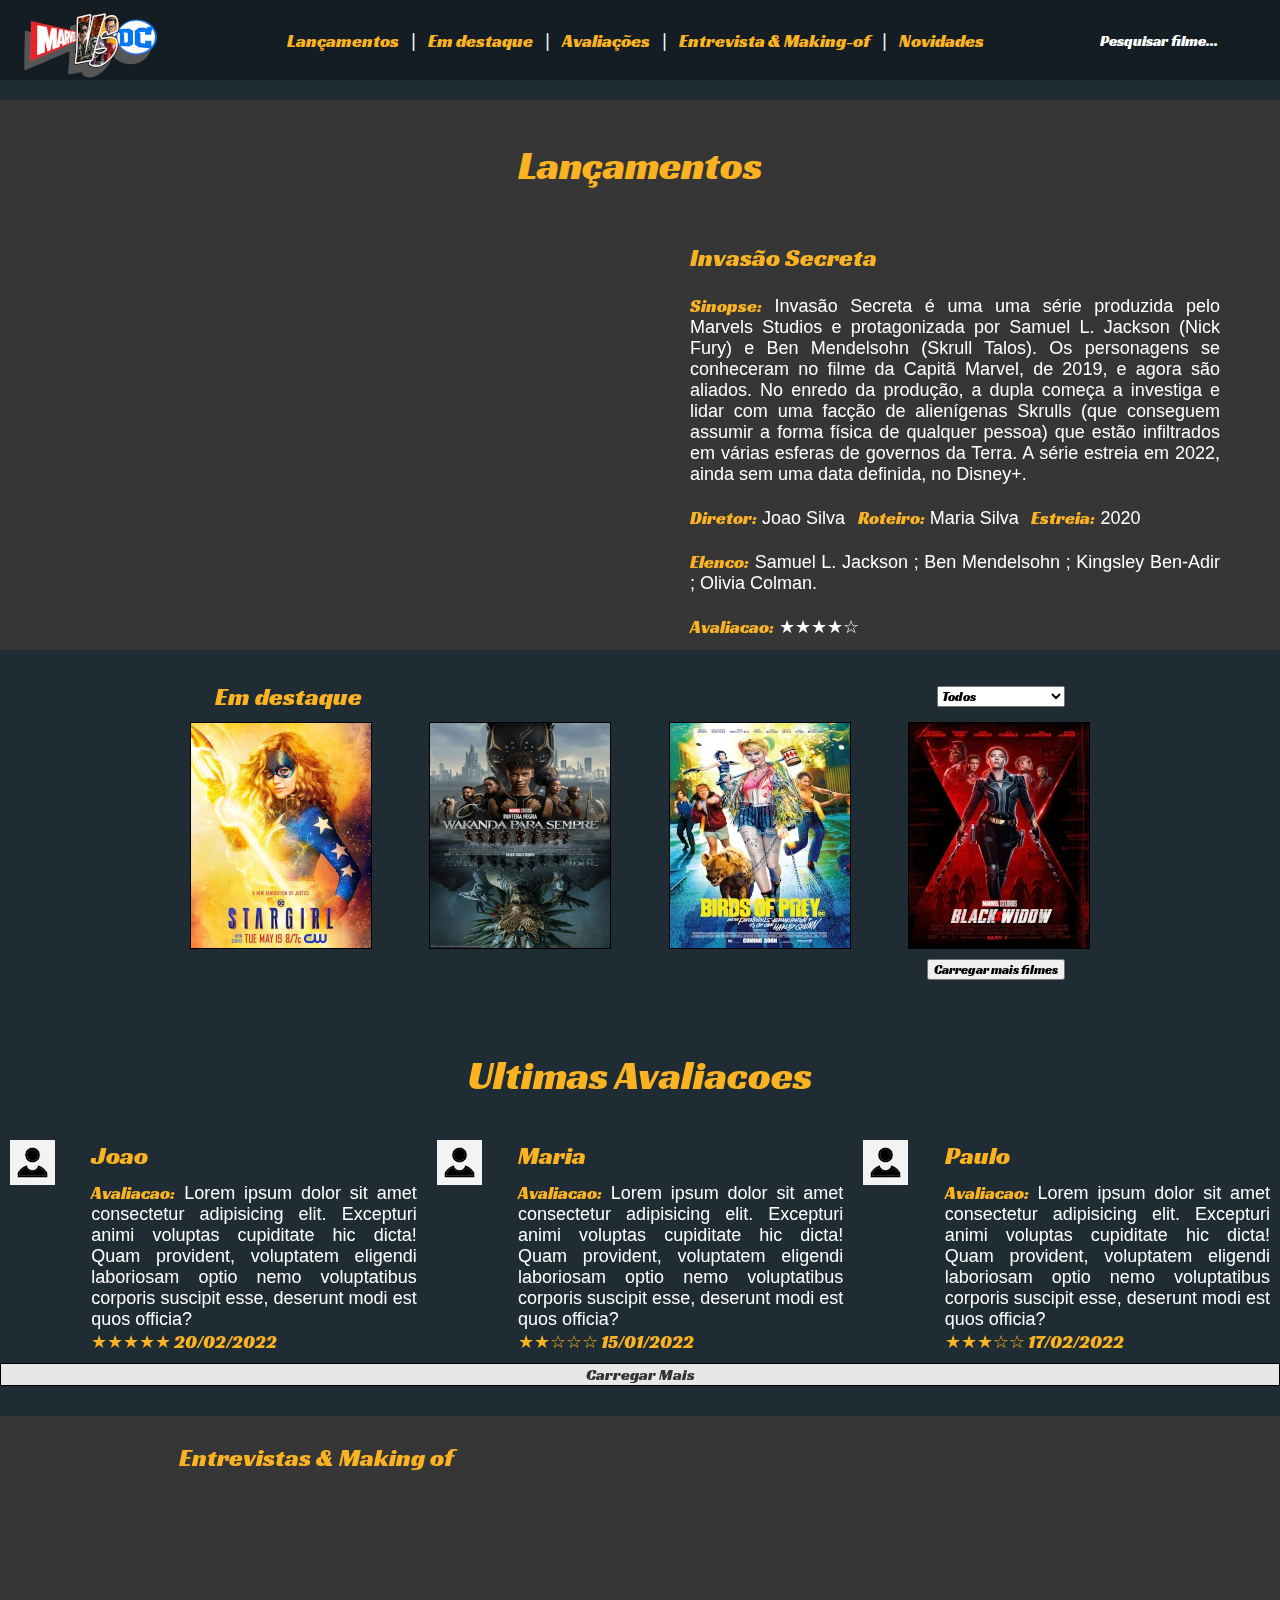
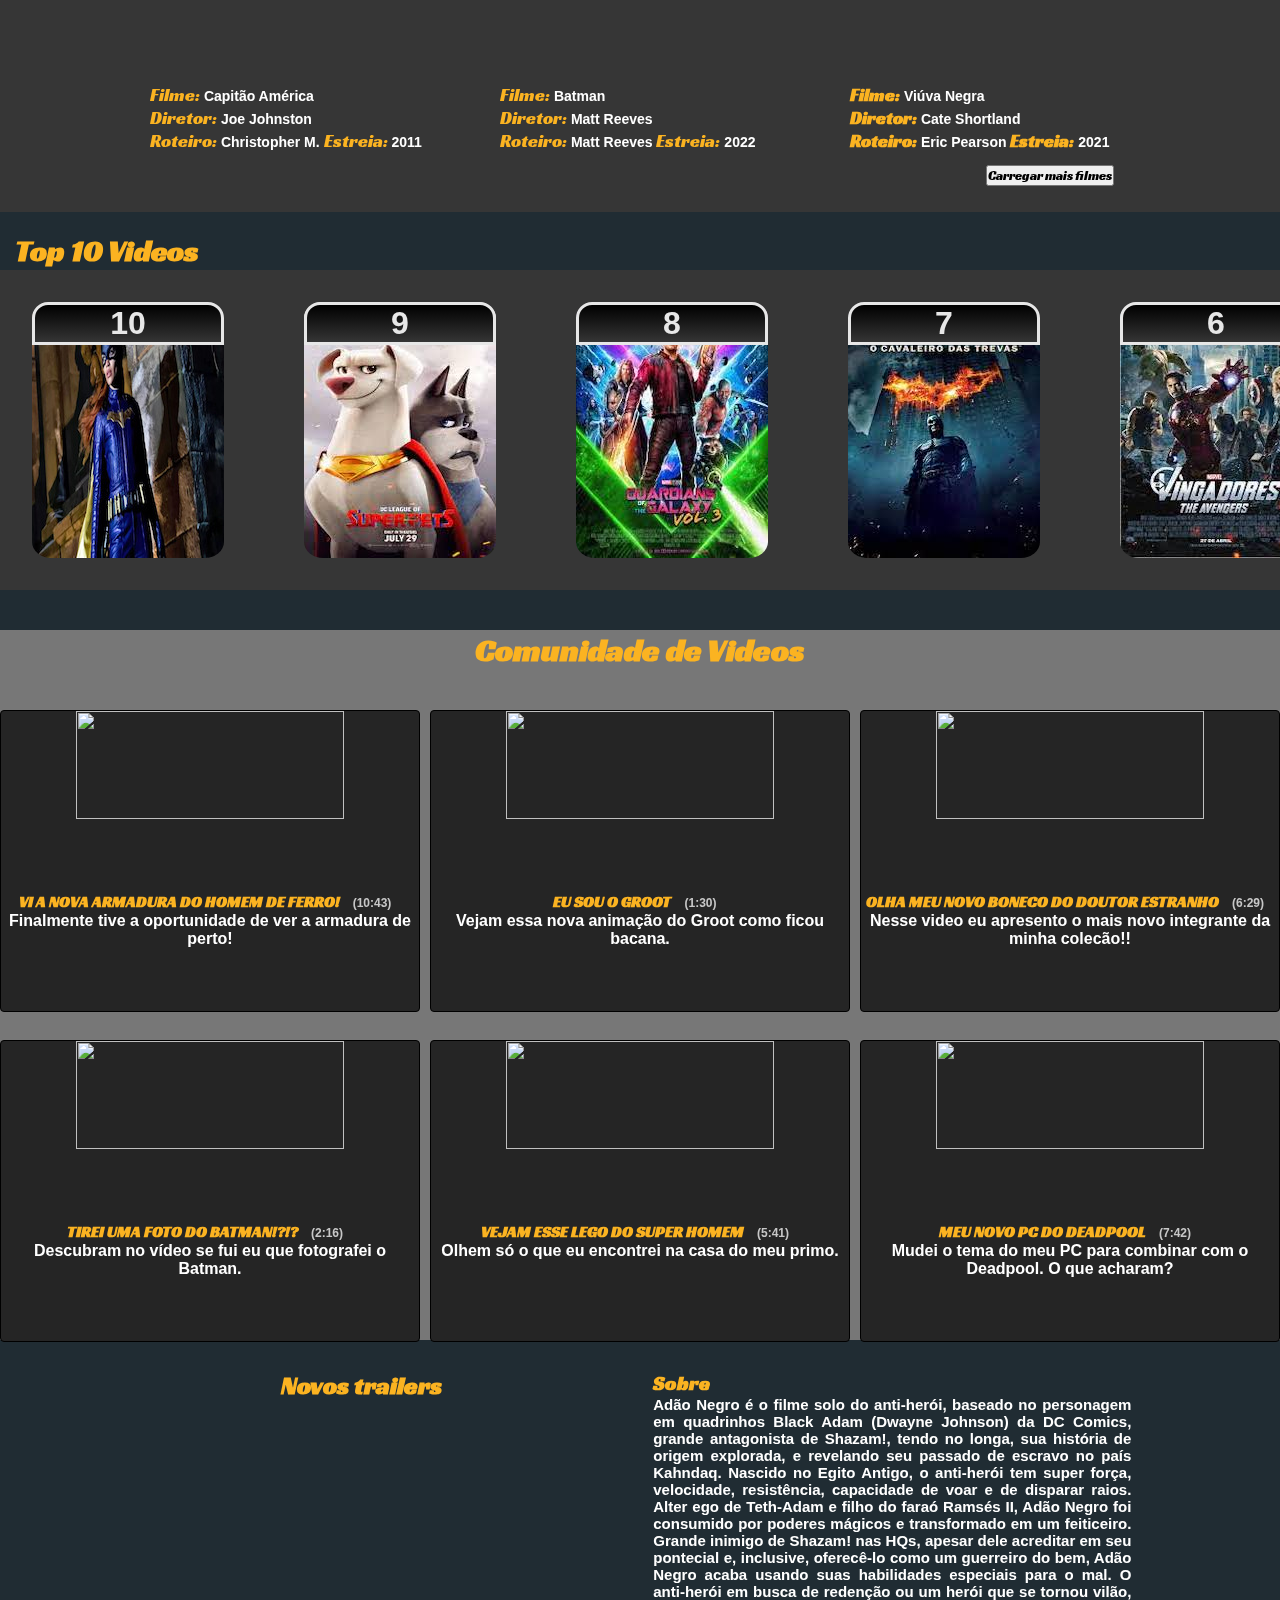
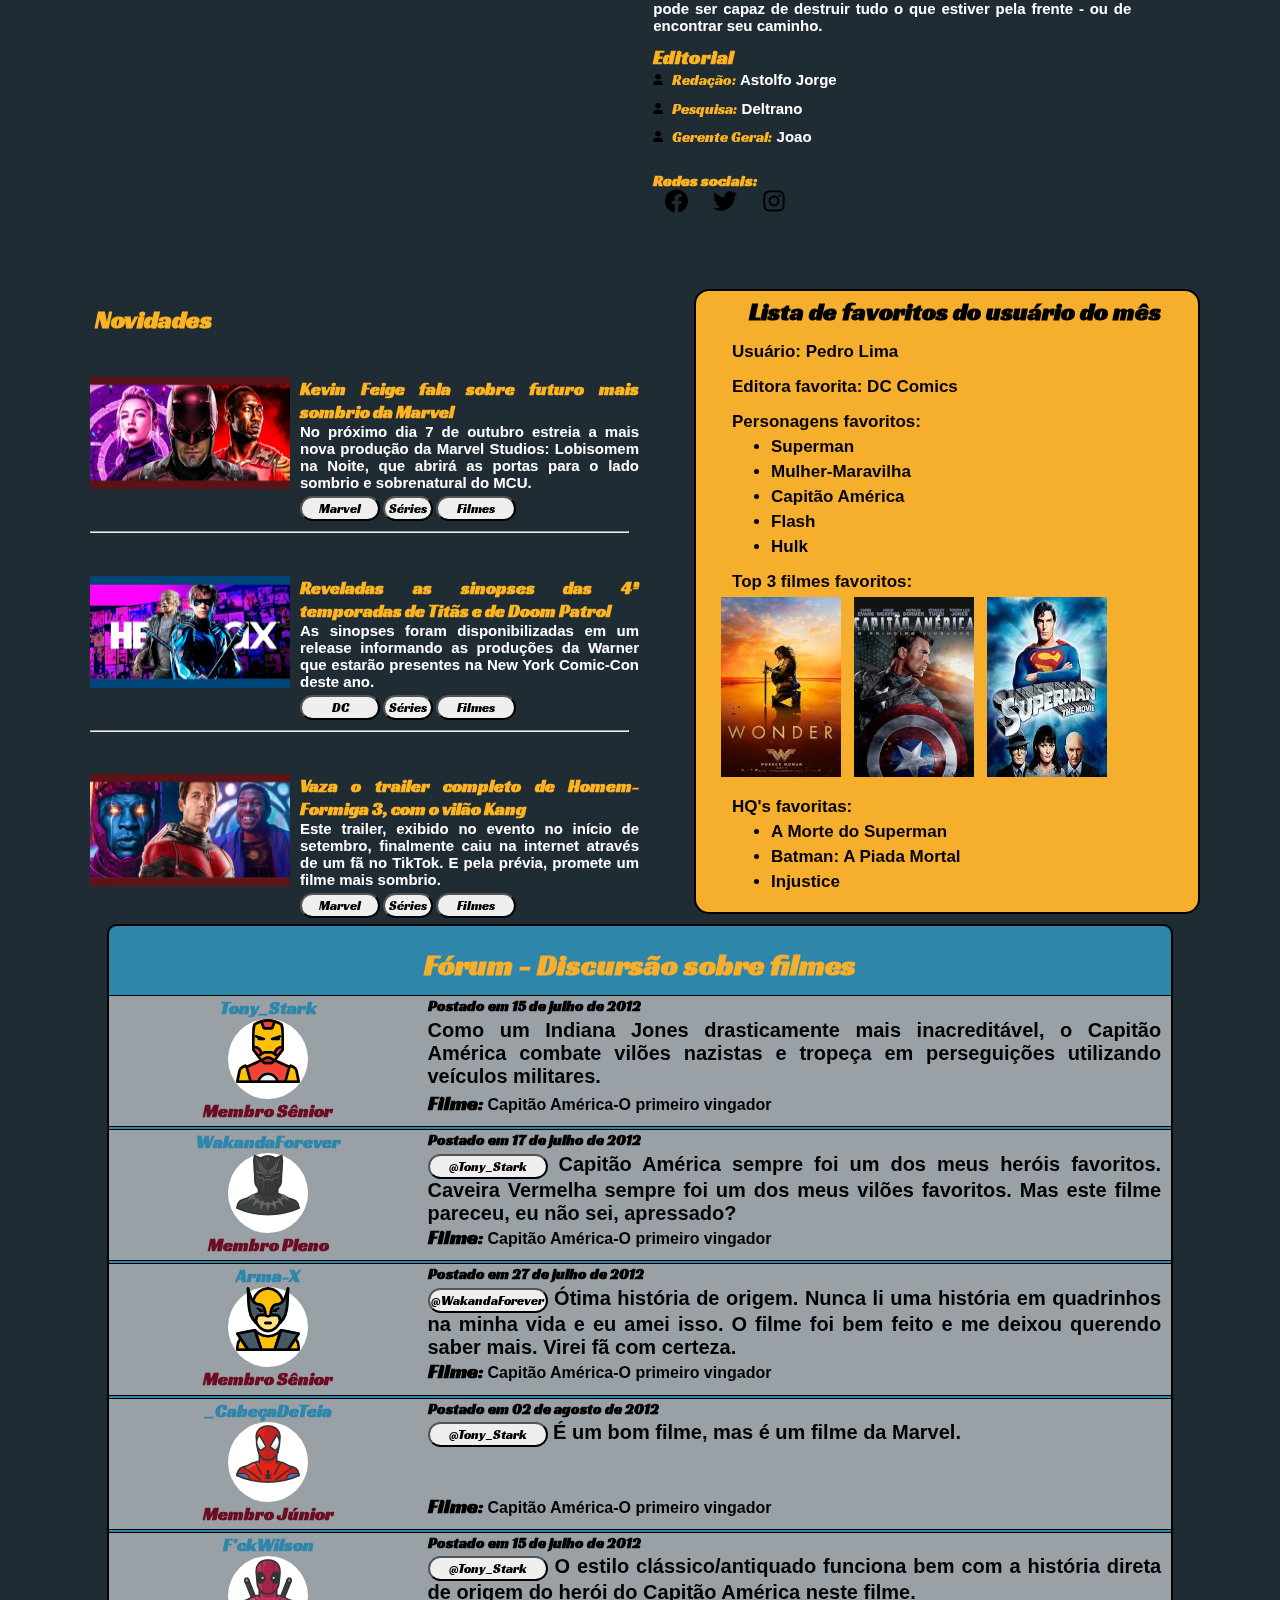
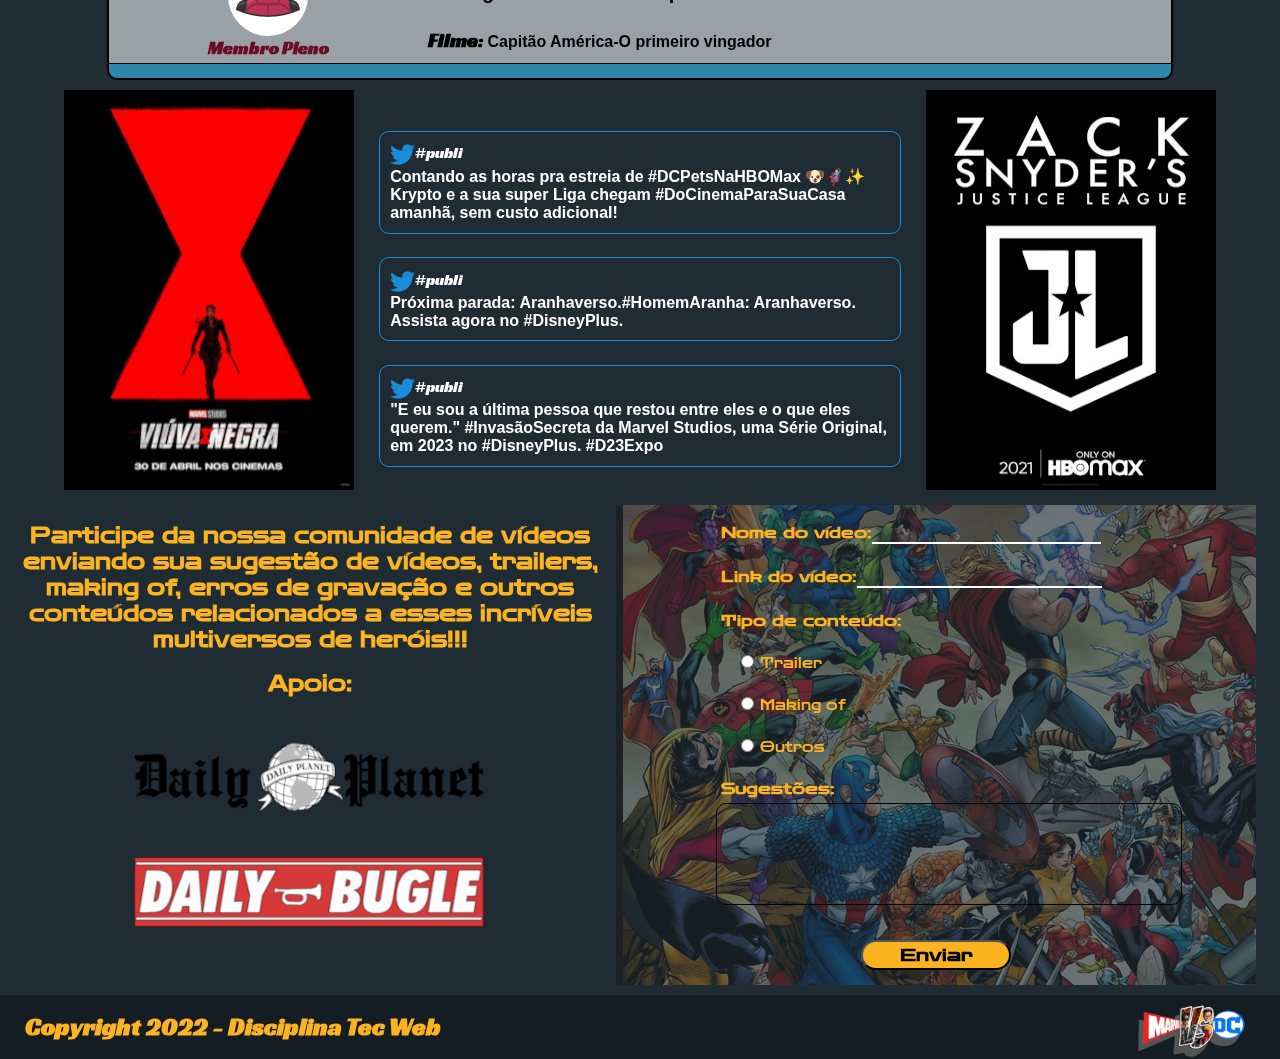
==== index.html @ c971bcde "Inserindo barra de pesquisa no menu hamburguer" ====
<!DOCTYPE html>
<html lang="pt-br">

<head>
    <meta charset="UTF-8">
    <meta http-equiv="X-UA-Compatible" content="IE=edge">
    <meta name="viewport" content="width=device-width, initial-scale=1.0">
    <link rel="stylesheet" href="main.css">
    <title>Filmes e Séries</title>
</head>

<body>

    <header>
        <nav>
            <div class="set-logo">
                <img src="midia/logo150x80.png" alt="Logo Marvel vs DC" class="img-menor">
                <img src="midia/logo220x110.png" alt="Logo Marvel vs DC" class="img-maior">
            </div>

            
            <div class="navbar">
                <div class="container nav-container">
                    <input class="checkbox" type="checkbox" name="" id="" />
                    
                    <div class="hamburger-lines">
                        <span class="line line1"></span>
                        <span class="line line2"></span>
                        <span class="line line3"></span>
                    </div>
                
                    <div class="menu-items">
                        <li><a href="#lancamento">Lançamentos</a></li>
                        <li><a href="#emDestaque">Em destaque</a></li>
                        <li><a href="#avaliacoes">Avaliações</a></li>
                        <li><a href="#entrevista">Entrevista & Making-of</a></li>
                        <li>
                            <a href="#novidade">Novidades</a>
                        </li>
                        <li>
                            <input type="text" placeholder="Pesquisar filme..." class="menu-search">
                        </li>
                    </div>
                </div>
            </div>


            <ul class="ul-header">
                <li class="li-header">
                    <a href="#lancamento">Lançamentos</a>
                </li>

                <span class="barra">&#8739</span>

                <li class="li-header">
                    <a href="#emDestaque">Em destaque</a>
                </li>

                <span class="barra">&#8739</span>

                <li class="li-header">
                    <a href="#avaliacoes">Avaliações</a>
                </li>

                <span class="barra">&#8739</span>

                <li class="li-header">
                    <a href="#entrevista">Entrevista & Making-of</a>
                </li>

                <span class="barra"> &#8739</span>
                
                <li class="li-header">
                    <a href="#novidade">Novidades</a>
                </li>
            </ul>
            
            <input type="text" placeholder="Pesquisar filme..." class="input-search">
        
        </nav>
    </header>

    <!-- Lancamentos -->
    <section class="lancamentos" id="lancamento">
        <h1 class="destacar">Lançamentos</h1>
        <div class="lancamentos-wrapper">
            <div class="lancamentos-video">
                <iframe src=" https://www.youtube.com/embed/sUgwJrirrdI">

                </iframe>
            </div>
            <div class="lancamentos-descricao">
                <h2 class="destacar">Invasão Secreta</h2>
                <br>
                <p><span class="destacar" >Sinopse:</span> Invasão Secreta é uma uma série produzida pelo Marvels Studios e protagonizada por Samuel L. Jackson (Nick Fury) e Ben Mendelsohn (Skrull Talos). Os personagens se conheceram no filme da Capitã Marvel, de 2019, e agora são aliados. No enredo da produção, a dupla começa a investiga e lidar com uma facção de alienígenas Skrulls (que conseguem assumir a forma física de qualquer pessoa) que estão infiltrados em várias esferas de governos da Terra. A série estreia em 2022, ainda sem uma data definida, no Disney+.</p>
                <br>
                <div class="descricao-detalhes">
                    <p><span class="destacar">Diretor:</span> Joao Silva</p>
                    <p><span class="destacar">Roteiro:</span> Maria Silva</p>
                    <p><span class="destacar">Estreia:</span> 2020</p>
                </div>
                <br>
                <p><span class="destacar">Elenco:</span> Samuel L. Jackson ; Ben Mendelsohn ; Kingsley Ben-Adir ; Olivia Colman.
                </p>
                <br>
                <p><span class="destacar">Avaliacao:</span> &#9733;&#9733;&#9733;&#9733;&#9734;</p>
            </div>
        </div>
    </section>

    
    <!-- Destaques -->
    <section class="destaque" id="emDestaque">
        <section class="menu-destaque">
            <h2>Em destaque</h2>
            <select name="categoria" id="categoria-filmes">
                <option value="todos">Todos</option>
                <option value="aventura">Aventura</option>
                <option value="romance">Romance</option>
                <option value="comedia">Comédia</option>
            </select>
        </section>

        <div class="destaque-filme">
            <div class="poster-filme">
                <img src="midia/stargirl-poster-180x225.jpeg" alt="Stargirl">
            </div>
            <div class="poster-filme">
                <img src="midia/pantera-negra-poster2-180x225.jpg" alt="Pantera Negra 2">
            </div>
            <div class="poster-filme">
                <img src="midia/aves-de-rapina-poster-180x225.webp" alt="Aves de Rapina">
            </div>
            <div class="poster-filme">
                <img src="midia/viuva-negra-poster-180x225.webp" alt="Viúva Negra">
            </div>
        </div>
        <button>Carregar mais filmes</button>
    </section>

    <!-- Ultimas Avaliacoes -->
    <section class="avaliacoes" id="avaliacoes">
        <h1 class="destacar">Ultimas Avaliacoes</h1>
        <div class="avaliacoes-wrapper">
            <div class="avaliacao">
                <div class="foto-usuario">
                    <img src="./midia/png-transparent-computer-icons-user-profile-blog-others-miscellaneous-rectangle-logo.png" alt="">
                </div>
                <div>
                    <h2>Joao</h2>
                    <p><span clas="destacar">Avaliacao:</span> Lorem ipsum dolor sit amet consectetur adipisicing elit. Excepturi animi voluptas cupiditate hic dicta! Quam provident, voluptatem eligendi laboriosam optio nemo voluptatibus corporis suscipit esse, deserunt modi est quos officia?</p>
                    <p><span>&#9733;&#9733;&#9733;&#9733;&#9733; 20/02/2022</p>
                </div>

            </div>

            <div class="avaliacao">
                <div class="foto-usuario">
                    <img src="./midia/png-transparent-computer-icons-user-profile-blog-others-miscellaneous-rectangle-logo.png" alt="">
                </div>
                <div>
                    <h2>Maria</h2>
                    <p><span class="destacar">Avaliacao:</span> Lorem ipsum dolor sit amet consectetur adipisicing elit. Excepturi animi voluptas cupiditate hic dicta! Quam provident, voluptatem eligendi laboriosam optio nemo voluptatibus corporis suscipit esse, deserunt modi est quos officia?</p>
                    <p><span>&#9733;&#9733;&#9734;&#9734;&#9734; 15/01/2022</p>
                </div>
            </div>

            <div class="avaliacao">
                <div class="foto-usuario">
                    <img src="./midia/png-transparent-computer-icons-user-profile-blog-others-miscellaneous-rectangle-logo.png" alt="">
                </div>
                <div>
                    <h2>Paulo</h2>
                    <p><span class="destacar">Avaliacao:</span> Lorem ipsum dolor sit amet consectetur adipisicing elit. Excepturi animi voluptas cupiditate hic dicta! Quam provident, voluptatem eligendi laboriosam optio nemo voluptatibus corporis suscipit esse, deserunt modi est quos officia?</p>
                    <p><span>&#9733;&#9733;&#9733;&#9734;&#9734; 17/02/2022</p>
                </div>
            </div>
        </div>

        <a href="./">Carregar Mais</a>
    </section>

    <!-- Entrevistas e Making of -->
    <section class="entrevista" id="entrevista">
        <h2>Entrevistas & Making of</h2>
        <div class="makingof">
            <div class="video-makingof">
                <iframe width="280" height="180" src="https://www.youtube.com/embed/Pw0Oclss3v4" title="YouTube video player" frameborder="0" allow="accelerometer; autoplay; clipboard-write; encrypted-media; gyroscope; picture-in-picture" allowfullscreen></iframe>
                <div class="info-makingof">
                    <b><span>Filme:</span> Capitão América</b>
                    <b><span>Diretor:</span> Joe Johnston</b>
                    <b><span>Roteiro:</span> Christopher M. <span>Estreia:</span> 2011</b>
                </div>
            </div>


            <div class="video-makingof">
                <iframe width="280" height="180" src="https://www.youtube.com/embed/2kQzfng264w" title="YouTube video player" frameborder="0" allow="accelerometer; autoplay; clipboard-write; encrypted-media; gyroscope; picture-in-picture" allowfullscreen></iframe>
                <div class="info-makingof">
                    <b><span>Filme:</span> Batman</b>
                    <b><span>Diretor:</span> Matt Reeves</b>
                    <b><span>Roteiro:</span> Matt Reeves <span>Estreia:</span> 2022<b>
                </div>
            </div>

            <div class="video-makingof">
                <iframe width="280" height="180" src="https://www.youtube.com/embed/zupJmQ9-Yv4" title="YouTube video player" frameborder="0" allow="accelerometer; autoplay; clipboard-write; encrypted-media; gyroscope; picture-in-picture" allowfullscreen></iframe>
                <div class="info-makingof">
                    <b><span>Filme:</span> Viúva Negra </b>
                    <b><span>Diretor:</span> Cate Shortland</b>
                    <b><span>Roteiro:</span> Eric Pearson <span>Estreia:</span> 2021</b>
                </div>
            </div>
        </div>
        <button>Carregar mais filmes</button>
    </section>

    <!-- Livre 1 - Top 10 Videos -->
    <section class="top-videos">
        <h1>Top 10 Videos</h1>
        <div class="top-videos-wrapper">
            <article class="top-video top10">
                <a href="https://www.youtube.com/watch?v=veUpDR10Guc">10</a>
            </article>
            <article class="top-video top9">
                <a href="https://www.youtube.com/watch?v=1dd0ecrO89o">9</a>
            </article>
            <article class="top-video top8">
                <a href="https://www.youtube.com/watch?v=XpItoipxWyU">8</a>
            </article>
            <article class="top-video top7">
                <a href="https://www.youtube.com/watch?v=zqfz04yCTnE">7</a>
            </article>
            <article class="top-video top6">
                <a href="https://www.youtube.com/watch?v=KeNEGtsCWEk">6</a>
            </article>
            <article class="top-video top5">
                <a href="https://www.youtube.com/watch?v=fJ04X8szu3U">5</a>
            </article>
            <article class="top-video top4">
                <a href="https://www.youtube.com/watch?v=Y4_ngNQd7FM">4</a>
            </article>
            <article class="top-video top3">
                <a href="https://www.youtube.com/watch?v=Q9X-bAE8KTc">3</a>
            </article>
            <article class="top-video top2">
                <a href="https://www.youtube.com/watch?v=X23XCFgdh2M">2</a>
            </article>
            <article class="top-video top1">
                <a href="https://www.youtube.com/watch?v=wL4a4MafSjQ">1</a>
            </article>
        </div>
    </section>


    <!-- Livre 2 - Comunidade de videos -->

    <section class="comunidade">
        <h1>Comunidade de Videos</h1>
        <div class="comunidade-wrapper">
            <div class="video video1">
                <img src="https://images.unsplash.com/photo-1635863138275-d9b33299680b?ixlib=rb-1.2.1&ixid=MnwxMjA3fDB8MHxzZWFyY2h8MTB8fG1hcnZlbHxlbnwwfHwwfHw%3D&auto=format&fit=crop&w=900&q=60" alt="">
                <a href="">VI A NOVA ARMADURA DO HOMEM DE FERRO! <span class="minutagem">(10:43)</span></a>
                <p>Finalmente tive a oportunidade de ver a armadura de perto!</p>
            </div>
            <div class="video video2">
                <img src="https://images.unsplash.com/photo-1636572481914-a07d36917486?ixlib=rb-1.2.1&ixid=MnwxMjA3fDB8MHxzZWFyY2h8MTF8fG1hcnZlbHxlbnwwfHwwfHw%3D&auto=format&fit=crop&w=900&q=60" alt="">
                <a href="">EU SOU O GROOT <span class="minutagem">(1:30)</span></a>
                <p>Vejam essa nova animação do Groot como ficou bacana.</p>
            </div>
            <div class="video video3">
                <img src="https://images.unsplash.com/photo-1640499900704-b00dd6a1103a?ixlib=rb-1.2.1&ixid=MnwxMjA3fDB8MHxzZWFyY2h8MjF8fG1hcnZlbHxlbnwwfHwwfHw%3D&auto=format&fit=crop&w=900&q=60" alt="">
                <a href="">OLHA MEU NOVO BONECO DO DOUTOR ESTRANHO <span class="minutagem">(6:29)</span></a>
                <p>Nesse video eu apresento o mais novo integrante da minha colecão!!</p>
            </div>
            <div class="video video4">
                <img src="https://images.unsplash.com/photo-1509347528160-9a9e33742cdb?ixlib=rb-1.2.1&ixid=MnwxMjA3fDB8MHxzZWFyY2h8M3x8YmF0bWFufGVufDB8fDB8fA%3D%3D&auto=format&fit=crop&w=900&q=60" alt="">
                <a href="">TIREI UMA FOTO DO BATMAN!?!? <span class="minutagem">(2:16)</span></a>
                <p>Descubram no vídeo se fui eu que fotografei o Batman.</p>
            </div>
            <div class="video video5">
                <img src="https://images.unsplash.com/photo-1513384312027-9fa69a360337?ixlib=rb-1.2.1&ixid=MnwxMjA3fDB8MHxzZWFyY2h8M3x8c3VwZXJtYW58ZW58MHx8MHx8&auto=format&fit=crop&w=900&q=60" alt="">
                <a href="">VEJAM ESSE LEGO DO SUPER HOMEM <span class="minutagem">(5:41)</span></a>
                <p>Olhem só o que eu encontrei na casa do meu primo.</p>
            </div>
            <div class="video video6">
                <img src="https://images.unsplash.com/photo-1620964327094-46d69589f57b?ixlib=rb-1.2.1&ixid=MnwxMjA3fDB8MHxzZWFyY2h8MTZ8fGRlYWRwb29sfGVufDB8fDB8fA%3D%3D&auto=format&fit=crop&w=900&q=60" alt="">
                <a href="">MEU NOVO PC DO DEADPOOL <span class="minutagem">(7:42)</span></a>
                <p>Mudei o tema do meu PC para combinar com o Deadpool. O que acharam?</p>
            </div>
        </div>

    </section>

    <!-- Livre 3 -->
    <section class="livre3">
        <div class="novos-videos">
            <h2>Novos trailers</h2>
            <div class="video-livre3">
                <iframe width="320" height="220" src="https://www.youtube.com/embed/HluMG9tJXHM" title="YouTube video player" frameborder="0" allow="accelerometer; autoplay; clipboard-write; encrypted-media; gyroscope; picture-in-picture" allowfullscreen></iframe>

                <iframe width="320" height="220" src="https://www.youtube.com/embed/lROrY_3PmQA" title="YouTube video player" frameborder="0" allow="accelerometer; autoplay; clipboard-write; encrypted-media; gyroscope; picture-in-picture" allowfullscreen></iframe>
            </div>
        </div>


        <aside class="sobre-novos-videos">
            <div class="aside-sobre">
                <h3>Sobre</h3>
                <p>Adão Negro é o filme solo do anti-herói, baseado no personagem em quadrinhos Black Adam (Dwayne Johnson) da DC Comics, grande antagonista de Shazam!, tendo no longa, sua história de origem explorada, e revelando seu passado de escravo no país Kahndaq. Nascido no Egito Antigo, o anti-herói tem super força, velocidade, resistência, capacidade de voar e de disparar raios. Alter ego de Teth-Adam e filho do faraó Ramsés II, Adão Negro foi consumido por poderes mágicos e transformado em um feiticeiro. Grande inimigo de Shazam! nas HQs, apesar dele acreditar em seu pontecial e, inclusive, oferecê-lo como um guerreiro do bem, Adão Negro acaba usando suas habilidades especiais para o mal. O anti-herói em busca de redenção ou um herói que se tornou vilão, pode ser capaz de destruir tudo o que estiver pela frente - ou de encontrar seu caminho.</p>
                <div class="div-editorial">
                    <h3>Editorial</h3>
                    <p><img src="midia/user-solid-100px.png" alt="" class="icone"><span>Redação:</span> Astolfo Jorge</p>
                    <p><img src="midia/user-solid-100px.png" alt="" class="icone"><span>Pesquisa:</span>  Deltrano</p>
                    <p><img src="midia/user-solid-100px.png" alt="" class="icone"><span>Gerente Geral:</span> Joao</p>
                </div>
            </div>
            <div class="aside-redes">
                <h4>Redes sociais:</h4>
                <img src="midia/facebook.svg" alt="" class="icone-social">
                <img src="midia/twitter.svg" alt="" class="icone-social">
                <img src="midia/instagram.svg" alt="" class="icone-social">
            </div>
        </aside>
    </section> 

    <!--Livre 4-->
    <section class="section-novidades" id="novidade">

        <div class="div-novidades">
            <h2 class="h2-novidades">Novidades</h2>
            <div class="novidade">
                <img src="midia/poster-marvel-novidade1-200x116.webp" alt="Hérois da Marvel">
                    <article class="article-novidades">
                        <h4>Kevin Feige fala sobre futuro mais sombrio da Marvel</h4>
                        <p>No próximo dia 7 de outubro estreia a mais nova produção da Marvel Studios: Lobisomem na Noite, que abrirá as portas para o lado sombrio e sobrenatural do MCU.</p>
                        <button class="button-novidades">Marvel</button>
                        <button class="button-novidades1">Séries</button>
                        <button class="button-novidades">Filmes</button>
                    </article>
            </div>
            <hr>
            <div class="novidade">
                <img src="midia/poster-dc-novidade2-200x116.webp" alt="Hérois da DC">
                <article class="article-novidades">
                    <h4>Reveladas as sinopses das 4ª temporadas de Titãs e de Doom Patrol</h4>
                    <p>As sinopses foram disponibilizadas em um release informando as produções
                         da Warner que estarão presentes na New York Comic-Con deste ano.</p>
                    <button class="button-novidades">DC</button>
                    <button class="button-novidades1">Séries</button>
                    <button class="button-novidades">Filmes</button>    
                </article>
            </div>
            <hr>
            <div class="novidade" >
                <img src="midia/poster-marvel-novidades3-200x116.webp" alt="Hérois da Marvel">
                <article class="article-novidades">
                    <h4>Vaza o trailer completo de Homem-Formiga 3, com o vilão Kang</h4>
                    <p>Este trailer, exibido no evento no início de setembro, finalmente caiu na internet através de um fã no TikTok.
                        E pela prévia, promete um filme mais sombrio.
                    </p>
                    <button class="button-novidades">Marvel</button>
                    <button class="button-novidades1">Séries</button>
                    <button class="button-novidades">Filmes</button>
                </article>
            </div>
        </div>

        <aside class="aside-favoritos">
            <h2 class="h2-novidades">Lista de favoritos do usuário do mês </h2>
            <p class="p-novidades">Usuário: Pedro Lima</p>
            <p class="p-novidades">Editora favorita: DC Comics</p>
            <p class="p-novidades">Personagens favoritos:</p>
            <ul>
                <li class="li-novidades">Superman</li>
                <li class="li-novidades">Mulher-Maravilha</li>
                <li class="li-novidades">Capitão América</li>
                <li class="li-novidades">Flash</li>
                <li class="li-novidades">Hulk</li>
            </ul>
            <p class="p-novidades">Top 3 filmes favoritos:</p>
            <div class="div-favoritos">
                <div class="favoritos-novidades"><img src="midia/wonder-woman-poster-120x180.jpg" alt="" ></div>
                <div class="favoritos-novidades"><img src="midia/poster-capitao-america-120x180.webp" alt=""></div>
                <div class="favoritos-novidades"><img src="midia/poster-Superman-120x180.jpg" alt=""></div>
            </div>
            <p class="p-novidades">HQ's favoritas:</p>
            <ul>
                <li class="li-novidades">A Morte do Superman</li>
                <li class="li-novidades">Batman: A Piada Mortal</li>
                <li class="li-novidades">Injustice</li>
            </ul>
        </aside>
    </section>

    <!--Livre 5-->
    <section class="forum">
        <div class="h2-div-forum"><h2>Fórum - Discursão sobre filmes</h2></div>
        <div class="div-forum">            
            <article class="article-forum">
                <div class="img-forum">
                    <div class="nome-usuario"><span>Tony_Stark</span></div>
                    <div class="foto-perfil">
                        <p>
                            <img src="midia/superhero.png" alt="" class="img-perfil">
                        </p>
                    </div>
                    <div class="nivel-usuario"><span>Membro Sênior</span></div>
                </div>
                <div class="postagem-forum">
                    <div class="dia-postagem"><span>Postado em 15 de julho de 2012</span></div>
                    <div class="comentario-postagem">
                        <p>
                         Como um Indiana Jones drasticamente mais inacreditável, o Capitão América 
                        combate vilões nazistas e tropeça em perseguições utilizando veículos militares.
                        </p>
                    </div>
                    <div class="filme-forum"><span>Filme: </span>Capitão América-O primeiro vingador</div>
                </div>
            </article>
            <article class="article-forum">
                <div class="img-forum">
                    <div class="nome-usuario"><span>WakandaForever</span></div>
                    <div class="foto-perfil">
                        <p>
                            <img src="midia/superhero(1).png" alt="" class="img-perfil">
                        </p>
                    </div>
                    <div class="nivel-usuario"><span>Membro Pleno</span></div>
                </div>
                <div class="postagem-forum">
                    <div class="dia-postagem"><span>Postado em 17 de julho de 2012</span></div>
                    <div class="comentario-postagem">
                        <p>
                         <button class="button-comentario">@Tony_Stark</button> Capitão América sempre foi um dos meus heróis favoritos. 
                         Caveira Vermelha sempre foi um dos meus vilões favoritos. Mas este filme pareceu, eu não sei, apressado?
                        </p>
                    </div>
                    <div class="filme-forum"><span>Filme: </span>Capitão América-O primeiro vingador</div>
                </div>
            </article>
            <article class="article-forum">
                <div class="img-forum">
                    <div class="nome-usuario"><span>Arma-X</span></div>
                    <div class="foto-perfil">
                        <p>
                            <img src="midia/superhero(2).png" alt="" class="img-perfil">
                        </p>
                    </div>
                    <div class="nivel-usuario"><span>Membro Sênior</span></div>
                </div>
                <div class="postagem-forum">
                    <div class="dia-postagem"><span>Postado em 27 de julho de 2012</span></div>
                    <div class="comentario-postagem">
                        <p>
                         <button class="button-comentario">@WakandaForever</button> Ótima história de origem. Nunca li uma história em 
                         quadrinhos na minha vida e eu amei isso. O filme foi bem feito e me deixou querendo saber mais. Virei fã com certeza.
                        </p>
                    </div>
                    <div class="filme-forum"><span>Filme: </span>Capitão América-O primeiro vingador</div>
                </div>
            </article>
            <article class="article-forum">
                <div class="img-forum">
                    <div class="nome-usuario"><span>_CabeçaDeTeia</span></div>
                    <div class="foto-perfil">
                        <p>
                            <img src="midia/superhero(3).png" alt="" class="img-perfil">
                        </p>
                    </div>
                    <div class="nivel-usuario"><span>Membro Júnior</span></div>
                </div>
                <div class="postagem-forum">
                    <div class="dia-postagem"><span>Postado em 02 de agosto de 2012</span></div>
                    <div class="comentario-postagem">
                        <p>
                         <button class="button-comentario">@Tony_Stark</button> É um bom filme, mas é um filme da Marvel.
                        </p>
                    </div>
                    <div class="filme-forum"><span>Filme: </span>Capitão América-O primeiro vingador</div>
                </div>
            </article>
            <article class="article-forum" id="article-forum">
                <div class="img-forum">
                    <div class="nome-usuario"><span>F*ckWilson</span></div>
                    <div class="foto-perfil">
                        <p>
                            <img src="midia/superhero(4).png" alt="" class="img-perfil">
                        </p>
                    </div>
                    <div class="nivel-usuario"><span>Membro Pleno</span></div>
                </div>
                <div class="postagem-forum">
                    <div class="dia-postagem"><span>Postado em 15 de julho de 2012</span></div>
                    <div class="comentario-postagem">
                        <p>
                         <button class="button-comentario">@Tony_Stark</button> O estilo clássico/antiquado funciona bem com a história 
                         direta de origem do herói do Capitão América neste filme.
                        </p>
                    </div>
                    <div class="filme-forum"><span>Filme: </span>Capitão América-O primeiro vingador</div>
                </div>
            </article>
        </div>
    </section> 

    <!--Livre 6--> 
    <section class="propagandas">

        <aside class="prop-laterais">
            <img src="midia/anuncio4-disney-plus-290x340.jpg" alt="" class="anuncio-retrato">
            <img src="midia/anuncio3-disney-plus-300x169.jpg" alt="" class="anuncio-paisagem">
        </aside>

        <div class="prop-centrais">
            <article class="prop-centro"><span><img src="midia/twitter-100px.png" alt="" class="icone-prop">#publi</span>Contando as horas pra estreia de #DCPetsNaHBOMax 🐶🦸🏻‍♂️✨ Krypto e a sua super Liga chegam #DoCinemaParaSuaCasa amanhã, sem custo adicional!</article>

            <article class="prop-centro"><span><img src="midia/twitter-100px.png" alt="" class="icone-prop">#publi</span>Próxima parada: Aranhaverso.#HomemAranha: Aranhaverso. Assista agora no #DisneyPlus.</article>

            <article class="prop-centro"><span><img src="midia/twitter-100px.png" alt="" class="icone-prop">#publi</span>"E eu sou a última pessoa que restou entre eles e o que eles querem." #InvasãoSecreta da Marvel Studios, uma Série Original, em 2023 no #DisneyPlus. #D23Expo</article>
        </div>

        <aside class="prop-laterais">
            <img src="midia/anuncio3-hbo-max-290x340.jpg" alt="" class="anuncio-retrato">
            <img src="midia/anuncio2-hbo-max-300x169.jpg" alt="" class="anuncio-paisagem">
        </aside>
    </section> 

    <!--Seção 7 - formulário-->
    <section class="section-form">
        <aside>
            <div>
                <article class="sectionarticleForm"><p>Participe da nossa comunidade de vídeos enviando 
                    sua sugestão de vídeos, trailers, making of, erros de gravação e outros conteúdos 
                    relacionados a esses incríveis multiversos de heróis!!!
                </p></article>
                <article class="sectionarticleForm">
                    <p>Apoio:</p>
                </article>
                <div class="div-section-form">
                    <img src="midia/dailyPlanet350x70.png" alt="Logo Daily Planet" class="img-section-form">
                    <img src="midia/dailyBugle350x70.png" alt="" class="img-section-form">
                </div>
            </div>
        </aside>
        <form action="" method="post">
            <label for="nome-input">Nome do vídeo:<input type="text" id="nome-input" class="input" autocomplete="off"> </label>

            <label for="link-input">Link do vídeo:<input type="url" id="link-input" class="input" autocomplete="off"> </label>

            <label>Tipo de conteúdo:</label>
            <label for="trailer"><input type="radio" id="trailer" name="check" class="check"> <span>Trailer</span></label>
            <label for="makingof"><input type="radio" id="makingof" name="check" class="check"> <span>Making of</span></label>
            <label for="outros"><input type="radio" id="outros" name="check" class="check"> <span>Outros</span></label>
                      
            <label for="elenco-textarea">Sugestões:</label>

            <textarea id="elenco-textarea" rows="50" cols="100" wrap="off"></textarea>

            <input type="submit" value="Enviar" id="botao-input">

        </form>
    </section> 
    
        <footer>
        <div class="rodape">
            Copyright 2022 - Disciplina Tec Web
        </div>
        <div class="logo-rodape">
            <img src="midia/logo150x80.png" alt="Logo Marvel vs DC">
        </div>
    </footer>
</body>

</html>
---- main.css ----
@charset "UTF-8";

/*Estilo Header*/
* {
  margin: 0;
  padding: 0;
  font-family: "Racing";
}

@font-face {
  font-family: "Racing";
  src: url("RacingSansOne-Regular.ttf") format("truetype");
}

@font-face {
  font-family: "ZenDots";
  src: url("ZenDots-Regular.ttf") format("truetype");
}

body{
    height: 100%;
    display: flex;
    flex-direction: column;
    justify-content: space-between;
    background-color: #202C33;
}

/*Header*/
.ul-header {
  list-style: none;
  padding: 0;
  overflow: hidden;
  transition: all .5s;
}

header nav {
  background-color: #141D23;
  padding: 0 20px;
  justify-content: space-between;
  align-items: center;
  font-size: 18px;
}

.img-maior {
  display: none;
}

nav,
.ul-header,
.input-search,
.set-logo {
  display: flex;
  flex-direction: row;
}

.input-search {
  background-color: #141D23;
  color: white;
  display: flex;
  margin: 0;
  border: 0;
  outline: 0;
  font-size: 15px;
  width: 150px;
  padding: 0;
  overflow: hidden;
  font-size: 18px;
  margin-right: 10px;
}

.input-search::placeholder {
  color: white;
}

.li-header {
  padding: 10px 10px;
}

nav button {
  border: none;
  background-color: transparent;
  color: #FBB321;
  font-size: 25px;
  display: none;
  position: absolute;
  right: 2px;
  top: 30px;
}

button:focus~.ul-header {
  height: 210px;
}

button:focus~.input-search {
  height: 50px;
}

button:hover{
  background-color:rgba(255, 255,255, 0.8);
  opacity: 0.9;
  cursor: pointer;
}

button:focus{
  height: 0;
}
.barra {
  color: white;
  padding: 10px 0;
}

.li-header a {
  text-decoration: none;
  color: #FBB321;
}

@media(max-width:900px) {
  nav .ul-header{
    display: none;
  }

  nav,
  .ul-header,
  .input-search,
  .set-logo {
     flex-direction: column;
  }

  header{
    align-items: unset;
  }

  .img-menor {
     display: none;
  }


   .img-maior {
     display: flex;

  }

  .barra {
     display: none;
  }

  .li-header,
  .ul-header,
  .input-search {
     width: 100%;
  }

  .ul-header,
  .input-search {
     text-align: center;
     margin: 0;
     height: 0;
  }

  /* Menu Hamburguer */
  .container {
    max-width: 1050px;
    width: 90%;
    margin: auto;
  }

  .navbar {
    width: 100%;
  }
  
  .nav-container {
    display: flex;
    justify-content: space-between;
    align-items: center;
    height: 62px;
  }
  
  .navbar .menu-items {
    display: flex;
  }
  
  .navbar .nav-container li {
    list-style: none;
  }
  
  .navbar .nav-container input.menu-search{
    text-decoration: none;
    color: white;
    padding: 0.7rem;
    width: 50%;
  }

  .navbar .nav-container a {
    text-decoration: none;
    color: white;
    font-weight: 500;
    font-size: 1.1rem;
    padding: 0.7rem;
  }
  
  .navbar .nav-container a:hover{
      font-weight: bolder;
  }
  
  .nav-container {
    display: block;
    position: relative;
    height: 60px;
  }
  
  .nav-container .checkbox {
    position: absolute;
    display: block;
    height: 32px;
    width: 32px;
    top: 20px;
    left: 20px;
    z-index: 5;
    opacity: 0;
    cursor: pointer;
  }
  
  .nav-container .hamburger-lines {
    display: block;
    height: 26px;
    width: 32px;
    position: absolute;
    top: 17px;
    left: 20px;
    z-index: 2;
    display: flex;
    flex-direction: column;
    justify-content: space-between;
  }
  
  .nav-container .hamburger-lines .line {
    display: block;
    height: 4px;
    width: 100%;
    border-radius: 10px;
    background: #FBB321;
  }
  
  .nav-container .hamburger-lines .line1 {
    transform-origin: 0% 0%;
    transition: transform 0.4s ease-in-out;
  }
  
  .nav-container .hamburger-lines .line2 {
    transition: transform 0.2s ease-in-out;
  }
  
  .nav-container .hamburger-lines .line3 {
    transform-origin: 0% 100%;
    transition: transform 0.4s ease-in-out;
  }
  
  .navbar .menu-items {
    padding-top: 120px;
    background-color: #202C33;
    height: 60vh;
    width: 70%;
    transform: translate(-150%);
    display: flex;
    flex-direction: column;
    margin-left: -35px;
    padding-left: 20px;
    transition: transform 0.5s ease-in-out;
    border-radius: 10px;
  }
  
  .navbar .menu-items li {
    margin-bottom: 1.2rem;
    font-size: 1.5rem;
    font-weight: 500;
  }
  
  .nav-container input[type="checkbox"]:checked ~ .menu-items {
    transform: translateX(0);
  }
  
  .nav-container input[type="checkbox"]:checked ~ .hamburger-lines .line1 {
    transform: rotate(45deg);
  }
  
  .nav-container input[type="checkbox"]:checked ~ .hamburger-lines .line2 {
    transform: scaleY(0);
  }
  
  .nav-container input[type="checkbox"]:checked ~ .hamburger-lines .line3 {
    transform: rotate(-45deg);
  }
}

@media(min-width: 901px) and (max-width: 1051px){
  .navbar{
    display: none;
  }

  .ul-header {
    list-style: none;
    padding: 0;
    overflow: hidden;
    transition: all .5s;
  }
  
  header nav {
    background-color: #141D23;
    padding: 0 20px;
    justify-content: space-between;
    align-items: center;
    font-size: 14px;
  }
  
  .img-maior {
    display: none;
  } 

  nav,
  .ul-header,
  .input-search,
  .set-logo {
    display: flex;
    flex-direction: row;
  }
  
  .input-search {
    background-color: #141D23;
    color: white;
    display: flex;
    margin: 0;
    border: 0;
    outline: 0;
    font-size: 12px;
    width: 120px;
    padding: 0;
    overflow: hidden;
    margin-right: 5px;
  }
  
  
  .input-search::placeholder {
    color: white;
  }
  
  .li-header {
    padding: 10px 10px;
  }
  
  nav button {
    border: none;
    background-color: transparent;
    color: #FBB321;
    font-size: 25px;
    display: none;
    position: absolute;
    right: 2px;
    top: 30px;
  }
  
  button:focus~.ul-header {
    height: 210px;
  }
  
  button:focus~.input-search {
    height: 50px;
  }
  button:hover{
    background-color:rgba(255, 255,255, 0.8);
    opacity: 0.9;
    cursor: pointer;
  }
  
  button:focus{
    height: 0;
  }
  .barra {
    color: white;
    padding: 10px 0;
  }
  
  .li-header a {
    text-decoration: none;
    color: #FBB321;
  }
}
@media(min-width:1052px) and (max-width: 1500px){
  .navbar{
    display: none;
  }
  
  .ul-header {
    list-style: none;
    padding: 0;
    overflow: hidden;
    transition: all .5s;
  }
  
  header nav {
    background-color: #141D23;
    padding: 0 20px;
    justify-content: space-between;
    align-items: center;
    font-size: 18px;
  }
  
  .img-maior {
    display: none;
  }
  
  nav,
  .ul-header,
  .input-search,
  .set-logo {
    display: flex;
    flex-direction: row;
  }
  
  .input-search {
    background-color: #141D23;
    color: white;
    display: flex;
    margin: 0;
    border: 0;
    outline: 0;
    font-size: 15px;
    width: 150px;
    padding: 0;
    overflow: hidden;
    margin-right: 10px;
  }
  
  
  .input-search::placeholder {
    color: white;
  }
  
  .li-header {
    padding: 10px 10px;
  }
  
  nav button {
    border: none;
    background-color: transparent;
    color: #FBB321;
    font-size: 25px;
    display: none;
    position: absolute;
    right: 2px;
    top: 30px;
  }
  
  button:focus~.ul-header {
    height: 210px;
  }
  
  button:focus~.input-search {
    height: 50px;
  }
  button:hover{
    background-color:rgba(255, 255,255, 0.8);
    opacity: 0.9;
    cursor: pointer;
  }
  
  button:focus{
    height: 0;
  }
  .barra {
    color: white;
    padding: 10px 0;
  }
  
  .li-header a {
    text-decoration: none;
    color: #FBB321;
  }
}

@media(min-width: 1501px) and (max-width: 2045px){
  .navbar{
    display: none;
  }

  .ul-header {
    list-style: none;
    padding: 0;
    overflow: hidden;
    transition: all .5s;
  }
  
  header nav {
    background-color: #141D23;
    padding: 0 20px;
    justify-content: space-between;
    align-items: center;
    font-size: 32px;
  }
  


  .img-maior {
    display: none;
  }
  
  nav,
  .ul-header,
  .input-search,
  .set-logo {
    display: flex;
    flex-direction: row;
  }
  
  .input-search {
    background-color: #141D23;
    color: white;
    display: flex;
    margin: 0;
    border: 0;
    outline: 0;
    font-size: 20px;
    width: 180px;
    padding: 0;
    overflow: hidden;
    margin-right: 10px;
  }
  
  
  .input-search::placeholder {
    color: white;
  }
  
  .li-header {
    padding: 10px 10px;
  }
  
  nav button {
    border: none;
    background-color: transparent;
    color: #FBB321;
    font-size: 25px;
    display: none;
    position: absolute;
    right: 2px;
    top: 30px;
  }
  
 
  button:hover{
    background-color:rgba(255, 255,255, 0.8);
    opacity: 0.9;
    cursor: pointer;
  }
  
 
  .barra {
    color: white;
    padding: 10px 0;
  }
  
  .li-header a {
    text-decoration: none;
    color: #FBB321;
  }
}
@media(min-width: 2046px){
  .navbar{
    display: none;
  }

  .ul-header {
    list-style: none;
    padding: 0;
    overflow: hidden;
    transition: all .5s;
  }
  
  header nav {
    background-color: #141D23;
    padding: 0 20px;
    justify-content: space-between;
    align-items: center;
    font-size: 35px;
  }
  
  .img-maior {
    display: none;
  }
  
  nav,
  .ul-header,
  .input-search,
  .set-logo {
    display: flex;
    flex-direction: row;
  }
  
  .input-search {
    background-color: #141D23;
    color: white;
    display: flex;
    margin: 0;
    border: 0;
    outline: 0;
    font-size: 30px;
    width: 235px;
    padding: 0;
    overflow: hidden;
    font-weight: lighter;
    margin-right: 30px;
  }
  
  
  .input-search::placeholder {
    color: white;
    font-weight: lighter;
  }
  
  .li-header {
    padding: 10px 10px;
  }
  
  nav button {
    border: none;
    background-color: transparent;
    color: #FBB321;
    font-size: 25px;
    display: none;
    position: absolute;
    right: 2px;
    top: 30px;
  }
  
  button:focus~.ul-header {
    height: 210px;
  }
  
  button:focus~.input-search {
    height: 50px;
  }
  button:hover{
    background-color:rgba(255, 255,255, 0.8);
    opacity: 0.9;
    cursor: pointer;
  }
  
  button:focus{
    height: 0;
  }
  .barra {
    color: white;
    padding: 10px 0;
  }
  
  .li-header a {
    text-decoration: none;
    color: #FBB321;
  }
}
/* Footer */

@media(max-width: 479px){
  footer{
    background-color:#141D23;
     height: 4rem;
     display: flex;
     justify-content: space-between;
     
 }
 
 .rodape{
     display: flex;
     align-items: center;
     margin-left: 25px;
     color: #FBB321;
     font-weight: lighter;
     font-size: 12px;
 }
 
 .logo-rodape {
   display: flex;
   margin-right: 25px;
 }
}
@media(min-width: 480px) and (max-width: 1500px){
  footer{
    background-color:#141D23;
     height: 4rem;
     display: flex;
     justify-content: space-between;
     
 }
 
 .rodape{
     display: flex;
     align-items: center;
     margin-left: 25px;
     color: #FBB321;
     font-weight: lighter;
     font-size: 25px;
 }
 
 .logo-rodape {
   display: flex;
   margin-right: 25px;
 }
}
@media(min-width:1501px){
  footer{
    background-color:#141D23;
     height: 5rem;
     display: flex;
     justify-content: space-between;
     
 }
 
 .rodape{
     display: flex;
     align-items: center;
     margin-left: 50px;
     color: #FBB321;
     font-weight: lighter;
     font-size: 35px;
 }
 
 .logo-rodape {
   display: flex;
   margin-right: 50px;
 }
}
/*Livre 4 - Novidades*/
@media (max-width: 479px){
  .section-novidades{
    display: flex;
    flex-direction: column;
    width: 100%;
    height: 101rem;
    
  }
  
  .h2-novidades{
    margin-left: 15px;
    color: #FBB321;
    font-size: 25px;
    font-weight:lighter ;
  }
  
  .aside-favoritos .h2-novidades{
    margin-top: 5px;
    margin-left: 15px;
    text-align: center;
    font-weight: lighter;
    color: black;
  }
  
  .section-novidades .div-novidades{
    display: flex;
    flex-direction: column;
    margin-top: auto;
    margin-bottom: auto;
    width: 98%;
    height: 100%;
    margin-top: 15px;
  }
  
  .div-novidades .novidade{
    display: block;
    margin-top: 10px;
    margin-bottom: 130px;
    margin-left: 1px;
    width: 100% ;
    height: 7rem;
  }

  .novidade img{
    display: block;
    margin: auto;
  }

  .article-novidades{
    margin-top: auto;
    margin-left: 10px;
  }
  
  .article-novidades p{
     color: white;
     font-size: 12px;
     text-align: justify;
     font-weight: lighter;
     font-family: 'Gill Sans', 'Gill Sans MT', Calibri, 'Trebuchet MS', sans-serif;
  }
  
  .article-novidades h4{
    color:  #FBB321;
    font-size: 15px;
    text-align: justify;
    font-weight: lighter;
  }
   
  hr{
    margin-left: 10px;
  }
  
  .button-novidades{
    display: inline-block;
    border: 2xs solid black;
    width: 80px;
    height: 25px;
    border-radius: 20px;
    align-items: flex-end;
    margin-top: 5px;
  }
  
  .button-novidades1{
    display: inline-block;
    border: 2xs solid black;
    width: 50px;
    height: 25px;
    border-radius: 20px;
    align-items: flex-end;
  }
  
  .button-novidades:hover{
    box-shadow: 2px 2px 10px black;
      cursor: pointer;
  }
  
  .button-novidades1:hover{
    box-shadow: 2px 2px 10px black;
      cursor: pointer;
  }
  
  .section-novidades .aside-favoritos{
    width: 23rem;
    border: 2px solid black;
    height: 100%;
    border-radius: 15px;
    background-color: #F6AE2D;
    margin-left: auto;
    margin-right: auto;
  }
  
  .p-novidades{
    margin-left: 36px;
    margin-top: 10px;
    font-family: 'Gill Sans', 'Gill Sans MT', Calibri, 'Trebuchet MS', sans-serif;
    font-size: 17px;
  }
  
  .aside-favoritos .li-novidades{
    margin-left: 75px;
    margin-top: 5px;
    font-family: 'Gill Sans', 'Gill Sans MT', Calibri, 'Trebuchet MS', sans-serif;
    font-size: 17px;
  }
  
  .div-favoritos{
    margin-left: 20px;
  }
  
  .favoritos-novidades{
    
    width: 120px;
    height: 180px;
    display: inline-block;
    padding: 5px;
  }
}
@media (min-width: 480px) and (max-width: 1150px){
  .section-novidades{
    display: flex;
    flex-direction: column;
    width: 100%;
    height: 90rem;
    margin: auto;
  }
  
  .h2-novidades{
    margin-top: 15px;
    margin-left: 15px;
    color: #FBB321;
    font-size: 25px;
    font-weight:lighter ;
  }
  
  .aside-favoritos .h2-novidades{
    margin-top: 5px;
    margin-left: 15px;
    text-align: center;
    font-weight: lighter;
    color: black;
  }
  
  .section-novidades .div-novidades{
    display: flex;
    flex-direction: column;
    margin-top: auto;
    margin-bottom: auto;
    width: 98%;
    height: 100%;

  }
  
  .div-novidades .novidade{
    display: flex;
    margin-top: auto;
    margin-bottom: auto;
    margin-left: 10px;
    width: 100% ;
    height: 7rem;
  }
  
  .article-novidades{
    margin-left: 10px;
  }
  
  .article-novidades p{
     color: white;
     font-size: 15px;
     text-align: justify;
     font-weight: lighter;
     font-family: 'Gill Sans', 'Gill Sans MT', Calibri, 'Trebuchet MS', sans-serif;
  }
  
  .article-novidades h4{
    color:  #FBB321;
    font-size: 18px;
    text-align: justify;
    font-weight: lighter;
  }
  
  
  hr{
    margin-left: 10px;
  }
  
  .button-novidades{
    display: inline-block;
    border: 2xs solid black;
    width: 80px;
    height: 25px;
    border-radius: 20px;
    align-items: flex-end;
    margin-top: 5px;
  }
  
  .button-novidades1{
    display: inline-block;
    border: 2xs solid black;
    width: 50px;
    height: 25px;
    border-radius: 20px;
    align-items: flex-end;
  }
  
  .button-novidades:hover{
    box-shadow: 2px 2px 10px black;
      cursor: pointer;
  }
  
  .button-novidades1:hover{
    box-shadow: 2px 2px 10px black;
      cursor: pointer;
  }
  
 .aside-favoritos{
    width: 30rem;
    border: 2px solid black;
    margin-left: auto;
    margin-right: auto;
    margin-top: 15px;
    border-radius: 15px;
    background-color: #F6AE2D;
  }
  
  .p-novidades{
    margin-left: 36px;
    margin-top: 15px;
    font-family: 'Gill Sans', 'Gill Sans MT', Calibri, 'Trebuchet MS', sans-serif;
    font-size: 17px;
  }
  
  .li-novidades{
    margin-left: 75px;
    margin-top: 5px;
    font-family: 'Gill Sans', 'Gill Sans MT', Calibri, 'Trebuchet MS', sans-serif;
    font-size: 17px;
  }
  
  .div-favoritos{
    margin-left: 20px;
  }
  
  .favoritos-novidades{
    
    width: 120px;
    height: 180px;
    display: inline-block;
    padding: 5px;
  }
}
@media (min-width: 1151px) and (max-width: 1500px){
  .section-novidades{
    display: flex;
    width: 70rem;
    height: 40rem;
    margin: auto;
  }
  
  .h2-novidades{
    margin-top: 15px;
    margin-left: 15px;
    color: #FBB321;
    font-size: 25px;
    font-weight:lighter ;
  }
  
  .aside-favoritos .h2-novidades{
    margin-top: 5px;
    margin-left: 15px;
    text-align: center;
    font-weight: lighter;
    color: black;
  }
  
  .aside-favoritos{
    width: 32rem;
    border: 2px solid black;
    margin-left: 65px;
    margin-top: 15px;
    border-radius: 15px;
    background-color: #F6AE2D;
  }
  
  .section-novidades .div-novidades{
    display: flex;
    flex-direction: column;
    margin-top: auto;
    margin-bottom: auto;
    width: 50%;
    height: 100%;
    margin-top: 15px;
  }
  
  .div-novidades .novidade{
    display: flex;
    margin-top: auto;
    margin-bottom: auto;
    margin-left: 10px;
    width: 100% ;
    height: 7rem;
  }
  
  .article-novidades{
    margin-left: 10px;
  }
  
  .article-novidades p{
     color: white;
     font-size: 15px;
     text-align: justify;
     font-weight: lighter;
     font-family: 'Gill Sans', 'Gill Sans MT', Calibri, 'Trebuchet MS', sans-serif;
  }
  
  .article-novidades h4{
    color:  #FBB321;
    font-size: 18px;
    text-align: justify;
    font-weight: lighter;
  }
  
  hr{
    margin-left: 10px;
  }
  
  .button-novidades{
    display: inline-block;
    border: 2xs solid black;
    width: 80px;
    height: 25px;
    border-radius: 20px;
    align-items: flex-end;
    margin-top: 5px;
  }
  
  .button-novidades1{
    display: inline-block;
    border: 2xs solid black;
    width: 50px;
    height: 25px;
    border-radius: 20px;
    align-items: flex-end;
  }
  
  .button-novidades:hover{
    box-shadow: 2px 2px 10px black;
      cursor: pointer;
  }
  
  .button-novidades1:hover{
    box-shadow: 2px 2px 10px black;
      cursor: pointer;
  }
  
  .p-novidades{
    margin-left: 36px;
    margin-top: 15px;
    font-family: 'Gill Sans', 'Gill Sans MT', Calibri, 'Trebuchet MS', sans-serif;
    font-size: 17px;
  }
  
  .li-novidades{
    margin-left: 75px;
    margin-top: 5px;
    font-family: 'Gill Sans', 'Gill Sans MT', Calibri, 'Trebuchet MS', sans-serif;
    font-size: 17px;
  }
  
  .div-favoritos{
    margin-left: 20px;
  }
  
  .favoritos-novidades{
    
    width: 120px;
    height: 180px;
    display: inline-block;
    padding: 5px;
  }
}
@media (min-width: 1501px) and (max-width: 2045px){
  .section-novidades{
    display: flex;
    
    width: 83%;
    height: 40rem;
    margin: auto;
  }
  
  .h2-novidades{
    margin-top: 15px;
    margin-left: 15px;
    color: #FBB321;
    font-size: 30px;
    font-weight:lighter ;
  }
  
  .aside-favoritos .h2-novidades{
    margin-top: 5px;
    margin-left: 15px;
    text-align: center;
    font-weight: lighter;
    color: black;
  }

  .section-novidades .aside-favoritos{
    width: 33rem;
    height: 100%;
    border: 2px solid black;
    margin-left: auto;
    margin-right: auto;
    margin-top: 15px;
    border-radius: 15px;
    background-color: #F6AE2D;
  }
  
  .section-novidades .div-novidades{
    display: flex;
    flex-direction: column;
    margin-bottom: auto;
    width: 52%;
    height: 100%;
    margin-top: 15px;
    margin-left: auto;
    margin-right: auto;
  }
  
  .div-novidades .novidade{
    display: flex;
    margin-top: auto;
    margin-bottom: auto;
    margin-left: 10px;
    width: 100% ;
    height: 7rem;
  }
  
  .article-novidades{
    margin-left: 10px;
  }
  
  .article-novidades p{
     color: white;
     font-size: 18px;
     text-align: justify;
     font-weight: lighter;
     font-family: 'Gill Sans', 'Gill Sans MT', Calibri, 'Trebuchet MS', sans-serif;
  }
  
  .article-novidades h4{
    color:  #FBB321;
    font-size: 22px;
    text-align: justify;
    font-weight: lighter;
  }
   
  hr{
    margin-left: 10px;
  }
  
  .button-novidades{
    display: inline-block;
    border: 2xs solid black;
    width: 80px;
    height: 25px;
    border-radius: 20px;
    align-items: flex-end;
    margin-top: 5px;
  }
  
  .button-novidades1{
    display: inline-block;
    border: 2xs solid black;
    width: 50px;
    height: 25px;
    border-radius: 20px;
    align-items: flex-end;
  }
  
  .button-novidades:hover{
    box-shadow: 2px 2px 10px black;
      cursor: pointer;
  }
  
  .button-novidades1:hover{
    box-shadow: 2px 2px 10px black;
      cursor: pointer;
  }
  
  .p-novidades{
    margin-left: 36px;
    margin-top: 15px;
    font-family: 'Gill Sans', 'Gill Sans MT', Calibri, 'Trebuchet MS', sans-serif;
    font-size: 20px;
  }
  
  .li-novidades{
    margin-left: 75px;
    margin-top: 5px;
    font-family: 'Gill Sans', 'Gill Sans MT', Calibri, 'Trebuchet MS', sans-serif;
    font-size: 17px;
  }
  
  .div-favoritos{
    margin-left: 20px;
  }
  
  .favoritos-novidades{
    
    width: 120px;
    height: 180px;
    display: inline-block;
    padding: 5px;
  }
}
@media (min-width: 2046px){
  .section-novidades{
    display: flex;
    width: 83%;
    height: 40rem;
    margin: auto;
  }
  
  .h2-novidades{
    margin-top: 15px;
    margin-left: 15px;
    color: #FBB321;
    font-size: 25px;
    font-weight:lighter ;
  }
  
   .aside-favoritos{
    margin-left: auto;
    margin-right: auto;
    width: 32rem;
    border: 2px solid black;
    margin-top: 15px;
    border-radius: 15px;
    background-color: #F6AE2D;
  }
  .aside-favoritos .h2-novidades{
    margin-top: 5px;
    margin-left: 15px;
    text-align: center;
    font-weight: lighter;
    color: black;
  }
  
  .section-novidades .div-novidades{
    display: flex;
    flex-direction: column;
    margin-top: auto;
    margin-bottom: auto;
    width: 50%;
    height: 100%;
    margin-top: 15px;
    margin-left: auto;
    margin-right: auto;
  }
  
  .div-novidades .novidade{
    display: flex;
    margin-top: auto;
    margin-bottom: auto;
    margin-left: 10px;
    width: 100% ;
    height: 7rem;
  }
  
  .article-novidades{
    margin-left: 10px;
  }
  
  .article-novidades p{
     color: white;
     font-size: 23px;
     text-align: justify;
     font-weight: lighter;
     font-family: 'Gill Sans', 'Gill Sans MT', Calibri, 'Trebuchet MS', sans-serif;
  }
  
  .article-novidades h4{
    color:  #FBB321;
    font-size: 18px;
    text-align: justify;
    font-weight: lighter;
  }
  
  
  hr{
    margin-left: 10px;
  }
  
  .button-novidades{
    display: inline-block;
    border: 2xs solid black;
    width: 80px;
    height: 25px;
    border-radius: 20px;
    align-items: flex-end;
    margin-top: 5px;
  }
  
  .button-novidades1{
    display: inline-block;
    border: 2xs solid black;
    width: 50px;
    height: 25px;
    border-radius: 20px;
    align-items: flex-end;
  }
  
  .button-novidades:hover{
    box-shadow: 2px 2px 10px black;
      cursor: pointer;
  }
  
  .button-novidades1:hover{
    box-shadow: 2px 2px 10px black;
      cursor: pointer;
  }
   
  .p-novidades{
    margin-left: 36px;
    margin-top: 15px;
    font-family: 'Gill Sans', 'Gill Sans MT', Calibri, 'Trebuchet MS', sans-serif;
    font-size: 18px;
  }
  
  .li-novidades{
    margin-left: 75px;
    margin-top: 5px;
    font-family: 'Gill Sans', 'Gill Sans MT', Calibri, 'Trebuchet MS', sans-serif;
    font-size: 17px;
  }
  
  .div-favoritos{
    margin-left: 20px;
  }
  
  .favoritos-novidades{
    
    width: 120px;
    height: 180px;
    display: inline-block;
    padding: 5px;
  }
}

/*Livre 5 - Fórum*/
@media (max-width: 479px){
  .forum{
    display: flex;
    width: 23rem;
    height: 65rem;
    margin-left: auto;
    margin-right: auto;
    border: 2px solid black;
    background-color: #2E86AB;
    border-radius: 10px;
    flex-direction: column;
  }
  .forum h2{
    text-align: center;
    font-size: 25px;
    font-weight: lighter;
    color: #F6AE2D;
    margin-bottom: 3px;
  }
  .forum .h2-div-forum{
    height: 3%;
  }
  
  .forum .div-forum{
    display: flex;
    flex-direction: column;
    height:98%;
    width: 100%;
  }
  .div-forum .article-forum{
    display: flex;
    flex-direction: column;
    background-color: #99A1A6;
    border: 1px solid black;
    border-left: none;
    border-right: none;
    width: 100%;
    height: 19%;
    
  }
  
  .article-forum .img-forum{
    display: flex;
    flex-direction: column;
    margin-left: auto;
    margin-right: auto;
    width: 30%;
    height: 100%;
    padding-bottom: 0;
  }
  
  .nome-usuario span{
    display: flex;
    justify-content: center;
    align-content: center;
    color:  #2E86AB;
    font-weight: lighter;
    font-size: 12px;
  }
  
  .nivel-usuario span{
    display: flex;
    justify-content: center;
    align-content: center;
    color: #6C0E23;
    font-weight: lighter;
    font-size: 12px;
    
  }
  
  .foto-perfil p{
    margin-left: auto;
    margin-right: auto;
    width: 80px;
    height: 80px;
    border-radius: 50%;
    background-color:white;
  }
  
  .img-perfil{
   display: block;
   margin: auto;
  }
  
  .article-forum .postagem-forum{
    width: 100% ;

  }
  
  .postagem-forum .dia-postagem{
    height: 15%;
    font-size: 10px;
    font-family: 'Gill Sans', 'Gill Sans MT', Calibri, 'Trebuchet MS', sans-serif;
    font-weight: lighter;
    margin-left: 5px;
  }
  
  /* .postagem-forum .comentario-postagem{
    height: 55%;
    font-size: 10px;
  } */
  .comentario-postagem p{
    font-family: 'Gill Sans', 'Gill Sans MT', Calibri, 'Trebuchet MS', sans-serif;
    font-weight: lighter;
    font-size: 12px;
    margin-top: 3px; 
    margin-left: 3px;  
    margin-right: 2px;
    text-align: justify;
  }
  .button-comentario{
    border-radius: 20px;
    height: 25px;
    width: 100px ;
    font-size: 10px;
    margin-left: 1px;
  }
  .button-comentario:hover{
    background-color:white;
    cursor: pointer;
  }
  
  .postagem-forum .filme-forum{
    height: 20%;
    font-size: 10px;
    font-family: 'Gill Sans', 'Gill Sans MT', Calibri, 'Trebuchet MS', sans-serif;
  }
  
  .filme-forum span{
    margin-left: 3px;
    font-size: 12px;
    font-weight: lighter;
  }
}
@media (min-width: 480px) and (max-width: 1100px){
  .forum{
    display: flex;
    width: 30rem;
    height: 80rem;
   
    margin-left: auto;
    margin-right: auto;
    border: 2px solid black;
    background-color: #2E86AB;
    border-radius: 10px;
    flex-direction: column;
  }
  .forum h2{
    text-align: center;
    font-size: 25px;
    font-weight: lighter;
    
    color: #F6AE2D;
    
  }
  .forum .h2-div-forum{
    height: 2%;
  }
  
  .forum .div-forum{
    display: flex;
    flex-direction: column;
    height:98%;
    width: 100%;
  }
  .div-forum .article-forum{
    display: flex;
    flex-direction: column;
    background-color: #99A1A6;
    border: 1px solid black;
    border-left: none;
    border-right: none;
    width: 100%;
    height: 19%;
    margin-top: 2px;
  }
  
  .article-forum .img-forum{
    display: flex;
    flex-direction: column;
    margin-left: auto;
    margin-right: auto;
    width: 30%;
    height: 100%;
  }
  
  .nome-usuario span{
    display: flex;
    justify-content: center;
    align-content: center;
    color:  #2E86AB;
    font-weight: lighter;
    font-size: 15px;
  }
  
  .nivel-usuario span{
    display: flex;
    justify-content: center;
    align-content: center;
    color: #6C0E23;
    font-weight: lighter;
    font-size: 15px;
    
  }
  
  .foto-perfil p{
    margin-left: auto;
    margin-right: auto;
    width: 80px;
    height: 80px;
    border-radius: 50%;
    background-color:white;
  }
  
  .img-perfil{
   display: block;
   margin: auto;
  }
  
  .article-forum .postagem-forum{
    width: 100% ;
  
  }
  
 
  .postagem-forum .dia-postagem{
    height: 15%;
    font-size: 12px;
    font-family: 'Gill Sans', 'Gill Sans MT', Calibri, 'Trebuchet MS', sans-serif;
    font-weight: lighter;
    margin-bottom: 5px;
    margin-left: 5px;
  }
  
  /* .postagem-forum .comentario-postagem{
    height: 55%;
    font-size: 10px;
  } */
  .comentario-postagem p{
    font-family: 'Gill Sans', 'Gill Sans MT', Calibri, 'Trebuchet MS', sans-serif;
    font-weight: lighter;
    font-size: 15px;
    text-align: justify;
    margin-top: 3px;
    margin-left: 2px;
    margin-right: 2px;
   
  }
  .button-comentario{
    border-radius: 20px;
    height: 25px;
    width: 100px ;
    font-size: 10px;
    margin-left: 1px;
  }
  .button-comentario:hover{
    background-color:white;
    cursor: pointer;
  }
  
  .postagem-forum .filme-forum{
    height: 20%;
    font-size: 16px;
    font-family: 'Gill Sans', 'Gill Sans MT', Calibri, 'Trebuchet MS', sans-serif;

  }
 
  .filme-forum span{
    font-size: 18px;
    font-weight: lighter;
    margin-left: 5px;
  }
}
@media (min-width: 1101px) and (max-width: 1500px){
  .forum{
    display: flex;
    width: 83%;
    height: 47rem;
    margin-top: 10px;
    margin-bottom: 10px;
    margin-left: auto;
    margin-right: auto;
    border: 2px solid black;
    background-color: #2E86AB;
    border-radius: 10px;
    flex-direction: column;
  }
  .forum h2{
    text-align: center;
    font-size: 30px;
    font-weight: lighter;
    
    color: #F6AE2D;
    
  }
  .forum .h2-div-forum{
    margin-top: 20px;
    height: 5%;
  }
  
  .forum .div-forum{
    
    margin-top: 10px;
    height:95%;
    width: 100%;
  }
  .div-forum .article-forum{
    display: flex;
    background-color: #99A1A6;
    border: 1px solid black;
    border-left: none;
    border-right: none;
    width: 100%;
    height: 19%;
    
    margin-top: 2px;
  }
  
  .article-forum .img-forum{
    display: flex;
    flex-direction: column;
    width: 30%;
    height: 100%;
  }
  
  .nome-usuario span{
    display: flex;
    justify-content: center;
    align-content: center;
    color:  #2E86AB;
    font-weight: lighter;
    font-size: 18px;
  }
  
  .nivel-usuario span{
    display: flex;
    justify-content: center;
    align-content: center;
    color: #6C0E23;
    font-weight: lighter;
    font-size: 18px;
    
  }
  
  .foto-perfil p{
    margin-left: auto;
    margin-right: auto;
    width: 80px;
    height: 80px;
    border-radius: 50%;
    background-color:white;
  }
  
  .img-perfil{
   display: block;
   margin: auto;
  }
  
  .article-forum .postagem-forum{
    width: 70% ;
  }
  
  #article-forum{
    margin-bottom:0px;
  }
  .postagem-forum .dia-postagem{
    height: 15%;
    font-family: 'Gill Sans', 'Gill Sans MT', Calibri, 'Trebuchet MS', sans-serif;
    font-weight: lighter;
    font-size: 15px;
  }
  
  .postagem-forum .comentario-postagem{
    height: 55%;
    font-size: 20px;
  }
  .comentario-postagem p{
    font-family: 'Gill Sans', 'Gill Sans MT', Calibri, 'Trebuchet MS', sans-serif;
    font-weight: lighter;
    font-size: 20px;
    margin-top: 3px;
    text-align: justify;
    margin-right: 10px;
  }
  .button-comentario{
    border-radius: 20px;
    height: 25px;
    width: 120px ;
  }
  .button-comentario:hover{
    background-color:white;
    cursor: pointer;
  }
  
  .postagem-forum .filme-forum{
    height: 20%;
    font-size: 16px;
    font-family: 'Gill Sans', 'Gill Sans MT', Calibri, 'Trebuchet MS', sans-serif;

  }
   .filme-forum span{
    font-size: 20px;
    font-weight: lighter;
  }
}
@media (min-width: 1501px) and (max-width: 2045px){
  .forum{
    display: flex;
    width: 83%;
    height: 47rem;
    margin-top: 25px;
    margin-bottom: 10px;
    margin-left: auto;
    margin-right: auto;
    border: 2px solid black;
    background-color: #2E86AB;
    border-radius: 10px;
    flex-direction: column;
  }
  .forum h2{
    text-align: center;
    font-size: 35px;
    font-weight: lighter;
    color: #F6AE2D;
    
  }
  .forum .h2-div-forum{
    height: 5%;
  }
  
  .forum .div-forum{
    
    margin-top: 10px;
    height:95%;
    width: 100%;
  }
  .div-forum .article-forum{
    display: flex;
    background-color: #99A1A6;
    border: 1px solid black;
    border-left: none;
    border-right: none;
    width: 100%;
    height: 19%;
    
    margin-top: 2px;
  }
  
  .article-forum .img-forum{
    display: flex;
    flex-direction: column;
    width: 30%;
    height: 100%;
  }
  
  .nome-usuario span{
    display: flex;
    justify-content: center;
    align-content: center;
    color:  #2E86AB;
    font-weight: lighter;
    font-size: 20px;
  }
  
  .nivel-usuario span{
    display: flex;
    justify-content: center;
    align-content: center;
    color: #6C0E23;
    font-weight: lighter;
    font-size: 20px;
    
  }
  
  .foto-perfil p{
    margin-left: auto;
    margin-right: auto;
    width: 80px;
    height: 80px;
    border-radius: 50%;
    background-color:white;
  }
  
  .img-perfil{
   display: block;
   margin: auto;
  }
  
  .article-forum .postagem-forum{
    width: 70% ;
  }
  
  #article-forum{
    margin-bottom:0px;
  }
  .postagem-forum .dia-postagem{
    height: 15%;
    font-size: 20px;
    font-family: 'Gill Sans', 'Gill Sans MT', Calibri, 'Trebuchet MS', sans-serif;
    font-weight: lighter;
  }
  
  .postagem-forum .comentario-postagem{
    height: 55%;
    font-size: 20px;
  }
  .comentario-postagem p{
    font-family: 'Gill Sans', 'Gill Sans MT', Calibri, 'Trebuchet MS', sans-serif;
    font-weight: lighter;
    font-size: 23px;
    text-align: justify;
    margin-right: 10px;
    margin-top: 3px;
  }
  .button-comentario{
    border-radius: 20px;
    height: 25px;
    width: 120px ;
  }
  .button-comentario:hover{
    background-color:white;
    cursor: pointer;
  }
  
  .postagem-forum .filme-forum{
    height: 20%;
    font-size: 20px;
  }
  .filme-forum{
    font-size: 18px;
    font-family: 'Gill Sans', 'Gill Sans MT', Calibri, 'Trebuchet MS', sans-serif;
  }
  .filme-forum span{
    font-size: 22px;
    font-weight: lighter;
  }  
}
@media (min-width: 2046px){
  .forum{
    display: flex;
    width: 83%;
    height: 47rem;
    margin-top: 10px;
    margin-bottom: 10px;
    margin-left: auto;
    margin-right: auto;
    border: 2px solid black;
    background-color:#2E86AB;
    border-radius: 10px;
    flex-direction: column;
  }
  .forum h2{
    text-align: center;
    font-size: 40px;
    font-weight: lighter;
    color: #F6AE2D;
    
  }
  .forum .h2-div-forum{
    height: 5%;
  }
  
  .forum .div-forum{
    margin-top: 10px;
    height:95%;
    width: 100%;
  }
  .div-forum .article-forum{
    display: flex;
    background-color: #99A1A6;
    border: 1px solid black;
    border-left: none;
    border-right: none;
    width: 100%;
    height: 19%;
    margin-top: 2px;
  }
  
  .article-forum .img-forum{
    display: flex;
    flex-direction: column;
    width: 30%;
    height: 100%;
  }
  
  .nome-usuario span{
    display: flex;
    justify-content: center;
    align-content: center;
    color:  #2E86AB;
    font-weight: lighter;
    font-size: 25px;
  }
  
  .nivel-usuario span{
    display: flex;
    justify-content: center;
    align-content: center;
    color: #6C0E23;
    font-weight: lighter;
    font-size: 20px;
    
  }
  
  .foto-perfil p{
    margin-left: auto;
    margin-right: auto;
    width: 80px;
    height: 80px;
    border-radius: 50%;
    background-color:white;
  }
  
  .img-perfil{
   display: block;
   margin: auto;
  }
  
  .article-forum .postagem-forum{
    width: 70% ;
  }
  
  #article-forum{
    margin-bottom:0px;
  }
  .postagem-forum .dia-postagem{
    height: 15%;
    font-size: 25px;
    font-family: 'Gill Sans', 'Gill Sans MT', Calibri, 'Trebuchet MS', sans-serif;
    font-weight: lighter;
  }
  
  .postagem-forum .comentario-postagem{
    height: 55%;

    font-size: 20px;
  }
  .comentario-postagem p{
    font-family: 'Gill Sans', 'Gill Sans MT', Calibri, 'Trebuchet MS', sans-serif;
    font-weight: lighter;
    font-size: 28px;
    margin-top: 12px;
  }
  .button-comentario{
    border-radius: 20px;
    height: 40px;
    font-size: 15px;
    width: 150px ;
  }
  .button-comentario:hover{
    background-color:white;
    cursor: pointer;
  }
  
  .postagem-forum .filme-forum{
    height: 20%;
    font-size: 20px;
  }
  .filme-forum{
    font-size: 16px;
    font-family: 'Gill Sans', 'Gill Sans MT', Calibri, 'Trebuchet MS', sans-serif;
  }
  .filme-forum span{
    font-size: 20px;
  }  
}
/*Livre 7 - Form */
@media (max-width: 479px){
/*Seção 7 - Formulário*/
.section-form{
  display: flex;
  flex-direction: column;
  height: 100%;
  margin-top: 10px;
}

.section-form aside{
  height: 100%;
}

.sectionarticleForm p{
  font-family: 'ZenDots',Times,serif;
  color: #FBB321;
  font-weight: lighter;
  font-size: 18px;
  margin-bottom: 10px;
  text-align: center;
}

.img-section-form{
  display: block;
  margin: 30px auto;
  width: 200px;
}

.section-form form {
  display: block;
  margin: auto;
  height: 100%;
  background-image: url(midia/DCvsMarvel-opacidade34-672x480.png);
  background-repeat: no-repeat ;
 
}

form label {
  display: block;
  padding:5px;
}

label{
  text-align:left;
  margin-left: 60px;
  margin-top: 10px;
  font-family: 'ZenDots', 'Times', serif;
  font-size: 16px;
  color: #FBB321;
  display: inline-block;
  font-weight: lighter;
}

.input {
  display: inline-block;
  border: 0;
  outline: 0;
  margin: 0px;
  margin-right: 50px;
  background: transparent;
  border-bottom: 2px solid white;
  font-family: 'ZenDots',Times,serif;
  font-size: 16px;
  color: white;
}

#nome-input{
  display: block;
  width: 259.27px;
  margin-bottom: 0px;
  
}

#link-input{
  display: block;
  width: 259.27px;
}

label span{
  margin-top: 0;
  margin-bottom: 0;
  font-family: 'ZenDots',Times,serif;
  font-size: 14px;
  color: #FBB321;
}
.check{
  margin-left: 20px;
}


#elenco-textarea{
  width: 300px;
  height: 90px;
  resize: none;
  background-color: transparent;
  color: black;
  border: 1px solid black;
  outline: none;
  border-radius: 10px;
  display: block;
  margin-left: auto;
  margin-right: auto;
  font-family: 'ZenDots', Times, serif;
  font-size: 16px;
  color: white;
}

#botao-input{
  display: block;
  margin: auto;
  width:150px;
  height:30px;
  
  border-radius: 25px ;
  font-size: 18px;
  font-weight:bold;
  margin-top: 10px;
  background: #FBB321;
  color: black;
  font-family: 'ZenDots',Times,serif;
}

#botao-input:hover{
  box-shadow: 2px 2px 10px black;
  cursor: pointer;

}
}
@media (min-width: 480px) and (max-width: 1150px){
/*Seção 7 - Formulário*/
.section-form{
  display: flex;
  flex-direction: column;
  height: 100%;
  margin-top: 10px;
}

.section-form aside{
  height: 100%;
}

.sectionarticleForm p{
  font-family: 'ZenDots',Times,serif;
  color: #FBB321;
  font-weight: lighter;
  font-size: 18px;
  text-align: center;
}

.img-section-form{
  display: block;
  margin: 45px auto;

}

.section-form form {
  display: block;
  margin: auto;
  height: 100%;
  background-image: url(midia/DCvsMarvel-opacidade34-672x480.png);
  background-repeat: no-repeat ;
  background-position: center;
  background-size: cover;
}

form label {
  display: block;
  padding:5px;
}

label{
  text-align:left;
  margin-left: 60px;
  margin-top: 10px;
  font-family: 'ZenDots', 'Times', serif;
  font-size: 16px;
  color: #FBB321;
  display: inline-block;
  font-weight: lighter;
}

.input {
  display: inline-block;
  border: 0;
  outline: 0;
  margin: 0px;
  margin-right: 50px;
  background: transparent;
  border-bottom: 2px solid white;
  font-family: 'ZenDots',Times,serif;
  font-size: 16px;
  color: white;
  font-weight: lighter;
}

#nome-input{
  display: block;
  width: 289.27px;
  margin-bottom: 0px;
  
}

#link-input{
  display: block;
  width: 289.27px;
}

label span{
  margin-top: 0;
  margin-bottom: 0;
  font-family: 'ZenDots',Times,serif;
  font-size: 14px;
  color: #FBB321;
  font-weight: lighter;
}
.check{
  margin-left: 20px;
}


#elenco-textarea{
  width: 300px;
  height: 90px;
  resize: none;
  background-color: transparent;
  color: black;
  border: 1px solid black;
  outline: none;
  border-radius: 10px;
  display: block;
  margin-left: auto;
  margin-right: auto;
  font-family: 'ZenDots', Times, serif;
  font-size: 16px;
  color: white;
}

#botao-input{
  display: block;
  margin: auto;
  width:150px;
  height:30px;
  
  border-radius: 25px ;
  font-size: 18px;
  font-weight:bold;
  margin-top: 10px;
  background: #FBB321;
  color: black;
  font-family: 'ZenDots',Times,serif;
}

#botao-input:hover{
  box-shadow: 2px 2px 10px black;
  cursor: pointer;

}
}
@media (min-width: 1151px) and (max-width: 1500px){
  
/*Seção 7 - Formulário*/
.section-form{
  display: flex;
  flex-direction: row;

  height: 30rem;
  margin-top: 10px;
  margin-bottom: 10px;
  
}

.section-form aside{
  height: 100%;
  width: 48%;
  display: flex;
  justify-content: center;
  margin-left: 2px;
}

.sectionarticleForm p{
  font-family: 'ZenDots',Times,serif;
  color: #FBB321;
  font-weight: lighter;
  font-size: 22px;
  text-align: center;
  margin-top: 18px;
  margin-bottom: 5px;
  margin-left: 2px;
}

.img-section-form{
  display: block;
  margin: 45px auto;
  
}

.section-form form {
  display: flex;
  flex-direction: column;
  width: 50%;
  height: 100%;
  background-image: url(midia/DCvsMarvel-003-26-04-22-opacidade34.png);
  background-repeat: no-repeat ;
  
}

form label {
  display: block;
  padding:5px;
}

label{
text-align:left;
margin-left: 100px;
margin-top: 13px;
font-family: 'ZenDots', 'Times', serif;
font-size: 16px;
color: #FBB321;
display: inline-block;
font-weight: lighter;
}

.input {
  display: inline-block;
  border: 0;
  outline: 0;
  margin: 0px;
  background: transparent;
  border-bottom: 2px solid white;
  font-family: 'ZenDots',Times,serif;
  font-size: 16px;
  color: white;
  font-weight: lighter;
}

#nome-input{
  width: 228.47px;
  margin-bottom: 0px;
}

#link-input{
  width: 244.36px;
}

label span{
  margin-top: 0;
  margin-bottom: 0;
  font-family: 'ZenDots',Times,serif;
  font-size: 14px;
  color: #FBB321;
  font-weight: lighter;
}
.check{
  margin-left: 20px;
}

#elenco-textarea{
  width: 464px;
  height: 100px;
  resize: none;
  background-color: transparent;
  color: black;
  border: 1px solid black;
  outline: none;
  border-radius: 10px;
  display: block;
  margin-left: 100px;
  font-family: 'ZenDots', Times, serif;
  font-size: 16px;
  color: white;
}

#botao-input{
  display: block;
  margin-left: auto;
  margin-right: auto;
  width:150px;
  height:30px;
  
  border-radius: 25px ;
  font-size: 18px;
  font-weight:bold;
  margin-top: 35px;
  background: #FBB321;
  color: black;
  font-family: 'ZenDots',Times,serif;
}

#botao-input:hover{
  box-shadow: 2px 2px 10px black;
  cursor: pointer;
}

}
@media (min-width: 1501px) and (max-width: 2045px){
/*Seção 7 - Formulário*/
.section-form{
  display: flex;
  flex-direction: row;
  margin: auto;
  width: 83%;
  height: 30rem;
  margin-top: 10px;
  margin-bottom: 10px;
  
}

.section-form aside{
  height: 100%;
  width: 50%;
  display: flex;
  justify-content: center;
}

.sectionarticleForm p{
  font-family: 'ZenDots',Times,serif;
  color: #FBB321;
  font-weight: lighter;
  font-size: 22px;
  text-align: center;
  margin-top: 18px;
  margin-bottom: 5px;
}

.img-section-form{
  display: block;
  margin: 45px auto;
  
}

.section-form form {
  display: flex;
  flex-direction: column;
  width: 50%;
  height: 100%;
  background-image: url(midia/DCvsMarvel-003-26-04-22-opacidade34.png);
  background-repeat: no-repeat ;
  
}

form label {
  display: block;
  padding:5px;
}

label{
  text-align:left;
  margin-left: auto;
  margin-right: auto;
  margin-top: 13px;
  font-family: "ZenDots", "Times", serif;
  font-size: 18px;
  color:#FBB321;
  display: inline-block;
  font-weight: lighter;
}

.input {
  display: inline-block;
  border: 0;
  outline: 0;
  margin: 0px;
  background: transparent;
  border-bottom: 2px solid white;
  font-family: 'ZenDots',Times,serif;
  font-size: 16px;
  color: white;
}

#nome-input{
  width: 228.47px;
  margin-bottom: 0px;
}

#link-input{
  width: 244.36px;
}

label span{
  font-family: 'ZenDots',Times,serif;
  font-size: 14px;
  color: #FBB321;
  font-weight: lighter;
}
 
#elenco-textarea{
  width: 464px;
  height: 100px;
  resize: none;
  background-color: transparent;
  color: black;
  border: 1px solid black;
  outline: none;
  border-radius: 10px;
  display: block;
  margin-left: auto;
  margin-right: auto;
  font-family: 'ZenDots', Times, serif;
  font-size: 16px;
  color: white;
}

#botao-input{
  display: block;
  margin-left: auto;
  margin-right: auto;
  width:150px;
  height:30px;
  
  border-radius: 25px ;
  font-size: 18px;
  font-weight:bold;
  margin-top: 35px;
  background: #FBB321;
  color: black;
  font-family: 'ZenDots',Times,serif;
}

#botao-input:hover{
  box-shadow: 2px 2px 10px black;
  cursor: pointer;
}

}
@media (min-width: 2046px){
  /*Seção 7 - Formulário*/
.section-form{
    display: flex;
    flex-direction: row;
    margin: auto;
    width: 83%;
    height: 30rem;
    margin-top: 10px;
    margin-bottom: 10px;
    
  }
.section-form aside{
    height: 100%;
    width: 50%;
    display: flex;
    justify-content: center;
    
  }
  
.sectionarticleForm p{
    font-family: 'ZenDots',Times,serif;
    color: #FBB321;
    font-weight: lighter;
    font-size: 32px;
    text-align: center;
    margin-left: 10px;
    margin-top: 10px;
    margin-bottom: 5px;
  }
  
.img-section-form{
    display: block;
    margin: 20px auto;
    
  }
  
.section-form form {
    display: flex;
    flex-direction: column;  
    width: 50%;
    height: 100%;
    background-image: url(midia/DCvsMarvel-003-26-04-22-opacidade34.png);
    background-repeat: no-repeat ;
    background-position: center;
  }
  
form label {
    display: block;
    padding:5px;
  }
  
label{
    text-align:left;
    margin-left: auto;
    margin-right: auto;
    
    font-family: 'ZenDots', 'Times', serif;
    font-size: 25px;
    color: #FBB321;
    display: inline-block;
    font-weight: lighter;
  }
  
.input {
    display: inline-block;
    border: 0;
    outline: 0;
    margin: 0px;
    background: transparent;
    border-bottom: 2px solid white;
    font-family: 'ZenDots',Times,serif;
    font-size: 16px;
    color: white;
  }
  
#nome-input{
    width: 228.47px;
    margin-bottom: 0px;
  }
  
#link-input{
    width: 253.3px;
  }
  
  label span{
    font-family: 'ZenDots',Times,serif;
    font-size: 18px;
    color: #FBB321;
    font-weight: lighter;
  }
  
#elenco-textarea{
    width: 464px;
    height: 100px;
    resize: none;
    background-color: transparent;
    color: black;
    border: 1px solid black;
    outline: none;
    border-radius: 10px;
    display: block;
    margin-left: auto;
    margin-right: auto;
    font-family: 'ZenDots', Times, serif;
    font-size: 16px;
    color: white;
  }
  
#botao-input{
    display: block;
    margin-left: auto;
    margin-right: auto;
    width:150px;
    height:30px;
    
    border-radius: 25px ;
    font-size: 18px;
    font-weight:bold;
    margin-top: 35px;
    background: #FBB321;
    color: black;
    font-family: 'ZenDots',Times,serif;
  }
  
#botao-input:hover{
    box-shadow: 2px 2px 10px black;
    cursor: pointer;
  }
  
}


/* Destaques */
.menu-destaque h2{
  color: #FBB321;
  font-weight: lighter;
  font-size: 25px;
}
@media (max-width: 479px){
  section.destaque{
    display: flex;
    width: 90%;
    margin: auto;
    flex-direction: column;
  }

  section.destaque button {
    display: flex;
    align-self: flex-end;
    margin-right: 6%;
    margin-bottom: 1%;
  }

  section.menu-destaque {
    margin: auto;
    width: 80%;
    display: flex;
    flex-direction: column;
    justify-content: space-between;
    padding-top: 1%;
  }

  section.menu-destaque h2{
    display: flex;
  }

  section.menu-destaque select {
    display: flex;
    margin-top: 1%;
    margin-bottom: 2%;
    width: 30%;
  }

  div.destaque-filme {
    width: 90%;
    display: flex;
    flex-direction: column;
    align-items: center;
    margin: auto;
    justify-content: space-evenly;
    margin-bottom: 2%;
  }

  div.poster-filme {
    width: 180px;
    height: 225px;
    margin-bottom: 2%;
    border: 1px black solid;
  }

  div.poster-filme img:hover{
    box-shadow: 2px 2px 10px black;
    cursor: pointer;
  }
}

@media (min-width: 480px) and (max-width: 779px){
  section.destaque{
    display: flex;
    width: 90%;
    margin: auto;
    flex-direction: column;
  }

  section.destaque button {
    display: flex;
    align-self: flex-end;
    margin-right: 6%;
    margin-bottom: 1%;
  }

  section.menu-destaque {
    margin: auto;
    width: 80%;
    display: flex;
    flex-direction: column;
    justify-content: space-between;
    padding-top: 1%;
  }

  section.menu-destaque h2{
    display: flex;
  }

  section.menu-destaque select {
    display: flex;
    margin-top: 1%;
    margin-bottom: 2%;
    width: 30%;
  }

  div.destaque-filme {
    width: 90%;
    display: flex;
    flex-direction: row;
    flex-wrap: wrap;
    margin: auto;
    justify-content: space-evenly;
    margin-bottom: 2%;
  }

  div.poster-filme {
    width: 180px;
    height: 225px;
    margin-bottom: 2%;
    background-color: aquamarine;
    border: 1px black solid;
  }

  div.poster-filme img:hover{
    box-shadow: 2px 2px 10px black;
    cursor: pointer;
  }
}

@media (min-width: 780px) and (max-width: 1279px){
  section.destaque{
    display: flex;
    width: 90%;
    margin: auto;
    flex-direction: column;
  }

  section.destaque button {
    display: flex;
    align-self: flex-end;
    margin-right: 7.5%;
    margin-bottom: 1%;
  }

  section.menu-destaque {
    margin: auto;
    width: 80%;
    display: flex;
    flex-direction: row;
    justify-content: space-between;
    padding-top: 1%;
  }

  section.menu-destaque h2{
    display: flex;
  }

  section.menu-destaque select {
    display: flex;
    align-self: center;
    width: 15%;
  }

  div.destaque-filme {
    width: 90%;
    display: flex;
    flex-direction: row;
    margin: auto;
    justify-content: space-around;
    margin-top: 10px;
    margin-bottom: 10px;
  }

  div.poster-filme {
    width: 144px;
    height: 180px;
    display: flex;
    background-color: aquamarine;
    border: 1px black solid;
  }

  div.poster-filme img:hover{
    box-shadow: 2px 2px 10px black;
    cursor: pointer;
  }
}

@media (min-width: 1280px) {
  section.destaque {
    display: flex;
    width: 83%;
    margin: auto;
    flex-direction: column;
  }

  section.destaque button {
    display: flex;
    align-self: flex-end;
    justify-content: center;
    width: 13%;
    margin-right: 10%;
    margin-bottom: 1%;
  }

  section.menu-destaque {
    margin: auto;
    width: 80%;
    display: flex;
    flex-direction: row;
    justify-content: space-between;
    padding-top: 1%;
  }

  section.menu-destaque h2{
    display: flex;
  }

  section.menu-destaque select {
    display: flex;
    align-self: center;
    width: 15%;
  }

  div.destaque-filme {
    width: 90%;
    display: flex;
    flex-direction: row;
    margin: auto;
    justify-content: space-around;
    margin-top: 10px;
    margin-bottom: 10px;
  }

  div.poster-filme {
    width: 180px;
    height: 225px;

    background-color: aquamarine;
    border: 1px black solid;
  }

  div.poster-filme img:hover{
    box-shadow: 2px 2px 10px black;
    cursor: pointer;
  }
}

/* Entrevistas e Making of */
.entrevista h2{
  font-size: 25px;
  font-weight: lighter;
  color: #FBB321;
}

.info-makingof b{
  font-family: 'Gill Sans', 'Gill Sans MT', Calibri, 'Trebuchet MS', sans-serif;
  font-size: 14px;
  color: white;
}
.info-makingof span{
  font-size: 18px;
  font-weight: lighter;
  color: #FBB321;
}
@media (max-width: 479px){
  section.entrevista{
    width: 100%;
    height: 30%;
    background-color: #363636;
    display: flex;
    margin: auto;
    padding-top: 2%;
    padding-bottom: 2%;
    flex-direction: column;
  }

  section.entrevista h2{
      display: flex;
      align-self: center;
  }

  section.entrevista div.makingof{
      display: flex;
      flex-wrap: wrap;
      flex-direction: column;
      margin: auto;
  }

  section.entrevista div.makingof div.video-makingof{
    margin-bottom: 5%;
  }

  section.entrevista div.makingof div.video-makingof iframe{
    width: 250px;
    height: 150px;
  }

  section.entrevista div.info-makingof{
      width: 85%;
      display: flex;
      flex-direction: column;
      font-size: small;
  }

  section.entrevista button{
    position: relative;
    left: 65%;
    margin-top: 1%;
    margin-left: -3%;
  }
}

@media (min-width: 480px) and (max-width: 779px){
  section.entrevista{
    width: 100%;
    height: 30%;
    background-color: #363636;
    display: flex;
    margin: auto;
    padding-top: 2%;
    padding-bottom: 2%;
    flex-direction: column;
  }

  section.entrevista h2{
      display: flex;
      align-self: center;
  }

  section.entrevista div.makingof{
      display: flex;
      flex-wrap: wrap;
      flex-direction: column;
      margin: auto;
  }

  section.entrevista div.makingof div.video-makingof{
    margin-bottom: 5%;
  }

  section.entrevista div.makingof div.video-makingof iframe{
    width: 350px;
    height: 250px;
  }

  section.entrevista div.info-makingof{
      width: 85%;
      display: flex;
      flex-direction: column;
      font-size: small;
  }

  section.entrevista button{
    position: relative;
    left: 65%;
    margin-top: 1%;
    
  }
}

@media (min-width: 780px) and (max-width: 1279px){
  section.entrevista{
    width: 100%;
    height: 30%;
    background-color: #363636;
    display: flex;
    margin: auto;
    padding-top: 2%;
    padding-bottom: 2%;
    flex-direction: column;
  }

  section.entrevista h2{
      margin-left: 14%;
      margin-bottom: 2%;
  }

  section.entrevista div.makingof{
      display: flex;
      flex-direction: row;
      margin: auto;
      justify-content: space-around;
  }

  section.entrevista div.makingof div.video-makingof iframe{
    width: 200px;
    height: 120px;
  }

  section.entrevista div.info-makingof{
      width: 85%;
      display: flex;
      flex-direction: column;
      font-size: small;
  }

  section.entrevista button{
    position: relative;
    left: 77%;
    margin-top: 1%;
  }
}

@media (min-width: 1280px){
  section.entrevista{
      width: 100%;
      height: 30%;
      background-color: #363636;
      display: flex;
      margin: auto;
      padding-top: 2%;
      padding-bottom: 2%;
      flex-direction: column;
  }

  section.entrevista h2{
      margin-left: 14%;
      margin-bottom: 2%;
  }

  section.entrevista div.makingof{
      display: flex;
      flex-direction: row;
      margin: auto;
      justify-content: space-evenly;
      width: 70rem;
  }

  section.entrevista div.info-makingof{
      display: flex;
      flex-direction: column;
      
  }

  section.entrevista button{
    position: relative;
    left: 77%;
    margin-top: 1%;
  }
}

/* Livre 3 */
@media (max-width: 479px){
  section.livre3{
    display: flex;
    flex-direction: column;
    margin: auto;
    margin-top: 1%;
    margin-bottom: -25%;
  }

  section.livre3 div.novos-videos{
      margin: auto;
      width: 90%;
      height: 30rem;
      padding: 2%;
      display: flex;
      flex-direction: column;
  }

  section.livre3 div.novos-videos h2{
      display: flex;
      justify-content: center;
      color: #FBB321;
      font-size: 25px;
      font-weight: lighter;
  }

  section.livre3 div.novos-videos div.video-livre3{
      display: flex;
      flex-direction: column;
      align-items: center;
      margin: auto;
  }

  section.livre3 div.video-livre3 iframe{
      margin-bottom: 2%;
      width: 110%;
  }

  aside.sobre-novos-videos{
      width: 90%;
      height: 30rem;
      margin: auto;
      display: flex;
      flex-direction: column;
      padding: 2%;
  }

  aside.sobre-novos-videos p{
    margin-bottom: 2%;
    font-size: 80%;
    text-align: justify;
    font-family: 'Gill Sans', 'Gill Sans MT', Calibri, 'Trebuchet MS', sans-serif;
    color: white;
  }

  aside.sobre-novos-videos div.aside-sobre{
    margin-bottom: 3%;
  }

  aside.sobre-novos-videos div.aside-redes{
    width: 40%;
  }

  .aside-sobre h3{
    color: #FBB321;
    font-size: 20px;
    font-weight: lighter;
  }

  .div-editorial h3{
    color: #FBB321;
    font-size: 20px;
    font-weight: lighter;
  }

  .div-editorial p {
    color: white;
    font-size: small;
    font-weight: lighter;
    font-family: 'Gill Sans', 'Gill Sans MT', Calibri, 'Trebuchet MS', sans-serif;
  }

  .div-editorial span{
    color: #FBB321;
    font-weight: lighter;
  }

  h4{
    color: #FBB321;
    font-weight: lighter;
  }

  div.aside-sobre div.div-editorial img.icone{
    width: 2.5%;
    margin-right: 2%;
  }

  aside.sobre-novos-videos img.icone-social{
    width: 30%;
    height: 30%;
    margin: -3%;
  }
}

@media (min-width: 480px) and (max-width: 779px){
  section.livre3{
    display: flex;
    flex-direction: column;
    margin: auto;
    margin-top: 1%;
    margin-bottom: 1%;
  }

  section.livre3 div.novos-videos{
      margin: auto;
      width: 90%;
      height: 30rem;
      padding: 2%;
      display: flex;
      flex-direction: column;
  }

  section.livre3 div.novos-videos h2{
      display: flex;
      justify-content: center;
      color: #FBB321;
      font-size: 25px;
      font-weight: lighter;
  }

  section.livre3 div.novos-videos div.video-livre3{
      display: flex;
      flex-direction: column;
      align-items: center;
      margin: auto;
  }

  section.livre3 div.video-livre3 iframe{
      margin-bottom: 2%;
      width: 110%;
  }

  aside.sobre-novos-videos{
      width: 90%;
      height: 30rem;
      margin: auto;
      display: flex;
      flex-direction: column;
      padding: 2%;
  }

  aside.sobre-novos-videos p{
    margin-bottom: 2%;
    font-size: 15px;
    text-align: justify;
    font-family: 'Gill Sans', 'Gill Sans MT', Calibri, 'Trebuchet MS', sans-serif;
    color: white;
  }

  aside.sobre-novos-videos div.aside-sobre{
    margin-bottom: 3%;
  }

  aside.sobre-novos-videos div.aside-redes{
    width: 40%;
  }

  .aside-sobre h3{
    color: #FBB321;
    font-size: 20px;
    font-weight: lighter;
  }

  .div-editorial h3{
    color: #FBB321;
    font-size: 20px;
    font-weight: lighter;
  }

  .div-editorial p {
    color: white;
    font-size: 10px;
    font-weight: lighter;
    font-family: 'Gill Sans', 'Gill Sans MT', Calibri, 'Trebuchet MS', sans-serif;
  }

  .div-editorial span{
    color: #FBB321;
    font-weight: lighter;
  }

  h4{
    color: #FBB321;
    font-weight: lighter;
  }

  div.aside-sobre div.div-editorial img.icone{
    width: 2.5%;
    margin-right: 2%;
  }

  aside.sobre-novos-videos img.icone-social{
    width: 30%;
    height: 30%;
    margin: -3%;
  }
}

@media (min-width: 780px) and (max-width: 1279px){
  section.livre3{
    display: flex;
    flex-direction: row;
    width: 83%;
    margin: auto;
    margin-top: 1%;
    margin-bottom: 1%;
  }

  section.livre3 div.novos-videos{
      margin: auto;
      width: 45%;
      height: 30rem;
      padding: 1%;
      display: flex;
      flex-direction: column;
  }

  section.livre3 div.novos-videos h2{
      display: flex;
      justify-content: center;
      color: #FBB321;
      font-size: 25px;
      font-weight: lighter;
  }

  section.livre3 div.novos-videos div.video-livre3{
      display: flex;
      flex-direction: column;
      align-items: center;
      margin: auto;
  }

  section.livre3 div.video-livre3 iframe{
      margin-bottom: 5%;
      width: 90%;
      height: 70%;
  }

  aside.sobre-novos-videos{
      width: 50%;
      height: 30rem;
      margin: auto;
      display: flex;
      flex-direction: column;
      padding: 1%;
  }

  aside.sobre-novos-videos p{
    margin-bottom: 2%;
    font-size: 15px;
    text-align: justify;
    font-family: 'Gill Sans', 'Gill Sans MT', Calibri, 'Trebuchet MS', sans-serif;
    color: white;
  }

  aside.sobre-novos-videos div.aside-sobre{
    margin-bottom: 3%;
  }

  aside.sobre-novos-videos div.aside-redes{
    width: 40%;
  }

  .aside-sobre h3{
    color: #FBB321;
    font-size: 20px;
    font-weight: lighter;
  }

  .div-editorial h3{
    color: #FBB321;
    font-size: 20px;
    font-weight: lighter;
  }

  .div-editorial p {
    color: white;
    font-size: 10px;
    font-weight: lighter;
    font-family: 'Gill Sans', 'Gill Sans MT', Calibri, 'Trebuchet MS', sans-serif;
  }

  .div-editorial span{
    color: #FBB321;
    font-weight: lighter;
  }

  h4{
    color: #FBB321;
    font-weight: lighter;
  }

  div.aside-sobre div.div-editorial img.icone{
    width: 2.5%;
    margin-right: 2%;
  }

  aside.sobre-novos-videos img.icone-social{
    width: 30%;
    height: 30%;
    margin: -3%;
  }
}

@media (min-width: 1280px){
  section.livre3{
      display: flex;
      flex-direction: row;
      width: 83%;
      margin: auto;
      margin-top: 1%;
      margin-bottom: 1%;
  }

  section.livre3 div.novos-videos{
      margin: auto;
      width: 40%;
      height: 30rem;
      padding: 1%;
      display: flex;
      flex-direction: column;
  }

  section.livre3 div.novos-videos h2{
      display: flex;
      justify-content: center;
      margin: auto;
      color: #FBB321;
      font-size: 25px;
      font-weight: lighter;
  }

  section.livre3 div.novos-videos div.video-livre3{
      display: flex;
      flex-direction: column;
      align-items: center;
      margin: auto;
  }

  section.livre3 div.video-livre3 iframe{
      margin-bottom: 3%;
  }

  aside.sobre-novos-videos{
      width: 45%;
      height: 30rem;
      margin: auto;
      display: flex;
      flex-direction: column;
      padding: 1%;
  }

  aside.sobre-novos-videos p{
    margin-bottom: 2%;
    font-size: 15px;
    text-align: justify;
    font-family: 'Gill Sans', 'Gill Sans MT', Calibri, 'Trebuchet MS', sans-serif;
    color: white;
  }

  aside.sobre-novos-videos div.aside-sobre{
    margin-bottom: 3%;
  }

  aside.sobre-novos-videos div.aside-redes{
    width: 40%;
  }

  .aside-sobre h3{
    color: #FBB321;
    font-size: 20px;
    font-weight: lighter;
  }

  .div-editorial h3{
    color: #FBB321;
    font-size: 20px;
    font-weight: lighter;
  }

  .div-editorial p {
    color: white;
    font-size: 10px;
    font-weight: lighter;
    font-family: 'Gill Sans', 'Gill Sans MT', Calibri, 'Trebuchet MS', sans-serif;
  }

  .div-editorial span{
    color: #FBB321;
    font-weight: lighter;
  }

  h4{
    color: #FBB321;
    font-weight: lighter;
  }

  div.aside-sobre div.div-editorial img.icone{
    width: 2%;
    margin-right: 2%;
  }

  aside.sobre-novos-videos img.icone-social{
    width: 30%;
    height: 30%;
    margin: -3%;
  }
}

/* Livre 6 */
@media (max-width: 479px){
  section.propagandas{
    width: 90%;
    height: 50%;
    margin: auto;
    display: flex;
    flex-direction: column;
    
  }

  section.propagandas aside.prop-laterais img.anuncio-retrato{
      display: none;
  }

  section.propagandas aside.prop-laterais{
    display: flex;
    flex-direction: row;
    align-items: center;
    justify-content: center;
  }

  section.propagandas div.prop-centrais{
      display: flex;
      flex-direction: column;
      margin: 2%;
  }

  div.prop-centrais article.prop-centrais{
    display: flex;
    flex-direction: column;
  
  }

  section.propagandas article.prop-centro {
      display: flex;
      width: 95%;
      height: 5rem;
      margin: auto;
      border: 1px #1A8CD8  solid;
      border-radius: 10px;
      flex-direction: column;
      padding: 2%;
      margin-bottom: 1%;
      font-size: 80%;
      color: white;
      font-weight: lighter;
      font-family: 'Gill Sans', 'Gill Sans MT', Calibri, 'Trebuchet MS', sans-serif;
  }

  section.propagandas article.prop-centro span{
    display: inline-flex;
    font-weight: lighter;
  }

  article.prop-centro img.icone-prop{
    width: 5%;
  }
}

@media (min-width: 480px) and (max-width: 779px){
  section.propagandas{
    width: 90%;
    height: 50%;
    margin: auto;
    display: flex;
    flex-direction: column;
    
  }

  section.propagandas aside.prop-laterais img.anuncio-retrato{
      display: none;
  }

  section.propagandas aside.prop-laterais{
    display: flex;
    flex-direction: row;
    align-items: center;
    justify-content: center;
  }

  section.propagandas div.prop-centrais{
      display: flex;
      flex-direction: column;
      margin: 2%;
  }

  div.prop-centrais article.prop-centrais{
    display: flex;
    flex-direction: column;
  }

  section.propagandas article.prop-centro {
      display: flex;
      width: 95%;
      height: 5rem;
      margin: auto;
      border: 1px #1A8CD8  solid;
      border-radius: 10px;
      flex-direction: column;
      padding: 2%;
      margin-bottom: 1%;
      font-size: 60%;
      color: white;
      font-weight: lighter;
      font-family: 'Gill Sans', 'Gill Sans MT', Calibri, 'Trebuchet MS', sans-serif;
  }

  section.propagandas article.prop-centro span{
    display: inline-flex;
    font-weight: lighter;
  }

  article.prop-centro img.icone-prop{
    width: 5%;
  }
}

@media (min-width: 780px) and (max-width: 1279px){
  section.propagandas{
    width: 90%;
    height: 50%;
    margin: auto;
    display: flex;
    flex-direction: row;
    
  }

  section.propagandas aside.prop-laterais img.anuncio-retrato{
      width: 200px;
      height: 301px;
  }

  section.propagandas aside.prop-laterais img.anuncio-paisagem{
    display: none;
  }

  section.propagandas aside.prop-laterais{
    display: flex;
    flex-direction: row;
    align-items: center;
  }

  section.propagandas div.prop-centrais{
      display: flex;
      flex-direction: column;
      margin: 2%;
  }

  div.prop-centrais article.prop-centrais{
    display: flex;
    flex-direction: column;
  }

  section.propagandas article.prop-centro {
      display: flex;
      width: 95%;
      height: 5rem;
      margin: auto;
      border: 1px #1A8CD8  solid;
      border-radius: 10px;
      flex-direction: column;
      padding: 2%;
      margin-bottom: 1%;
      font-size: 80%;
      color: white;
      font-weight: lighter;
      font-family: 'Gill Sans', 'Gill Sans MT', Calibri, 'Trebuchet MS', sans-serif;
  }

  section.propagandas article.prop-centro span{
    display: inline-flex;
    font-weight: lighter;
  }

  article.prop-centro img.icone-prop{
    width: 5%;
  }
}

@media (min-width: 1280px){
  section.propagandas{
    width: 90%;
    height: 50%;
    margin: auto;
    display: flex;
    flex-direction: row;
    
  }

  section.propagandas aside.prop-laterais img.anuncio-retrato{
      width: 290px;
      height: 400px;
  }

  section.propagandas aside.prop-laterais img.anuncio-paisagem{
    display: none;
  }

  section.propagandas div.prop-centrais{
      display: flex;
      flex-direction: column;
      margin: 2%;
  }

  div.prop-centrais article.prop-centrais{
    display: flex;
    flex-direction: column;
    
  }

  section.propagandas article.prop-centro {
      display: flex;
      width: 95%;
      margin: auto;
      border: 1px #1A8CD8  solid;
      border-radius: 10px;
      flex-direction: column;
      padding: 2%;
      margin-bottom: 1%;
      color: white;
      font-weight: lighter;
      font-family: 'Gill Sans', 'Gill Sans MT', Calibri, 'Trebuchet MS', sans-serif;
  }

  section.propagandas article.prop-centro span{
    display: inline-flex;
    font-weight: lighter;
  }

  article.prop-centro img.icone-prop{
    width: 5%;
  }
}

section {
  margin: 20px 0;
}

/* thiago */

.destacar {
  color: #333;
}

.lancamentos {
  background: #363636;
  border-radius: 4px;
  color: #777;
}

.lancamentos h1 {
  text-align: center;
  margin: 40px auto;
  font-weight: lighter;
  color: #FBB321;
  font-size: 40px;
}

.lancamentos-wrapper {
  display: grid;
  grid-template-columns: 1fr;
  margin: 0 10px;
}

@media (min-width: 768px) {
  .lancamentos-wrapper {
    grid-template-columns: 1fr 1fr;
  }
}

.lancamentos-video iframe {
  width: 100%;
  height: 420px;
  display: block;
  margin: 0 auto;
  border: 0px;
  border-radius: 4px;
}

.lancamentos-descricao {
  margin: 0 50px;
  align-content: center;
  justify-self: center;
}

.lancamentos-descricao h2{
  font-weight: lighter;
  color: #FBB321;
  font-size: 25px;
}

.lancamentos-descricao p{
  font-family: 'Gill Sans', 'Gill Sans MT', Calibri, 'Trebuchet MS', sans-serif;
  text-align: justify;
  color: white;
  font-weight: lighter;
  font-size: 18px;
}
.lancamentos-descricao span{
  color:#FBB321;
}

.descricao-detalhes {
  width: 85%;
  display: flex;
  justify-content: space-between;
}

.avaliacoes-wrapper {
  display: flex;
  flex-direction: column;
  gap: 20px;
  margin: 0 10px;
}

.avaliacoes h1 {
  font-size: 2rem;
  text-align: center;
  margin: 40px auto;
  font-size: 40px;
  font-weight: lighter;
  color:#FBB321;
}

@media (min-width: 768px) {
  .avaliacoes-wrapper {
    flex-direction: row;
  }
}

.avaliacoes a {
  margin: 10px auto;
  display: block;
  color: #333;
  background: #e7e7e7;
  text-align: center;
  text-decoration: none;
  border: 1px solid black;
}

.avaliacao {
  display: grid;
  grid-template-columns: 2fr 8fr;
  color: #777;
}

.avaliacao h2 {
  /* text-align: center; */
  margin-bottom: 10px;
  font-size: 25px;
  font-weight: lighter;
  color: #FBB321;
}

.avaliacao p{
  font-size: 18px;
  font-family: 'Gill Sans', 'Gill Sans MT', Calibri, 'Trebuchet MS', sans-serif;
  color: white;
  text-align: justify;
}

.avaliacao span{
  font-size: 18px;
  font-weight: lighter;
  color: #FBB321;
}
.top-videos-wrapper {
  background: #363636;
  display: grid;
  grid-auto-flow: column;
  scroll-behavior: auto;
  gap: 80px;
  overflow-y: auto;
  overscroll-behavior-y: contain;
  scroll-snap-type: x mandatory;
  scrollbar-width: none;
  padding: 2rem;
}

.top-video {
  height: 16rem;
  width: 12rem;
  background: black;
  border-radius: 1.2rem / 1rem;
  text-align: center;
}

.top-videos h1{
  color: #FBB321;
  font-size: 30px;
  margin-left: 15px;
  font-weight: lighter;
}
.top-video a {
  font-family: "Gill Sans", "Gill Sans MT", Calibri, "Trebuchet MS", sans-serif;
  box-sizing: border-box;
  text-decoration: none;
  background: linear-gradient(#000, #353535);
  display: inline-block;
  font-size: 2em;
  color: #e7e7e7;
  width: 100%;
  border-top-left-radius: 1rem;
  border-top-right-radius: 1rem;
  border: 3px solid #e7e7e7;
}

.top-video a:hover {
  background: #FBB321;
  color: #fff;
}

.top10 {
  background-image: url(./midia/top10.jpeg);
  background-repeat: no-repeat;
}

.top9 {
  background-image: url(./midia/top9.jpeg);
  background-repeat: no-repeat;
}

.top8 {
  background-image: url(./midia/top8.jpeg);
  background-repeat: no-repeat;
}

.top7 {
  background-image: url(./midia/top7.jpeg);
  background-repeat: no-repeat;
}

.top6 {
  background-image: url(./midia/top6.jpeg);
  background-repeat: no-repeat;
}

.top5 {
  background-image: url(./midia/top5.jpeg);
  background-repeat: no-repeat;
}

.top4 {
  background-image: url(./midia/top4.jpeg);
  background-repeat: no-repeat;
}

.top3 {
  background-image: url(./midia/top3.jpeg);
  background-repeat: no-repeat;
}

.top2 {
  background-image: url(./midia/top2.jpeg);
  background-repeat: no-repeat;
}

.top1 {
  background-image: url(./midia/top1.jpeg);
  background-repeat: no-repeat;
}

.comunidade {
  background: #777;
}

.comunidade h1 {
  text-align: center;
  margin: 40px auto;
  font-size: 2rem;
  color: #FBB321;
  font-weight: lighter;
}

.comunidade-wrapper {
  display: grid;
  grid-template-columns: 1fr;
  grid-auto-rows: 300px;
  column-gap: 10px;
  row-gap: 30px;
}

@media (min-width: 768px) {
  .comunidade-wrapper {
    grid-template-columns: 1fr 1fr 1fr;
  }
}

.video {
  border: 1px solid black;
  border-radius: 4px;
  background: #252525;
  height: 100%;
  text-align: center;
}
.video a {
  display: block;
  width: 100%;
  text-decoration: none;
  color: #FBB321;
  font-weight: lighter;
}

.video p {
  display: block;
  margin: 0 auto;
  text-align: center;
  color: white;
  font-family: 'Gill Sans', 'Gill Sans MT', Calibri, 'Trebuchet MS', sans-serif;
  
}

.video .minutagem {
  color: #c7c7c7;
  margin: 0 10px;
  font-family: sans-serif;
  font-size: 0.75em;
}

.video1 img {
  height: 60%;
  width: 80%;
}

.video2 img {
  height: 60%;
  width: 80%;
}

.video3 img {
  height: 60%;
  width: 80%;
}

.video4 img {
  height: 60%;
  width: 80%;
}

.video5 img {
  height: 60%;
  width: 80%;
}

.video6 img {
  height: 60%;
  width: 80%;
}
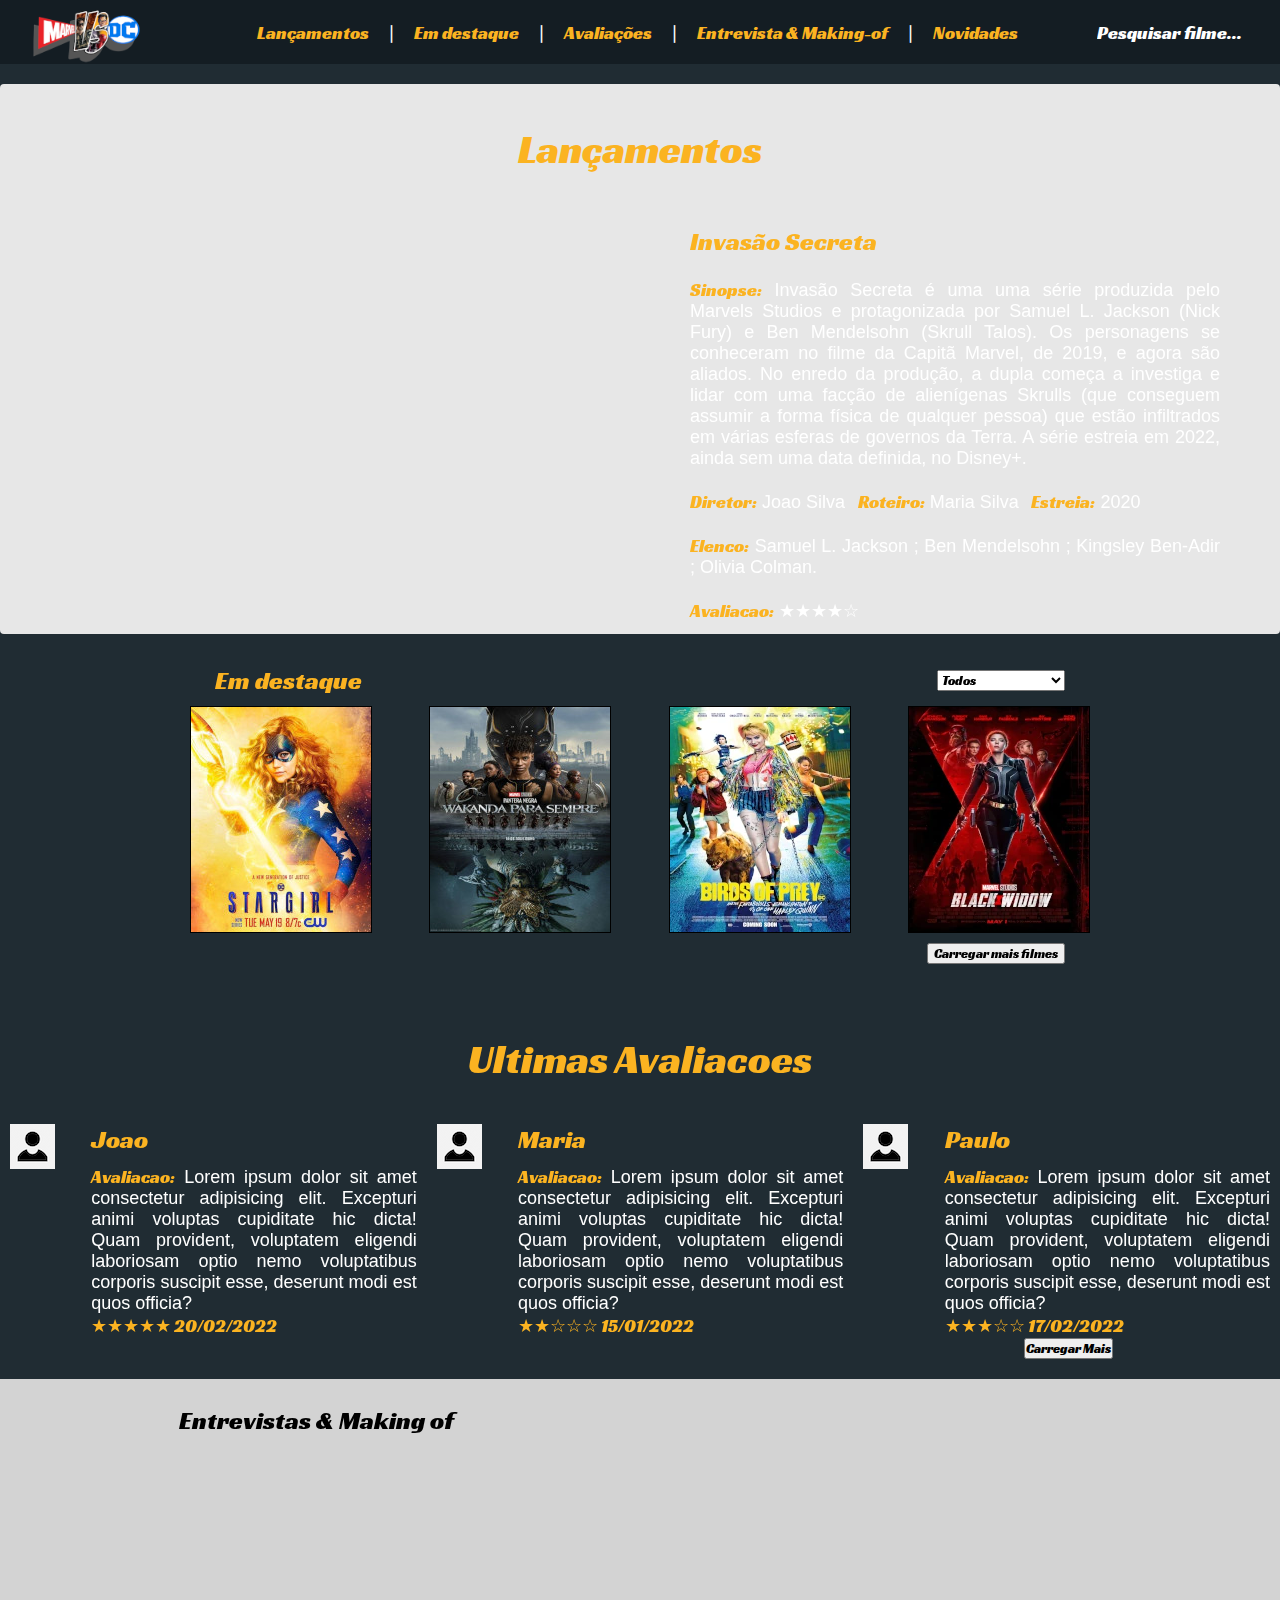
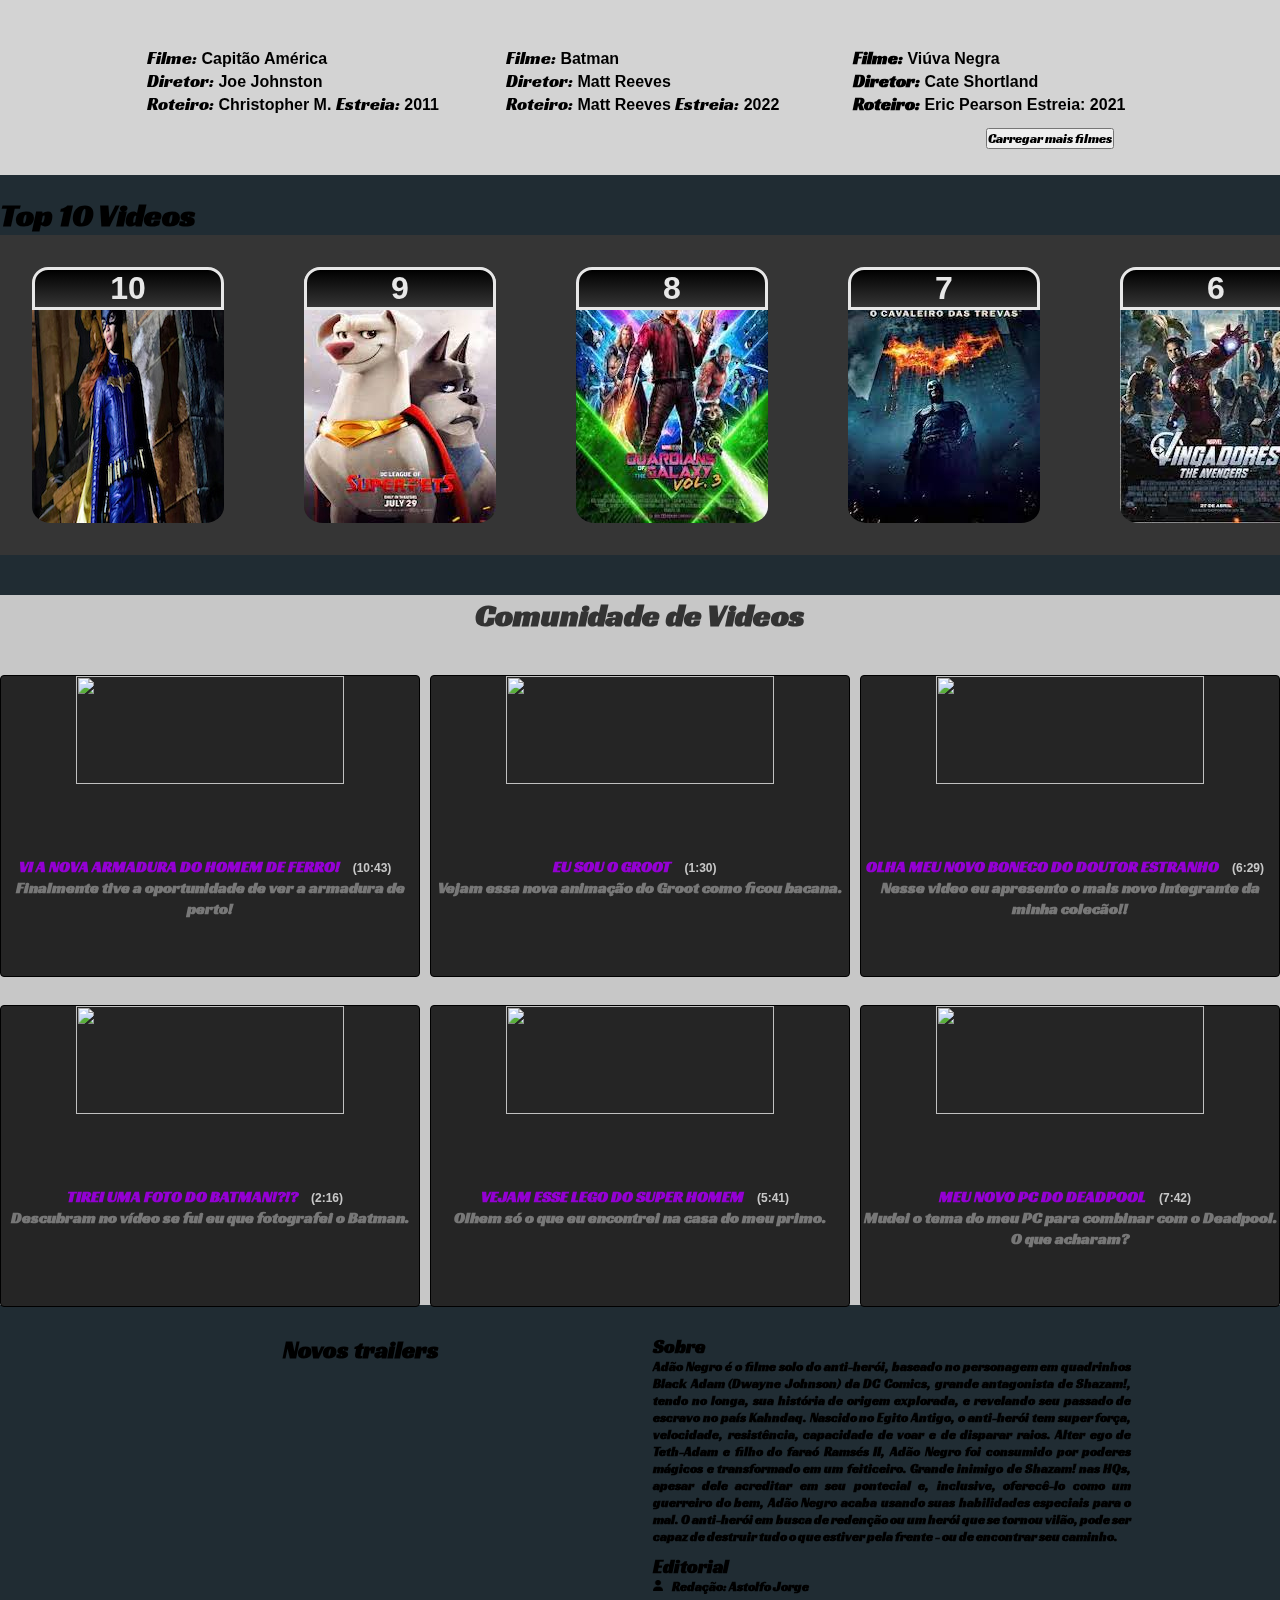
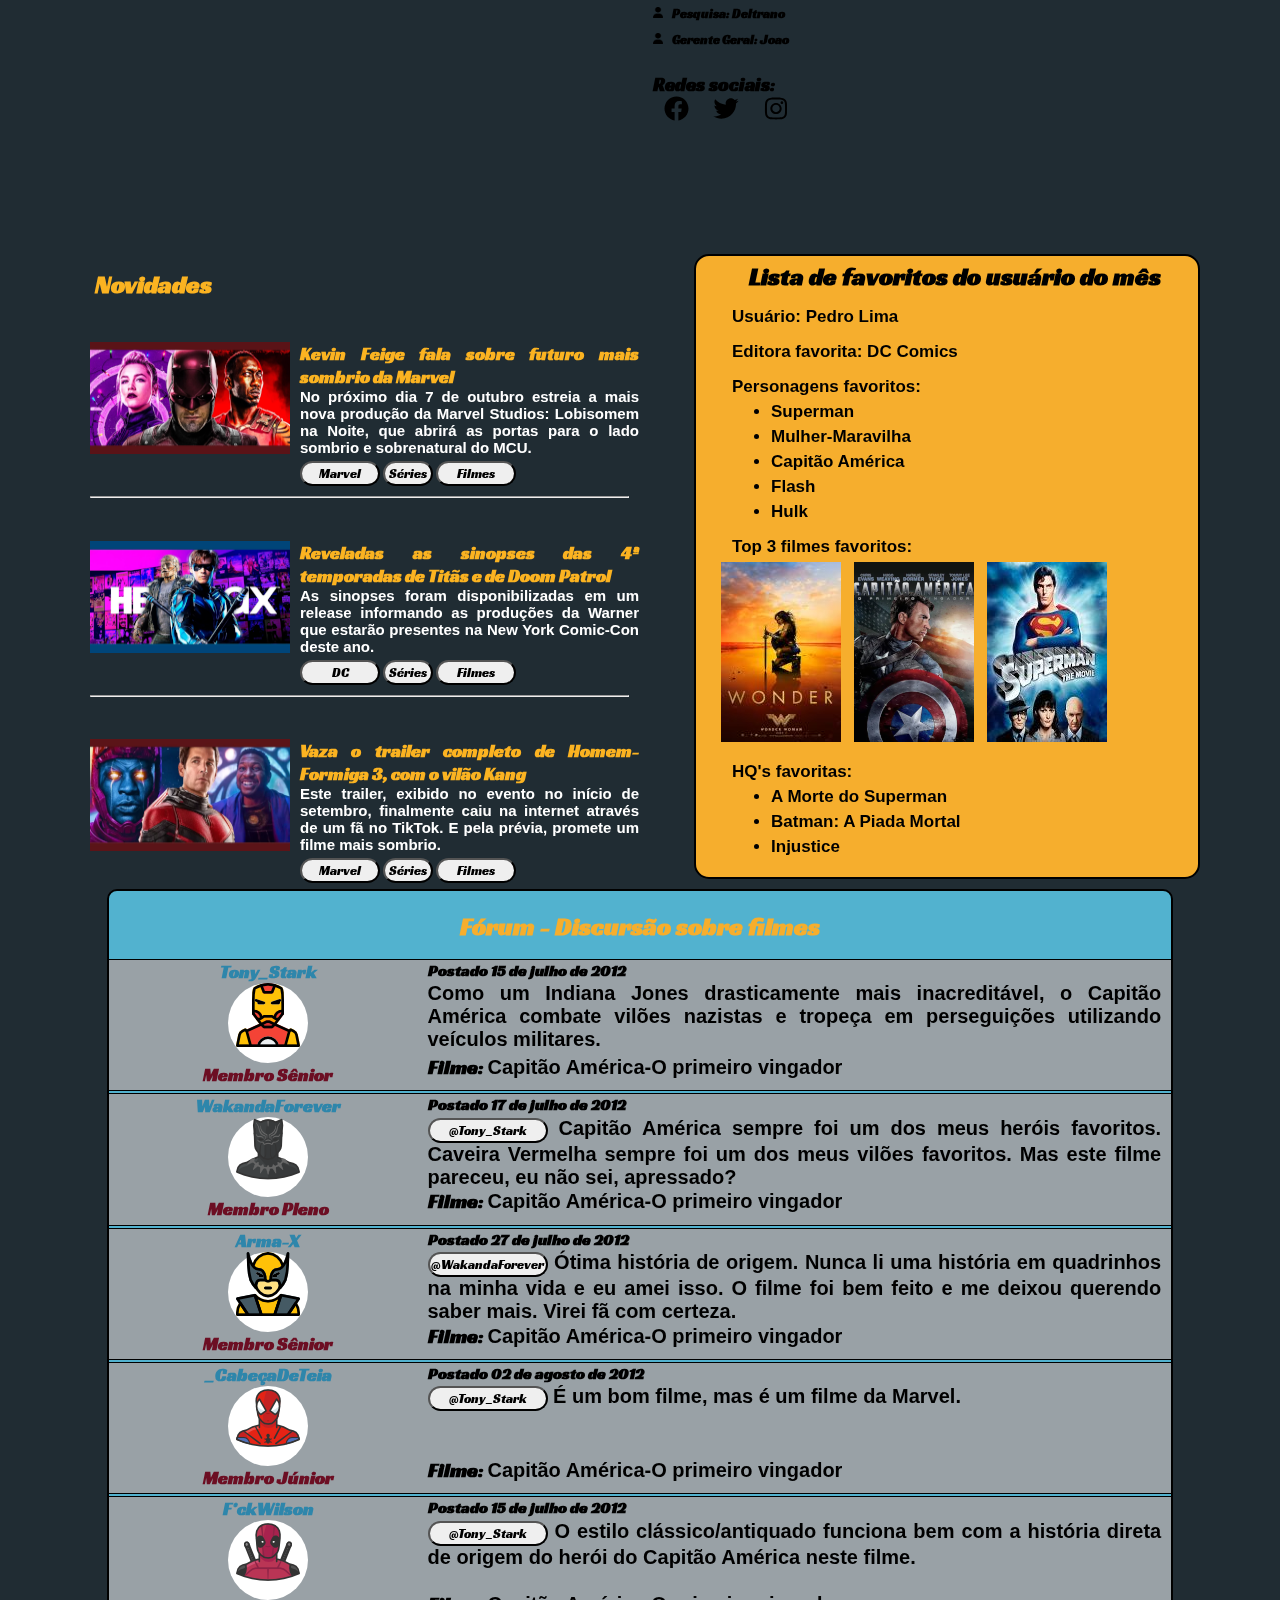
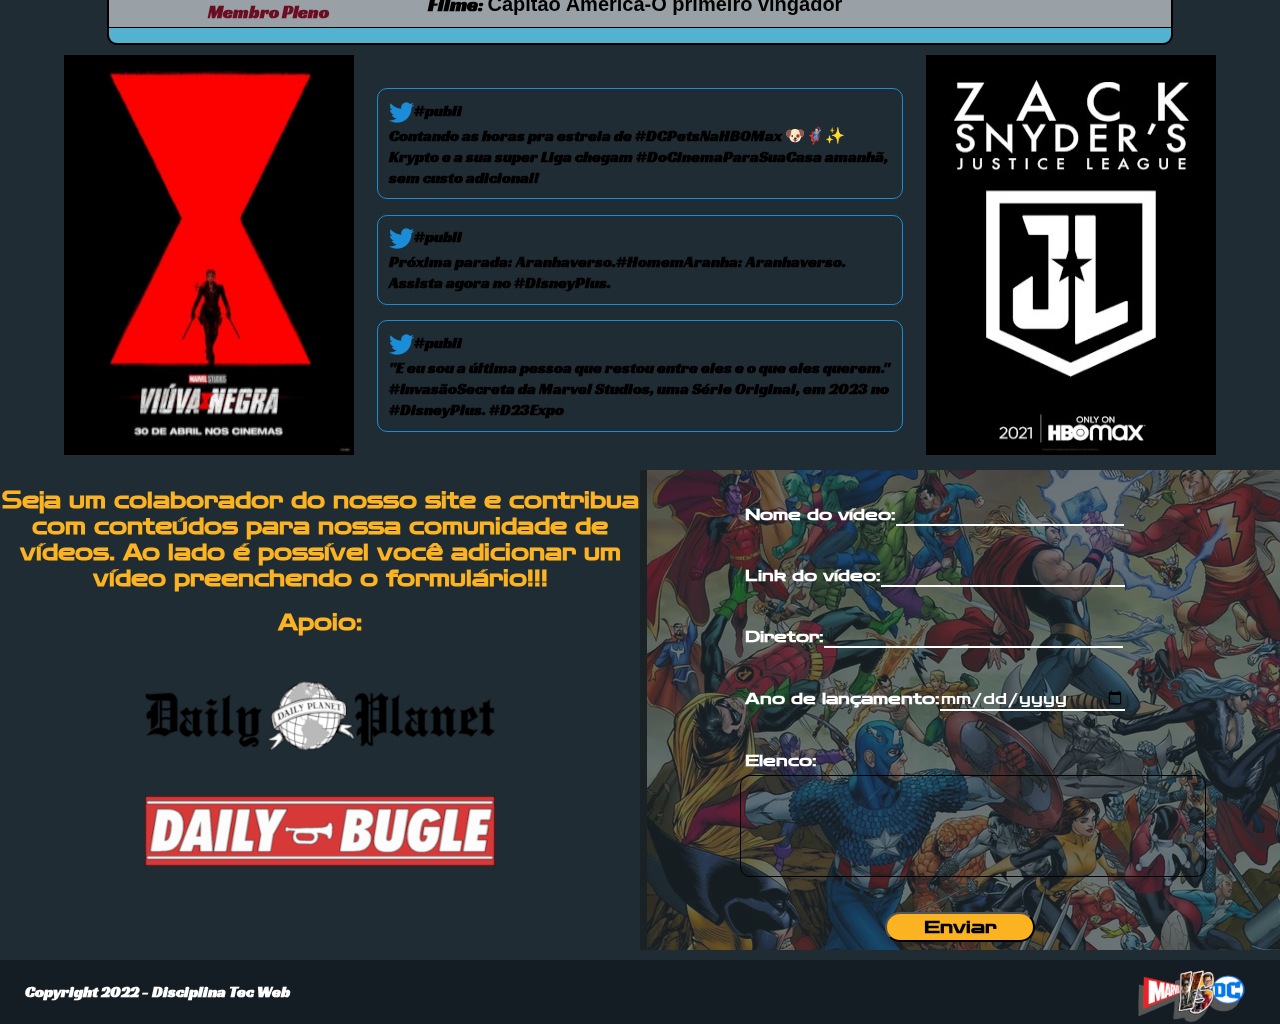
==== commit 8e1c7977: "ultimo commit 2.0" ====
--- a/index.html
+++ b/index.html
@@ -12,72 +12,19 @@
 <body>
 
     <header>
+        <div class="set-logo">
+            <img src="midia/logo150x80.png" alt="Logo Marvel vs DC">
+        </div>
         <nav>
-            <div class="set-logo">
-                <img src="midia/logo150x80.png" alt="Logo Marvel vs DC" class="img-menor">
-                <img src="midia/logo220x110.png" alt="Logo Marvel vs DC" class="img-maior">
-            </div>
-
-            
-            <div class="navbar">
-                <div class="container nav-container">
-                    <input class="checkbox" type="checkbox" name="" id="" />
-                    
-                    <div class="hamburger-lines">
-                        <span class="line line1"></span>
-                        <span class="line line2"></span>
-                        <span class="line line3"></span>
-                    </div>
-                
-                    <div class="menu-items">
-                        <li><a href="#lancamento">Lançamentos</a></li>
-                        <li><a href="#emDestaque">Em destaque</a></li>
-                        <li><a href="#avaliacoes">Avaliações</a></li>
-                        <li><a href="#entrevista">Entrevista & Making-of</a></li>
-                        <li>
-                            <a href="#novidade">Novidades</a>
-                        </li>
-                        <li>
-                            <input type="text" placeholder="Pesquisar filme..." class="menu-search">
-                        </li>
-                    </div>
-                </div>
-            </div>
-
-
-            <ul class="ul-header">
-                <li class="li-header">
-                    <a href="#lancamento">Lançamentos</a>
-                </li>
-
-                <span class="barra">&#8739</span>
-
-                <li class="li-header">
-                    <a href="#emDestaque">Em destaque</a>
-                </li>
-
-                <span class="barra">&#8739</span>
-
-                <li class="li-header">
-                    <a href="#avaliacoes">Avaliações</a>
-                </li>
-
-                <span class="barra">&#8739</span>
-
-                <li class="li-header">
-                    <a href="#entrevista">Entrevista & Making-of</a>
-                </li>
-
-                <span class="barra"> &#8739</span>
-                
-                <li class="li-header">
-                    <a href="#novidade">Novidades</a>
-                </li>
-            </ul>
-            
+            <a href="#lancamento">Lançamentos</a> &#8739
+            <a href="#emDestaque">Em destaque</a> &#8739
+            <a href="#avaliacoes">Avaliações</a> &#8739
+            <a href="#entrevista">Entrevista & Making-of</a> &#8739
+            <a href="#novidade">Novidades</a>
+        </nav>
+        <div class="set-search">
             <input type="text" placeholder="Pesquisar filme..." class="input-search">
-        
-        </nav>
+        </div>
     </header>
 
     <!-- Lancamentos -->
@@ -92,7 +39,7 @@
             <div class="lancamentos-descricao">
                 <h2 class="destacar">Invasão Secreta</h2>
                 <br>
-                <p><span class="destacar" >Sinopse:</span> Invasão Secreta é uma uma série produzida pelo Marvels Studios e protagonizada por Samuel L. Jackson (Nick Fury) e Ben Mendelsohn (Skrull Talos). Os personagens se conheceram no filme da Capitã Marvel, de 2019, e agora são aliados. No enredo da produção, a dupla começa a investiga e lidar com uma facção de alienígenas Skrulls (que conseguem assumir a forma física de qualquer pessoa) que estão infiltrados em várias esferas de governos da Terra. A série estreia em 2022, ainda sem uma data definida, no Disney+.</p>
+                <p><span class="destacar">Sinopse:</span> Invasão Secreta é uma uma série produzida pelo Marvels Studios e protagonizada por Samuel L. Jackson (Nick Fury) e Ben Mendelsohn (Skrull Talos). Os personagens se conheceram no filme da Capitã Marvel, de 2019, e agora são aliados. No enredo da produção, a dupla começa a investiga e lidar com uma facção de alienígenas Skrulls (que conseguem assumir a forma física de qualquer pessoa) que estão infiltrados em várias esferas de governos da Terra. A série estreia em 2022, ainda sem uma data definida, no Disney+.</p>
                 <br>
                 <div class="descricao-detalhes">
                     <p><span class="destacar">Diretor:</span> Joao Silva</p>
@@ -108,7 +55,7 @@
         </div>
     </section>
 
-    
+    <!-- Vinicius -->
     <!-- Destaques -->
     <section class="destaque" id="emDestaque">
         <section class="menu-destaque">
@@ -177,7 +124,7 @@
             </div>
         </div>
 
-        <a href="./">Carregar Mais</a>
+        <button>Carregar Mais</button>
     </section>
 
     <!-- Entrevistas e Making of -->
@@ -208,7 +155,7 @@
                 <div class="info-makingof">
                     <b><span>Filme:</span> Viúva Negra </b>
                     <b><span>Diretor:</span> Cate Shortland</b>
-                    <b><span>Roteiro:</span> Eric Pearson <span>Estreia:</span> 2021</b>
+                    <b><span>Roteiro:</span> Eric Pearson Estreia: 2021</b>
                 </div>
             </div>
         </div>
@@ -310,9 +257,9 @@
                 <p>Adão Negro é o filme solo do anti-herói, baseado no personagem em quadrinhos Black Adam (Dwayne Johnson) da DC Comics, grande antagonista de Shazam!, tendo no longa, sua história de origem explorada, e revelando seu passado de escravo no país Kahndaq. Nascido no Egito Antigo, o anti-herói tem super força, velocidade, resistência, capacidade de voar e de disparar raios. Alter ego de Teth-Adam e filho do faraó Ramsés II, Adão Negro foi consumido por poderes mágicos e transformado em um feiticeiro. Grande inimigo de Shazam! nas HQs, apesar dele acreditar em seu pontecial e, inclusive, oferecê-lo como um guerreiro do bem, Adão Negro acaba usando suas habilidades especiais para o mal. O anti-herói em busca de redenção ou um herói que se tornou vilão, pode ser capaz de destruir tudo o que estiver pela frente - ou de encontrar seu caminho.</p>
                 <div class="div-editorial">
                     <h3>Editorial</h3>
-                    <p><img src="midia/user-solid-100px.png" alt="" class="icone"><span>Redação:</span> Astolfo Jorge</p>
-                    <p><img src="midia/user-solid-100px.png" alt="" class="icone"><span>Pesquisa:</span>  Deltrano</p>
-                    <p><img src="midia/user-solid-100px.png" alt="" class="icone"><span>Gerente Geral:</span> Joao</p>
+                    <p><img src="midia/user-solid-100px.png" alt="" class="icone"><b>Redação:</b> Astolfo Jorge</p>
+                    <p><img src="midia/user-solid-100px.png" alt="" class="icone"><b>Pesquisa:</b> Deltrano</p>
+                    <p><img src="midia/user-solid-100px.png" alt="" class="icone"><b>Gerente Geral:</b> Joao</p>
                 </div>
             </div>
             <div class="aside-redes">
@@ -322,22 +269,22 @@
                 <img src="midia/instagram.svg" alt="" class="icone-social">
             </div>
         </aside>
-    </section> 
+    </section>
 
     <!--Livre 4-->
-    <section class="section-novidades" id="novidade">
+    <section class="section-novidades">
 
         <div class="div-novidades">
             <h2 class="h2-novidades">Novidades</h2>
             <div class="novidade">
                 <img src="midia/poster-marvel-novidade1-200x116.webp" alt="Hérois da Marvel">
-                    <article class="article-novidades">
-                        <h4>Kevin Feige fala sobre futuro mais sombrio da Marvel</h4>
-                        <p>No próximo dia 7 de outubro estreia a mais nova produção da Marvel Studios: Lobisomem na Noite, que abrirá as portas para o lado sombrio e sobrenatural do MCU.</p>
-                        <button class="button-novidades">Marvel</button>
-                        <button class="button-novidades1">Séries</button>
-                        <button class="button-novidades">Filmes</button>
-                    </article>
+                <article class="article-novidades">
+                    <h4>Kevin Feige fala sobre futuro mais sombrio da Marvel</h4>
+                    <p>No próximo dia 7 de outubro estreia a mais nova produção da Marvel Studios: Lobisomem na Noite, que abrirá as portas para o lado sombrio e sobrenatural do MCU.</p>
+                    <button class="button-novidades">Marvel</button>
+                    <button class="button-novidades1">Séries</button>
+                    <button class="button-novidades">Filmes</button>
+                </article>
             </div>
             <hr>
             <div class="novidade">
@@ -345,14 +292,14 @@
                 <article class="article-novidades">
                     <h4>Reveladas as sinopses das 4ª temporadas de Titãs e de Doom Patrol</h4>
                     <p>As sinopses foram disponibilizadas em um release informando as produções
-                         da Warner que estarão presentes na New York Comic-Con deste ano.</p>
+                        da Warner que estarão presentes na New York Comic-Con deste ano.</p>
                     <button class="button-novidades">DC</button>
                     <button class="button-novidades1">Séries</button>
-                    <button class="button-novidades">Filmes</button>    
+                    <button class="button-novidades">Filmes</button>
                 </article>
             </div>
             <hr>
-            <div class="novidade" >
+            <div class="novidade">
                 <img src="midia/poster-marvel-novidades3-200x116.webp" alt="Hérois da Marvel">
                 <article class="article-novidades">
                     <h4>Vaza o trailer completo de Homem-Formiga 3, com o vilão Kang</h4>
@@ -380,7 +327,7 @@
             </ul>
             <p class="p-novidades">Top 3 filmes favoritos:</p>
             <div class="div-favoritos">
-                <div class="favoritos-novidades"><img src="midia/wonder-woman-poster-120x180.jpg" alt="" ></div>
+                <div class="favoritos-novidades"><img src="midia/wonder-woman-poster-120x180.jpg" alt=""></div>
                 <div class="favoritos-novidades"><img src="midia/poster-capitao-america-120x180.webp" alt=""></div>
                 <div class="favoritos-novidades"><img src="midia/poster-Superman-120x180.jpg" alt=""></div>
             </div>
@@ -395,8 +342,10 @@
 
     <!--Livre 5-->
     <section class="forum">
-        <div class="h2-div-forum"><h2>Fórum - Discursão sobre filmes</h2></div>
-        <div class="div-forum">            
+        <div class="h2-div-forum">
+            <h2>Fórum - Discursão sobre filmes</h2>
+        </div>
+        <div class="div-forum">
             <article class="article-forum">
                 <div class="img-forum">
                     <div class="nome-usuario"><span>Tony_Stark</span></div>
@@ -408,11 +357,11 @@
                     <div class="nivel-usuario"><span>Membro Sênior</span></div>
                 </div>
                 <div class="postagem-forum">
-                    <div class="dia-postagem"><span>Postado em 15 de julho de 2012</span></div>
+                    <div class="dia-postagem"><span>Postado 15 de julho de 2012</span></div>
                     <div class="comentario-postagem">
                         <p>
-                         Como um Indiana Jones drasticamente mais inacreditável, o Capitão América 
-                        combate vilões nazistas e tropeça em perseguições utilizando veículos militares.
+                            Como um Indiana Jones drasticamente mais inacreditável, o Capitão América
+                            combate vilões nazistas e tropeça em perseguições utilizando veículos militares.
                         </p>
                     </div>
                     <div class="filme-forum"><span>Filme: </span>Capitão América-O primeiro vingador</div>
@@ -429,11 +378,11 @@
                     <div class="nivel-usuario"><span>Membro Pleno</span></div>
                 </div>
                 <div class="postagem-forum">
-                    <div class="dia-postagem"><span>Postado em 17 de julho de 2012</span></div>
+                    <div class="dia-postagem"><span>Postado 17 de julho de 2012</span></div>
                     <div class="comentario-postagem">
                         <p>
-                         <button class="button-comentario">@Tony_Stark</button> Capitão América sempre foi um dos meus heróis favoritos. 
-                         Caveira Vermelha sempre foi um dos meus vilões favoritos. Mas este filme pareceu, eu não sei, apressado?
+                            <button class="button-comentario">@Tony_Stark</button> Capitão América sempre foi um dos meus heróis favoritos.
+                            Caveira Vermelha sempre foi um dos meus vilões favoritos. Mas este filme pareceu, eu não sei, apressado?
                         </p>
                     </div>
                     <div class="filme-forum"><span>Filme: </span>Capitão América-O primeiro vingador</div>
@@ -450,11 +399,11 @@
                     <div class="nivel-usuario"><span>Membro Sênior</span></div>
                 </div>
                 <div class="postagem-forum">
-                    <div class="dia-postagem"><span>Postado em 27 de julho de 2012</span></div>
+                    <div class="dia-postagem"><span>Postado 27 de julho de 2012</span></div>
                     <div class="comentario-postagem">
                         <p>
-                         <button class="button-comentario">@WakandaForever</button> Ótima história de origem. Nunca li uma história em 
-                         quadrinhos na minha vida e eu amei isso. O filme foi bem feito e me deixou querendo saber mais. Virei fã com certeza.
+                            <button class="button-comentario">@WakandaForever</button> Ótima história de origem. Nunca li uma história em
+                            quadrinhos na minha vida e eu amei isso. O filme foi bem feito e me deixou querendo saber mais. Virei fã com certeza.
                         </p>
                     </div>
                     <div class="filme-forum"><span>Filme: </span>Capitão América-O primeiro vingador</div>
@@ -471,10 +420,10 @@
                     <div class="nivel-usuario"><span>Membro Júnior</span></div>
                 </div>
                 <div class="postagem-forum">
-                    <div class="dia-postagem"><span>Postado em 02 de agosto de 2012</span></div>
+                    <div class="dia-postagem"><span>Postado 02 de agosto de 2012</span></div>
                     <div class="comentario-postagem">
                         <p>
-                         <button class="button-comentario">@Tony_Stark</button> É um bom filme, mas é um filme da Marvel.
+                            <button class="button-comentario">@Tony_Stark</button> É um bom filme, mas é um filme da Marvel.
                         </p>
                     </div>
                     <div class="filme-forum"><span>Filme: </span>Capitão América-O primeiro vingador</div>
@@ -491,20 +440,20 @@
                     <div class="nivel-usuario"><span>Membro Pleno</span></div>
                 </div>
                 <div class="postagem-forum">
-                    <div class="dia-postagem"><span>Postado em 15 de julho de 2012</span></div>
+                    <div class="dia-postagem"><span>Postado 15 de julho de 2012</span></div>
                     <div class="comentario-postagem">
                         <p>
-                         <button class="button-comentario">@Tony_Stark</button> O estilo clássico/antiquado funciona bem com a história 
-                         direta de origem do herói do Capitão América neste filme.
+                            <button class="button-comentario">@Tony_Stark</button> O estilo clássico/antiquado funciona bem com a história
+                            direta de origem do herói do Capitão América neste filme.
                         </p>
                     </div>
                     <div class="filme-forum"><span>Filme: </span>Capitão América-O primeiro vingador</div>
                 </div>
             </article>
         </div>
-    </section> 
-
-    <!--Livre 6--> 
+    </section>
+
+    <!--Livre 6-->
     <section class="propagandas">
 
         <aside class="prop-laterais">
@@ -524,16 +473,18 @@
             <img src="midia/anuncio3-hbo-max-290x340.jpg" alt="" class="anuncio-retrato">
             <img src="midia/anuncio2-hbo-max-300x169.jpg" alt="" class="anuncio-paisagem">
         </aside>
-    </section> 
+    </section>
 
     <!--Seção 7 - formulário-->
     <section class="section-form">
         <aside>
             <div>
-                <article class="sectionarticleForm"><p>Participe da nossa comunidade de vídeos enviando 
-                    sua sugestão de vídeos, trailers, making of, erros de gravação e outros conteúdos 
-                    relacionados a esses incríveis multiversos de heróis!!!
-                </p></article>
+                <article class="sectionarticleForm">
+                    <p>Seja um colaborador do nosso site
+                        e contribua com conteúdos para nossa comunidade de vídeos. Ao lado
+                        é possível você adicionar um vídeo preenchendo o formulário!!!
+                    </p>
+                </article>
                 <article class="sectionarticleForm">
                     <p>Apoio:</p>
                 </article>
@@ -548,21 +499,20 @@
 
             <label for="link-input">Link do vídeo:<input type="url" id="link-input" class="input" autocomplete="off"> </label>
 
-            <label>Tipo de conteúdo:</label>
-            <label for="trailer"><input type="radio" id="trailer" name="check" class="check"> <span>Trailer</span></label>
-            <label for="makingof"><input type="radio" id="makingof" name="check" class="check"> <span>Making of</span></label>
-            <label for="outros"><input type="radio" id="outros" name="check" class="check"> <span>Outros</span></label>
-                      
-            <label for="elenco-textarea">Sugestões:</label>
+            <label for="diretor-input">Diretor:<input type="text" id="diretor-input" class="input" autocomplete="off"> </label>
+
+            <label for="ano-input">Ano de lançamento:<input type="date" id="ano-input" class="input"></label>
+
+            <label for="elenco-textarea">Elenco:</label>
 
             <textarea id="elenco-textarea" rows="50" cols="100" wrap="off"></textarea>
 
             <input type="submit" value="Enviar" id="botao-input">
 
         </form>
-    </section> 
-    
-        <footer>
+    </section>
+
+    <footer>
         <div class="rodape">
             Copyright 2022 - Disciplina Tec Web
         </div>
--- a/main.css
+++ b/main.css
@@ -17,743 +17,162 @@
   src: url("ZenDots-Regular.ttf") format("truetype");
 }
 
-body{
-    height: 100%;
-    display: flex;
-    flex-direction: column;
-    justify-content: space-between;
-    background-color: #202C33;
-}
-
-/*Header*/
-.ul-header {
-  list-style: none;
-  padding: 0;
-  overflow: hidden;
-  transition: all .5s;
-}
-
-header nav {
-  background-color: #141D23;
-  padding: 0 20px;
+body {
+  height: 100%;
+  display: flex;
+  flex-direction: column;
   justify-content: space-between;
+  background-color: #202c33;
+}
+
+/*@media (max-width: 479px){
+  /* Header 
+header{
+  background-color:#141D23;
+  height: 4rem;
+  display: flex;
+  justify-content: space-between;
+
+}
+
+header nav{   
+  display: flex;
   align-items: center;
+  justify-content: center;
+  gap: 1em;
+  position: relative;
+  color: white;
+  font-family: 'Racing', Times, serif;
   font-size: 18px;
 }
 
-.img-maior {
-  display: none;
-}
-
-nav,
-.ul-header,
-.input-search,
-.set-logo {
+header a{
+  text-decoration: none;
+  color: #FBB321;
+}
+
+header .set-logo{
+  display: flex;    
+  margin-left: 30px;
+}
+
+header .set-search{
   display: flex;
-  flex-direction: row;
-}
-
-.input-search {
-  background-color: #141D23;
+  border: solid #141D23;
+  margin-right: 30px;
+}
+
+header .input-search{
+  background-color: #141D23 ;
   color: white;
   display: flex;
-  margin: 0;
   border: 0;
   outline: 0;
-  font-size: 15px;
+  font-size: 18px;
   width: 150px;
-  padding: 0;
-  overflow: hidden;
+}
+
+header .input-search::placeholder{
+  color: white;
+}
+}*/
+/* Header */
+header {
+  background-color: #141d23;
+  height: 4rem;
+  display: flex;
+  justify-content: space-between;
+}
+
+header nav {
+  display: flex;
+  align-items: center;
+  justify-content: center;
+  gap: 1em;
+  position: relative;
+  color: white;
+  font-family: "Racing", Times, serif;
   font-size: 18px;
-  margin-right: 10px;
-}
-
-.input-search::placeholder {
+}
+
+header a {
+  text-decoration: none;
+  color: #fbb321;
+}
+
+header .set-logo {
+  display: flex;
+  margin-left: 30px;
+}
+
+header .set-search {
+  display: flex;
+  border: solid #141d23;
+  margin-right: 30px;
+}
+
+header .input-search {
+  background-color: #141d23;
   color: white;
-}
-
-.li-header {
-  padding: 10px 10px;
-}
-
-nav button {
-  border: none;
-  background-color: transparent;
-  color: #FBB321;
-  font-size: 25px;
-  display: none;
-  position: absolute;
-  right: 2px;
-  top: 30px;
-}
-
-button:focus~.ul-header {
-  height: 210px;
-}
-
-button:focus~.input-search {
-  height: 50px;
-}
-
-button:hover{
-  background-color:rgba(255, 255,255, 0.8);
-  opacity: 0.9;
-  cursor: pointer;
-}
-
-button:focus{
-  height: 0;
-}
-.barra {
+  display: flex;
+  border: 0;
+  outline: 0;
+  font-size: 18px;
+  width: 150px;
+}
+
+header .input-search::placeholder {
   color: white;
-  padding: 10px 0;
-}
-
-.li-header a {
-  text-decoration: none;
-  color: #FBB321;
-}
-
-@media(max-width:900px) {
-  nav .ul-header{
-    display: none;
-  }
-
-  nav,
-  .ul-header,
-  .input-search,
-  .set-logo {
-     flex-direction: column;
-  }
-
-  header{
-    align-items: unset;
-  }
-
-  .img-menor {
-     display: none;
-  }
-
-
-   .img-maior {
-     display: flex;
-
-  }
-
-  .barra {
-     display: none;
-  }
-
-  .li-header,
-  .ul-header,
-  .input-search {
-     width: 100%;
-  }
-
-  .ul-header,
-  .input-search {
-     text-align: center;
-     margin: 0;
-     height: 0;
-  }
-
-  /* Menu Hamburguer */
-  .container {
-    max-width: 1050px;
-    width: 90%;
-    margin: auto;
-  }
-
-  .navbar {
+}
+
+/* Footer */
+footer {
+  background-color: #141d23;
+  height: 4rem;
+  display: flex;
+  justify-content: space-between;
+}
+
+.rodape {
+  display: flex;
+  align-items: center;
+  margin-left: 25px;
+  color: white;
+  font-weight: lighter;
+}
+
+.logo-rodape {
+  display: flex;
+  margin-right: 25px;
+}
+
+/*Livre 4 - Novidades*/
+@media (max-width: 479px) {
+  .section-novidades {
+    display: flex;
+    flex-direction: column;
     width: 100%;
-  }
-  
-  .nav-container {
-    display: flex;
-    justify-content: space-between;
-    align-items: center;
-    height: 62px;
-  }
-  
-  .navbar .menu-items {
-    display: flex;
-  }
-  
-  .navbar .nav-container li {
-    list-style: none;
-  }
-  
-  .navbar .nav-container input.menu-search{
-    text-decoration: none;
-    color: white;
-    padding: 0.7rem;
-    width: 50%;
-  }
-
-  .navbar .nav-container a {
-    text-decoration: none;
-    color: white;
-    font-weight: 500;
-    font-size: 1.1rem;
-    padding: 0.7rem;
-  }
-  
-  .navbar .nav-container a:hover{
-      font-weight: bolder;
-  }
-  
-  .nav-container {
-    display: block;
-    position: relative;
-    height: 60px;
-  }
-  
-  .nav-container .checkbox {
-    position: absolute;
-    display: block;
-    height: 32px;
-    width: 32px;
-    top: 20px;
-    left: 20px;
-    z-index: 5;
-    opacity: 0;
-    cursor: pointer;
-  }
-  
-  .nav-container .hamburger-lines {
-    display: block;
-    height: 26px;
-    width: 32px;
-    position: absolute;
-    top: 17px;
-    left: 20px;
-    z-index: 2;
-    display: flex;
-    flex-direction: column;
-    justify-content: space-between;
-  }
-  
-  .nav-container .hamburger-lines .line {
-    display: block;
-    height: 4px;
-    width: 100%;
-    border-radius: 10px;
-    background: #FBB321;
-  }
-  
-  .nav-container .hamburger-lines .line1 {
-    transform-origin: 0% 0%;
-    transition: transform 0.4s ease-in-out;
-  }
-  
-  .nav-container .hamburger-lines .line2 {
-    transition: transform 0.2s ease-in-out;
-  }
-  
-  .nav-container .hamburger-lines .line3 {
-    transform-origin: 0% 100%;
-    transition: transform 0.4s ease-in-out;
-  }
-  
-  .navbar .menu-items {
-    padding-top: 120px;
-    background-color: #202C33;
-    height: 60vh;
-    width: 70%;
-    transform: translate(-150%);
-    display: flex;
-    flex-direction: column;
-    margin-left: -35px;
-    padding-left: 20px;
-    transition: transform 0.5s ease-in-out;
-    border-radius: 10px;
-  }
-  
-  .navbar .menu-items li {
-    margin-bottom: 1.2rem;
-    font-size: 1.5rem;
-    font-weight: 500;
-  }
-  
-  .nav-container input[type="checkbox"]:checked ~ .menu-items {
-    transform: translateX(0);
-  }
-  
-  .nav-container input[type="checkbox"]:checked ~ .hamburger-lines .line1 {
-    transform: rotate(45deg);
-  }
-  
-  .nav-container input[type="checkbox"]:checked ~ .hamburger-lines .line2 {
-    transform: scaleY(0);
-  }
-  
-  .nav-container input[type="checkbox"]:checked ~ .hamburger-lines .line3 {
-    transform: rotate(-45deg);
-  }
-}
-
-@media(min-width: 901px) and (max-width: 1051px){
-  .navbar{
-    display: none;
-  }
-
-  .ul-header {
-    list-style: none;
-    padding: 0;
-    overflow: hidden;
-    transition: all .5s;
-  }
-  
-  header nav {
-    background-color: #141D23;
-    padding: 0 20px;
-    justify-content: space-between;
-    align-items: center;
-    font-size: 14px;
-  }
-  
-  .img-maior {
-    display: none;
-  } 
-
-  nav,
-  .ul-header,
-  .input-search,
-  .set-logo {
-    display: flex;
-    flex-direction: row;
-  }
-  
-  .input-search {
-    background-color: #141D23;
-    color: white;
-    display: flex;
-    margin: 0;
-    border: 0;
-    outline: 0;
-    font-size: 12px;
-    width: 120px;
-    padding: 0;
-    overflow: hidden;
-    margin-right: 5px;
-  }
-  
-  
-  .input-search::placeholder {
-    color: white;
-  }
-  
-  .li-header {
-    padding: 10px 10px;
-  }
-  
-  nav button {
-    border: none;
-    background-color: transparent;
-    color: #FBB321;
+    height: 105rem;
+    margin: auto;
+  }
+
+  .h2-novidades {
+    margin-top: 15px;
+    margin-left: 15px;
+    color: #fbb321;
     font-size: 25px;
-    display: none;
-    position: absolute;
-    right: 2px;
-    top: 30px;
-  }
-  
-  button:focus~.ul-header {
-    height: 210px;
-  }
-  
-  button:focus~.input-search {
-    height: 50px;
-  }
-  button:hover{
-    background-color:rgba(255, 255,255, 0.8);
-    opacity: 0.9;
-    cursor: pointer;
-  }
-  
-  button:focus{
-    height: 0;
-  }
-  .barra {
-    color: white;
-    padding: 10px 0;
-  }
-  
-  .li-header a {
-    text-decoration: none;
-    color: #FBB321;
-  }
-}
-@media(min-width:1052px) and (max-width: 1500px){
-  .navbar{
-    display: none;
-  }
-  
-  .ul-header {
-    list-style: none;
-    padding: 0;
-    overflow: hidden;
-    transition: all .5s;
-  }
-  
-  header nav {
-    background-color: #141D23;
-    padding: 0 20px;
-    justify-content: space-between;
-    align-items: center;
-    font-size: 18px;
-  }
-  
-  .img-maior {
-    display: none;
-  }
-  
-  nav,
-  .ul-header,
-  .input-search,
-  .set-logo {
-    display: flex;
-    flex-direction: row;
-  }
-  
-  .input-search {
-    background-color: #141D23;
-    color: white;
-    display: flex;
-    margin: 0;
-    border: 0;
-    outline: 0;
-    font-size: 15px;
-    width: 150px;
-    padding: 0;
-    overflow: hidden;
-    margin-right: 10px;
-  }
-  
-  
-  .input-search::placeholder {
-    color: white;
-  }
-  
-  .li-header {
-    padding: 10px 10px;
-  }
-  
-  nav button {
-    border: none;
-    background-color: transparent;
-    color: #FBB321;
-    font-size: 25px;
-    display: none;
-    position: absolute;
-    right: 2px;
-    top: 30px;
-  }
-  
-  button:focus~.ul-header {
-    height: 210px;
-  }
-  
-  button:focus~.input-search {
-    height: 50px;
-  }
-  button:hover{
-    background-color:rgba(255, 255,255, 0.8);
-    opacity: 0.9;
-    cursor: pointer;
-  }
-  
-  button:focus{
-    height: 0;
-  }
-  .barra {
-    color: white;
-    padding: 10px 0;
-  }
-  
-  .li-header a {
-    text-decoration: none;
-    color: #FBB321;
-  }
-}
-
-@media(min-width: 1501px) and (max-width: 2045px){
-  .navbar{
-    display: none;
-  }
-
-  .ul-header {
-    list-style: none;
-    padding: 0;
-    overflow: hidden;
-    transition: all .5s;
-  }
-  
-  header nav {
-    background-color: #141D23;
-    padding: 0 20px;
-    justify-content: space-between;
-    align-items: center;
-    font-size: 32px;
-  }
-  
-
-
-  .img-maior {
-    display: none;
-  }
-  
-  nav,
-  .ul-header,
-  .input-search,
-  .set-logo {
-    display: flex;
-    flex-direction: row;
-  }
-  
-  .input-search {
-    background-color: #141D23;
-    color: white;
-    display: flex;
-    margin: 0;
-    border: 0;
-    outline: 0;
-    font-size: 20px;
-    width: 180px;
-    padding: 0;
-    overflow: hidden;
-    margin-right: 10px;
-  }
-  
-  
-  .input-search::placeholder {
-    color: white;
-  }
-  
-  .li-header {
-    padding: 10px 10px;
-  }
-  
-  nav button {
-    border: none;
-    background-color: transparent;
-    color: #FBB321;
-    font-size: 25px;
-    display: none;
-    position: absolute;
-    right: 2px;
-    top: 30px;
-  }
-  
- 
-  button:hover{
-    background-color:rgba(255, 255,255, 0.8);
-    opacity: 0.9;
-    cursor: pointer;
-  }
-  
- 
-  .barra {
-    color: white;
-    padding: 10px 0;
-  }
-  
-  .li-header a {
-    text-decoration: none;
-    color: #FBB321;
-  }
-}
-@media(min-width: 2046px){
-  .navbar{
-    display: none;
-  }
-
-  .ul-header {
-    list-style: none;
-    padding: 0;
-    overflow: hidden;
-    transition: all .5s;
-  }
-  
-  header nav {
-    background-color: #141D23;
-    padding: 0 20px;
-    justify-content: space-between;
-    align-items: center;
-    font-size: 35px;
-  }
-  
-  .img-maior {
-    display: none;
-  }
-  
-  nav,
-  .ul-header,
-  .input-search,
-  .set-logo {
-    display: flex;
-    flex-direction: row;
-  }
-  
-  .input-search {
-    background-color: #141D23;
-    color: white;
-    display: flex;
-    margin: 0;
-    border: 0;
-    outline: 0;
-    font-size: 30px;
-    width: 235px;
-    padding: 0;
-    overflow: hidden;
-    font-weight: lighter;
-    margin-right: 30px;
-  }
-  
-  
-  .input-search::placeholder {
-    color: white;
-    font-weight: lighter;
-  }
-  
-  .li-header {
-    padding: 10px 10px;
-  }
-  
-  nav button {
-    border: none;
-    background-color: transparent;
-    color: #FBB321;
-    font-size: 25px;
-    display: none;
-    position: absolute;
-    right: 2px;
-    top: 30px;
-  }
-  
-  button:focus~.ul-header {
-    height: 210px;
-  }
-  
-  button:focus~.input-search {
-    height: 50px;
-  }
-  button:hover{
-    background-color:rgba(255, 255,255, 0.8);
-    opacity: 0.9;
-    cursor: pointer;
-  }
-  
-  button:focus{
-    height: 0;
-  }
-  .barra {
-    color: white;
-    padding: 10px 0;
-  }
-  
-  .li-header a {
-    text-decoration: none;
-    color: #FBB321;
-  }
-}
-/* Footer */
-
-@media(max-width: 479px){
-  footer{
-    background-color:#141D23;
-     height: 4rem;
-     display: flex;
-     justify-content: space-between;
-     
- }
- 
- .rodape{
-     display: flex;
-     align-items: center;
-     margin-left: 25px;
-     color: #FBB321;
-     font-weight: lighter;
-     font-size: 12px;
- }
- 
- .logo-rodape {
-   display: flex;
-   margin-right: 25px;
- }
-}
-@media(min-width: 480px) and (max-width: 1500px){
-  footer{
-    background-color:#141D23;
-     height: 4rem;
-     display: flex;
-     justify-content: space-between;
-     
- }
- 
- .rodape{
-     display: flex;
-     align-items: center;
-     margin-left: 25px;
-     color: #FBB321;
-     font-weight: lighter;
-     font-size: 25px;
- }
- 
- .logo-rodape {
-   display: flex;
-   margin-right: 25px;
- }
-}
-@media(min-width:1501px){
-  footer{
-    background-color:#141D23;
-     height: 5rem;
-     display: flex;
-     justify-content: space-between;
-     
- }
- 
- .rodape{
-     display: flex;
-     align-items: center;
-     margin-left: 50px;
-     color: #FBB321;
-     font-weight: lighter;
-     font-size: 35px;
- }
- 
- .logo-rodape {
-   display: flex;
-   margin-right: 50px;
- }
-}
-/*Livre 4 - Novidades*/
-@media (max-width: 479px){
-  .section-novidades{
-    display: flex;
-    flex-direction: column;
-    width: 100%;
-    height: 101rem;
-    
-  }
-  
-  .h2-novidades{
-    margin-left: 15px;
-    color: #FBB321;
-    font-size: 25px;
-    font-weight:lighter ;
-  }
-  
-  .aside-favoritos .h2-novidades{
+    font-weight: lighter;
+  }
+
+  .aside-favoritos .h2-novidades {
     margin-top: 5px;
     margin-left: 15px;
     text-align: center;
     font-weight: lighter;
     color: black;
   }
-  
-  .section-novidades .div-novidades{
+
+  .section-novidades .div-novidades {
     display: flex;
     flex-direction: column;
     margin-top: auto;
@@ -762,46 +181,46 @@
     height: 100%;
     margin-top: 15px;
   }
-  
-  .div-novidades .novidade{
+
+  .div-novidades .novidade {
     display: block;
     margin-top: 10px;
     margin-bottom: 130px;
-    margin-left: 1px;
-    width: 100% ;
+    margin-left: 10px;
+    width: 100%;
     height: 7rem;
   }
 
-  .novidade img{
-    display: block;
-    margin: auto;
-  }
-
-  .article-novidades{
+  .novidade img {
+    display: block;
+    margin: auto;
+  }
+
+  .article-novidades {
     margin-top: auto;
     margin-left: 10px;
   }
-  
-  .article-novidades p{
-     color: white;
-     font-size: 12px;
-     text-align: justify;
-     font-weight: lighter;
-     font-family: 'Gill Sans', 'Gill Sans MT', Calibri, 'Trebuchet MS', sans-serif;
-  }
-  
-  .article-novidades h4{
-    color:  #FBB321;
+
+  .article-novidades p {
+    color: white;
+    font-size: 12px;
+    text-align: justify;
+    font-family: "Gill Sans", "Gill Sans MT", Calibri, "Trebuchet MS",
+      sans-serif;
+  }
+
+  .article-novidades h4 {
+    color: #fbb321;
     font-size: 15px;
     text-align: justify;
     font-weight: lighter;
   }
-   
-  hr{
+
+  hr {
     margin-left: 10px;
   }
-  
-  .button-novidades{
+
+  .button-novidades {
     display: inline-block;
     border: 2xs solid black;
     width: 80px;
@@ -810,8 +229,8 @@
     align-items: flex-end;
     margin-top: 5px;
   }
-  
-  .button-novidades1{
+
+  .button-novidades1 {
     display: inline-block;
     border: 2xs solid black;
     width: 50px;
@@ -819,122 +238,121 @@
     border-radius: 20px;
     align-items: flex-end;
   }
-  
-  .button-novidades:hover{
+
+  .button-novidades:hover {
     box-shadow: 2px 2px 10px black;
-      cursor: pointer;
-  }
-  
-  .button-novidades1:hover{
+    cursor: pointer;
+  }
+
+  .button-novidades1:hover {
     box-shadow: 2px 2px 10px black;
-      cursor: pointer;
-  }
-  
-  .section-novidades .aside-favoritos{
+    cursor: pointer;
+  }
+
+  .section-novidades .aside-favoritos {
     width: 23rem;
     border: 2px solid black;
     height: 100%;
     border-radius: 15px;
-    background-color: #F6AE2D;
+    background-color: #f6ae2d;
     margin-left: auto;
     margin-right: auto;
   }
-  
-  .p-novidades{
+
+  .p-novidades {
     margin-left: 36px;
     margin-top: 10px;
-    font-family: 'Gill Sans', 'Gill Sans MT', Calibri, 'Trebuchet MS', sans-serif;
+    font-family: "Gill Sans", "Gill Sans MT", Calibri, "Trebuchet MS",
+      sans-serif;
     font-size: 17px;
   }
-  
-  .aside-favoritos .li-novidades{
+
+  .li-novidades {
     margin-left: 75px;
     margin-top: 5px;
-    font-family: 'Gill Sans', 'Gill Sans MT', Calibri, 'Trebuchet MS', sans-serif;
+    font-family: "Gill Sans", "Gill Sans MT", Calibri, "Trebuchet MS",
+      sans-serif;
     font-size: 17px;
   }
-  
-  .div-favoritos{
+
+  .div-favoritos {
     margin-left: 20px;
   }
-  
-  .favoritos-novidades{
-    
+
+  .favoritos-novidades {
     width: 120px;
     height: 180px;
     display: inline-block;
     padding: 5px;
   }
 }
-@media (min-width: 480px) and (max-width: 1150px){
-  .section-novidades{
+@media (min-width: 480px) and (max-width: 1150px) {
+  .section-novidades {
     display: flex;
     flex-direction: column;
     width: 100%;
     height: 90rem;
     margin: auto;
   }
-  
-  .h2-novidades{
+
+  .h2-novidades {
     margin-top: 15px;
     margin-left: 15px;
-    color: #FBB321;
+    color: #fbb321;
     font-size: 25px;
-    font-weight:lighter ;
-  }
-  
-  .aside-favoritos .h2-novidades{
+    font-weight: lighter;
+  }
+
+  .aside-favoritos .h2-novidades {
     margin-top: 5px;
     margin-left: 15px;
     text-align: center;
     font-weight: lighter;
     color: black;
   }
-  
-  .section-novidades .div-novidades{
+
+  .section-novidades .div-novidades {
     display: flex;
     flex-direction: column;
     margin-top: auto;
     margin-bottom: auto;
     width: 98%;
     height: 100%;
-
-  }
-  
-  .div-novidades .novidade{
+  }
+
+  .div-novidades .novidade {
     display: flex;
     margin-top: auto;
     margin-bottom: auto;
     margin-left: 10px;
-    width: 100% ;
+    width: 100%;
     height: 7rem;
   }
-  
-  .article-novidades{
+
+  .article-novidades {
     margin-left: 10px;
   }
-  
-  .article-novidades p{
-     color: white;
-     font-size: 15px;
-     text-align: justify;
-     font-weight: lighter;
-     font-family: 'Gill Sans', 'Gill Sans MT', Calibri, 'Trebuchet MS', sans-serif;
-  }
-  
-  .article-novidades h4{
-    color:  #FBB321;
+
+  .article-novidades p {
+    color: white;
+    font-size: 15px;
+    text-align: justify;
+    font-family: "Gill Sans", "Gill Sans MT", Calibri, "Trebuchet MS",
+      sans-serif;
+  }
+
+  .article-novidades h4 {
+    color: #fbb321;
     font-size: 18px;
     text-align: justify;
     font-weight: lighter;
   }
-  
-  
-  hr{
+
+  hr {
     margin-left: 10px;
   }
-  
-  .button-novidades{
+
+  .button-novidades {
     display: inline-block;
     border: 2xs solid black;
     width: 80px;
@@ -943,8 +361,8 @@
     align-items: flex-end;
     margin-top: 5px;
   }
-  
-  .button-novidades1{
+
+  .button-novidades1 {
     display: inline-block;
     border: 2xs solid black;
     width: 50px;
@@ -952,87 +370,88 @@
     border-radius: 20px;
     align-items: flex-end;
   }
-  
-  .button-novidades:hover{
+
+  .button-novidades:hover {
     box-shadow: 2px 2px 10px black;
-      cursor: pointer;
-  }
-  
-  .button-novidades1:hover{
+    cursor: pointer;
+  }
+
+  .button-novidades1:hover {
     box-shadow: 2px 2px 10px black;
-      cursor: pointer;
-  }
-  
- .aside-favoritos{
+    cursor: pointer;
+  }
+
+  .aside-favoritos {
     width: 30rem;
     border: 2px solid black;
     margin-left: auto;
     margin-right: auto;
     margin-top: 15px;
     border-radius: 15px;
-    background-color: #F6AE2D;
-  }
-  
-  .p-novidades{
+    background-color: #f6ae2d;
+  }
+
+  .p-novidades {
     margin-left: 36px;
     margin-top: 15px;
-    font-family: 'Gill Sans', 'Gill Sans MT', Calibri, 'Trebuchet MS', sans-serif;
+    font-family: "Gill Sans", "Gill Sans MT", Calibri, "Trebuchet MS",
+      sans-serif;
     font-size: 17px;
   }
-  
-  .li-novidades{
+
+  .li-novidades {
     margin-left: 75px;
     margin-top: 5px;
-    font-family: 'Gill Sans', 'Gill Sans MT', Calibri, 'Trebuchet MS', sans-serif;
+    font-family: "Gill Sans", "Gill Sans MT", Calibri, "Trebuchet MS",
+      sans-serif;
     font-size: 17px;
   }
-  
-  .div-favoritos{
+
+  .div-favoritos {
     margin-left: 20px;
   }
-  
-  .favoritos-novidades{
-    
+
+  .favoritos-novidades {
     width: 120px;
     height: 180px;
     display: inline-block;
     padding: 5px;
   }
 }
-@media (min-width: 1151px) and (max-width: 1500px){
-  .section-novidades{
+@media (min-width: 1151px) and (max-width: 1500px) {
+  .section-novidades {
     display: flex;
     width: 70rem;
     height: 40rem;
     margin: auto;
   }
-  
-  .h2-novidades{
+
+  .h2-novidades {
     margin-top: 15px;
     margin-left: 15px;
-    color: #FBB321;
+    color: #fbb321;
     font-size: 25px;
-    font-weight:lighter ;
-  }
-  
-  .aside-favoritos .h2-novidades{
+    font-weight: lighter;
+  }
+
+  .aside-favoritos .h2-novidades {
     margin-top: 5px;
     margin-left: 15px;
     text-align: center;
     font-weight: lighter;
     color: black;
   }
-  
-  .aside-favoritos{
+
+  .aside-favoritos {
     width: 32rem;
     border: 2px solid black;
     margin-left: 65px;
     margin-top: 15px;
     border-radius: 15px;
-    background-color: #F6AE2D;
-  }
-  
-  .section-novidades .div-novidades{
+    background-color: #f6ae2d;
+  }
+
+  .section-novidades .div-novidades {
     display: flex;
     flex-direction: column;
     margin-top: auto;
@@ -1041,40 +460,40 @@
     height: 100%;
     margin-top: 15px;
   }
-  
-  .div-novidades .novidade{
+
+  .div-novidades .novidade {
     display: flex;
     margin-top: auto;
     margin-bottom: auto;
     margin-left: 10px;
-    width: 100% ;
+    width: 100%;
     height: 7rem;
   }
-  
-  .article-novidades{
+
+  .article-novidades {
     margin-left: 10px;
   }
-  
-  .article-novidades p{
-     color: white;
-     font-size: 15px;
-     text-align: justify;
-     font-weight: lighter;
-     font-family: 'Gill Sans', 'Gill Sans MT', Calibri, 'Trebuchet MS', sans-serif;
-  }
-  
-  .article-novidades h4{
-    color:  #FBB321;
+
+  .article-novidades p {
+    color: white;
+    font-size: 15px;
+    text-align: justify;
+    font-family: "Gill Sans", "Gill Sans MT", Calibri, "Trebuchet MS",
+      sans-serif;
+  }
+
+  .article-novidades h4 {
+    color: #fbb321;
     font-size: 18px;
     text-align: justify;
     font-weight: lighter;
   }
-  
-  hr{
+
+  hr {
     margin-left: 10px;
   }
-  
-  .button-novidades{
+
+  .button-novidades {
     display: inline-block;
     border: 2xs solid black;
     width: 80px;
@@ -1083,8 +502,8 @@
     align-items: flex-end;
     margin-top: 5px;
   }
-  
-  .button-novidades1{
+
+  .button-novidades1 {
     display: inline-block;
     border: 2xs solid black;
     width: 50px;
@@ -1092,61 +511,62 @@
     border-radius: 20px;
     align-items: flex-end;
   }
-  
-  .button-novidades:hover{
+
+  .button-novidades:hover {
     box-shadow: 2px 2px 10px black;
-      cursor: pointer;
-  }
-  
-  .button-novidades1:hover{
+    cursor: pointer;
+  }
+
+  .button-novidades1:hover {
     box-shadow: 2px 2px 10px black;
-      cursor: pointer;
-  }
-  
-  .p-novidades{
+    cursor: pointer;
+  }
+
+  .p-novidades {
     margin-left: 36px;
     margin-top: 15px;
-    font-family: 'Gill Sans', 'Gill Sans MT', Calibri, 'Trebuchet MS', sans-serif;
+    font-family: "Gill Sans", "Gill Sans MT", Calibri, "Trebuchet MS",
+      sans-serif;
     font-size: 17px;
   }
-  
-  .li-novidades{
+
+  .li-novidades {
     margin-left: 75px;
     margin-top: 5px;
-    font-family: 'Gill Sans', 'Gill Sans MT', Calibri, 'Trebuchet MS', sans-serif;
+    font-family: "Gill Sans", "Gill Sans MT", Calibri, "Trebuchet MS",
+      sans-serif;
     font-size: 17px;
   }
-  
-  .div-favoritos{
+
+  .div-favoritos {
     margin-left: 20px;
   }
-  
-  .favoritos-novidades{
-    
+
+  .favoritos-novidades {
     width: 120px;
     height: 180px;
     display: inline-block;
     padding: 5px;
   }
 }
-@media (min-width: 1501px) and (max-width: 2045px){
-  .section-novidades{
-    display: flex;
-    
+@media (min-width: 1501px) and (max-width: 2045px) {
+  .section-novidades {
+    display: flex;
+
     width: 83%;
     height: 40rem;
     margin: auto;
   }
-  
-  .h2-novidades{
+
+  .h2-novidades {
     margin-top: 15px;
     margin-left: 15px;
-    color: #FBB321;
+    color: #fbb321;
     font-size: 30px;
-    font-weight:lighter ;
-  }
-  
-  .aside-favoritos .h2-novidades{
+    font-weight: lighter;
+  }
+
+  .aside-favoritos .h2-novidades {
     margin-top: 5px;
     margin-left: 15px;
     text-align: center;
@@ -1154,61 +574,60 @@
     color: black;
   }
 
-  .section-novidades .aside-favoritos{
-    width: 33rem;
+  .section-novidades .aside-favoritos {
+    width: 32rem;
     height: 100%;
     border: 2px solid black;
     margin-left: auto;
     margin-right: auto;
     margin-top: 15px;
     border-radius: 15px;
-    background-color: #F6AE2D;
-  }
-  
-  .section-novidades .div-novidades{
-    display: flex;
-    flex-direction: column;
+    background-color: #f6ae2d;
+  }
+
+  .section-novidades .div-novidades {
+    display: flex;
+    flex-direction: column;
+    margin-top: auto;
     margin-bottom: auto;
-    width: 52%;
+    width: 50%;
     height: 100%;
     margin-top: 15px;
-    margin-left: auto;
-    margin-right: auto;
-  }
-  
-  .div-novidades .novidade{
+  }
+
+  .div-novidades .novidade {
     display: flex;
     margin-top: auto;
     margin-bottom: auto;
     margin-left: 10px;
-    width: 100% ;
+    width: 100%;
     height: 7rem;
   }
-  
-  .article-novidades{
+
+  .article-novidades {
     margin-left: 10px;
   }
-  
-  .article-novidades p{
-     color: white;
-     font-size: 18px;
-     text-align: justify;
-     font-weight: lighter;
-     font-family: 'Gill Sans', 'Gill Sans MT', Calibri, 'Trebuchet MS', sans-serif;
-  }
-  
-  .article-novidades h4{
-    color:  #FBB321;
+
+  .article-novidades p {
+    color: white;
+    font-size: 17px;
+    text-align: justify;
+    font-family: "Gill Sans", "Gill Sans MT", Calibri, "Trebuchet MS",
+      sans-serif;
+  }
+
+  .article-novidades h4 {
+    color: #fbb321;
     font-size: 22px;
     text-align: justify;
     font-weight: lighter;
   }
-   
-  hr{
+
+  hr {
     margin-left: 10px;
   }
-  
-  .button-novidades{
+
+  .button-novidades {
     display: inline-block;
     border: 2xs solid black;
     width: 80px;
@@ -1217,8 +636,8 @@
     align-items: flex-end;
     margin-top: 5px;
   }
-  
-  .button-novidades1{
+
+  .button-novidades1 {
     display: inline-block;
     border: 2xs solid black;
     width: 50px;
@@ -1226,77 +645,78 @@
     border-radius: 20px;
     align-items: flex-end;
   }
-  
-  .button-novidades:hover{
+
+  .button-novidades:hover {
     box-shadow: 2px 2px 10px black;
-      cursor: pointer;
-  }
-  
-  .button-novidades1:hover{
+    cursor: pointer;
+  }
+
+  .button-novidades1:hover {
     box-shadow: 2px 2px 10px black;
-      cursor: pointer;
-  }
-  
-  .p-novidades{
+    cursor: pointer;
+  }
+
+  .p-novidades {
     margin-left: 36px;
     margin-top: 15px;
-    font-family: 'Gill Sans', 'Gill Sans MT', Calibri, 'Trebuchet MS', sans-serif;
+    font-family: "Gill Sans", "Gill Sans MT", Calibri, "Trebuchet MS",
+      sans-serif;
     font-size: 20px;
   }
-  
-  .li-novidades{
+
+  .li-novidades {
     margin-left: 75px;
     margin-top: 5px;
-    font-family: 'Gill Sans', 'Gill Sans MT', Calibri, 'Trebuchet MS', sans-serif;
+    font-family: "Gill Sans", "Gill Sans MT", Calibri, "Trebuchet MS",
+      sans-serif;
     font-size: 17px;
   }
-  
-  .div-favoritos{
+
+  .div-favoritos {
     margin-left: 20px;
   }
-  
-  .favoritos-novidades{
-    
+
+  .favoritos-novidades {
     width: 120px;
     height: 180px;
     display: inline-block;
     padding: 5px;
   }
 }
-@media (min-width: 2046px){
-  .section-novidades{
+@media (min-width: 2046px) {
+  .section-novidades {
     display: flex;
     width: 83%;
     height: 40rem;
     margin: auto;
   }
-  
-  .h2-novidades{
+
+  .h2-novidades {
     margin-top: 15px;
     margin-left: 15px;
-    color: #FBB321;
+    color: #fbb321;
     font-size: 25px;
-    font-weight:lighter ;
-  }
-  
-   .aside-favoritos{
+    font-weight: lighter;
+  }
+
+  .aside-favoritos {
     margin-left: auto;
     margin-right: auto;
     width: 32rem;
     border: 2px solid black;
     margin-top: 15px;
     border-radius: 15px;
-    background-color: #F6AE2D;
-  }
-  .aside-favoritos .h2-novidades{
+    background-color: #f6ae2d;
+  }
+  .aside-favoritos .h2-novidades {
     margin-top: 5px;
     margin-left: 15px;
     text-align: center;
     font-weight: lighter;
     color: black;
   }
-  
-  .section-novidades .div-novidades{
+
+  .section-novidades .div-novidades {
     display: flex;
     flex-direction: column;
     margin-top: auto;
@@ -1304,44 +724,45 @@
     width: 50%;
     height: 100%;
     margin-top: 15px;
-    margin-left: auto;
-    margin-right: auto;
-  }
-  
-  .div-novidades .novidade{
+  }
+
+  .div-novidades .novidade {
     display: flex;
     margin-top: auto;
     margin-bottom: auto;
     margin-left: 10px;
-    width: 100% ;
+    width: 100%;
     height: 7rem;
   }
-  
-  .article-novidades{
+
+  .article-novidades {
     margin-left: 10px;
   }
-  
-  .article-novidades p{
-     color: white;
-     font-size: 23px;
-     text-align: justify;
-     font-weight: lighter;
-     font-family: 'Gill Sans', 'Gill Sans MT', Calibri, 'Trebuchet MS', sans-serif;
-  }
-  
-  .article-novidades h4{
-    color:  #FBB321;
+
+  .article-novidades p {
+    color: white;
     font-size: 18px;
     text-align: justify;
-    font-weight: lighter;
-  }
-  
-  
-  hr{
+    font-family: "Gill Sans", "Gill Sans MT", Calibri, "Trebuchet MS",
+      sans-serif;
+  }
+
+  .article-novidades h4 {
+    color: #fbb321;
+    font-size: 18px;
+    text-align: justify;
+    font-weight: lighter;
+  }
+
+  .article-novidades p {
+    font-size: 15px;
+  }
+
+  hr {
     margin-left: 10px;
   }
-  
-  .button-novidades{
+
+  .button-novidades {
     display: inline-block;
     border: 2xs solid black;
     width: 80px;
@@ -1350,8 +771,8 @@
     align-items: flex-end;
     margin-top: 5px;
   }
-  
-  .button-novidades1{
+
+  .button-novidades1 {
     display: inline-block;
     border: 2xs solid black;
     width: 50px;
@@ -1359,37 +780,38 @@
     border-radius: 20px;
     align-items: flex-end;
   }
-  
-  .button-novidades:hover{
+
+  .button-novidades:hover {
     box-shadow: 2px 2px 10px black;
-      cursor: pointer;
-  }
-  
-  .button-novidades1:hover{
+    cursor: pointer;
+  }
+
+  .button-novidades1:hover {
     box-shadow: 2px 2px 10px black;
-      cursor: pointer;
-  }
-   
-  .p-novidades{
+    cursor: pointer;
+  }
+
+  .p-novidades {
     margin-left: 36px;
     margin-top: 15px;
-    font-family: 'Gill Sans', 'Gill Sans MT', Calibri, 'Trebuchet MS', sans-serif;
-    font-size: 18px;
-  }
-  
-  .li-novidades{
+    font-family: "Gill Sans", "Gill Sans MT", Calibri, "Trebuchet MS",
+      sans-serif;
+    font-size: 17px;
+  }
+
+  .li-novidades {
     margin-left: 75px;
     margin-top: 5px;
-    font-family: 'Gill Sans', 'Gill Sans MT', Calibri, 'Trebuchet MS', sans-serif;
+    font-family: "Gill Sans", "Gill Sans MT", Calibri, "Trebuchet MS",
+      sans-serif;
     font-size: 17px;
   }
-  
-  .div-favoritos{
+
+  .div-favoritos {
     margin-left: 20px;
   }
-  
-  .favoritos-novidades{
-    
+
+  .favoritos-novidades {
     width: 120px;
     height: 180px;
     display: inline-block;
@@ -1398,175 +820,38 @@
 }
 
 /*Livre 5 - Fórum*/
-@media (max-width: 479px){
-  .forum{
+@media (max-width: 479px) {
+  .forum {
     display: flex;
     width: 23rem;
-    height: 65rem;
+    height: 70rem;
     margin-left: auto;
     margin-right: auto;
     border: 2px solid black;
-    background-color: #2E86AB;
+    background-color: #52b2cf;
     border-radius: 10px;
     flex-direction: column;
   }
-  .forum h2{
+  .forum h2 {
     text-align: center;
     font-size: 25px;
     font-weight: lighter;
-    color: #F6AE2D;
-    margin-bottom: 3px;
-  }
-  .forum .h2-div-forum{
-    height: 3%;
-  }
-  
-  .forum .div-forum{
-    display: flex;
-    flex-direction: column;
-    height:98%;
+    color: #f6ae2d;
+  }
+  .forum .h2-div-forum {
+    height: 2%;
+  }
+
+  .forum .div-forum {
+    display: flex;
+    flex-direction: column;
+    height: 98%;
     width: 100%;
   }
-  .div-forum .article-forum{
-    display: flex;
-    flex-direction: column;
-    background-color: #99A1A6;
-    border: 1px solid black;
-    border-left: none;
-    border-right: none;
-    width: 100%;
-    height: 19%;
-    
-  }
-  
-  .article-forum .img-forum{
-    display: flex;
-    flex-direction: column;
-    margin-left: auto;
-    margin-right: auto;
-    width: 30%;
-    height: 100%;
-    padding-bottom: 0;
-  }
-  
-  .nome-usuario span{
-    display: flex;
-    justify-content: center;
-    align-content: center;
-    color:  #2E86AB;
-    font-weight: lighter;
-    font-size: 12px;
-  }
-  
-  .nivel-usuario span{
-    display: flex;
-    justify-content: center;
-    align-content: center;
-    color: #6C0E23;
-    font-weight: lighter;
-    font-size: 12px;
-    
-  }
-  
-  .foto-perfil p{
-    margin-left: auto;
-    margin-right: auto;
-    width: 80px;
-    height: 80px;
-    border-radius: 50%;
-    background-color:white;
-  }
-  
-  .img-perfil{
-   display: block;
-   margin: auto;
-  }
-  
-  .article-forum .postagem-forum{
-    width: 100% ;
-
-  }
-  
-  .postagem-forum .dia-postagem{
-    height: 15%;
-    font-size: 10px;
-    font-family: 'Gill Sans', 'Gill Sans MT', Calibri, 'Trebuchet MS', sans-serif;
-    font-weight: lighter;
-    margin-left: 5px;
-  }
-  
-  /* .postagem-forum .comentario-postagem{
-    height: 55%;
-    font-size: 10px;
-  } */
-  .comentario-postagem p{
-    font-family: 'Gill Sans', 'Gill Sans MT', Calibri, 'Trebuchet MS', sans-serif;
-    font-weight: lighter;
-    font-size: 12px;
-    margin-top: 3px; 
-    margin-left: 3px;  
-    margin-right: 2px;
-    text-align: justify;
-  }
-  .button-comentario{
-    border-radius: 20px;
-    height: 25px;
-    width: 100px ;
-    font-size: 10px;
-    margin-left: 1px;
-  }
-  .button-comentario:hover{
-    background-color:white;
-    cursor: pointer;
-  }
-  
-  .postagem-forum .filme-forum{
-    height: 20%;
-    font-size: 10px;
-    font-family: 'Gill Sans', 'Gill Sans MT', Calibri, 'Trebuchet MS', sans-serif;
-  }
-  
-  .filme-forum span{
-    margin-left: 3px;
-    font-size: 12px;
-    font-weight: lighter;
-  }
-}
-@media (min-width: 480px) and (max-width: 1100px){
-  .forum{
-    display: flex;
-    width: 30rem;
-    height: 80rem;
-   
-    margin-left: auto;
-    margin-right: auto;
-    border: 2px solid black;
-    background-color: #2E86AB;
-    border-radius: 10px;
-    flex-direction: column;
-  }
-  .forum h2{
-    text-align: center;
-    font-size: 25px;
-    font-weight: lighter;
-    
-    color: #F6AE2D;
-    
-  }
-  .forum .h2-div-forum{
-    height: 2%;
-  }
-  
-  .forum .div-forum{
-    display: flex;
-    flex-direction: column;
-    height:98%;
-    width: 100%;
-  }
-  .div-forum .article-forum{
-    display: flex;
-    flex-direction: column;
-    background-color: #99A1A6;
+  .div-forum .article-forum {
+    display: flex;
+    flex-direction: column;
+    background-color: #99a1a6;
     border: 1px solid black;
     border-left: none;
     border-right: none;
@@ -1574,8 +859,8 @@
     height: 19%;
     margin-top: 2px;
   }
-  
-  .article-forum .img-forum{
+
+  .article-forum .img-forum {
     display: flex;
     flex-direction: column;
     margin-left: auto;
@@ -1583,96 +868,227 @@
     width: 30%;
     height: 100%;
   }
-  
-  .nome-usuario span{
+
+  .nome-usuario span {
     display: flex;
     justify-content: center;
     align-content: center;
-    color:  #2E86AB;
-    font-weight: lighter;
-    font-size: 15px;
-  }
-  
-  .nivel-usuario span{
+    color: #2e86ab;
+    font-weight: lighter;
+    font-size: 12px;
+  }
+
+  .nivel-usuario span {
     display: flex;
     justify-content: center;
     align-content: center;
-    color: #6C0E23;
-    font-weight: lighter;
-    font-size: 15px;
-    
-  }
-  
-  .foto-perfil p{
+    color: #6c0e23;
+    font-weight: lighter;
+    font-size: 12px;
+  }
+
+  .foto-perfil p {
     margin-left: auto;
     margin-right: auto;
     width: 80px;
     height: 80px;
     border-radius: 50%;
-    background-color:white;
-  }
-  
-  .img-perfil{
-   display: block;
-   margin: auto;
-  }
-  
-  .article-forum .postagem-forum{
-    width: 100% ;
-  
-  }
-  
- 
-  .postagem-forum .dia-postagem{
+    background-color: white;
+  }
+
+  .img-perfil {
+    display: block;
+    margin: auto;
+  }
+
+  .article-forum .postagem-forum {
+    width: 100%;
+  }
+
+  #article-forum {
+    margin-bottom: 0px;
+  }
+  .postagem-forum .dia-postagem {
     height: 15%;
-    font-size: 12px;
-    font-family: 'Gill Sans', 'Gill Sans MT', Calibri, 'Trebuchet MS', sans-serif;
-    font-weight: lighter;
-    margin-bottom: 5px;
-    margin-left: 5px;
-  }
-  
+    font-size: 10px;
+    font-family: "Gill Sans", "Gill Sans MT", Calibri, "Trebuchet MS",
+      sans-serif;
+    font-weight: lighter;
+  }
+
   /* .postagem-forum .comentario-postagem{
     height: 55%;
     font-size: 10px;
   } */
-  .comentario-postagem p{
-    font-family: 'Gill Sans', 'Gill Sans MT', Calibri, 'Trebuchet MS', sans-serif;
-    font-weight: lighter;
-    font-size: 15px;
-    text-align: justify;
+  .comentario-postagem p {
+    font-family: "Gill Sans", "Gill Sans MT", Calibri, "Trebuchet MS",
+      sans-serif;
+    font-weight: lighter;
+    font-size: 10px;
     margin-top: 3px;
-    margin-left: 2px;
-    margin-right: 2px;
-   
-  }
-  .button-comentario{
+  }
+  .button-comentario {
     border-radius: 20px;
     height: 25px;
-    width: 100px ;
+    width: 100px;
     font-size: 10px;
-    margin-left: 1px;
-  }
-  .button-comentario:hover{
-    background-color:white;
+  }
+  .button-comentario:hover {
+    background-color: white;
     cursor: pointer;
   }
-  
-  .postagem-forum .filme-forum{
+
+  .postagem-forum .filme-forum {
     height: 20%;
+    font-size: 20px;
+  }
+  .filme-forum {
+    font-size: xx-small;
+    font-family: "Gill Sans", "Gill Sans MT", Calibri, "Trebuchet MS",
+      sans-serif;
+  }
+  .filme-forum span {
+    font-size: 15px;
+    font-weight: lighter;
+  }
+}
+@media (min-width: 480px) and (max-width: 1100px) {
+  .forum {
+    display: flex;
+    width: 30rem;
+    height: 80rem;
+
+    margin-left: auto;
+    margin-right: auto;
+    border: 2px solid black;
+    background-color: #52b2cf;
+    border-radius: 10px;
+    flex-direction: column;
+  }
+  .forum h2 {
+    text-align: center;
+    font-size: 25px;
+    font-weight: lighter;
+
+    color: #f6ae2d;
+  }
+  .forum .h2-div-forum {
+    height: 2%;
+  }
+
+  .forum .div-forum {
+    display: flex;
+    flex-direction: column;
+    height: 98%;
+    width: 100%;
+  }
+  .div-forum .article-forum {
+    display: flex;
+    flex-direction: column;
+    background-color: #99a1a6;
+    border: 1px solid black;
+    border-left: none;
+    border-right: none;
+    width: 100%;
+    height: 19%;
+    margin-top: 2px;
+  }
+
+  .article-forum .img-forum {
+    display: flex;
+    flex-direction: column;
+    margin-left: auto;
+    margin-right: auto;
+    width: 30%;
+    height: 100%;
+  }
+
+  .nome-usuario span {
+    display: flex;
+    justify-content: center;
+    align-content: center;
+    color: #2e86ab;
+    font-weight: lighter;
+    font-size: 15px;
+  }
+
+  .nivel-usuario span {
+    display: flex;
+    justify-content: center;
+    align-content: center;
+    color: #6c0e23;
+    font-weight: lighter;
+    font-size: 15px;
+  }
+
+  .foto-perfil p {
+    margin-left: auto;
+    margin-right: auto;
+    width: 80px;
+    height: 80px;
+    border-radius: 50%;
+    background-color: white;
+  }
+
+  .img-perfil {
+    display: block;
+    margin: auto;
+  }
+
+  .article-forum .postagem-forum {
+    width: 100%;
+    margin-left: 12px;
+  }
+
+  #article-forum {
+    margin-bottom: 0px;
+  }
+  .postagem-forum .dia-postagem {
+    height: 15%;
+    font-family: "Gill Sans", "Gill Sans MT", Calibri, "Trebuchet MS",
+      sans-serif;
+    font-weight: lighter;
+  }
+
+  /* .postagem-forum .comentario-postagem{
+    height: 55%;
+    font-size: 10px;
+  } */
+  .comentario-postagem p {
+    font-family: "Gill Sans", "Gill Sans MT", Calibri, "Trebuchet MS",
+      sans-serif;
+    font-weight: lighter;
+    font-size: 15px;
+
+    margin-top: 3px;
+  }
+  .button-comentario {
+    border-radius: 20px;
+    height: 25px;
+    width: 100px;
+    font-size: 10px;
+  }
+  .button-comentario:hover {
+    background-color: white;
+    cursor: pointer;
+  }
+
+  .postagem-forum .filme-forum {
+    height: 20%;
+    font-size: 20px;
+  }
+  .filme-forum {
     font-size: 16px;
-    font-family: 'Gill Sans', 'Gill Sans MT', Calibri, 'Trebuchet MS', sans-serif;
-
-  }
- 
-  .filme-forum span{
-    font-size: 18px;
-    font-weight: lighter;
-    margin-left: 5px;
-  }
-}
-@media (min-width: 1101px) and (max-width: 1500px){
-  .forum{
+    font-family: "Gill Sans", "Gill Sans MT", Calibri, "Trebuchet MS",
+      sans-serif;
+  }
+  .filme-forum span {
+    font-size: 20px;
+    font-weight: lighter;
+  }
+}
+@media (min-width: 1101px) and (max-width: 1500px) {
+  .forum {
     display: flex;
     width: 83%;
     height: 47rem;
@@ -1681,130 +1097,130 @@
     margin-left: auto;
     margin-right: auto;
     border: 2px solid black;
-    background-color: #2E86AB;
+    background-color: #52b2cf;
     border-radius: 10px;
     flex-direction: column;
   }
-  .forum h2{
+  .forum h2 {
     text-align: center;
-    font-size: 30px;
-    font-weight: lighter;
-    
-    color: #F6AE2D;
-    
-  }
-  .forum .h2-div-forum{
+    font-size: 25px;
+    font-weight: lighter;
+
+    color: #f6ae2d;
+  }
+  .forum .h2-div-forum {
     margin-top: 20px;
     height: 5%;
   }
-  
-  .forum .div-forum{
-    
+
+  .forum .div-forum {
     margin-top: 10px;
-    height:95%;
+    height: 95%;
     width: 100%;
   }
-  .div-forum .article-forum{
-    display: flex;
-    background-color: #99A1A6;
+  .div-forum .article-forum {
+    display: flex;
+    background-color: #99a1a6;
     border: 1px solid black;
     border-left: none;
     border-right: none;
     width: 100%;
     height: 19%;
-    
+
     margin-top: 2px;
   }
-  
-  .article-forum .img-forum{
+
+  .article-forum .img-forum {
     display: flex;
     flex-direction: column;
     width: 30%;
     height: 100%;
   }
-  
-  .nome-usuario span{
+
+  .nome-usuario span {
     display: flex;
     justify-content: center;
     align-content: center;
-    color:  #2E86AB;
+    color: #2e86ab;
     font-weight: lighter;
     font-size: 18px;
   }
-  
-  .nivel-usuario span{
+
+  .nivel-usuario span {
     display: flex;
     justify-content: center;
     align-content: center;
-    color: #6C0E23;
+    color: #6c0e23;
     font-weight: lighter;
     font-size: 18px;
-    
-  }
-  
-  .foto-perfil p{
+  }
+
+  .foto-perfil p {
     margin-left: auto;
     margin-right: auto;
     width: 80px;
     height: 80px;
     border-radius: 50%;
-    background-color:white;
-  }
-  
-  .img-perfil{
-   display: block;
-   margin: auto;
-  }
-  
-  .article-forum .postagem-forum{
-    width: 70% ;
-  }
-  
-  #article-forum{
-    margin-bottom:0px;
-  }
-  .postagem-forum .dia-postagem{
+    background-color: white;
+  }
+
+  .img-perfil {
+    display: block;
+    margin: auto;
+  }
+
+  .article-forum .postagem-forum {
+    width: 70%;
+  }
+
+  #article-forum {
+    margin-bottom: 0px;
+  }
+  .postagem-forum .dia-postagem {
     height: 15%;
-    font-family: 'Gill Sans', 'Gill Sans MT', Calibri, 'Trebuchet MS', sans-serif;
-    font-weight: lighter;
-    font-size: 15px;
-  }
-  
-  .postagem-forum .comentario-postagem{
+    font-family: "Gill Sans", "Gill Sans MT", Calibri, "Trebuchet MS",
+      sans-serif;
+    font-weight: lighter;
+  }
+
+  .postagem-forum .comentario-postagem {
     height: 55%;
     font-size: 20px;
   }
-  .comentario-postagem p{
-    font-family: 'Gill Sans', 'Gill Sans MT', Calibri, 'Trebuchet MS', sans-serif;
+  .comentario-postagem p {
+    font-family: "Gill Sans", "Gill Sans MT", Calibri, "Trebuchet MS",
+      sans-serif;
     font-weight: lighter;
     font-size: 20px;
     margin-top: 3px;
     text-align: justify;
     margin-right: 10px;
   }
-  .button-comentario{
+  .button-comentario {
     border-radius: 20px;
     height: 25px;
-    width: 120px ;
-  }
-  .button-comentario:hover{
-    background-color:white;
+    width: 120px;
+  }
+  .button-comentario:hover {
+    background-color: white;
     cursor: pointer;
   }
-  
-  .postagem-forum .filme-forum{
+
+  .postagem-forum .filme-forum {
     height: 20%;
+    font-size: 20px;
+  }
+  .filme-forum {
     font-size: 16px;
-    font-family: 'Gill Sans', 'Gill Sans MT', Calibri, 'Trebuchet MS', sans-serif;
-
-  }
-   .filme-forum span{
+    font-family: "Gill Sans", "Gill Sans MT", Calibri, "Trebuchet MS",
+      sans-serif;
+  }
+  .filme-forum span {
     font-size: 20px;
-    font-weight: lighter;
-  }
-}
-@media (min-width: 1501px) and (max-width: 2045px){
-  .forum{
+  }
+}
+@media (min-width: 1501px) and (max-width: 2045px) {
+  .forum {
     display: flex;
     width: 83%;
     height: 47rem;
@@ -1813,130 +1229,130 @@
     margin-left: auto;
     margin-right: auto;
     border: 2px solid black;
-    background-color: #2E86AB;
+    background-color: #52b2cf;
     border-radius: 10px;
     flex-direction: column;
   }
-  .forum h2{
+  .forum h2 {
     text-align: center;
     font-size: 35px;
     font-weight: lighter;
-    color: #F6AE2D;
-    
-  }
-  .forum .h2-div-forum{
+    color: #f6ae2d;
+  }
+  .forum .h2-div-forum {
     height: 5%;
   }
-  
-  .forum .div-forum{
-    
+
+  .forum .div-forum {
     margin-top: 10px;
-    height:95%;
+    height: 95%;
     width: 100%;
   }
-  .div-forum .article-forum{
-    display: flex;
-    background-color: #99A1A6;
+  .div-forum .article-forum {
+    display: flex;
+    background-color: #99a1a6;
     border: 1px solid black;
     border-left: none;
     border-right: none;
     width: 100%;
     height: 19%;
-    
+
     margin-top: 2px;
   }
-  
-  .article-forum .img-forum{
+
+  .article-forum .img-forum {
     display: flex;
     flex-direction: column;
     width: 30%;
     height: 100%;
   }
-  
-  .nome-usuario span{
+
+  .nome-usuario span {
     display: flex;
     justify-content: center;
     align-content: center;
-    color:  #2E86AB;
+    color: #2e86ab;
     font-weight: lighter;
     font-size: 20px;
   }
-  
-  .nivel-usuario span{
+
+  .nivel-usuario span {
     display: flex;
     justify-content: center;
     align-content: center;
-    color: #6C0E23;
+    color: #6c0e23;
     font-weight: lighter;
     font-size: 20px;
-    
-  }
-  
-  .foto-perfil p{
+  }
+
+  .foto-perfil p {
     margin-left: auto;
     margin-right: auto;
     width: 80px;
     height: 80px;
     border-radius: 50%;
-    background-color:white;
-  }
-  
-  .img-perfil{
-   display: block;
-   margin: auto;
-  }
-  
-  .article-forum .postagem-forum{
-    width: 70% ;
-  }
-  
-  #article-forum{
-    margin-bottom:0px;
-  }
-  .postagem-forum .dia-postagem{
+    background-color: white;
+  }
+
+  .img-perfil {
+    display: block;
+    margin: auto;
+  }
+
+  .article-forum .postagem-forum {
+    width: 70%;
+  }
+
+  #article-forum {
+    margin-bottom: 0px;
+  }
+  .postagem-forum .dia-postagem {
     height: 15%;
     font-size: 20px;
-    font-family: 'Gill Sans', 'Gill Sans MT', Calibri, 'Trebuchet MS', sans-serif;
-    font-weight: lighter;
-  }
-  
-  .postagem-forum .comentario-postagem{
+    font-family: "Gill Sans", "Gill Sans MT", Calibri, "Trebuchet MS",
+      sans-serif;
+    font-weight: lighter;
+  }
+
+  .postagem-forum .comentario-postagem {
     height: 55%;
     font-size: 20px;
   }
-  .comentario-postagem p{
-    font-family: 'Gill Sans', 'Gill Sans MT', Calibri, 'Trebuchet MS', sans-serif;
+  .comentario-postagem p {
+    font-family: "Gill Sans", "Gill Sans MT", Calibri, "Trebuchet MS",
+      sans-serif;
     font-weight: lighter;
     font-size: 23px;
     text-align: justify;
     margin-right: 10px;
     margin-top: 3px;
   }
-  .button-comentario{
+  .button-comentario {
     border-radius: 20px;
     height: 25px;
-    width: 120px ;
-  }
-  .button-comentario:hover{
-    background-color:white;
+    width: 120px;
+  }
+  .button-comentario:hover {
+    background-color: white;
     cursor: pointer;
   }
-  
-  .postagem-forum .filme-forum{
+
+  .postagem-forum .filme-forum {
     height: 20%;
     font-size: 20px;
   }
-  .filme-forum{
+  .filme-forum {
     font-size: 18px;
-    font-family: 'Gill Sans', 'Gill Sans MT', Calibri, 'Trebuchet MS', sans-serif;
-  }
-  .filme-forum span{
+    font-family: "Gill Sans", "Gill Sans MT", Calibri, "Trebuchet MS",
+      sans-serif;
+  }
+  .filme-forum span {
     font-size: 22px;
     font-weight: lighter;
-  }  
-}
-@media (min-width: 2046px){
-  .forum{
+  }
+}
+@media (min-width: 2046px) {
+  .forum {
     display: flex;
     width: 83%;
     height: 47rem;
@@ -1945,29 +1361,28 @@
     margin-left: auto;
     margin-right: auto;
     border: 2px solid black;
-    background-color:#2E86AB;
+    background-color: #52b2cf;
     border-radius: 10px;
     flex-direction: column;
   }
-  .forum h2{
+  .forum h2 {
     text-align: center;
     font-size: 40px;
     font-weight: lighter;
-    color: #F6AE2D;
-    
-  }
-  .forum .h2-div-forum{
+    color: #f6ae2d;
+  }
+  .forum .h2-div-forum {
     height: 5%;
   }
-  
-  .forum .div-forum{
+
+  .forum .div-forum {
     margin-top: 10px;
-    height:95%;
+    height: 95%;
     width: 100%;
   }
-  .div-forum .article-forum{
-    display: flex;
-    background-color: #99A1A6;
+  .div-forum .article-forum {
+    display: flex;
+    background-color: #99a1a6;
     border: 1px solid black;
     border-left: none;
     border-right: none;
@@ -1975,713 +1390,437 @@
     height: 19%;
     margin-top: 2px;
   }
-  
-  .article-forum .img-forum{
+
+  .article-forum .img-forum {
     display: flex;
     flex-direction: column;
     width: 30%;
     height: 100%;
   }
-  
-  .nome-usuario span{
+
+  .nome-usuario span {
     display: flex;
     justify-content: center;
     align-content: center;
-    color:  #2E86AB;
+    color: #2e86ab;
     font-weight: lighter;
     font-size: 25px;
   }
-  
-  .nivel-usuario span{
+
+  .nivel-usuario span {
     display: flex;
     justify-content: center;
     align-content: center;
-    color: #6C0E23;
+    color: #6c0e23;
     font-weight: lighter;
     font-size: 20px;
-    
-  }
-  
-  .foto-perfil p{
+  }
+
+  .foto-perfil p {
     margin-left: auto;
     margin-right: auto;
     width: 80px;
     height: 80px;
     border-radius: 50%;
-    background-color:white;
-  }
-  
-  .img-perfil{
-   display: block;
-   margin: auto;
-  }
-  
-  .article-forum .postagem-forum{
-    width: 70% ;
-  }
-  
-  #article-forum{
-    margin-bottom:0px;
-  }
-  .postagem-forum .dia-postagem{
+    background-color: white;
+  }
+
+  .img-perfil {
+    display: block;
+    margin: auto;
+  }
+
+  .article-forum .postagem-forum {
+    width: 70%;
+  }
+
+  #article-forum {
+    margin-bottom: 0px;
+  }
+  .postagem-forum .dia-postagem {
     height: 15%;
     font-size: 25px;
-    font-family: 'Gill Sans', 'Gill Sans MT', Calibri, 'Trebuchet MS', sans-serif;
-    font-weight: lighter;
-  }
-  
-  .postagem-forum .comentario-postagem{
+    font-family: "Gill Sans", "Gill Sans MT", Calibri, "Trebuchet MS",
+      sans-serif;
+    font-weight: lighter;
+  }
+
+  .postagem-forum .comentario-postagem {
     height: 55%;
 
     font-size: 20px;
   }
-  .comentario-postagem p{
-    font-family: 'Gill Sans', 'Gill Sans MT', Calibri, 'Trebuchet MS', sans-serif;
+  .comentario-postagem p {
+    font-family: "Gill Sans", "Gill Sans MT", Calibri, "Trebuchet MS",
+      sans-serif;
     font-weight: lighter;
     font-size: 28px;
     margin-top: 12px;
   }
-  .button-comentario{
+  .button-comentario {
     border-radius: 20px;
     height: 40px;
     font-size: 15px;
-    width: 150px ;
-  }
-  .button-comentario:hover{
-    background-color:white;
+    width: 150px;
+  }
+  .button-comentario:hover {
+    background-color: white;
     cursor: pointer;
   }
-  
-  .postagem-forum .filme-forum{
+
+  .postagem-forum .filme-forum {
     height: 20%;
     font-size: 20px;
   }
-  .filme-forum{
+  .filme-forum {
     font-size: 16px;
-    font-family: 'Gill Sans', 'Gill Sans MT', Calibri, 'Trebuchet MS', sans-serif;
-  }
-  .filme-forum span{
+    font-family: "Gill Sans", "Gill Sans MT", Calibri, "Trebuchet MS",
+      sans-serif;
+  }
+  .filme-forum span {
     font-size: 20px;
-  }  
-}
+  }
+}
+
 /*Livre 7 - Form */
-@media (max-width: 479px){
-/*Seção 7 - Formulário*/
-.section-form{
-  display: flex;
-  flex-direction: column;
-  height: 100%;
-  margin-top: 10px;
-}
-
-.section-form aside{
-  height: 100%;
-}
-
-.sectionarticleForm p{
-  font-family: 'ZenDots',Times,serif;
-  color: #FBB321;
-  font-weight: lighter;
-  font-size: 18px;
-  margin-bottom: 10px;
-  text-align: center;
-}
-
-.img-section-form{
-  display: block;
-  margin: 30px auto;
-  width: 200px;
-}
-
-.section-form form {
-  display: block;
-  margin: auto;
-  height: 100%;
-  background-image: url(midia/DCvsMarvel-opacidade34-672x480.png);
-  background-repeat: no-repeat ;
- 
-}
-
-form label {
-  display: block;
-  padding:5px;
-}
-
-label{
-  text-align:left;
-  margin-left: 60px;
-  margin-top: 10px;
-  font-family: 'ZenDots', 'Times', serif;
-  font-size: 16px;
-  color: #FBB321;
-  display: inline-block;
-  font-weight: lighter;
-}
-
-.input {
-  display: inline-block;
-  border: 0;
-  outline: 0;
-  margin: 0px;
-  margin-right: 50px;
-  background: transparent;
-  border-bottom: 2px solid white;
-  font-family: 'ZenDots',Times,serif;
-  font-size: 16px;
-  color: white;
-}
-
-#nome-input{
-  display: block;
-  width: 259.27px;
-  margin-bottom: 0px;
-  
-}
-
-#link-input{
-  display: block;
-  width: 259.27px;
-}
-
-label span{
-  margin-top: 0;
-  margin-bottom: 0;
-  font-family: 'ZenDots',Times,serif;
-  font-size: 14px;
-  color: #FBB321;
-}
-.check{
-  margin-left: 20px;
-}
-
-
-#elenco-textarea{
-  width: 300px;
-  height: 90px;
-  resize: none;
-  background-color: transparent;
-  color: black;
-  border: 1px solid black;
-  outline: none;
-  border-radius: 10px;
-  display: block;
-  margin-left: auto;
-  margin-right: auto;
-  font-family: 'ZenDots', Times, serif;
-  font-size: 16px;
-  color: white;
-}
-
-#botao-input{
-  display: block;
-  margin: auto;
-  width:150px;
-  height:30px;
-  
-  border-radius: 25px ;
-  font-size: 18px;
-  font-weight:bold;
-  margin-top: 10px;
-  background: #FBB321;
-  color: black;
-  font-family: 'ZenDots',Times,serif;
-}
-
-#botao-input:hover{
-  box-shadow: 2px 2px 10px black;
-  cursor: pointer;
-
-}
-}
-@media (min-width: 480px) and (max-width: 1150px){
-/*Seção 7 - Formulário*/
-.section-form{
-  display: flex;
-  flex-direction: column;
-  height: 100%;
-  margin-top: 10px;
-}
-
-.section-form aside{
-  height: 100%;
-}
-
-.sectionarticleForm p{
-  font-family: 'ZenDots',Times,serif;
-  color: #FBB321;
-  font-weight: lighter;
-  font-size: 18px;
-  text-align: center;
-}
-
-.img-section-form{
-  display: block;
-  margin: 45px auto;
-
-}
-
-.section-form form {
-  display: block;
-  margin: auto;
-  height: 100%;
-  background-image: url(midia/DCvsMarvel-opacidade34-672x480.png);
-  background-repeat: no-repeat ;
-  background-position: center;
-  background-size: cover;
-}
-
-form label {
-  display: block;
-  padding:5px;
-}
-
-label{
-  text-align:left;
-  margin-left: 60px;
-  margin-top: 10px;
-  font-family: 'ZenDots', 'Times', serif;
-  font-size: 16px;
-  color: #FBB321;
-  display: inline-block;
-  font-weight: lighter;
-}
-
-.input {
-  display: inline-block;
-  border: 0;
-  outline: 0;
-  margin: 0px;
-  margin-right: 50px;
-  background: transparent;
-  border-bottom: 2px solid white;
-  font-family: 'ZenDots',Times,serif;
-  font-size: 16px;
-  color: white;
-  font-weight: lighter;
-}
-
-#nome-input{
-  display: block;
-  width: 289.27px;
-  margin-bottom: 0px;
-  
-}
-
-#link-input{
-  display: block;
-  width: 289.27px;
-}
-
-label span{
-  margin-top: 0;
-  margin-bottom: 0;
-  font-family: 'ZenDots',Times,serif;
-  font-size: 14px;
-  color: #FBB321;
-  font-weight: lighter;
-}
-.check{
-  margin-left: 20px;
-}
-
-
-#elenco-textarea{
-  width: 300px;
-  height: 90px;
-  resize: none;
-  background-color: transparent;
-  color: black;
-  border: 1px solid black;
-  outline: none;
-  border-radius: 10px;
-  display: block;
-  margin-left: auto;
-  margin-right: auto;
-  font-family: 'ZenDots', Times, serif;
-  font-size: 16px;
-  color: white;
-}
-
-#botao-input{
-  display: block;
-  margin: auto;
-  width:150px;
-  height:30px;
-  
-  border-radius: 25px ;
-  font-size: 18px;
-  font-weight:bold;
-  margin-top: 10px;
-  background: #FBB321;
-  color: black;
-  font-family: 'ZenDots',Times,serif;
-}
-
-#botao-input:hover{
-  box-shadow: 2px 2px 10px black;
-  cursor: pointer;
-
-}
-}
-@media (min-width: 1151px) and (max-width: 1500px){
-  
-/*Seção 7 - Formulário*/
-.section-form{
-  display: flex;
-  flex-direction: row;
-
-  height: 30rem;
-  margin-top: 10px;
-  margin-bottom: 10px;
-  
-}
-
-.section-form aside{
-  height: 100%;
-  width: 48%;
-  display: flex;
-  justify-content: center;
-  margin-left: 2px;
-}
-
-.sectionarticleForm p{
-  font-family: 'ZenDots',Times,serif;
-  color: #FBB321;
-  font-weight: lighter;
-  font-size: 22px;
-  text-align: center;
-  margin-top: 18px;
-  margin-bottom: 5px;
-  margin-left: 2px;
-}
-
-.img-section-form{
-  display: block;
-  margin: 45px auto;
-  
-}
-
-.section-form form {
-  display: flex;
-  flex-direction: column;
-  width: 50%;
-  height: 100%;
-  background-image: url(midia/DCvsMarvel-003-26-04-22-opacidade34.png);
-  background-repeat: no-repeat ;
-  
-}
-
-form label {
-  display: block;
-  padding:5px;
-}
-
-label{
-text-align:left;
-margin-left: 100px;
-margin-top: 13px;
-font-family: 'ZenDots', 'Times', serif;
-font-size: 16px;
-color: #FBB321;
-display: inline-block;
-font-weight: lighter;
-}
-
-.input {
-  display: inline-block;
-  border: 0;
-  outline: 0;
-  margin: 0px;
-  background: transparent;
-  border-bottom: 2px solid white;
-  font-family: 'ZenDots',Times,serif;
-  font-size: 16px;
-  color: white;
-  font-weight: lighter;
-}
-
-#nome-input{
-  width: 228.47px;
-  margin-bottom: 0px;
-}
-
-#link-input{
-  width: 244.36px;
-}
-
-label span{
-  margin-top: 0;
-  margin-bottom: 0;
-  font-family: 'ZenDots',Times,serif;
-  font-size: 14px;
-  color: #FBB321;
-  font-weight: lighter;
-}
-.check{
-  margin-left: 20px;
-}
-
-#elenco-textarea{
-  width: 464px;
-  height: 100px;
-  resize: none;
-  background-color: transparent;
-  color: black;
-  border: 1px solid black;
-  outline: none;
-  border-radius: 10px;
-  display: block;
-  margin-left: 100px;
-  font-family: 'ZenDots', Times, serif;
-  font-size: 16px;
-  color: white;
-}
-
-#botao-input{
-  display: block;
-  margin-left: auto;
-  margin-right: auto;
-  width:150px;
-  height:30px;
-  
-  border-radius: 25px ;
-  font-size: 18px;
-  font-weight:bold;
-  margin-top: 35px;
-  background: #FBB321;
-  color: black;
-  font-family: 'ZenDots',Times,serif;
-}
-
-#botao-input:hover{
-  box-shadow: 2px 2px 10px black;
-  cursor: pointer;
-}
-
-}
-@media (min-width: 1501px) and (max-width: 2045px){
-/*Seção 7 - Formulário*/
-.section-form{
-  display: flex;
-  flex-direction: row;
-  margin: auto;
-  width: 83%;
-  height: 30rem;
-  margin-top: 10px;
-  margin-bottom: 10px;
-  
-}
-
-.section-form aside{
-  height: 100%;
-  width: 50%;
-  display: flex;
-  justify-content: center;
-}
-
-.sectionarticleForm p{
-  font-family: 'ZenDots',Times,serif;
-  color: #FBB321;
-  font-weight: lighter;
-  font-size: 22px;
-  text-align: center;
-  margin-top: 18px;
-  margin-bottom: 5px;
-}
-
-.img-section-form{
-  display: block;
-  margin: 45px auto;
-  
-}
-
-.section-form form {
-  display: flex;
-  flex-direction: column;
-  width: 50%;
-  height: 100%;
-  background-image: url(midia/DCvsMarvel-003-26-04-22-opacidade34.png);
-  background-repeat: no-repeat ;
-  
-}
-
-form label {
-  display: block;
-  padding:5px;
-}
-
-label{
-  text-align:left;
-  margin-left: auto;
-  margin-right: auto;
-  margin-top: 13px;
-  font-family: "ZenDots", "Times", serif;
-  font-size: 18px;
-  color:#FBB321;
-  display: inline-block;
-  font-weight: lighter;
-}
-
-.input {
-  display: inline-block;
-  border: 0;
-  outline: 0;
-  margin: 0px;
-  background: transparent;
-  border-bottom: 2px solid white;
-  font-family: 'ZenDots',Times,serif;
-  font-size: 16px;
-  color: white;
-}
-
-#nome-input{
-  width: 228.47px;
-  margin-bottom: 0px;
-}
-
-#link-input{
-  width: 244.36px;
-}
-
-label span{
-  font-family: 'ZenDots',Times,serif;
-  font-size: 14px;
-  color: #FBB321;
-  font-weight: lighter;
-}
- 
-#elenco-textarea{
-  width: 464px;
-  height: 100px;
-  resize: none;
-  background-color: transparent;
-  color: black;
-  border: 1px solid black;
-  outline: none;
-  border-radius: 10px;
-  display: block;
-  margin-left: auto;
-  margin-right: auto;
-  font-family: 'ZenDots', Times, serif;
-  font-size: 16px;
-  color: white;
-}
-
-#botao-input{
-  display: block;
-  margin-left: auto;
-  margin-right: auto;
-  width:150px;
-  height:30px;
-  
-  border-radius: 25px ;
-  font-size: 18px;
-  font-weight:bold;
-  margin-top: 35px;
-  background: #FBB321;
-  color: black;
-  font-family: 'ZenDots',Times,serif;
-}
-
-#botao-input:hover{
-  box-shadow: 2px 2px 10px black;
-  cursor: pointer;
-}
-
-}
-@media (min-width: 2046px){
+
+@media (max-width: 479px) {
   /*Seção 7 - Formulário*/
-.section-form{
+  .section-form {
+    display: flex;
+    flex-direction: column;
+    height: 100%;
+    margin-top: 10px;
+  }
+
+  .section-form aside {
+    height: 100%;
+  }
+
+  .sectionarticleForm p {
+    font-family: "ZenDots", Times, serif;
+    color: #fbb321;
+    font-weight: lighter;
+    font-size: 18px;
+    margin-bottom: 10px;
+    text-align: center;
+  }
+
+  .img-section-form {
+    display: block;
+    margin: 30px auto;
+    width: 200px;
+  }
+
+  .section-form form {
+    display: block;
+    margin: auto;
+    height: 100%;
+    background-image: url(midia/DCvsMarvel-opacidade34-672x480.png);
+    background-repeat: no-repeat;
+  }
+
+  form label {
+    display: block;
+    padding: 5px;
+  }
+
+  label {
+    text-align: left;
+    margin-left: 60px;
+    margin-top: 10px;
+    font-family: "ZenDots", "Times", serif;
+    font-size: 16px;
+    color: white;
+    display: inline-block;
+    font-weight: lighter;
+  }
+
+  .input {
+    display: inline-block;
+    border: 0;
+    outline: 0;
+    margin: 0px;
+    margin-right: 50px;
+    background: transparent;
+    border-bottom: 2px solid white;
+    font-family: "ZenDots", Times, serif;
+    font-size: 16px;
+    color: white;
+  }
+
+  #nome-input {
+    display: block;
+    width: 259.27px;
+    margin-bottom: 0px;
+  }
+
+  #link-input {
+    display: block;
+    width: 259.27px;
+  }
+
+  #diretor-input {
+    display: block;
+    width: 259.27px;
+  }
+
+  #ano-input {
+    display: block;
+    width: 259.27px;
+  }
+
+  #elenco-textarea {
+    width: 300px;
+    height: 90px;
+    resize: none;
+    background-color: transparent;
+    color: black;
+    border: 1px solid black;
+    outline: none;
+    border-radius: 10px;
+    display: block;
+    margin-left: auto;
+    margin-right: auto;
+    font-family: "ZenDots", Times, serif;
+    font-size: 16px;
+    color: white;
+  }
+
+  #botao-input {
+    display: block;
+    margin: auto;
+    width: 150px;
+    height: 30px;
+
+    border-radius: 25px;
+    font-size: 18px;
+    font-weight: bold;
+    margin-top: 10px;
+    background: #fbb321;
+    color: black;
+    font-family: "ZenDots", Times, serif;
+  }
+
+  #botao-input:hover {
+    box-shadow: 2px 2px 10px black;
+    cursor: pointer;
+  }
+}
+
+@media (min-width: 480px) and (max-width: 1150px) {
+  /*Seção 7 - Formulário*/
+  .section-form {
+    display: flex;
+    flex-direction: column;
+    height: 100%;
+    margin-top: 10px;
+  }
+
+  .section-form aside {
+    height: 100%;
+  }
+
+  .sectionarticleForm p {
+    font-family: "ZenDots", Times, serif;
+    color: #fbb321;
+    font-weight: lighter;
+    font-size: 18px;
+    text-align: center;
+  }
+
+  .img-section-form {
+    display: block;
+    margin: 45px auto;
+  }
+
+  .section-form form {
+    display: block;
+    margin: auto;
+    height: 100%;
+    background-image: url(midia/DCvsMarvel-opacidade34-672x480.png);
+    background-repeat: no-repeat;
+    background-position: center;
+    background-size: cover;
+  }
+
+  form label {
+    display: block;
+    padding: 5px;
+  }
+
+  label {
+    text-align: left;
+    margin-left: 60px;
+    margin-top: 10px;
+    font-family: "ZenDots", "Times", serif;
+    font-size: 16px;
+    color: white;
+    display: inline-block;
+    font-weight: lighter;
+  }
+
+  .input {
+    display: inline-block;
+    border: 0;
+    outline: 0;
+    margin: 0px;
+    margin-right: 50px;
+    background: transparent;
+    border-bottom: 2px solid white;
+    font-family: "ZenDots", Times, serif;
+    font-size: 16px;
+    color: white;
+  }
+
+  #nome-input {
+    display: block;
+    width: 289.27px;
+    margin-bottom: 0px;
+  }
+
+  #link-input {
+    display: block;
+    width: 289.27px;
+  }
+
+  #diretor-input {
+    display: block;
+    width: 289.27px;
+  }
+
+  #ano-input {
+    display: block;
+    width: 238.77px;
+  }
+
+  #elenco-textarea {
+    width: 300px;
+    height: 90px;
+    resize: none;
+    background-color: transparent;
+    color: black;
+    border: 1px solid black;
+    outline: none;
+    border-radius: 10px;
+    display: block;
+    margin-left: auto;
+    margin-right: auto;
+    font-family: "ZenDots", Times, serif;
+    font-size: 16px;
+    color: white;
+  }
+
+  #botao-input {
+    display: block;
+    margin: auto;
+    width: 150px;
+    height: 30px;
+
+    border-radius: 25px;
+    font-size: 18px;
+    font-weight: bold;
+    margin-top: 10px;
+    background: #fbb321;
+    color: black;
+    font-family: "ZenDots", Times, serif;
+  }
+
+  #botao-input:hover {
+    box-shadow: 2px 2px 10px black;
+    cursor: pointer;
+  }
+}
+
+@media (min-width: 1151px) and (max-width: 1500px) {
+  /*Seção 7 - Formulário*/
+  .section-form {
     display: flex;
     flex-direction: row;
     margin: auto;
-    width: 83%;
+
     height: 30rem;
     margin-top: 10px;
     margin-bottom: 10px;
-    
-  }
-.section-form aside{
+  }
+
+  .section-form aside {
     height: 100%;
     width: 50%;
     display: flex;
     justify-content: center;
-    
-  }
-  
-.sectionarticleForm p{
-    font-family: 'ZenDots',Times,serif;
-    color: #FBB321;
-    font-weight: lighter;
-    font-size: 32px;
+  }
+
+  .sectionarticleForm p {
+    font-family: "ZenDots", Times, serif;
+    color: #fbb321;
+    font-weight: lighter;
+    font-size: 22px;
     text-align: center;
-    margin-left: 10px;
-    margin-top: 10px;
+    margin-top: 18px;
     margin-bottom: 5px;
   }
-  
-.img-section-form{
-    display: block;
-    margin: 20px auto;
-    
-  }
-  
-.section-form form {
-    display: flex;
-    flex-direction: column;  
+
+  .img-section-form {
+    display: block;
+    margin: 45px auto;
+  }
+
+  .section-form form {
+    display: flex;
+    flex-direction: column;
     width: 50%;
     height: 100%;
     background-image: url(midia/DCvsMarvel-003-26-04-22-opacidade34.png);
-    background-repeat: no-repeat ;
-    background-position: center;
-  }
-  
-form label {
-    display: block;
-    padding:5px;
-  }
-  
-label{
-    text-align:left;
-    margin-left: auto;
-    margin-right: auto;
-    
-    font-family: 'ZenDots', 'Times', serif;
-    font-size: 25px;
-    color: #FBB321;
+    background-repeat: no-repeat;
+  }
+
+  form label {
+    display: block;
+    padding: 5px;
+  }
+
+  label {
+    text-align: left;
+    margin-left: 100px;
+    margin-top: 30px;
+    font-family: "ZenDots", "Times", serif;
+    font-size: 16px;
+    color: white;
     display: inline-block;
     font-weight: lighter;
   }
-  
-.input {
+
+  .input {
     display: inline-block;
     border: 0;
     outline: 0;
     margin: 0px;
     background: transparent;
     border-bottom: 2px solid white;
-    font-family: 'ZenDots',Times,serif;
+    font-family: "ZenDots", Times, serif;
     font-size: 16px;
     color: white;
   }
-  
-#nome-input{
+
+  #nome-input {
     width: 228.47px;
     margin-bottom: 0px;
   }
-  
-#link-input{
-    width: 253.3px;
-  }
-  
-  label span{
-    font-family: 'ZenDots',Times,serif;
-    font-size: 18px;
-    color: #FBB321;
-    font-weight: lighter;
-  }
-  
-#elenco-textarea{
+
+  #link-input {
+    width: 244.36px;
+  }
+
+  #diretor-input {
+    width: 298.97px;
+  }
+
+  #ano-input {
+    width: 184.63px;
+  }
+
+  #elenco-textarea {
     width: 464px;
     height: 100px;
     resize: none;
@@ -2691,45 +1830,301 @@
     outline: none;
     border-radius: 10px;
     display: block;
+    margin-left: 100px;
+    font-family: "ZenDots", Times, serif;
+    font-size: 16px;
+    color: white;
+  }
+
+  #botao-input {
+    display: block;
     margin-left: auto;
     margin-right: auto;
-    font-family: 'ZenDots', Times, serif;
+    width: 150px;
+    height: 30px;
+
+    border-radius: 25px;
+    font-size: 18px;
+    font-weight: bold;
+    margin-top: 35px;
+    background: #fbb321;
+    color: black;
+    font-family: "ZenDots", Times, serif;
+  }
+
+  #botao-input:hover {
+    box-shadow: 2px 2px 10px black;
+    cursor: pointer;
+  }
+}
+
+@media (min-width: 1501px) and (max-width: 2045px) {
+  /*Seção 7 - Formulário*/
+  .section-form {
+    display: flex;
+    flex-direction: row;
+    margin: auto;
+    width: 83%;
+    height: 30rem;
+    margin-top: 10px;
+    margin-bottom: 10px;
+  }
+
+  .section-form aside {
+    height: 100%;
+    width: 50%;
+    display: flex;
+    justify-content: center;
+  }
+
+  .sectionarticleForm p {
+    font-family: "ZenDots", Times, serif;
+    color: #fbb321;
+    font-weight: lighter;
+    font-size: 22px;
+    text-align: center;
+    margin-top: 18px;
+    margin-bottom: 5px;
+  }
+
+  .img-section-form {
+    display: block;
+    margin: 45px auto;
+  }
+
+  .section-form form {
+    display: flex;
+    flex-direction: column;
+    width: 50%;
+    height: 100%;
+    background-image: url(midia/DCvsMarvel-003-26-04-22-opacidade34.png);
+    background-repeat: no-repeat;
+  }
+
+  form label {
+    display: block;
+    padding: 5px;
+  }
+
+  label {
+    text-align: left;
+    margin-left: auto;
+    margin-right: auto;
+    margin-top: 30px;
+    font-family: "ZenDots", "Times", serif;
     font-size: 16px;
     color: white;
-  }
-  
-#botao-input{
+    display: inline-block;
+    font-weight: lighter;
+  }
+
+  .input {
+    display: inline-block;
+    border: 0;
+    outline: 0;
+    margin: 0px;
+    background: transparent;
+    border-bottom: 2px solid white;
+    font-family: "ZenDots", Times, serif;
+    font-size: 16px;
+    color: white;
+  }
+
+  #nome-input {
+    width: 228.47px;
+    margin-bottom: 0px;
+  }
+
+  #link-input {
+    width: 244.36px;
+  }
+
+  #diretor-input {
+    width: 298.97px;
+  }
+
+  #ano-input {
+    width: 184.63px;
+  }
+
+  #elenco-textarea {
+    width: 464px;
+    height: 100px;
+    resize: none;
+    background-color: transparent;
+    color: black;
+    border: 1px solid black;
+    outline: none;
+    border-radius: 10px;
     display: block;
     margin-left: auto;
     margin-right: auto;
-    width:150px;
-    height:30px;
-    
-    border-radius: 25px ;
+    font-family: "ZenDots", Times, serif;
+    font-size: 16px;
+    color: white;
+  }
+
+  #botao-input {
+    display: block;
+    margin-left: auto;
+    margin-right: auto;
+    width: 150px;
+    height: 30px;
+
+    border-radius: 25px;
     font-size: 18px;
-    font-weight:bold;
+    font-weight: bold;
     margin-top: 35px;
-    background: #FBB321;
+    background: #fbb321;
     color: black;
-    font-family: 'ZenDots',Times,serif;
-  }
-  
-#botao-input:hover{
+    font-family: "ZenDots", Times, serif;
+  }
+
+  #botao-input:hover {
     box-shadow: 2px 2px 10px black;
     cursor: pointer;
   }
-  
-}
-
-
+}
+
+@media (min-width: 2046px) {
+  /*Seção 7 - Formulário*/
+  .section-form {
+    display: flex;
+    flex-direction: row;
+    margin: auto;
+    width: 83%;
+    height: 30rem;
+    margin-top: 10px;
+    margin-bottom: 10px;
+  }
+  .section-form aside {
+    height: 100%;
+    width: 50%;
+    display: flex;
+    justify-content: center;
+  }
+
+  .sectionarticleForm p {
+    font-family: "ZenDots", Times, serif;
+    color: #fbb321;
+    font-weight: lighter;
+    font-size: 35px;
+    text-align: center;
+    margin-left: 15px;
+    margin-top: 10px;
+    margin-bottom: 5px;
+  }
+
+  .img-section-form {
+    display: block;
+    margin: 20px auto;
+  }
+
+  .section-form form {
+    display: flex;
+    flex-direction: column;
+    width: 50%;
+    height: 100%;
+    background-image: url(midia/DCvsMarvel-003-26-04-22-opacidade34.png);
+    background-repeat: no-repeat;
+    background-position: center;
+  }
+
+  form label {
+    display: block;
+    padding: 5px;
+  }
+
+  label {
+    text-align: left;
+    margin-left: auto;
+    margin-right: auto;
+    margin-top: 30px;
+    font-family: "ZenDots", "Times", serif;
+    font-size: 16px;
+    color: white;
+    display: inline-block;
+    font-weight: lighter;
+  }
+
+  .input {
+    display: inline-block;
+    border: 0;
+    outline: 0;
+    margin: 0px;
+    background: transparent;
+    border-bottom: 2px solid white;
+    font-family: "ZenDots", Times, serif;
+    font-size: 16px;
+    color: white;
+  }
+
+  #nome-input {
+    width: 228.47px;
+    margin-bottom: 0px;
+  }
+
+  #link-input {
+    width: 244.36px;
+  }
+
+  #diretor-input {
+    width: 298.97px;
+  }
+
+  #ano-input {
+    width: 184.63px;
+  }
+
+  #elenco-textarea {
+    width: 464px;
+    height: 100px;
+    resize: none;
+    background-color: transparent;
+    color: black;
+    border: 1px solid black;
+    outline: none;
+    border-radius: 10px;
+    display: block;
+    margin-left: auto;
+    margin-right: auto;
+    font-family: "ZenDots", Times, serif;
+    font-size: 16px;
+    color: white;
+  }
+
+  #botao-input {
+    display: block;
+    margin-left: auto;
+    margin-right: auto;
+    width: 150px;
+    height: 30px;
+
+    border-radius: 25px;
+    font-size: 18px;
+    font-weight: bold;
+    margin-top: 35px;
+    background: #fbb321;
+    color: black;
+    font-family: "ZenDots", Times, serif;
+  }
+
+  #botao-input:hover {
+    box-shadow: 2px 2px 10px black;
+    cursor: pointer;
+  }
+}
+
+/* Vinicius */
 /* Destaques */
-.menu-destaque h2{
-  color: #FBB321;
+
+.menu-destaque h2 {
+  color: #fbb321;
   font-weight: lighter;
   font-size: 25px;
 }
-@media (max-width: 479px){
-  section.destaque{
+@media (max-width: 479px) {
+  section.destaque {
     display: flex;
     width: 90%;
     margin: auto;
@@ -2752,7 +2147,7 @@
     padding-top: 1%;
   }
 
-  section.menu-destaque h2{
+  section.menu-destaque h2 {
     display: flex;
   }
 
@@ -2779,15 +2174,10 @@
     margin-bottom: 2%;
     border: 1px black solid;
   }
-
-  div.poster-filme img:hover{
-    box-shadow: 2px 2px 10px black;
-    cursor: pointer;
-  }
-}
-
-@media (min-width: 480px) and (max-width: 779px){
-  section.destaque{
+}
+
+@media (min-width: 480px) and (max-width: 779px) {
+  section.destaque {
     display: flex;
     width: 90%;
     margin: auto;
@@ -2810,7 +2200,7 @@
     padding-top: 1%;
   }
 
-  section.menu-destaque h2{
+  section.menu-destaque h2 {
     display: flex;
   }
 
@@ -2838,15 +2228,10 @@
     background-color: aquamarine;
     border: 1px black solid;
   }
-
-  div.poster-filme img:hover{
-    box-shadow: 2px 2px 10px black;
-    cursor: pointer;
-  }
-}
-
-@media (min-width: 780px) and (max-width: 1279px){
-  section.destaque{
+}
+
+@media (min-width: 780px) and (max-width: 1279px) {
+  section.destaque {
     display: flex;
     width: 90%;
     margin: auto;
@@ -2869,7 +2254,7 @@
     padding-top: 1%;
   }
 
-  section.menu-destaque h2{
+  section.menu-destaque h2 {
     display: flex;
   }
 
@@ -2895,11 +2280,6 @@
     display: flex;
     background-color: aquamarine;
     border: 1px black solid;
-  }
-
-  div.poster-filme img:hover{
-    box-shadow: 2px 2px 10px black;
-    cursor: pointer;
   }
 }
 
@@ -2929,7 +2309,7 @@
     padding-top: 1%;
   }
 
-  section.menu-destaque h2{
+  section.menu-destaque h2 {
     display: flex;
   }
 
@@ -2956,35 +2336,27 @@
     background-color: aquamarine;
     border: 1px black solid;
   }
-
-  div.poster-filme img:hover{
-    box-shadow: 2px 2px 10px black;
-    cursor: pointer;
-  }
 }
 
 /* Entrevistas e Making of */
-.entrevista h2{
+.entrevista h2 {
   font-size: 25px;
   font-weight: lighter;
-  color: #FBB321;
-}
-
-.info-makingof b{
-  font-family: 'Gill Sans', 'Gill Sans MT', Calibri, 'Trebuchet MS', sans-serif;
-  font-size: 14px;
-  color: white;
-}
-.info-makingof span{
+}
+
+.info-makingof b {
+  font-family: "Gill Sans", "Gill Sans MT", Calibri, "Trebuchet MS", sans-serif;
+  font-size: 16px;
+}
+.info-makingof span {
   font-size: 18px;
   font-weight: lighter;
-  color: #FBB321;
-}
-@media (max-width: 479px){
-  section.entrevista{
+}
+@media (max-width: 479px) {
+  section.entrevista {
     width: 100%;
     height: 30%;
-    background-color: #363636;
+    background-color: lightgray;
     display: flex;
     margin: auto;
     padding-top: 2%;
@@ -2992,47 +2364,46 @@
     flex-direction: column;
   }
 
-  section.entrevista h2{
-      display: flex;
-      align-self: center;
-  }
-
-  section.entrevista div.makingof{
-      display: flex;
-      flex-wrap: wrap;
-      flex-direction: column;
-      margin: auto;
-  }
-
-  section.entrevista div.makingof div.video-makingof{
+  section.entrevista h2 {
+    display: flex;
+    align-self: center;
+  }
+
+  section.entrevista div.makingof {
+    display: flex;
+    flex-wrap: wrap;
+    flex-direction: column;
+    margin: auto;
+  }
+
+  section.entrevista div.makingof div.video-makingof {
     margin-bottom: 5%;
   }
 
-  section.entrevista div.makingof div.video-makingof iframe{
-    width: 250px;
+  section.entrevista div.makingof div.video-makingof iframe {
+    width: 200px;
     height: 150px;
   }
 
-  section.entrevista div.info-makingof{
-      width: 85%;
-      display: flex;
-      flex-direction: column;
-      font-size: small;
-  }
-
-  section.entrevista button{
+  section.entrevista div.info-makingof {
+    width: 85%;
+    display: flex;
+    flex-direction: column;
+    font-size: small;
+  }
+
+  section.entrevista button {
     position: relative;
     left: 65%;
     margin-top: 1%;
-    margin-left: -3%;
-  }
-}
-
-@media (min-width: 480px) and (max-width: 779px){
-  section.entrevista{
+  }
+}
+
+@media (min-width: 480px) and (max-width: 779px) {
+  section.entrevista {
     width: 100%;
     height: 30%;
-    background-color: #363636;
+    background-color: lightgray;
     display: flex;
     margin: auto;
     padding-top: 2%;
@@ -3040,47 +2411,46 @@
     flex-direction: column;
   }
 
-  section.entrevista h2{
-      display: flex;
-      align-self: center;
-  }
-
-  section.entrevista div.makingof{
-      display: flex;
-      flex-wrap: wrap;
-      flex-direction: column;
-      margin: auto;
-  }
-
-  section.entrevista div.makingof div.video-makingof{
+  section.entrevista h2 {
+    display: flex;
+    align-self: center;
+  }
+
+  section.entrevista div.makingof {
+    display: flex;
+    flex-wrap: wrap;
+    flex-direction: column;
+    margin: auto;
+  }
+
+  section.entrevista div.makingof div.video-makingof {
     margin-bottom: 5%;
   }
 
-  section.entrevista div.makingof div.video-makingof iframe{
+  section.entrevista div.makingof div.video-makingof iframe {
     width: 350px;
     height: 250px;
   }
 
-  section.entrevista div.info-makingof{
-      width: 85%;
-      display: flex;
-      flex-direction: column;
-      font-size: small;
-  }
-
-  section.entrevista button{
+  section.entrevista div.info-makingof {
+    width: 85%;
+    display: flex;
+    flex-direction: column;
+    font-size: small;
+  }
+
+  section.entrevista button {
     position: relative;
     left: 65%;
     margin-top: 1%;
-    
-  }
-}
-
-@media (min-width: 780px) and (max-width: 1279px){
-  section.entrevista{
+  }
+}
+
+@media (min-width: 780px) and (max-width: 1279px) {
+  section.entrevista {
     width: 100%;
     height: 30%;
-    background-color: #363636;
+    background-color: lightgray;
     display: flex;
     margin: auto;
     padding-top: 2%;
@@ -3088,69 +2458,68 @@
     flex-direction: column;
   }
 
-  section.entrevista h2{
-      margin-left: 14%;
-      margin-bottom: 2%;
-  }
-
-  section.entrevista div.makingof{
-      display: flex;
-      flex-direction: row;
-      margin: auto;
-      justify-content: space-around;
-  }
-
-  section.entrevista div.makingof div.video-makingof iframe{
+  section.entrevista h2 {
+    margin-left: 14%;
+    margin-bottom: 2%;
+  }
+
+  section.entrevista div.makingof {
+    display: flex;
+    flex-direction: row;
+    margin: auto;
+    justify-content: space-around;
+  }
+
+  section.entrevista div.makingof div.video-makingof iframe {
     width: 200px;
     height: 120px;
   }
 
-  section.entrevista div.info-makingof{
-      width: 85%;
-      display: flex;
-      flex-direction: column;
-      font-size: small;
-  }
-
-  section.entrevista button{
+  section.entrevista div.info-makingof {
+    width: 85%;
+    display: flex;
+    flex-direction: column;
+    font-size: small;
+  }
+
+  section.entrevista button {
     position: relative;
     left: 77%;
     margin-top: 1%;
   }
 }
 
-@media (min-width: 1280px){
-  section.entrevista{
-      width: 100%;
-      height: 30%;
-      background-color: #363636;
-      display: flex;
-      margin: auto;
-      padding-top: 2%;
-      padding-bottom: 2%;
-      flex-direction: column;
-  }
-
-  section.entrevista h2{
-      margin-left: 14%;
-      margin-bottom: 2%;
-  }
-
-  section.entrevista div.makingof{
-      display: flex;
-      flex-direction: row;
-      margin: auto;
-      justify-content: space-evenly;
-      width: 70rem;
-  }
-
-  section.entrevista div.info-makingof{
-      display: flex;
-      flex-direction: column;
-      
-  }
-
-  section.entrevista button{
+@media (min-width: 1280px) {
+  section.entrevista {
+    width: 100%;
+    height: 30%;
+    background-color: lightgray;
+    display: flex;
+    margin: auto;
+    padding-top: 2%;
+    padding-bottom: 2%;
+    flex-direction: column;
+  }
+
+  section.entrevista h2 {
+    margin-left: 14%;
+    margin-bottom: 2%;
+  }
+
+  section.entrevista div.makingof {
+    display: flex;
+    flex-direction: row;
+    margin: auto;
+    justify-content: space-evenly;
+    width: 70rem;
+  }
+
+  section.entrevista div.info-makingof {
+    display: flex;
+    flex-direction: column;
+  }
+
+  section.entrevista button {
     position: relative;
     left: 77%;
     margin-top: 1%;
@@ -3158,112 +2527,79 @@
 }
 
 /* Livre 3 */
-@media (max-width: 479px){
-  section.livre3{
+@media (max-width: 479px) {
+  section.livre3 {
     display: flex;
     flex-direction: column;
     margin: auto;
     margin-top: 1%;
-    margin-bottom: -25%;
-  }
-
-  section.livre3 div.novos-videos{
-      margin: auto;
-      width: 90%;
-      height: 30rem;
-      padding: 2%;
-      display: flex;
-      flex-direction: column;
-  }
-
-  section.livre3 div.novos-videos h2{
-      display: flex;
-      justify-content: center;
-      color: #FBB321;
-      font-size: 25px;
-      font-weight: lighter;
-  }
-
-  section.livre3 div.novos-videos div.video-livre3{
-      display: flex;
-      flex-direction: column;
-      align-items: center;
-      margin: auto;
-  }
-
-  section.livre3 div.video-livre3 iframe{
-      margin-bottom: 2%;
-      width: 110%;
-  }
-
-  aside.sobre-novos-videos{
-      width: 90%;
-      height: 30rem;
-      margin: auto;
-      display: flex;
-      flex-direction: column;
-      padding: 2%;
-  }
-
-  aside.sobre-novos-videos p{
+    margin-bottom: 1%;
+  }
+
+  section.livre3 div.novos-videos {
+    margin: auto;
+    width: 90%;
+    height: 30rem;
+    padding: 2%;
+    display: flex;
+    flex-direction: column;
+  }
+
+  section.livre3 div.novos-videos h2 {
+    display: flex;
+    justify-content: center;
+  }
+
+  section.livre3 div.novos-videos div.video-livre3 {
+    display: flex;
+    flex-direction: column;
+    align-items: center;
+    margin: auto;
+  }
+
+  section.livre3 div.video-livre3 iframe {
+    margin-bottom: 2%;
+    width: 110%;
+  }
+
+  aside.sobre-novos-videos {
+    width: 90%;
+    height: 30rem;
+    margin: auto;
+    display: flex;
+    flex-direction: column;
+    padding: 2%;
+  }
+
+  aside.sobre-novos-videos p {
     margin-bottom: 2%;
     font-size: 80%;
     text-align: justify;
-    font-family: 'Gill Sans', 'Gill Sans MT', Calibri, 'Trebuchet MS', sans-serif;
-    color: white;
-  }
-
-  aside.sobre-novos-videos div.aside-sobre{
+  }
+
+  aside.sobre-novos-videos div.aside-sobre {
     margin-bottom: 3%;
   }
 
-  aside.sobre-novos-videos div.aside-redes{
+  aside.sobre-novos-videos div.aside-redes {
     width: 40%;
-  }
-
-  .aside-sobre h3{
-    color: #FBB321;
-    font-size: 20px;
-    font-weight: lighter;
-  }
-
-  .div-editorial h3{
-    color: #FBB321;
-    font-size: 20px;
-    font-weight: lighter;
-  }
-
-  .div-editorial p {
-    color: white;
-    font-size: small;
-    font-weight: lighter;
-    font-family: 'Gill Sans', 'Gill Sans MT', Calibri, 'Trebuchet MS', sans-serif;
-  }
-
-  .div-editorial span{
-    color: #FBB321;
-    font-weight: lighter;
-  }
-
-  h4{
-    color: #FBB321;
-    font-weight: lighter;
-  }
-
-  div.aside-sobre div.div-editorial img.icone{
+    font-size: 120%;
+  }
+
+  div.aside-sobre div.div-editorial img.icone {
     width: 2.5%;
     margin-right: 2%;
   }
 
-  aside.sobre-novos-videos img.icone-social{
+  aside.sobre-novos-videos img.icone-social {
     width: 30%;
     height: 30%;
     margin: -3%;
   }
 }
 
-@media (min-width: 480px) and (max-width: 779px){
-  section.livre3{
+@media (min-width: 480px) and (max-width: 779px) {
+  section.livre3 {
     display: flex;
     flex-direction: column;
     margin: auto;
@@ -3271,103 +2607,70 @@
     margin-bottom: 1%;
   }
 
-  section.livre3 div.novos-videos{
-      margin: auto;
-      width: 90%;
-      height: 30rem;
-      padding: 2%;
-      display: flex;
-      flex-direction: column;
-  }
-
-  section.livre3 div.novos-videos h2{
-      display: flex;
-      justify-content: center;
-      color: #FBB321;
-      font-size: 25px;
-      font-weight: lighter;
-  }
-
-  section.livre3 div.novos-videos div.video-livre3{
-      display: flex;
-      flex-direction: column;
-      align-items: center;
-      margin: auto;
-  }
-
-  section.livre3 div.video-livre3 iframe{
-      margin-bottom: 2%;
-      width: 110%;
-  }
-
-  aside.sobre-novos-videos{
-      width: 90%;
-      height: 30rem;
-      margin: auto;
-      display: flex;
-      flex-direction: column;
-      padding: 2%;
-  }
-
-  aside.sobre-novos-videos p{
+  section.livre3 div.novos-videos {
+    margin: auto;
+    width: 90%;
+    height: 30rem;
+    padding: 2%;
+    display: flex;
+    flex-direction: column;
+  }
+
+  section.livre3 div.novos-videos h2 {
+    display: flex;
+    justify-content: center;
+  }
+
+  section.livre3 div.novos-videos div.video-livre3 {
+    display: flex;
+    flex-direction: column;
+    align-items: center;
+    margin: auto;
+  }
+
+  section.livre3 div.video-livre3 iframe {
     margin-bottom: 2%;
-    font-size: 15px;
+    width: 110%;
+  }
+
+  aside.sobre-novos-videos {
+    width: 90%;
+    height: 30rem;
+    margin: auto;
+    display: flex;
+    flex-direction: column;
+    padding: 2%;
+  }
+
+  aside.sobre-novos-videos p {
+    margin-bottom: 2%;
+    font-size: 80%;
     text-align: justify;
-    font-family: 'Gill Sans', 'Gill Sans MT', Calibri, 'Trebuchet MS', sans-serif;
-    color: white;
-  }
-
-  aside.sobre-novos-videos div.aside-sobre{
+  }
+
+  aside.sobre-novos-videos div.aside-sobre {
     margin-bottom: 3%;
   }
 
-  aside.sobre-novos-videos div.aside-redes{
+  aside.sobre-novos-videos div.aside-redes {
     width: 40%;
-  }
-
-  .aside-sobre h3{
-    color: #FBB321;
-    font-size: 20px;
-    font-weight: lighter;
-  }
-
-  .div-editorial h3{
-    color: #FBB321;
-    font-size: 20px;
-    font-weight: lighter;
-  }
-
-  .div-editorial p {
-    color: white;
-    font-size: 10px;
-    font-weight: lighter;
-    font-family: 'Gill Sans', 'Gill Sans MT', Calibri, 'Trebuchet MS', sans-serif;
-  }
-
-  .div-editorial span{
-    color: #FBB321;
-    font-weight: lighter;
-  }
-
-  h4{
-    color: #FBB321;
-    font-weight: lighter;
-  }
-
-  div.aside-sobre div.div-editorial img.icone{
+    font-size: 120%;
+  }
+
+  div.aside-sobre div.div-editorial img.icone {
     width: 2.5%;
     margin-right: 2%;
   }
 
-  aside.sobre-novos-videos img.icone-social{
+  aside.sobre-novos-videos img.icone-social {
     width: 30%;
     height: 30%;
     margin: -3%;
   }
 }
 
-@media (min-width: 780px) and (max-width: 1279px){
-  section.livre3{
+@media (min-width: 780px) and (max-width: 1279px) {
+  section.livre3 {
     display: flex;
     flex-direction: row;
     width: 83%;
@@ -3376,201 +2679,135 @@
     margin-bottom: 1%;
   }
 
-  section.livre3 div.novos-videos{
-      margin: auto;
-      width: 45%;
-      height: 30rem;
-      padding: 1%;
-      display: flex;
-      flex-direction: column;
-  }
-
-  section.livre3 div.novos-videos h2{
-      display: flex;
-      justify-content: center;
-      color: #FBB321;
-      font-size: 25px;
-      font-weight: lighter;
-  }
-
-  section.livre3 div.novos-videos div.video-livre3{
-      display: flex;
-      flex-direction: column;
-      align-items: center;
-      margin: auto;
-  }
-
-  section.livre3 div.video-livre3 iframe{
-      margin-bottom: 5%;
-      width: 90%;
-      height: 70%;
-  }
-
-  aside.sobre-novos-videos{
-      width: 50%;
-      height: 30rem;
-      margin: auto;
-      display: flex;
-      flex-direction: column;
-      padding: 1%;
-  }
-
-  aside.sobre-novos-videos p{
+  section.livre3 div.novos-videos {
+    margin: auto;
+    width: 45%;
+    height: 30rem;
+    padding: 1%;
+    display: flex;
+    flex-direction: column;
+  }
+
+  section.livre3 div.novos-videos h2 {
+    display: flex;
+    justify-content: center;
+  }
+
+  section.livre3 div.novos-videos div.video-livre3 {
+    display: flex;
+    flex-direction: column;
+    align-items: center;
+    margin: auto;
+  }
+
+  section.livre3 div.video-livre3 iframe {
+    margin-bottom: 5%;
+    width: 90%;
+    height: 70%;
+  }
+
+  aside.sobre-novos-videos {
+    width: 50%;
+    height: 30rem;
+    margin: auto;
+    display: flex;
+    flex-direction: column;
+    padding: 1%;
+  }
+
+  aside.sobre-novos-videos p {
     margin-bottom: 2%;
-    font-size: 15px;
+    font-size: 80%;
     text-align: justify;
-    font-family: 'Gill Sans', 'Gill Sans MT', Calibri, 'Trebuchet MS', sans-serif;
-    color: white;
-  }
-
-  aside.sobre-novos-videos div.aside-sobre{
+  }
+
+  aside.sobre-novos-videos div.aside-sobre {
     margin-bottom: 3%;
   }
 
-  aside.sobre-novos-videos div.aside-redes{
+  aside.sobre-novos-videos div.aside-redes {
     width: 40%;
-  }
-
-  .aside-sobre h3{
-    color: #FBB321;
-    font-size: 20px;
-    font-weight: lighter;
-  }
-
-  .div-editorial h3{
-    color: #FBB321;
-    font-size: 20px;
-    font-weight: lighter;
-  }
-
-  .div-editorial p {
-    color: white;
-    font-size: 10px;
-    font-weight: lighter;
-    font-family: 'Gill Sans', 'Gill Sans MT', Calibri, 'Trebuchet MS', sans-serif;
-  }
-
-  .div-editorial span{
-    color: #FBB321;
-    font-weight: lighter;
-  }
-
-  h4{
-    color: #FBB321;
-    font-weight: lighter;
-  }
-
-  div.aside-sobre div.div-editorial img.icone{
+    font-size: 120%;
+  }
+
+  div.aside-sobre div.div-editorial img.icone {
     width: 2.5%;
     margin-right: 2%;
   }
 
-  aside.sobre-novos-videos img.icone-social{
+  aside.sobre-novos-videos img.icone-social {
     width: 30%;
     height: 30%;
     margin: -3%;
   }
 }
 
-@media (min-width: 1280px){
-  section.livre3{
-      display: flex;
-      flex-direction: row;
-      width: 83%;
-      margin: auto;
-      margin-top: 1%;
-      margin-bottom: 1%;
-  }
-
-  section.livre3 div.novos-videos{
-      margin: auto;
-      width: 40%;
-      height: 30rem;
-      padding: 1%;
-      display: flex;
-      flex-direction: column;
-  }
-
-  section.livre3 div.novos-videos h2{
-      display: flex;
-      justify-content: center;
-      margin: auto;
-      color: #FBB321;
-      font-size: 25px;
-      font-weight: lighter;
-  }
-
-  section.livre3 div.novos-videos div.video-livre3{
-      display: flex;
-      flex-direction: column;
-      align-items: center;
-      margin: auto;
-  }
-
-  section.livre3 div.video-livre3 iframe{
-      margin-bottom: 3%;
-  }
-
-  aside.sobre-novos-videos{
-      width: 45%;
-      height: 30rem;
-      margin: auto;
-      display: flex;
-      flex-direction: column;
-      padding: 1%;
-  }
-
-  aside.sobre-novos-videos p{
+@media (min-width: 1280px) {
+  section.livre3 {
+    display: flex;
+    flex-direction: row;
+    width: 83%;
+    margin: auto;
+    margin-top: 1%;
+    margin-bottom: 1%;
+  }
+
+  section.livre3 div.novos-videos {
+    margin: auto;
+    width: 40%;
+    height: 30rem;
+    padding: 1%;
+    display: flex;
+    flex-direction: column;
+  }
+
+  section.livre3 div.novos-videos h2 {
+    display: flex;
+    justify-content: center;
+    margin: auto;
+  }
+
+  section.livre3 div.novos-videos div.video-livre3 {
+    display: flex;
+    flex-direction: column;
+    align-items: center;
+    margin: auto;
+  }
+
+  section.livre3 div.video-livre3 iframe {
+    margin-bottom: 3%;
+  }
+
+  aside.sobre-novos-videos {
+    width: 45%;
+    height: 30rem;
+    margin: auto;
+    display: flex;
+    flex-direction: column;
+    padding: 1%;
+  }
+
+  aside.sobre-novos-videos p {
     margin-bottom: 2%;
-    font-size: 15px;
+    font-size: small;
     text-align: justify;
-    font-family: 'Gill Sans', 'Gill Sans MT', Calibri, 'Trebuchet MS', sans-serif;
-    color: white;
-  }
-
-  aside.sobre-novos-videos div.aside-sobre{
+  }
+
+  aside.sobre-novos-videos div.aside-sobre {
     margin-bottom: 3%;
   }
 
-  aside.sobre-novos-videos div.aside-redes{
+  aside.sobre-novos-videos div.aside-redes {
     width: 40%;
-  }
-
-  .aside-sobre h3{
-    color: #FBB321;
-    font-size: 20px;
-    font-weight: lighter;
-  }
-
-  .div-editorial h3{
-    color: #FBB321;
-    font-size: 20px;
-    font-weight: lighter;
-  }
-
-  .div-editorial p {
-    color: white;
-    font-size: 10px;
-    font-weight: lighter;
-    font-family: 'Gill Sans', 'Gill Sans MT', Calibri, 'Trebuchet MS', sans-serif;
-  }
-
-  .div-editorial span{
-    color: #FBB321;
-    font-weight: lighter;
-  }
-
-  h4{
-    color: #FBB321;
-    font-weight: lighter;
-  }
-
-  div.aside-sobre div.div-editorial img.icone{
+    font-size: 120%;
+  }
+
+  div.aside-sobre div.div-editorial img.icone {
     width: 2%;
     margin-right: 2%;
   }
 
-  aside.sobre-novos-videos img.icone-social{
+  aside.sobre-novos-videos img.icone-social {
     width: 30%;
     height: 30%;
     margin: -3%;
@@ -3578,236 +2815,210 @@
 }
 
 /* Livre 6 */
-@media (max-width: 479px){
-  section.propagandas{
+@media (max-width: 479px) {
+  section.propagandas {
     width: 90%;
     height: 50%;
     margin: auto;
     display: flex;
     flex-direction: column;
-    
-  }
-
-  section.propagandas aside.prop-laterais img.anuncio-retrato{
-      display: none;
-  }
-
-  section.propagandas aside.prop-laterais{
+  }
+
+  section.propagandas aside.prop-laterais img.anuncio-retrato {
+    display: none;
+  }
+
+  section.propagandas aside.prop-laterais {
     display: flex;
     flex-direction: row;
     align-items: center;
     justify-content: center;
   }
 
-  section.propagandas div.prop-centrais{
-      display: flex;
-      flex-direction: column;
-      margin: 2%;
-  }
-
-  div.prop-centrais article.prop-centrais{
-    display: flex;
-    flex-direction: column;
-  
+  section.propagandas div.prop-centrais {
+    display: flex;
+    flex-direction: column;
+    margin: 2%;
+  }
+
+  div.prop-centrais article.prop-centrais {
+    display: flex;
+    flex-direction: column;
   }
 
   section.propagandas article.prop-centro {
-      display: flex;
-      width: 95%;
-      height: 5rem;
-      margin: auto;
-      border: 1px #1A8CD8  solid;
-      border-radius: 10px;
-      flex-direction: column;
-      padding: 2%;
-      margin-bottom: 1%;
-      font-size: 80%;
-      color: white;
-      font-weight: lighter;
-      font-family: 'Gill Sans', 'Gill Sans MT', Calibri, 'Trebuchet MS', sans-serif;
-  }
-
-  section.propagandas article.prop-centro span{
+    display: flex;
+    height: 5rem;
+    margin: auto;
+    border: 1px #1a8cd8 solid;
+    border-radius: 10px;
+    flex-direction: column;
+    padding: 2%;
+    margin-bottom: 1%;
+    font-size: 80%;
+  }
+
+  section.propagandas article.prop-centro span {
     display: inline-flex;
-    font-weight: lighter;
-  }
-
-  article.prop-centro img.icone-prop{
+  }
+
+  article.prop-centro img.icone-prop {
     width: 5%;
   }
 }
 
-@media (min-width: 480px) and (max-width: 779px){
-  section.propagandas{
+@media (min-width: 480px) and (max-width: 779px) {
+  section.propagandas {
     width: 90%;
     height: 50%;
     margin: auto;
     display: flex;
     flex-direction: column;
-    
-  }
-
-  section.propagandas aside.prop-laterais img.anuncio-retrato{
-      display: none;
-  }
-
-  section.propagandas aside.prop-laterais{
+  }
+
+  section.propagandas aside.prop-laterais img.anuncio-retrato {
+    display: none;
+  }
+
+  section.propagandas aside.prop-laterais {
     display: flex;
     flex-direction: row;
     align-items: center;
     justify-content: center;
   }
 
-  section.propagandas div.prop-centrais{
-      display: flex;
-      flex-direction: column;
-      margin: 2%;
-  }
-
-  div.prop-centrais article.prop-centrais{
+  section.propagandas div.prop-centrais {
+    display: flex;
+    flex-direction: column;
+    margin: 2%;
+  }
+
+  div.prop-centrais article.prop-centrais {
     display: flex;
     flex-direction: column;
   }
 
   section.propagandas article.prop-centro {
-      display: flex;
-      width: 95%;
-      height: 5rem;
-      margin: auto;
-      border: 1px #1A8CD8  solid;
-      border-radius: 10px;
-      flex-direction: column;
-      padding: 2%;
-      margin-bottom: 1%;
-      font-size: 60%;
-      color: white;
-      font-weight: lighter;
-      font-family: 'Gill Sans', 'Gill Sans MT', Calibri, 'Trebuchet MS', sans-serif;
-  }
-
-  section.propagandas article.prop-centro span{
+    display: flex;
+    height: 5rem;
+    margin: auto;
+    border: 1px #1a8cd8 solid;
+    border-radius: 10px;
+    flex-direction: column;
+    padding: 2%;
+    margin-bottom: 1%;
+    font-size: 60%;
+  }
+
+  section.propagandas article.prop-centro span {
     display: inline-flex;
-    font-weight: lighter;
-  }
-
-  article.prop-centro img.icone-prop{
+  }
+
+  article.prop-centro img.icone-prop {
     width: 5%;
   }
 }
 
-@media (min-width: 780px) and (max-width: 1279px){
-  section.propagandas{
+@media (min-width: 780px) and (max-width: 1279px) {
+  section.propagandas {
     width: 90%;
     height: 50%;
     margin: auto;
     display: flex;
     flex-direction: row;
-    
-  }
-
-  section.propagandas aside.prop-laterais img.anuncio-retrato{
-      width: 200px;
-      height: 301px;
-  }
-
-  section.propagandas aside.prop-laterais img.anuncio-paisagem{
+  }
+
+  section.propagandas aside.prop-laterais img.anuncio-retrato {
+    width: 200px;
+    height: 301px;
+  }
+
+  section.propagandas aside.prop-laterais img.anuncio-paisagem {
     display: none;
   }
 
-  section.propagandas aside.prop-laterais{
+  section.propagandas aside.prop-laterais {
     display: flex;
     flex-direction: row;
     align-items: center;
   }
 
-  section.propagandas div.prop-centrais{
-      display: flex;
-      flex-direction: column;
-      margin: 2%;
-  }
-
-  div.prop-centrais article.prop-centrais{
+  section.propagandas div.prop-centrais {
+    display: flex;
+    flex-direction: column;
+    margin: 2%;
+  }
+
+  div.prop-centrais article.prop-centrais {
     display: flex;
     flex-direction: column;
   }
 
   section.propagandas article.prop-centro {
-      display: flex;
-      width: 95%;
-      height: 5rem;
-      margin: auto;
-      border: 1px #1A8CD8  solid;
-      border-radius: 10px;
-      flex-direction: column;
-      padding: 2%;
-      margin-bottom: 1%;
-      font-size: 80%;
-      color: white;
-      font-weight: lighter;
-      font-family: 'Gill Sans', 'Gill Sans MT', Calibri, 'Trebuchet MS', sans-serif;
-  }
-
-  section.propagandas article.prop-centro span{
+    display: flex;
+    height: 5rem;
+    margin: auto;
+    border: 1px #1a8cd8 solid;
+    border-radius: 10px;
+    flex-direction: column;
+    padding: 2%;
+    margin-bottom: 1%;
+    font-size: 80%;
+  }
+
+  section.propagandas article.prop-centro span {
     display: inline-flex;
-    font-weight: lighter;
-  }
-
-  article.prop-centro img.icone-prop{
+  }
+
+  article.prop-centro img.icone-prop {
     width: 5%;
   }
 }
 
-@media (min-width: 1280px){
-  section.propagandas{
+@media (min-width: 1280px) {
+  section.propagandas {
     width: 90%;
     height: 50%;
     margin: auto;
     display: flex;
     flex-direction: row;
-    
-  }
-
-  section.propagandas aside.prop-laterais img.anuncio-retrato{
-      width: 290px;
-      height: 400px;
-  }
-
-  section.propagandas aside.prop-laterais img.anuncio-paisagem{
+  }
+
+  section.propagandas aside.prop-laterais img.anuncio-retrato {
+    width: 290px;
+    height: 400px;
+  }
+
+  section.propagandas aside.prop-laterais img.anuncio-paisagem {
     display: none;
   }
 
-  section.propagandas div.prop-centrais{
-      display: flex;
-      flex-direction: column;
-      margin: 2%;
-  }
-
-  div.prop-centrais article.prop-centrais{
-    display: flex;
-    flex-direction: column;
-    
+  section.propagandas div.prop-centrais {
+    display: flex;
+    flex-direction: column;
+    margin: 2%;
+  }
+
+  div.prop-centrais article.prop-centrais {
+    display: flex;
+    flex-direction: column;
   }
 
   section.propagandas article.prop-centro {
-      display: flex;
-      width: 95%;
-      margin: auto;
-      border: 1px #1A8CD8  solid;
-      border-radius: 10px;
-      flex-direction: column;
-      padding: 2%;
-      margin-bottom: 1%;
-      color: white;
-      font-weight: lighter;
-      font-family: 'Gill Sans', 'Gill Sans MT', Calibri, 'Trebuchet MS', sans-serif;
-  }
-
-  section.propagandas article.prop-centro span{
+    display: flex;
+    margin: auto;
+    border: 1px #1a8cd8 solid;
+    border-radius: 10px;
+    flex-direction: column;
+    padding: 2%;
+    margin-bottom: 1%;
+  }
+
+  section.propagandas article.prop-centro span {
     display: inline-flex;
-    font-weight: lighter;
-  }
-
-  article.prop-centro img.icone-prop{
+  }
+
+  article.prop-centro img.icone-prop {
     width: 5%;
   }
 }
@@ -3823,7 +3034,7 @@
 }
 
 .lancamentos {
-  background: #363636;
+  background: #e7e7e7;
   border-radius: 4px;
   color: #777;
 }
@@ -3832,7 +3043,7 @@
   text-align: center;
   margin: 40px auto;
   font-weight: lighter;
-  color: #FBB321;
+  color: #fbb321;
   font-size: 40px;
 }
 
@@ -3863,21 +3074,21 @@
   justify-self: center;
 }
 
-.lancamentos-descricao h2{
+.lancamentos-descricao h2 {
   font-weight: lighter;
-  color: #FBB321;
+  color: #fbb321;
   font-size: 25px;
 }
 
-.lancamentos-descricao p{
-  font-family: 'Gill Sans', 'Gill Sans MT', Calibri, 'Trebuchet MS', sans-serif;
+.lancamentos-descricao p {
+  font-family: "Gill Sans", "Gill Sans MT", Calibri, "Trebuchet MS", sans-serif;
   text-align: justify;
   color: white;
   font-weight: lighter;
   font-size: 18px;
 }
-.lancamentos-descricao span{
-  color:#FBB321;
+.lancamentos-descricao span {
+  color: #fbb321;
 }
 
 .descricao-detalhes {
@@ -3899,7 +3110,7 @@
   margin: 40px auto;
   font-size: 40px;
   font-weight: lighter;
-  color:#FBB321;
+  color: #fbb321;
 }
 
 @media (min-width: 768px) {
@@ -3918,6 +3129,11 @@
   border: 1px solid black;
 }
 
+.avaliacoes button {
+  position: relative;
+  left: 80%;
+}
+
 .avaliacao {
   display: grid;
   grid-template-columns: 2fr 8fr;
@@ -3929,23 +3145,23 @@
   margin-bottom: 10px;
   font-size: 25px;
   font-weight: lighter;
-  color: #FBB321;
-}
-
-.avaliacao p{
+  color: #fbb321;
+}
+
+.avaliacao p {
   font-size: 18px;
-  font-family: 'Gill Sans', 'Gill Sans MT', Calibri, 'Trebuchet MS', sans-serif;
+  font-family: "Gill Sans", "Gill Sans MT", Calibri, "Trebuchet MS", sans-serif;
   color: white;
   text-align: justify;
 }
 
-.avaliacao span{
+.avaliacao span {
   font-size: 18px;
   font-weight: lighter;
-  color: #FBB321;
+  color: #fbb321;
 }
 .top-videos-wrapper {
-  background: #363636;
+  background: #353535;
   display: grid;
   grid-auto-flow: column;
   scroll-behavior: auto;
@@ -3965,12 +3181,6 @@
   text-align: center;
 }
 
-.top-videos h1{
-  color: #FBB321;
-  font-size: 30px;
-  margin-left: 15px;
-  font-weight: lighter;
-}
 .top-video a {
   font-family: "Gill Sans", "Gill Sans MT", Calibri, "Trebuchet MS", sans-serif;
   box-sizing: border-box;
@@ -3986,7 +3196,7 @@
 }
 
 .top-video a:hover {
-  background: #FBB321;
+  background: rebeccapurple;
   color: #fff;
 }
 
@@ -4041,15 +3251,14 @@
 }
 
 .comunidade {
-  background: #777;
+  background: #c7c7c7;
 }
 
 .comunidade h1 {
   text-align: center;
   margin: 40px auto;
   font-size: 2rem;
-  color: #FBB321;
-  font-weight: lighter;
+  color: #333;
 }
 
 .comunidade-wrapper {
@@ -4077,17 +3286,14 @@
   display: block;
   width: 100%;
   text-decoration: none;
-  color: #FBB321;
-  font-weight: lighter;
+  color: #9400d3;
 }
 
 .video p {
   display: block;
   margin: 0 auto;
   text-align: center;
-  color: white;
-  font-family: 'Gill Sans', 'Gill Sans MT', Calibri, 'Trebuchet MS', sans-serif;
-  
+  color: #777;
 }
 
 .video .minutagem {
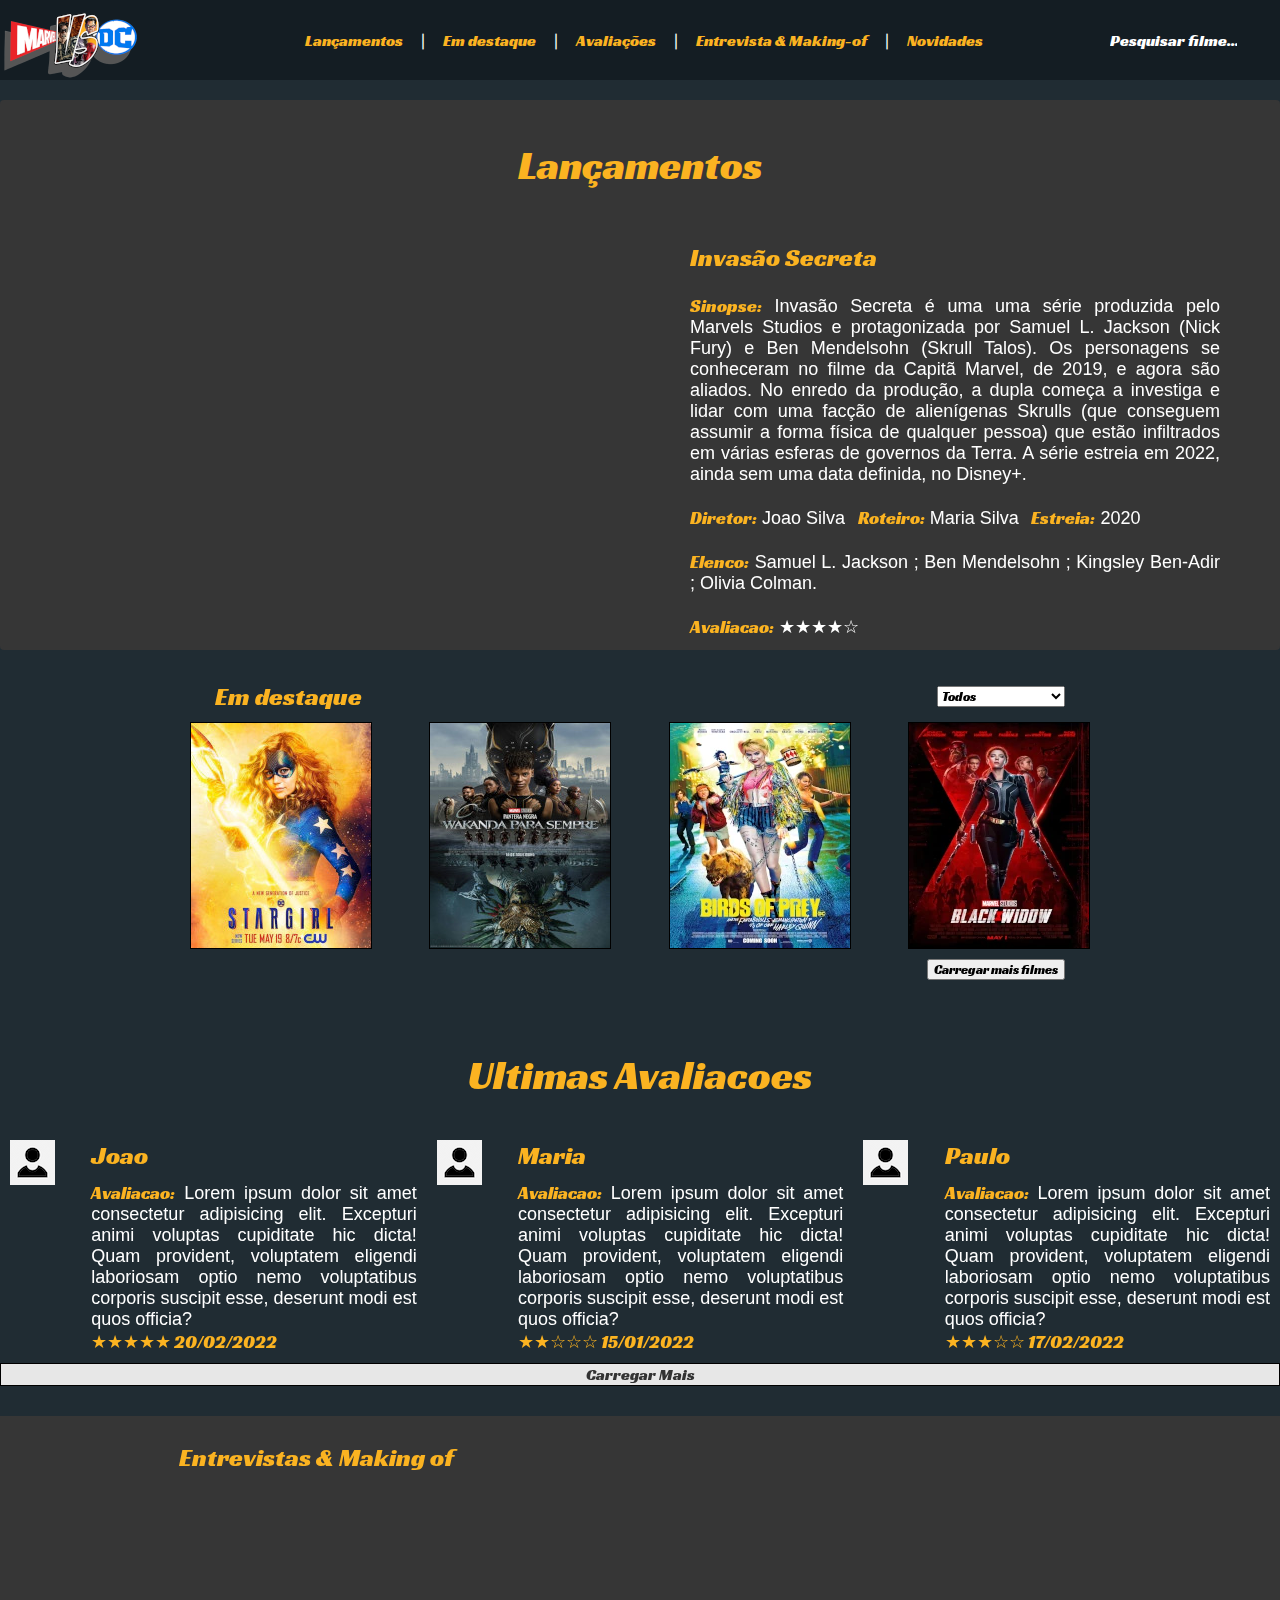
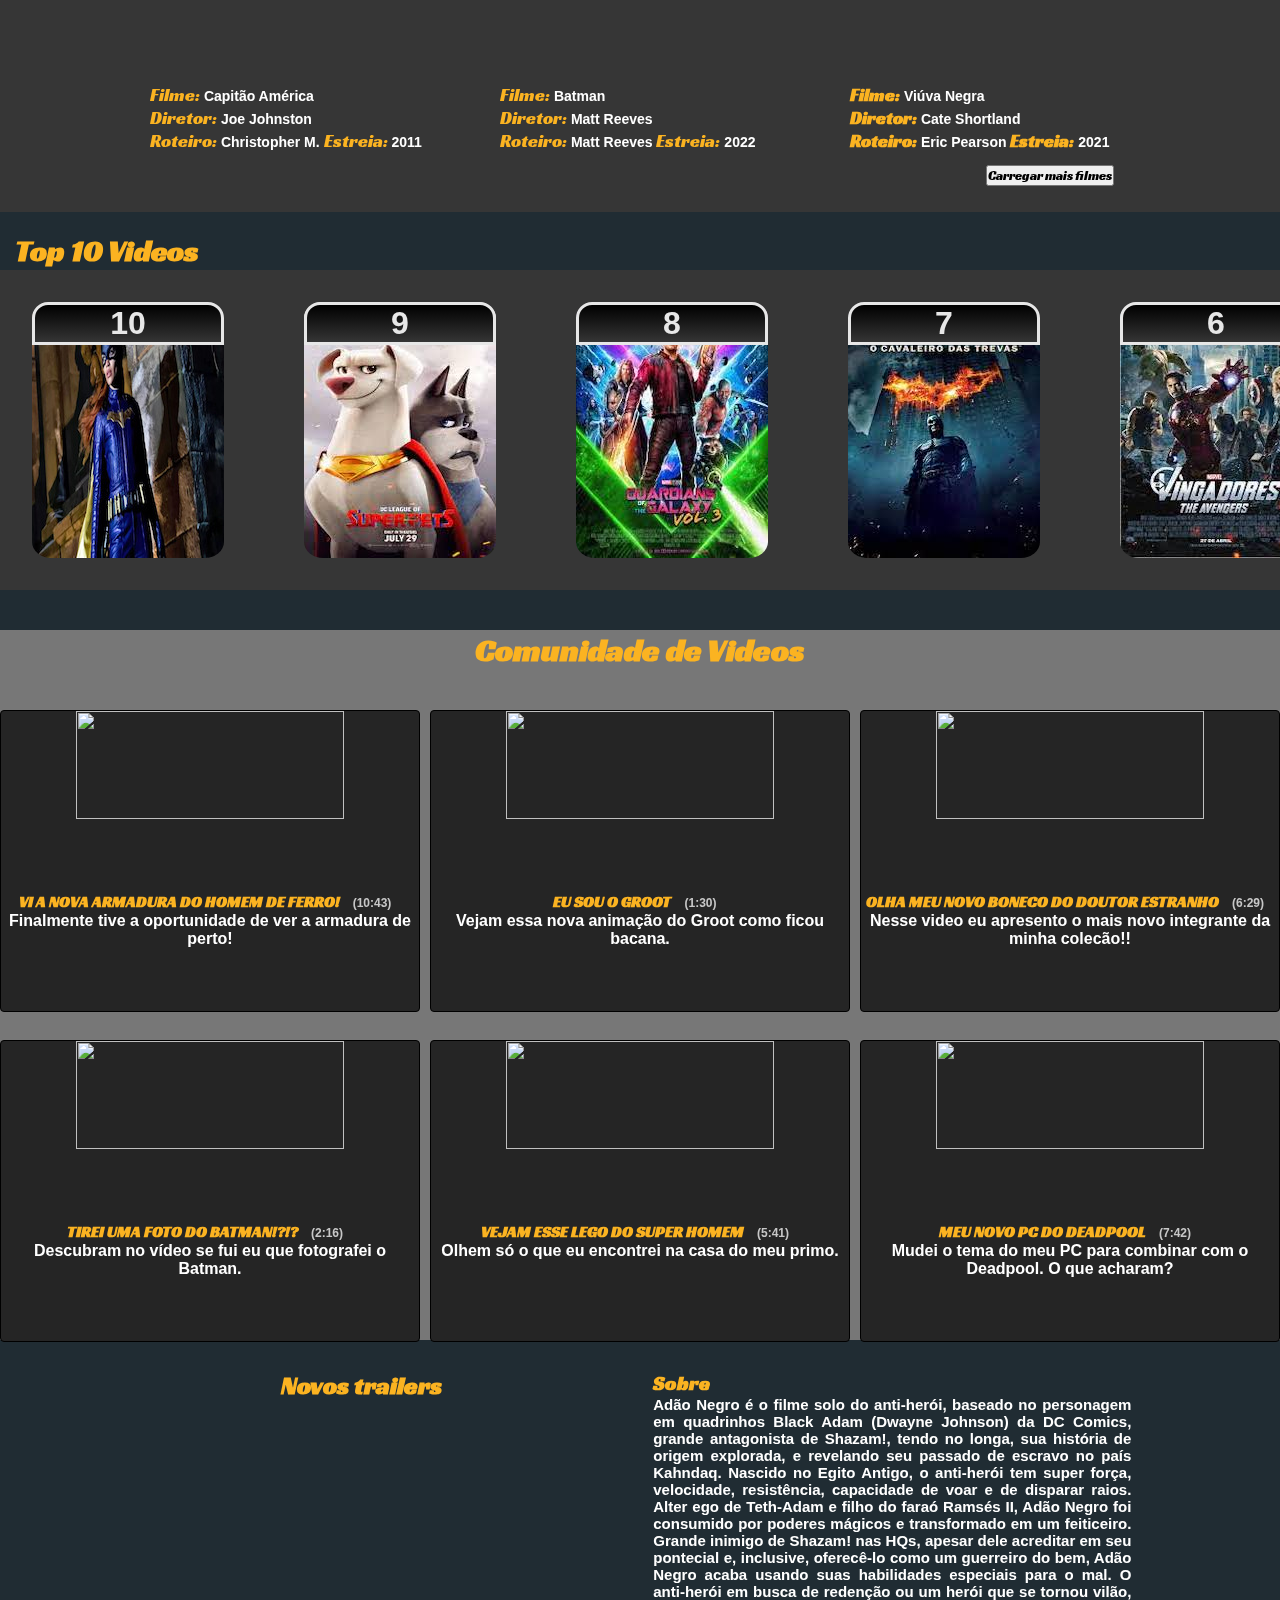
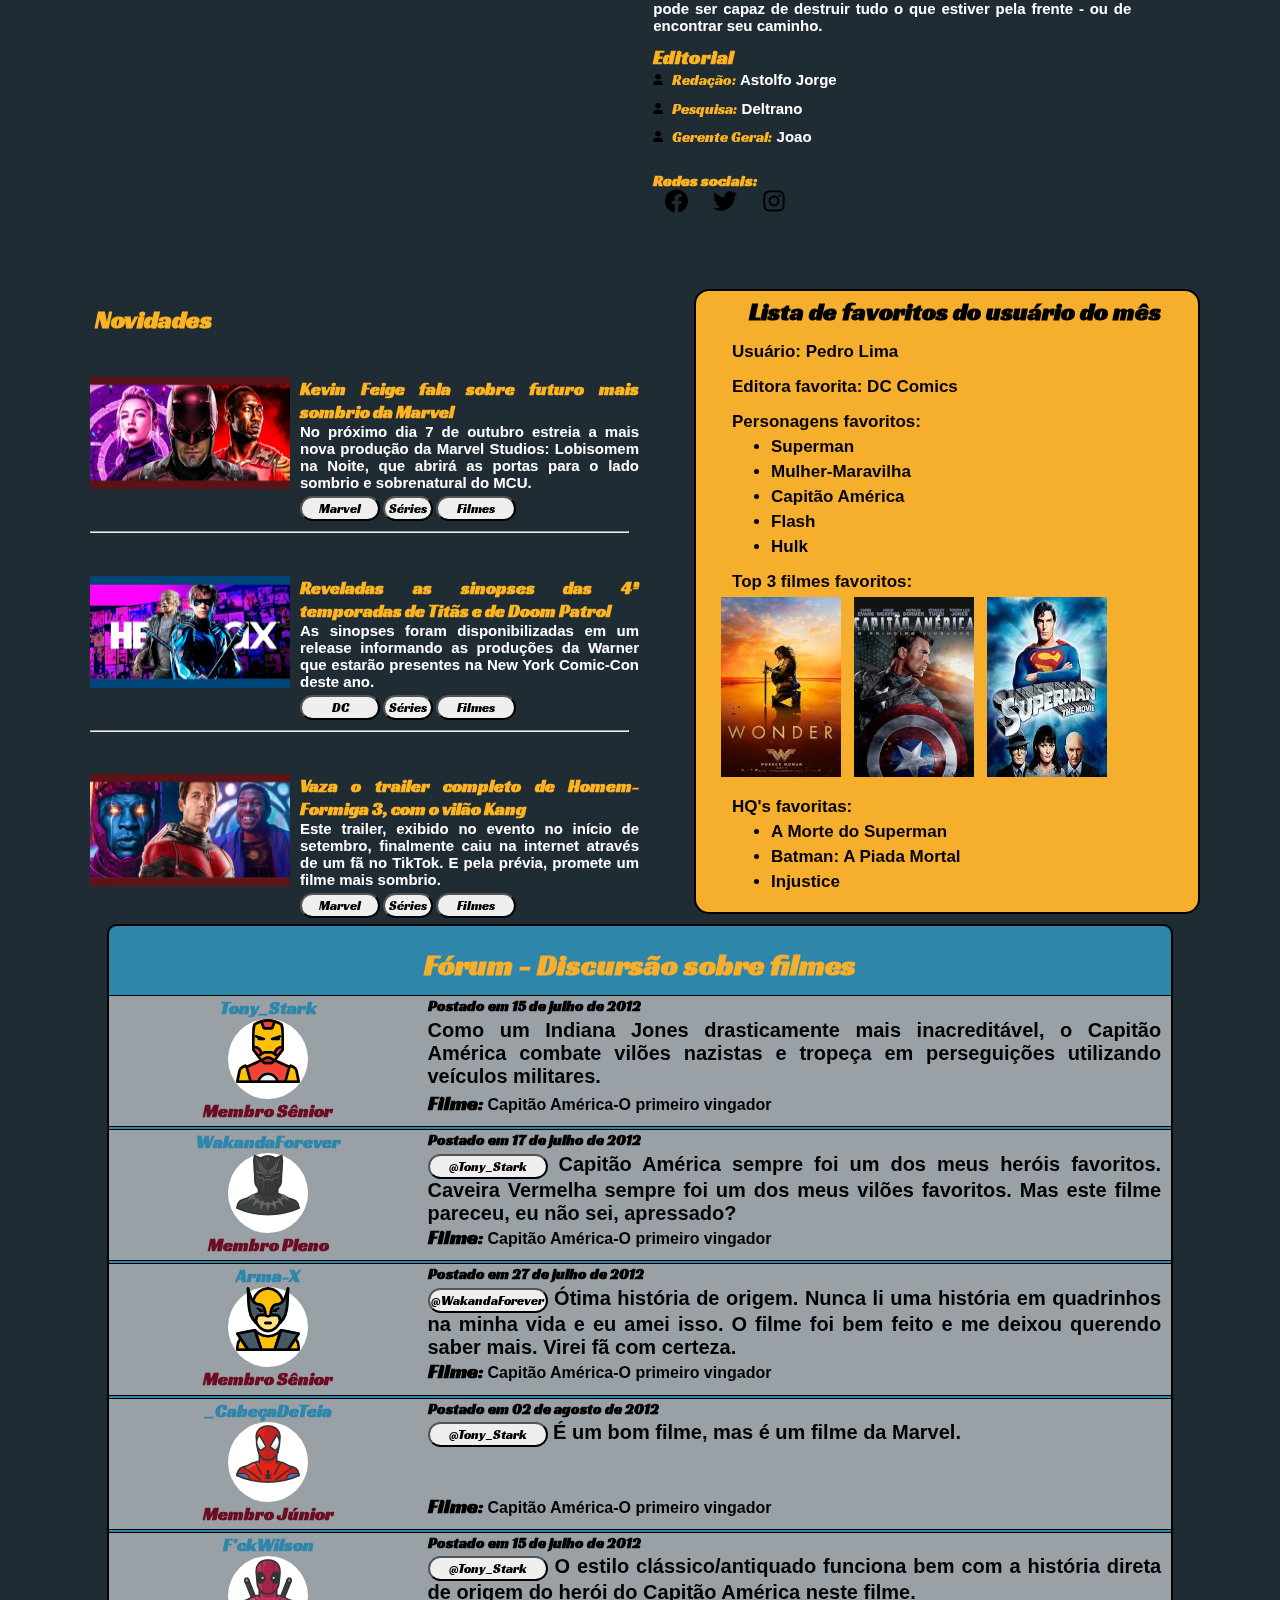
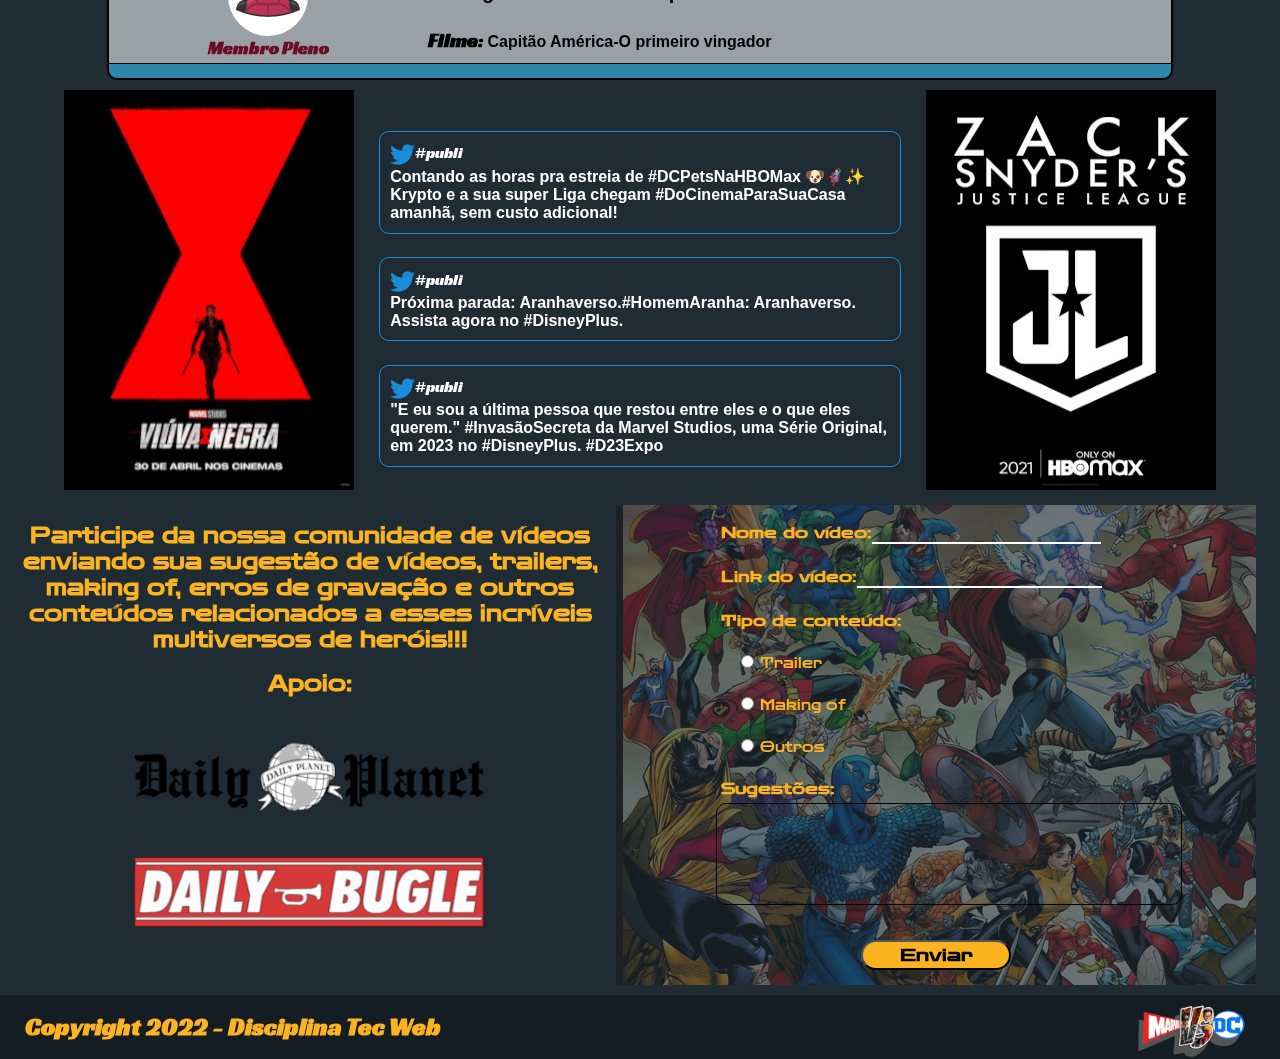
==== commit cd810079: "Últimos ajustes" ====
--- a/index.html
+++ b/index.html
@@ -12,19 +12,50 @@
 <body>
 
     <header>
-        <div class="set-logo">
-            <img src="midia/logo150x80.png" alt="Logo Marvel vs DC">
-        </div>
         <nav>
-            <a href="#lancamento">Lançamentos</a> &#8739
-            <a href="#emDestaque">Em destaque</a> &#8739
-            <a href="#avaliacoes">Avaliações</a> &#8739
-            <a href="#entrevista">Entrevista & Making-of</a> &#8739
-            <a href="#novidade">Novidades</a>
+            <div class="set-logo">
+                <img src="midia/logo150x80.png" alt="Logo Marvel vs DC" class="img-menor">
+                <img src="midia/logo220x110.png" alt="Logo Marvel vs DC" class="img-maior">
+            </div>
+
+            <div class="navbar">
+                <div class="container nav-container">
+                    <input class="checkbox" type="checkbox" name="" id="" />
+                    
+                    <div class="hamburger-lines">
+                        <span class="line line1"></span>
+                        <span class="line line2"></span>
+                        <span class="line line3"></span>
+                    </div>
+                
+                    <div class="menu-items">
+                        <li><a href="#lancamento">Lançamentos</a></li>
+                        <li><a href="#emDestaque">Em destaque</a></li>
+                        <li><a href="#avaliacoes">Avaliações</a></li>
+                        <li><a href="#entrevista">Entrevista & Making-of</a></li>
+                        <li>
+                            <a href="#novidade">Novidades</a>
+                        </li>
+                        <li>
+                            <input type="text" placeholder="Pesquisar filme..." class="menu-search">
+                        </li>
+                    </div>
+                </div>
+            </div>
+
+            
+            <nav class="nav">
+                <a href="#lancamento">Lançamentos</a> &#8739
+                <a href="#emDestaque">Em destaque</a> &#8739
+                <a href="#avaliacoes">Avaliações</a> &#8739
+                <a href="#entrevista">Entrevista & Making-of</a> &#8739
+                <a href="#novidade">Novidades</a>
+            </nav>
+            <div class="set-search">
+                <input type="text" placeholder="Pesquisar filme..." class="input-search">
+            </div>
+
         </nav>
-        <div class="set-search">
-            <input type="text" placeholder="Pesquisar filme..." class="input-search">
-        </div>
     </header>
 
     <!-- Lancamentos -->
@@ -39,7 +70,7 @@
             <div class="lancamentos-descricao">
                 <h2 class="destacar">Invasão Secreta</h2>
                 <br>
-                <p><span class="destacar">Sinopse:</span> Invasão Secreta é uma uma série produzida pelo Marvels Studios e protagonizada por Samuel L. Jackson (Nick Fury) e Ben Mendelsohn (Skrull Talos). Os personagens se conheceram no filme da Capitã Marvel, de 2019, e agora são aliados. No enredo da produção, a dupla começa a investiga e lidar com uma facção de alienígenas Skrulls (que conseguem assumir a forma física de qualquer pessoa) que estão infiltrados em várias esferas de governos da Terra. A série estreia em 2022, ainda sem uma data definida, no Disney+.</p>
+                <p><span class="destacar" >Sinopse:</span> Invasão Secreta é uma uma série produzida pelo Marvels Studios e protagonizada por Samuel L. Jackson (Nick Fury) e Ben Mendelsohn (Skrull Talos). Os personagens se conheceram no filme da Capitã Marvel, de 2019, e agora são aliados. No enredo da produção, a dupla começa a investiga e lidar com uma facção de alienígenas Skrulls (que conseguem assumir a forma física de qualquer pessoa) que estão infiltrados em várias esferas de governos da Terra. A série estreia em 2022, ainda sem uma data definida, no Disney+.</p>
                 <br>
                 <div class="descricao-detalhes">
                     <p><span class="destacar">Diretor:</span> Joao Silva</p>
@@ -55,7 +86,7 @@
         </div>
     </section>
 
-    <!-- Vinicius -->
+    
     <!-- Destaques -->
     <section class="destaque" id="emDestaque">
         <section class="menu-destaque">
@@ -124,7 +155,7 @@
             </div>
         </div>
 
-        <button>Carregar Mais</button>
+        <a href="./">Carregar Mais</a>
     </section>
 
     <!-- Entrevistas e Making of -->
@@ -155,7 +186,7 @@
                 <div class="info-makingof">
                     <b><span>Filme:</span> Viúva Negra </b>
                     <b><span>Diretor:</span> Cate Shortland</b>
-                    <b><span>Roteiro:</span> Eric Pearson Estreia: 2021</b>
+                    <b><span>Roteiro:</span> Eric Pearson <span>Estreia:</span> 2021</b>
                 </div>
             </div>
         </div>
@@ -257,9 +288,9 @@
                 <p>Adão Negro é o filme solo do anti-herói, baseado no personagem em quadrinhos Black Adam (Dwayne Johnson) da DC Comics, grande antagonista de Shazam!, tendo no longa, sua história de origem explorada, e revelando seu passado de escravo no país Kahndaq. Nascido no Egito Antigo, o anti-herói tem super força, velocidade, resistência, capacidade de voar e de disparar raios. Alter ego de Teth-Adam e filho do faraó Ramsés II, Adão Negro foi consumido por poderes mágicos e transformado em um feiticeiro. Grande inimigo de Shazam! nas HQs, apesar dele acreditar em seu pontecial e, inclusive, oferecê-lo como um guerreiro do bem, Adão Negro acaba usando suas habilidades especiais para o mal. O anti-herói em busca de redenção ou um herói que se tornou vilão, pode ser capaz de destruir tudo o que estiver pela frente - ou de encontrar seu caminho.</p>
                 <div class="div-editorial">
                     <h3>Editorial</h3>
-                    <p><img src="midia/user-solid-100px.png" alt="" class="icone"><b>Redação:</b> Astolfo Jorge</p>
-                    <p><img src="midia/user-solid-100px.png" alt="" class="icone"><b>Pesquisa:</b> Deltrano</p>
-                    <p><img src="midia/user-solid-100px.png" alt="" class="icone"><b>Gerente Geral:</b> Joao</p>
+                    <p><img src="midia/user-solid-100px.png" alt="" class="icone"><span>Redação:</span> Astolfo Jorge</p>
+                    <p><img src="midia/user-solid-100px.png" alt="" class="icone"><span>Pesquisa:</span>  Deltrano</p>
+                    <p><img src="midia/user-solid-100px.png" alt="" class="icone"><span>Gerente Geral:</span> Joao</p>
                 </div>
             </div>
             <div class="aside-redes">
@@ -269,22 +300,22 @@
                 <img src="midia/instagram.svg" alt="" class="icone-social">
             </div>
         </aside>
-    </section>
+    </section> 
 
     <!--Livre 4-->
-    <section class="section-novidades">
+    <section class="section-novidades" id="novidade">
 
         <div class="div-novidades">
             <h2 class="h2-novidades">Novidades</h2>
             <div class="novidade">
                 <img src="midia/poster-marvel-novidade1-200x116.webp" alt="Hérois da Marvel">
-                <article class="article-novidades">
-                    <h4>Kevin Feige fala sobre futuro mais sombrio da Marvel</h4>
-                    <p>No próximo dia 7 de outubro estreia a mais nova produção da Marvel Studios: Lobisomem na Noite, que abrirá as portas para o lado sombrio e sobrenatural do MCU.</p>
-                    <button class="button-novidades">Marvel</button>
-                    <button class="button-novidades1">Séries</button>
-                    <button class="button-novidades">Filmes</button>
-                </article>
+                    <article class="article-novidades">
+                        <h4>Kevin Feige fala sobre futuro mais sombrio da Marvel</h4>
+                        <p>No próximo dia 7 de outubro estreia a mais nova produção da Marvel Studios: Lobisomem na Noite, que abrirá as portas para o lado sombrio e sobrenatural do MCU.</p>
+                        <button class="button-novidades">Marvel</button>
+                        <button class="button-novidades1">Séries</button>
+                        <button class="button-novidades">Filmes</button>
+                    </article>
             </div>
             <hr>
             <div class="novidade">
@@ -292,14 +323,14 @@
                 <article class="article-novidades">
                     <h4>Reveladas as sinopses das 4ª temporadas de Titãs e de Doom Patrol</h4>
                     <p>As sinopses foram disponibilizadas em um release informando as produções
-                        da Warner que estarão presentes na New York Comic-Con deste ano.</p>
+                         da Warner que estarão presentes na New York Comic-Con deste ano.</p>
                     <button class="button-novidades">DC</button>
                     <button class="button-novidades1">Séries</button>
-                    <button class="button-novidades">Filmes</button>
+                    <button class="button-novidades">Filmes</button>    
                 </article>
             </div>
             <hr>
-            <div class="novidade">
+            <div class="novidade" >
                 <img src="midia/poster-marvel-novidades3-200x116.webp" alt="Hérois da Marvel">
                 <article class="article-novidades">
                     <h4>Vaza o trailer completo de Homem-Formiga 3, com o vilão Kang</h4>
@@ -327,7 +358,7 @@
             </ul>
             <p class="p-novidades">Top 3 filmes favoritos:</p>
             <div class="div-favoritos">
-                <div class="favoritos-novidades"><img src="midia/wonder-woman-poster-120x180.jpg" alt=""></div>
+                <div class="favoritos-novidades"><img src="midia/wonder-woman-poster-120x180.jpg" alt="" ></div>
                 <div class="favoritos-novidades"><img src="midia/poster-capitao-america-120x180.webp" alt=""></div>
                 <div class="favoritos-novidades"><img src="midia/poster-Superman-120x180.jpg" alt=""></div>
             </div>
@@ -342,10 +373,8 @@
 
     <!--Livre 5-->
     <section class="forum">
-        <div class="h2-div-forum">
-            <h2>Fórum - Discursão sobre filmes</h2>
-        </div>
-        <div class="div-forum">
+        <div class="h2-div-forum"><h2>Fórum - Discursão sobre filmes</h2></div>
+        <div class="div-forum">            
             <article class="article-forum">
                 <div class="img-forum">
                     <div class="nome-usuario"><span>Tony_Stark</span></div>
@@ -357,11 +386,11 @@
                     <div class="nivel-usuario"><span>Membro Sênior</span></div>
                 </div>
                 <div class="postagem-forum">
-                    <div class="dia-postagem"><span>Postado 15 de julho de 2012</span></div>
+                    <div class="dia-postagem"><span>Postado em 15 de julho de 2012</span></div>
                     <div class="comentario-postagem">
                         <p>
-                            Como um Indiana Jones drasticamente mais inacreditável, o Capitão América
-                            combate vilões nazistas e tropeça em perseguições utilizando veículos militares.
+                         Como um Indiana Jones drasticamente mais inacreditável, o Capitão América 
+                        combate vilões nazistas e tropeça em perseguições utilizando veículos militares.
                         </p>
                     </div>
                     <div class="filme-forum"><span>Filme: </span>Capitão América-O primeiro vingador</div>
@@ -378,11 +407,11 @@
                     <div class="nivel-usuario"><span>Membro Pleno</span></div>
                 </div>
                 <div class="postagem-forum">
-                    <div class="dia-postagem"><span>Postado 17 de julho de 2012</span></div>
+                    <div class="dia-postagem"><span>Postado em 17 de julho de 2012</span></div>
                     <div class="comentario-postagem">
                         <p>
-                            <button class="button-comentario">@Tony_Stark</button> Capitão América sempre foi um dos meus heróis favoritos.
-                            Caveira Vermelha sempre foi um dos meus vilões favoritos. Mas este filme pareceu, eu não sei, apressado?
+                         <button class="button-comentario">@Tony_Stark</button> Capitão América sempre foi um dos meus heróis favoritos. 
+                         Caveira Vermelha sempre foi um dos meus vilões favoritos. Mas este filme pareceu, eu não sei, apressado?
                         </p>
                     </div>
                     <div class="filme-forum"><span>Filme: </span>Capitão América-O primeiro vingador</div>
@@ -399,11 +428,11 @@
                     <div class="nivel-usuario"><span>Membro Sênior</span></div>
                 </div>
                 <div class="postagem-forum">
-                    <div class="dia-postagem"><span>Postado 27 de julho de 2012</span></div>
+                    <div class="dia-postagem"><span>Postado em 27 de julho de 2012</span></div>
                     <div class="comentario-postagem">
                         <p>
-                            <button class="button-comentario">@WakandaForever</button> Ótima história de origem. Nunca li uma história em
-                            quadrinhos na minha vida e eu amei isso. O filme foi bem feito e me deixou querendo saber mais. Virei fã com certeza.
+                         <button class="button-comentario">@WakandaForever</button> Ótima história de origem. Nunca li uma história em 
+                         quadrinhos na minha vida e eu amei isso. O filme foi bem feito e me deixou querendo saber mais. Virei fã com certeza.
                         </p>
                     </div>
                     <div class="filme-forum"><span>Filme: </span>Capitão América-O primeiro vingador</div>
@@ -420,10 +449,10 @@
                     <div class="nivel-usuario"><span>Membro Júnior</span></div>
                 </div>
                 <div class="postagem-forum">
-                    <div class="dia-postagem"><span>Postado 02 de agosto de 2012</span></div>
+                    <div class="dia-postagem"><span>Postado em 02 de agosto de 2012</span></div>
                     <div class="comentario-postagem">
                         <p>
-                            <button class="button-comentario">@Tony_Stark</button> É um bom filme, mas é um filme da Marvel.
+                         <button class="button-comentario">@Tony_Stark</button> É um bom filme, mas é um filme da Marvel.
                         </p>
                     </div>
                     <div class="filme-forum"><span>Filme: </span>Capitão América-O primeiro vingador</div>
@@ -440,20 +469,20 @@
                     <div class="nivel-usuario"><span>Membro Pleno</span></div>
                 </div>
                 <div class="postagem-forum">
-                    <div class="dia-postagem"><span>Postado 15 de julho de 2012</span></div>
+                    <div class="dia-postagem"><span>Postado em 15 de julho de 2012</span></div>
                     <div class="comentario-postagem">
                         <p>
-                            <button class="button-comentario">@Tony_Stark</button> O estilo clássico/antiquado funciona bem com a história
-                            direta de origem do herói do Capitão América neste filme.
+                         <button class="button-comentario">@Tony_Stark</button> O estilo clássico/antiquado funciona bem com a história 
+                         direta de origem do herói do Capitão América neste filme.
                         </p>
                     </div>
                     <div class="filme-forum"><span>Filme: </span>Capitão América-O primeiro vingador</div>
                 </div>
             </article>
         </div>
-    </section>
-
-    <!--Livre 6-->
+    </section> 
+
+    <!--Livre 6--> 
     <section class="propagandas">
 
         <aside class="prop-laterais">
@@ -473,18 +502,16 @@
             <img src="midia/anuncio3-hbo-max-290x340.jpg" alt="" class="anuncio-retrato">
             <img src="midia/anuncio2-hbo-max-300x169.jpg" alt="" class="anuncio-paisagem">
         </aside>
-    </section>
+    </section> 
 
     <!--Seção 7 - formulário-->
     <section class="section-form">
         <aside>
             <div>
-                <article class="sectionarticleForm">
-                    <p>Seja um colaborador do nosso site
-                        e contribua com conteúdos para nossa comunidade de vídeos. Ao lado
-                        é possível você adicionar um vídeo preenchendo o formulário!!!
-                    </p>
-                </article>
+                <article class="sectionarticleForm"><p>Participe da nossa comunidade de vídeos enviando 
+                    sua sugestão de vídeos, trailers, making of, erros de gravação e outros conteúdos 
+                    relacionados a esses incríveis multiversos de heróis!!!
+                </p></article>
                 <article class="sectionarticleForm">
                     <p>Apoio:</p>
                 </article>
@@ -499,20 +526,21 @@
 
             <label for="link-input">Link do vídeo:<input type="url" id="link-input" class="input" autocomplete="off"> </label>
 
-            <label for="diretor-input">Diretor:<input type="text" id="diretor-input" class="input" autocomplete="off"> </label>
-
-            <label for="ano-input">Ano de lançamento:<input type="date" id="ano-input" class="input"></label>
-
-            <label for="elenco-textarea">Elenco:</label>
+            <label>Tipo de conteúdo:</label>
+            <label for="trailer"><input type="radio" id="trailer" name="check" class="check"> <span>Trailer</span></label>
+            <label for="makingof"><input type="radio" id="makingof" name="check" class="check"> <span>Making of</span></label>
+            <label for="outros"><input type="radio" id="outros" name="check" class="check"> <span>Outros</span></label>
+                      
+            <label for="elenco-textarea">Sugestões:</label>
 
             <textarea id="elenco-textarea" rows="50" cols="100" wrap="off"></textarea>
 
             <input type="submit" value="Enviar" id="botao-input">
 
         </form>
-    </section>
-
-    <footer>
+    </section> 
+    
+        <footer>
         <div class="rodape">
             Copyright 2022 - Disciplina Tec Web
         </div>
--- a/main.css
+++ b/main.css
@@ -17,162 +17,529 @@
   src: url("ZenDots-Regular.ttf") format("truetype");
 }
 
-body {
-  height: 100%;
-  display: flex;
-  flex-direction: column;
+body{
+    height: 100%;
+    display: flex;
+    flex-direction: column;
+    justify-content: space-between;
+    background-color: #202C33;
+}
+
+/*Header*/
+header .nav {
+  background-color: #141D23;
+  padding: 0 20px;
   justify-content: space-between;
-  background-color: #202c33;
-}
-
-/*@media (max-width: 479px){
-  /* Header 
-header{
-  background-color:#141D23;
-  height: 4rem;
-  display: flex;
-  justify-content: space-between;
-
-}
-
-header nav{   
-  display: flex;
   align-items: center;
-  justify-content: center;
-  gap: 1em;
-  position: relative;
-  color: white;
-  font-family: 'Racing', Times, serif;
   font-size: 18px;
 }
 
-header a{
-  text-decoration: none;
-  color: #FBB321;
-}
-
-header .set-logo{
-  display: flex;    
-  margin-left: 30px;
-}
-
-header .set-search{
-  display: flex;
-  border: solid #141D23;
-  margin-right: 30px;
-}
-
-header .input-search{
-  background-color: #141D23 ;
+.input-search {
+  background-color: #141D23;
   color: white;
   display: flex;
+  margin: 0;
   border: 0;
   outline: 0;
+  font-size: 15px;
+  width: 150px;
+  padding: 0;
+  overflow: hidden;
   font-size: 18px;
-  width: 150px;
+  margin-right: 10px;
+}
+
+.input-search::placeholder {
+  color: white;
+}
+
+
+@media(max-width:900px) {
+
+  .nav,
+  .set-search {
+    display: none;
+  }
+
+  .img-menor {
+    display: none;
+  }
+
+  .img-maior {
+    display: flex;
+    margin-left: auto;
+    margin-right: auto;
+
+  }
+
+  /* Menu Hamburguer */
+  .container {
+    max-width: 1050px;
+    width: 90%;
+    margin: auto;
+  }
+
+  .navbar {
+    width: 100%;
+  }
+  .menu-search{
+    background-color: #141D23 ;
+    color: white;
+    display: flex;
+    border: 0;
+    outline: 0;
+    font-size: 12px;
+    width: 120px;
+}
+
+  .nav-container {
+    display: flex;
+    justify-content: space-between;
+    align-items: center;
+    height: 62px;
+  }
+
+  .navbar .menu-items {
+    display: flex;
+  }
+
+  .navbar .nav-container li {
+    list-style: none;
+  }
+
+  .navbar .nav-container input.menu-search {
+    text-decoration: none;
+    color: white;
+    padding: 0.7rem;
+    width: 50%;
+  }
+
+  .navbar .nav-container a {
+    text-decoration: none;
+    color: white;
+    font-weight: 500;
+    font-size: 1.1rem;
+    padding: 0.7rem;
+  }
+
+  .navbar .nav-container a:hover {
+    font-weight: bolder;
+  }
+
+  .nav-container {
+    display: block;
+    position: relative;
+    height: 60px;
+  }
+
+  .nav-container .checkbox {
+    position: absolute;
+    display: block;
+    height: 32px;
+    width: 32px;
+    top: 20px;
+    left: 20px;
+    z-index: 5;
+    opacity: 0;
+    cursor: pointer;
+  }
+
+  .nav-container .hamburger-lines {
+    display: block;
+    height: 26px;
+    width: 32px;
+    position: absolute;
+    top: 17px;
+    left: 20px;
+    z-index: 2;
+    display: flex;
+    flex-direction: column;
+    justify-content: space-between;
+  }
+
+  .nav-container .hamburger-lines .line {
+    display: block;
+    height: 4px;
+    width: 100%;
+    border-radius: 10px;
+    background: #FBB321;
+  }
+
+  .nav-container .hamburger-lines .line1 {
+    transform-origin: 0% 0%;
+    transition: transform 0.4s ease-in-out;
+  }
+
+  .nav-container .hamburger-lines .line2 {
+    transition: transform 0.2s ease-in-out;
+  }
+
+  .nav-container .hamburger-lines .line3 {
+    transform-origin: 0% 100%;
+    transition: transform 0.4s ease-in-out;
+  }
+
+  .navbar .menu-items {
+    padding-top: 100px;
+    background-color: #202C33;
+    height: 60vh;
+    width: 70%;
+    transform: translate(-150%);
+    display: flex;
+    flex-direction: column;
+    margin-left: -35px;
+    padding-left: 20px;
+    transition: transform 0.5s ease-in-out;
+    border-radius: 10px;
+    padding-bottom: 30px;
+  }
+
+  .navbar .menu-items li {
+    margin-bottom: 1.2rem;
+    font-size: 1.5rem;
+    font-weight: 500;
+  }
+
+  .nav-container input[type="checkbox"]:checked~.menu-items {
+    transform: translateX(0);
+  }
+
+  .nav-container input[type="checkbox"]:checked~.hamburger-lines .line1 {
+    transform: rotate(45deg);
+  }
+
+  .nav-container input[type="checkbox"]:checked~.hamburger-lines .line2 {
+    transform: scaleY(0);
+  }
+
+  .nav-container input[type="checkbox"]:checked~.hamburger-lines .line3 {
+    transform: rotate(-45deg);
+  }
+}
+@media(min-width: 901px) and (max-width: 1051px){
+  .navbar{
+    display: none;
+  }
+
+
+.img-maior{
+  display: none;
+}
+  header nav{
+    background-color:#141D23;
+    height: 5rem;
+    display: flex;
+    justify-content: space-between;
+
+}
+
+header nav{   
+    display: flex;
+    align-items: center;
+    justify-content: center;
+    gap: 1em;
+    position: relative;
+    color: white;
+    font-family: 'Racing', Times, serif;
+    font-size: 12px;
+}
+
+header a{
+    text-decoration: none;
+    color: #FBB321;
+}
+
+header .set-logo{
+    display: flex;    
+  margin-right: 30px;
+}
+
+header .set-search{
+    display: flex;
+    border: solid #141D23;
+  margin-left: 30px;
+}
+
+header .input-search{
+    background-color: #141D23 ;
+    color: white;
+    display: flex;
+    border: 0;
+    outline: 0;
+    font-size: 12px;
+    width: 120px;
 }
 
 header .input-search::placeholder{
-  color: white;
-}
-}*/
-/* Header */
-header {
-  background-color: #141d23;
-  height: 4rem;
-  display: flex;
-  justify-content: space-between;
-}
-
-header nav {
-  display: flex;
-  align-items: center;
-  justify-content: center;
-  gap: 1em;
-  position: relative;
-  color: white;
-  font-family: "Racing", Times, serif;
-  font-size: 18px;
-}
-
-header a {
-  text-decoration: none;
-  color: #fbb321;
-}
-
-header .set-logo {
-  display: flex;
-  margin-left: 30px;
-}
-
-header .set-search {
-  display: flex;
-  border: solid #141d23;
+    color: white;
+}
+}
+@media(min-width:1052px) and (max-width: 1500px){
+  .navbar{
+    display: none;
+  }
+.img-maior{
+  display: none;
+}
+  header nav{
+    background-color:#141D23;
+    height: 5rem;
+    display: flex;
+    justify-content: space-between;
+
+}
+
+header .nav{   
+    display: flex;
+    align-items: center;
+    justify-content: center;
+    gap: 1em;
+    position: relative;
+    color: white;
+    font-family: 'Racing', Times, serif;
+    font-size: 16px;
+}
+
+header a{
+    text-decoration: none;
+    color: #FBB321;
+}
+
+header .set-logo{
+    display: flex;    
+    margin-right: 30px;
+}
+
+header .set-search{
+    display: flex;
+    border: solid #141D23;
   margin-right: 30px;
 }
 
-header .input-search {
-  background-color: #141d23;
-  color: white;
-  display: flex;
-  border: 0;
-  outline: 0;
-  font-size: 18px;
-  width: 150px;
-}
-
-header .input-search::placeholder {
-  color: white;
-}
-
+header .input-search{
+    background-color: #141D23 ;
+    color: white;
+    display: flex;
+    border: 0;
+    outline: 0;
+    font-size: 16px;
+    width: 127px;
+}
+
+header .input-search::placeholder{
+    color: white;
+}
+}
+
+@media(min-width: 1501px) and (max-width: 2045px){
+  .navbar{
+    display: none;
+  }
+.img-maior{
+  display: none;
+}
+  header nav{
+    background-color:#141D23;
+    height: 5rem;
+    display: flex;
+    justify-content: space-between;
+
+}
+
+header .nav{   
+    display: flex;
+    align-items: center;
+    justify-content: center;
+    gap: 1em;
+    position: relative;
+    color: white;
+    font-family: 'Racing', Times, serif;
+    font-size: 22px;
+}
+
+header a{
+    text-decoration: none;
+    color: #FBB321;
+}
+
+header .set-logo{
+    display: flex;    
+    margin-left: 50px;
+}
+
+header .set-search{
+    display: flex;
+    border: solid #141D23;
+   margin-right: 50px;
+}
+
+header .input-search{
+    background-color: #141D23 ;
+    color: white;
+    display: flex;
+    border: 0;
+    outline: 0;
+    font-size: 18px;
+    width: 142px;
+}
+
+header .input-search::placeholder{
+    color: white;
+}
+}
+@media(min-width: 2046px){
+  .navbar{
+    display: none;
+  }
+.img-maior{
+  display: none;
+}
+  header nav{
+    background-color:#141D23;
+    height: 5rem;
+    display: flex;
+    justify-content: space-between;
+
+}
+
+header nav{   
+    display: flex;
+    align-items: center;
+    justify-content: center;
+    gap: 1em;
+    position: relative;
+    color: white;
+    font-family: 'Racing', Times, serif;
+    font-size: 35px;
+}
+
+header a{
+    text-decoration: none;
+    color: #FBB321;
+}
+
+header .set-logo{
+    display: flex;    
+    margin-right: 30px;
+}
+
+header .set-search{
+    display: flex;
+    border: solid #141D23;
+  margin-right: 30px;
+}
+
+header .input-search{
+    background-color: #141D23 ;
+    color: white;
+    display: flex;
+    border: 0;
+    outline: 0;
+    font-size: 20px;
+    width: 160px;
+}
+
+header .input-search::placeholder{
+    color: white;
+}
+}
 /* Footer */
-footer {
-  background-color: #141d23;
-  height: 4rem;
-  display: flex;
-  justify-content: space-between;
-}
-
-.rodape {
-  display: flex;
-  align-items: center;
-  margin-left: 25px;
-  color: white;
-  font-weight: lighter;
-}
-
-.logo-rodape {
-  display: flex;
-  margin-right: 25px;
-}
-
+
+@media(max-width: 479px){
+  footer{
+    background-color:#141D23;
+     height: 4rem;
+     display: flex;
+     justify-content: space-between;
+     
+ }
+ 
+ .rodape{
+     display: flex;
+     align-items: center;
+     margin-left: 25px;
+     color: #FBB321;
+     font-weight: lighter;
+     font-size: 12px;
+ }
+ 
+ .logo-rodape {
+   display: flex;
+   margin-right: 25px;
+ }
+}
+@media(min-width: 480px) and (max-width: 1500px){
+  footer{
+    background-color:#141D23;
+     height: 4rem;
+     display: flex;
+     justify-content: space-between;
+     
+ }
+ 
+ .rodape{
+     display: flex;
+     align-items: center;
+     margin-left: 25px;
+     color: #FBB321;
+     font-weight: lighter;
+     font-size: 25px;
+ }
+ 
+ .logo-rodape {
+   display: flex;
+   margin-right: 25px;
+ }
+}
+@media(min-width:1501px){
+  footer{
+    background-color:#141D23;
+     height: 5rem;
+     display: flex;
+     justify-content: space-between;
+     
+ }
+ 
+ .rodape{
+     display: flex;
+     align-items: center;
+     margin-left: 50px;
+     color: #FBB321;
+     font-weight: lighter;
+     font-size: 35px;
+ }
+ 
+ .logo-rodape {
+   display: flex;
+   margin-right: 50px;
+ }
+}
 /*Livre 4 - Novidades*/
-@media (max-width: 479px) {
-  .section-novidades {
+@media (max-width: 479px){
+  .section-novidades{
     display: flex;
     flex-direction: column;
     width: 100%;
-    height: 105rem;
-    margin: auto;
-  }
-
-  .h2-novidades {
-    margin-top: 15px;
+    height: 101rem;
+    
+  }
+  
+  .h2-novidades{
     margin-left: 15px;
-    color: #fbb321;
+    color: #FBB321;
     font-size: 25px;
-    font-weight: lighter;
-  }
-
-  .aside-favoritos .h2-novidades {
+    font-weight:lighter ;
+  }
+  
+  .aside-favoritos .h2-novidades{
     margin-top: 5px;
     margin-left: 15px;
     text-align: center;
     font-weight: lighter;
     color: black;
   }
-
-  .section-novidades .div-novidades {
+  
+  .section-novidades .div-novidades{
     display: flex;
     flex-direction: column;
     margin-top: auto;
@@ -181,46 +548,46 @@
     height: 100%;
     margin-top: 15px;
   }
-
-  .div-novidades .novidade {
+  
+  .div-novidades .novidade{
     display: block;
     margin-top: 10px;
     margin-bottom: 130px;
-    margin-left: 10px;
-    width: 100%;
+    margin-left: 1px;
+    width: 100% ;
     height: 7rem;
   }
 
-  .novidade img {
+  .novidade img{
     display: block;
     margin: auto;
   }
 
-  .article-novidades {
+  .article-novidades{
     margin-top: auto;
     margin-left: 10px;
   }
-
-  .article-novidades p {
-    color: white;
-    font-size: 12px;
-    text-align: justify;
-    font-family: "Gill Sans", "Gill Sans MT", Calibri, "Trebuchet MS",
-      sans-serif;
-  }
-
-  .article-novidades h4 {
-    color: #fbb321;
+  
+  .article-novidades p{
+     color: white;
+     font-size: 12px;
+     text-align: justify;
+     font-weight: lighter;
+     font-family: 'Gill Sans', 'Gill Sans MT', Calibri, 'Trebuchet MS', sans-serif;
+  }
+  
+  .article-novidades h4{
+    color:  #FBB321;
     font-size: 15px;
     text-align: justify;
     font-weight: lighter;
   }
-
-  hr {
+   
+  hr{
     margin-left: 10px;
   }
-
-  .button-novidades {
+  
+  .button-novidades{
     display: inline-block;
     border: 2xs solid black;
     width: 80px;
@@ -229,8 +596,8 @@
     align-items: flex-end;
     margin-top: 5px;
   }
-
-  .button-novidades1 {
+  
+  .button-novidades1{
     display: inline-block;
     border: 2xs solid black;
     width: 50px;
@@ -238,121 +605,122 @@
     border-radius: 20px;
     align-items: flex-end;
   }
-
-  .button-novidades:hover {
+  
+  .button-novidades:hover{
     box-shadow: 2px 2px 10px black;
-    cursor: pointer;
-  }
-
-  .button-novidades1:hover {
+      cursor: pointer;
+  }
+  
+  .button-novidades1:hover{
     box-shadow: 2px 2px 10px black;
-    cursor: pointer;
-  }
-
-  .section-novidades .aside-favoritos {
+      cursor: pointer;
+  }
+  
+  .section-novidades .aside-favoritos{
     width: 23rem;
     border: 2px solid black;
     height: 100%;
     border-radius: 15px;
-    background-color: #f6ae2d;
+    background-color: #F6AE2D;
     margin-left: auto;
     margin-right: auto;
   }
-
-  .p-novidades {
+  
+  .p-novidades{
     margin-left: 36px;
     margin-top: 10px;
-    font-family: "Gill Sans", "Gill Sans MT", Calibri, "Trebuchet MS",
-      sans-serif;
+    font-family: 'Gill Sans', 'Gill Sans MT', Calibri, 'Trebuchet MS', sans-serif;
     font-size: 17px;
   }
-
-  .li-novidades {
+  
+  .aside-favoritos .li-novidades{
     margin-left: 75px;
     margin-top: 5px;
-    font-family: "Gill Sans", "Gill Sans MT", Calibri, "Trebuchet MS",
-      sans-serif;
+    font-family: 'Gill Sans', 'Gill Sans MT', Calibri, 'Trebuchet MS', sans-serif;
     font-size: 17px;
   }
-
-  .div-favoritos {
+  
+  .div-favoritos{
     margin-left: 20px;
   }
-
-  .favoritos-novidades {
+  
+  .favoritos-novidades{
+    
     width: 120px;
     height: 180px;
     display: inline-block;
     padding: 5px;
   }
 }
-@media (min-width: 480px) and (max-width: 1150px) {
-  .section-novidades {
+@media (min-width: 480px) and (max-width: 1150px){
+  .section-novidades{
     display: flex;
     flex-direction: column;
     width: 100%;
     height: 90rem;
     margin: auto;
   }
-
-  .h2-novidades {
+  
+  .h2-novidades{
     margin-top: 15px;
     margin-left: 15px;
-    color: #fbb321;
+    color: #FBB321;
     font-size: 25px;
-    font-weight: lighter;
-  }
-
-  .aside-favoritos .h2-novidades {
+    font-weight:lighter ;
+  }
+  
+  .aside-favoritos .h2-novidades{
     margin-top: 5px;
     margin-left: 15px;
     text-align: center;
     font-weight: lighter;
     color: black;
   }
-
-  .section-novidades .div-novidades {
+  
+  .section-novidades .div-novidades{
     display: flex;
     flex-direction: column;
     margin-top: auto;
     margin-bottom: auto;
     width: 98%;
     height: 100%;
-  }
-
-  .div-novidades .novidade {
+
+  }
+  
+  .div-novidades .novidade{
     display: flex;
     margin-top: auto;
     margin-bottom: auto;
     margin-left: 10px;
-    width: 100%;
+    width: 100% ;
     height: 7rem;
   }
-
-  .article-novidades {
+  
+  .article-novidades{
     margin-left: 10px;
   }
-
-  .article-novidades p {
-    color: white;
-    font-size: 15px;
-    text-align: justify;
-    font-family: "Gill Sans", "Gill Sans MT", Calibri, "Trebuchet MS",
-      sans-serif;
-  }
-
-  .article-novidades h4 {
-    color: #fbb321;
+  
+  .article-novidades p{
+     color: white;
+     font-size: 15px;
+     text-align: justify;
+     font-weight: lighter;
+     font-family: 'Gill Sans', 'Gill Sans MT', Calibri, 'Trebuchet MS', sans-serif;
+  }
+  
+  .article-novidades h4{
+    color:  #FBB321;
     font-size: 18px;
     text-align: justify;
     font-weight: lighter;
   }
-
-  hr {
+  
+  
+  hr{
     margin-left: 10px;
   }
-
-  .button-novidades {
+  
+  .button-novidades{
     display: inline-block;
     border: 2xs solid black;
     width: 80px;
@@ -361,8 +729,8 @@
     align-items: flex-end;
     margin-top: 5px;
   }
-
-  .button-novidades1 {
+  
+  .button-novidades1{
     display: inline-block;
     border: 2xs solid black;
     width: 50px;
@@ -370,88 +738,87 @@
     border-radius: 20px;
     align-items: flex-end;
   }
-
-  .button-novidades:hover {
+  
+  .button-novidades:hover{
     box-shadow: 2px 2px 10px black;
-    cursor: pointer;
-  }
-
-  .button-novidades1:hover {
+      cursor: pointer;
+  }
+  
+  .button-novidades1:hover{
     box-shadow: 2px 2px 10px black;
-    cursor: pointer;
-  }
-
-  .aside-favoritos {
+      cursor: pointer;
+  }
+  
+ .aside-favoritos{
     width: 30rem;
     border: 2px solid black;
     margin-left: auto;
     margin-right: auto;
     margin-top: 15px;
     border-radius: 15px;
-    background-color: #f6ae2d;
-  }
-
-  .p-novidades {
+    background-color: #F6AE2D;
+  }
+  
+  .p-novidades{
     margin-left: 36px;
     margin-top: 15px;
-    font-family: "Gill Sans", "Gill Sans MT", Calibri, "Trebuchet MS",
-      sans-serif;
+    font-family: 'Gill Sans', 'Gill Sans MT', Calibri, 'Trebuchet MS', sans-serif;
     font-size: 17px;
   }
-
-  .li-novidades {
+  
+  .li-novidades{
     margin-left: 75px;
     margin-top: 5px;
-    font-family: "Gill Sans", "Gill Sans MT", Calibri, "Trebuchet MS",
-      sans-serif;
-    font-size: 17px;
-  }
-
-  .div-favoritos {
+    font-family: 'Gill Sans', 'Gill Sans MT', Calibri, 'Trebuchet MS', sans-serif;
+    font-size: 15px;
+  }
+  
+  .div-favoritos{
     margin-left: 20px;
   }
-
-  .favoritos-novidades {
+  
+  .favoritos-novidades{
+    
     width: 120px;
     height: 180px;
     display: inline-block;
     padding: 5px;
   }
 }
-@media (min-width: 1151px) and (max-width: 1500px) {
-  .section-novidades {
+@media (min-width: 1151px) and (max-width: 1500px){
+  .section-novidades{
     display: flex;
     width: 70rem;
     height: 40rem;
     margin: auto;
   }
-
-  .h2-novidades {
+  
+  .h2-novidades{
     margin-top: 15px;
     margin-left: 15px;
-    color: #fbb321;
+    color: #FBB321;
     font-size: 25px;
-    font-weight: lighter;
-  }
-
-  .aside-favoritos .h2-novidades {
+    font-weight:lighter ;
+  }
+  
+  .aside-favoritos .h2-novidades{
     margin-top: 5px;
     margin-left: 15px;
     text-align: center;
     font-weight: lighter;
     color: black;
   }
-
-  .aside-favoritos {
+  
+  .aside-favoritos{
     width: 32rem;
     border: 2px solid black;
     margin-left: 65px;
     margin-top: 15px;
     border-radius: 15px;
-    background-color: #f6ae2d;
-  }
-
-  .section-novidades .div-novidades {
+    background-color: #F6AE2D;
+  }
+  
+  .section-novidades .div-novidades{
     display: flex;
     flex-direction: column;
     margin-top: auto;
@@ -460,40 +827,40 @@
     height: 100%;
     margin-top: 15px;
   }
-
-  .div-novidades .novidade {
+  
+  .div-novidades .novidade{
     display: flex;
     margin-top: auto;
     margin-bottom: auto;
     margin-left: 10px;
-    width: 100%;
+    width: 100% ;
     height: 7rem;
   }
-
-  .article-novidades {
+  
+  .article-novidades{
     margin-left: 10px;
   }
-
-  .article-novidades p {
-    color: white;
-    font-size: 15px;
-    text-align: justify;
-    font-family: "Gill Sans", "Gill Sans MT", Calibri, "Trebuchet MS",
-      sans-serif;
-  }
-
-  .article-novidades h4 {
-    color: #fbb321;
+  
+  .article-novidades p{
+     color: white;
+     font-size: 15px;
+     text-align: justify;
+     font-weight: lighter;
+     font-family: 'Gill Sans', 'Gill Sans MT', Calibri, 'Trebuchet MS', sans-serif;
+  }
+  
+  .article-novidades h4{
+    color:  #FBB321;
     font-size: 18px;
     text-align: justify;
     font-weight: lighter;
   }
-
-  hr {
+  
+  hr{
     margin-left: 10px;
   }
-
-  .button-novidades {
+  
+  .button-novidades{
     display: inline-block;
     border: 2xs solid black;
     width: 80px;
@@ -502,8 +869,8 @@
     align-items: flex-end;
     margin-top: 5px;
   }
-
-  .button-novidades1 {
+  
+  .button-novidades1{
     display: inline-block;
     border: 2xs solid black;
     width: 50px;
@@ -511,62 +878,61 @@
     border-radius: 20px;
     align-items: flex-end;
   }
-
-  .button-novidades:hover {
+  
+  .button-novidades:hover{
     box-shadow: 2px 2px 10px black;
-    cursor: pointer;
-  }
-
-  .button-novidades1:hover {
+      cursor: pointer;
+  }
+  
+  .button-novidades1:hover{
     box-shadow: 2px 2px 10px black;
-    cursor: pointer;
-  }
-
-  .p-novidades {
+      cursor: pointer;
+  }
+  
+  .p-novidades{
     margin-left: 36px;
     margin-top: 15px;
-    font-family: "Gill Sans", "Gill Sans MT", Calibri, "Trebuchet MS",
-      sans-serif;
+    font-family: 'Gill Sans', 'Gill Sans MT', Calibri, 'Trebuchet MS', sans-serif;
     font-size: 17px;
   }
-
-  .li-novidades {
+  
+  .li-novidades{
     margin-left: 75px;
     margin-top: 5px;
-    font-family: "Gill Sans", "Gill Sans MT", Calibri, "Trebuchet MS",
-      sans-serif;
+    font-family: 'Gill Sans', 'Gill Sans MT', Calibri, 'Trebuchet MS', sans-serif;
     font-size: 17px;
   }
-
-  .div-favoritos {
+  
+  .div-favoritos{
     margin-left: 20px;
   }
-
-  .favoritos-novidades {
+  
+  .favoritos-novidades{
+    
     width: 120px;
     height: 180px;
     display: inline-block;
     padding: 5px;
   }
 }
-@media (min-width: 1501px) and (max-width: 2045px) {
-  .section-novidades {
-    display: flex;
-
+@media (min-width: 1501px) and (max-width: 2045px){
+  .section-novidades{
+    display: flex;
+    
     width: 83%;
     height: 40rem;
     margin: auto;
   }
-
-  .h2-novidades {
+  
+  .h2-novidades{
     margin-top: 15px;
     margin-left: 15px;
-    color: #fbb321;
+    color: #FBB321;
     font-size: 30px;
-    font-weight: lighter;
-  }
-
-  .aside-favoritos .h2-novidades {
+    font-weight:lighter ;
+  }
+  
+  .aside-favoritos .h2-novidades{
     margin-top: 5px;
     margin-left: 15px;
     text-align: center;
@@ -574,60 +940,61 @@
     color: black;
   }
 
-  .section-novidades .aside-favoritos {
-    width: 32rem;
+  .section-novidades .aside-favoritos{
+    width: 33rem;
     height: 100%;
     border: 2px solid black;
     margin-left: auto;
     margin-right: auto;
     margin-top: 15px;
     border-radius: 15px;
-    background-color: #f6ae2d;
-  }
-
-  .section-novidades .div-novidades {
-    display: flex;
-    flex-direction: column;
-    margin-top: auto;
+    background-color: #F6AE2D;
+  }
+  
+  .section-novidades .div-novidades{
+    display: flex;
+    flex-direction: column;
     margin-bottom: auto;
-    width: 50%;
+    width: 52%;
     height: 100%;
     margin-top: 15px;
-  }
-
-  .div-novidades .novidade {
+    margin-left: auto;
+    margin-right: auto;
+  }
+  
+  .div-novidades .novidade{
     display: flex;
     margin-top: auto;
     margin-bottom: auto;
     margin-left: 10px;
-    width: 100%;
+    width: 100% ;
     height: 7rem;
   }
-
-  .article-novidades {
+  
+  .article-novidades{
     margin-left: 10px;
   }
-
-  .article-novidades p {
-    color: white;
-    font-size: 17px;
-    text-align: justify;
-    font-family: "Gill Sans", "Gill Sans MT", Calibri, "Trebuchet MS",
-      sans-serif;
-  }
-
-  .article-novidades h4 {
-    color: #fbb321;
+  
+  .article-novidades p{
+     color: white;
+     font-size: 18px;
+     text-align: justify;
+     font-weight: lighter;
+     font-family: 'Gill Sans', 'Gill Sans MT', Calibri, 'Trebuchet MS', sans-serif;
+  }
+  
+  .article-novidades h4{
+    color:  #FBB321;
     font-size: 22px;
     text-align: justify;
     font-weight: lighter;
   }
-
-  hr {
+   
+  hr{
     margin-left: 10px;
   }
-
-  .button-novidades {
+  
+  .button-novidades{
     display: inline-block;
     border: 2xs solid black;
     width: 80px;
@@ -636,8 +1003,8 @@
     align-items: flex-end;
     margin-top: 5px;
   }
-
-  .button-novidades1 {
+  
+  .button-novidades1{
     display: inline-block;
     border: 2xs solid black;
     width: 50px;
@@ -645,78 +1012,77 @@
     border-radius: 20px;
     align-items: flex-end;
   }
-
-  .button-novidades:hover {
+  
+  .button-novidades:hover{
     box-shadow: 2px 2px 10px black;
-    cursor: pointer;
-  }
-
-  .button-novidades1:hover {
+      cursor: pointer;
+  }
+  
+  .button-novidades1:hover{
     box-shadow: 2px 2px 10px black;
-    cursor: pointer;
-  }
-
-  .p-novidades {
+      cursor: pointer;
+  }
+  
+  .p-novidades{
     margin-left: 36px;
     margin-top: 15px;
-    font-family: "Gill Sans", "Gill Sans MT", Calibri, "Trebuchet MS",
-      sans-serif;
+    font-family: 'Gill Sans', 'Gill Sans MT', Calibri, 'Trebuchet MS', sans-serif;
     font-size: 20px;
   }
-
-  .li-novidades {
+  
+  .li-novidades{
     margin-left: 75px;
     margin-top: 5px;
-    font-family: "Gill Sans", "Gill Sans MT", Calibri, "Trebuchet MS",
-      sans-serif;
+    font-family: 'Gill Sans', 'Gill Sans MT', Calibri, 'Trebuchet MS', sans-serif;
     font-size: 17px;
   }
-
-  .div-favoritos {
+  
+  .div-favoritos{
     margin-left: 20px;
   }
-
-  .favoritos-novidades {
+  
+  .favoritos-novidades{
+    
     width: 120px;
     height: 180px;
     display: inline-block;
     padding: 5px;
   }
 }
-@media (min-width: 2046px) {
-  .section-novidades {
+@media (min-width: 2046px){
+  .section-novidades{
     display: flex;
     width: 83%;
     height: 40rem;
     margin: auto;
   }
-
-  .h2-novidades {
+  
+  .h2-novidades{
     margin-top: 15px;
     margin-left: 15px;
-    color: #fbb321;
+    color: #FBB321;
     font-size: 25px;
-    font-weight: lighter;
-  }
-
-  .aside-favoritos {
+    font-weight:lighter ;
+  }
+  
+   .aside-favoritos{
     margin-left: auto;
     margin-right: auto;
     width: 32rem;
     border: 2px solid black;
     margin-top: 15px;
     border-radius: 15px;
-    background-color: #f6ae2d;
-  }
-  .aside-favoritos .h2-novidades {
+    background-color: #F6AE2D;
+  }
+  .aside-favoritos .h2-novidades{
     margin-top: 5px;
     margin-left: 15px;
     text-align: center;
     font-weight: lighter;
     color: black;
   }
-
-  .section-novidades .div-novidades {
+  
+  .section-novidades .div-novidades{
     display: flex;
     flex-direction: column;
     margin-top: auto;
@@ -724,45 +1090,44 @@
     width: 50%;
     height: 100%;
     margin-top: 15px;
-  }
-
-  .div-novidades .novidade {
+    margin-left: auto;
+    margin-right: auto;
+  }
+  
+  .div-novidades .novidade{
     display: flex;
     margin-top: auto;
     margin-bottom: auto;
     margin-left: 10px;
-    width: 100%;
+    width: 100% ;
     height: 7rem;
   }
-
-  .article-novidades {
+  
+  .article-novidades{
     margin-left: 10px;
   }
-
-  .article-novidades p {
-    color: white;
+  
+  .article-novidades p{
+     color: white;
+     font-size: 23px;
+     text-align: justify;
+     font-weight: lighter;
+     font-family: 'Gill Sans', 'Gill Sans MT', Calibri, 'Trebuchet MS', sans-serif;
+  }
+  
+  .article-novidades h4{
+    color:  #FBB321;
     font-size: 18px;
     text-align: justify;
-    font-family: "Gill Sans", "Gill Sans MT", Calibri, "Trebuchet MS",
-      sans-serif;
-  }
-
-  .article-novidades h4 {
-    color: #fbb321;
-    font-size: 18px;
-    text-align: justify;
-    font-weight: lighter;
-  }
-
-  .article-novidades p {
-    font-size: 15px;
-  }
-
-  hr {
+    font-weight: lighter;
+  }
+  
+  
+  hr{
     margin-left: 10px;
   }
-
-  .button-novidades {
+  
+  .button-novidades{
     display: inline-block;
     border: 2xs solid black;
     width: 80px;
@@ -771,8 +1136,8 @@
     align-items: flex-end;
     margin-top: 5px;
   }
-
-  .button-novidades1 {
+  
+  .button-novidades1{
     display: inline-block;
     border: 2xs solid black;
     width: 50px;
@@ -780,38 +1145,37 @@
     border-radius: 20px;
     align-items: flex-end;
   }
-
-  .button-novidades:hover {
+  
+  .button-novidades:hover{
     box-shadow: 2px 2px 10px black;
-    cursor: pointer;
-  }
-
-  .button-novidades1:hover {
+      cursor: pointer;
+  }
+  
+  .button-novidades1:hover{
     box-shadow: 2px 2px 10px black;
-    cursor: pointer;
-  }
-
-  .p-novidades {
+      cursor: pointer;
+  }
+   
+  .p-novidades{
     margin-left: 36px;
     margin-top: 15px;
-    font-family: "Gill Sans", "Gill Sans MT", Calibri, "Trebuchet MS",
-      sans-serif;
-    font-size: 17px;
-  }
-
-  .li-novidades {
+    font-family: 'Gill Sans', 'Gill Sans MT', Calibri, 'Trebuchet MS', sans-serif;
+    font-size: 18px;
+  }
+  
+  .li-novidades{
     margin-left: 75px;
     margin-top: 5px;
-    font-family: "Gill Sans", "Gill Sans MT", Calibri, "Trebuchet MS",
-      sans-serif;
+    font-family: 'Gill Sans', 'Gill Sans MT', Calibri, 'Trebuchet MS', sans-serif;
     font-size: 17px;
   }
-
-  .div-favoritos {
+  
+  .div-favoritos{
     margin-left: 20px;
   }
-
-  .favoritos-novidades {
+  
+  .favoritos-novidades{
+    
     width: 120px;
     height: 180px;
     display: inline-block;
@@ -820,38 +1184,175 @@
 }
 
 /*Livre 5 - Fórum*/
-@media (max-width: 479px) {
-  .forum {
+@media (max-width: 479px){
+  .forum{
     display: flex;
     width: 23rem;
-    height: 70rem;
+    height: 65rem;
     margin-left: auto;
     margin-right: auto;
     border: 2px solid black;
-    background-color: #52b2cf;
+    background-color: #2E86AB;
     border-radius: 10px;
     flex-direction: column;
   }
-  .forum h2 {
+  .forum h2{
     text-align: center;
     font-size: 25px;
     font-weight: lighter;
-    color: #f6ae2d;
-  }
-  .forum .h2-div-forum {
+    color: #F6AE2D;
+    margin-bottom: 3px;
+  }
+  .forum .h2-div-forum{
+    height: 3%;
+  }
+  
+  .forum .div-forum{
+    display: flex;
+    flex-direction: column;
+    height:98%;
+    width: 100%;
+  }
+  .div-forum .article-forum{
+    display: flex;
+    flex-direction: column;
+    background-color: #99A1A6;
+    border: 1px solid black;
+    border-left: none;
+    border-right: none;
+    width: 100%;
+    height: 19%;
+    
+  }
+  
+  .article-forum .img-forum{
+    display: flex;
+    flex-direction: column;
+    margin-left: auto;
+    margin-right: auto;
+    width: 30%;
+    height: 100%;
+    padding-bottom: 0;
+  }
+  
+  .nome-usuario span{
+    display: flex;
+    justify-content: center;
+    align-content: center;
+    color:  #2E86AB;
+    font-weight: lighter;
+    font-size: 12px;
+  }
+  
+  .nivel-usuario span{
+    display: flex;
+    justify-content: center;
+    align-content: center;
+    color: #6C0E23;
+    font-weight: lighter;
+    font-size: 12px;
+    
+  }
+  
+  .foto-perfil p{
+    margin-left: auto;
+    margin-right: auto;
+    width: 80px;
+    height: 80px;
+    border-radius: 50%;
+    background-color:white;
+  }
+  
+  .img-perfil{
+   display: block;
+   margin: auto;
+  }
+  
+  .article-forum .postagem-forum{
+    width: 100% ;
+
+  }
+  
+  .postagem-forum .dia-postagem{
+    height: 15%;
+    font-size: 10px;
+    font-family: 'Gill Sans', 'Gill Sans MT', Calibri, 'Trebuchet MS', sans-serif;
+    font-weight: lighter;
+    margin-left: 5px;
+  }
+  
+  /* .postagem-forum .comentario-postagem{
+    height: 55%;
+    font-size: 10px;
+  } */
+  .comentario-postagem p{
+    font-family: 'Gill Sans', 'Gill Sans MT', Calibri, 'Trebuchet MS', sans-serif;
+    font-weight: lighter;
+    font-size: 12px;
+    margin-top: 3px; 
+    margin-left: 3px;  
+    margin-right: 2px;
+    text-align: justify;
+  }
+  .button-comentario{
+    border-radius: 20px;
+    height: 25px;
+    width: 100px ;
+    font-size: 10px;
+    margin-left: 1px;
+  }
+  .button-comentario:hover{
+    background-color:white;
+    cursor: pointer;
+  }
+  
+  .postagem-forum .filme-forum{
+    height: 20%;
+    font-size: 10px;
+    font-family: 'Gill Sans', 'Gill Sans MT', Calibri, 'Trebuchet MS', sans-serif;
+  }
+  
+  .filme-forum span{
+    margin-left: 3px;
+    font-size: 12px;
+    font-weight: lighter;
+  }
+}
+@media (min-width: 480px) and (max-width: 1100px){
+  .forum{
+    display: flex;
+    width: 30rem;
+    height: 80rem;
+   
+    margin-left: auto;
+    margin-right: auto;
+    border: 2px solid black;
+    background-color: #2E86AB;
+    border-radius: 10px;
+    flex-direction: column;
+  }
+  .forum h2{
+    text-align: center;
+    font-size: 25px;
+    font-weight: lighter;
+    
+    color: #F6AE2D;
+    
+  }
+  .forum .h2-div-forum{
     height: 2%;
   }
-
-  .forum .div-forum {
-    display: flex;
-    flex-direction: column;
-    height: 98%;
+  
+  .forum .div-forum{
+    display: flex;
+    flex-direction: column;
+    height:98%;
     width: 100%;
   }
-  .div-forum .article-forum {
-    display: flex;
-    flex-direction: column;
-    background-color: #99a1a6;
+  .div-forum .article-forum{
+    display: flex;
+    flex-direction: column;
+    background-color: #99A1A6;
     border: 1px solid black;
     border-left: none;
     border-right: none;
@@ -859,8 +1360,8 @@
     height: 19%;
     margin-top: 2px;
   }
-
-  .article-forum .img-forum {
+  
+  .article-forum .img-forum{
     display: flex;
     flex-direction: column;
     margin-left: auto;
@@ -868,227 +1369,96 @@
     width: 30%;
     height: 100%;
   }
-
-  .nome-usuario span {
+  
+  .nome-usuario span{
     display: flex;
     justify-content: center;
     align-content: center;
-    color: #2e86ab;
-    font-weight: lighter;
-    font-size: 12px;
-  }
-
-  .nivel-usuario span {
+    color:  #2E86AB;
+    font-weight: lighter;
+    font-size: 15px;
+  }
+  
+  .nivel-usuario span{
     display: flex;
     justify-content: center;
     align-content: center;
-    color: #6c0e23;
-    font-weight: lighter;
-    font-size: 12px;
-  }
-
-  .foto-perfil p {
+    color: #6C0E23;
+    font-weight: lighter;
+    font-size: 15px;
+    
+  }
+  
+  .foto-perfil p{
     margin-left: auto;
     margin-right: auto;
     width: 80px;
     height: 80px;
     border-radius: 50%;
-    background-color: white;
-  }
-
-  .img-perfil {
-    display: block;
-    margin: auto;
-  }
-
-  .article-forum .postagem-forum {
-    width: 100%;
-  }
-
-  #article-forum {
-    margin-bottom: 0px;
-  }
-  .postagem-forum .dia-postagem {
+    background-color:white;
+  }
+  
+  .img-perfil{
+   display: block;
+   margin: auto;
+  }
+  
+  .article-forum .postagem-forum{
+    width: 100% ;
+  
+  }
+  
+ 
+  .postagem-forum .dia-postagem{
     height: 15%;
-    font-size: 10px;
-    font-family: "Gill Sans", "Gill Sans MT", Calibri, "Trebuchet MS",
-      sans-serif;
-    font-weight: lighter;
-  }
-
+    font-size: 12px;
+    font-family: 'Gill Sans', 'Gill Sans MT', Calibri, 'Trebuchet MS', sans-serif;
+    font-weight: lighter;
+    margin-bottom: 5px;
+    margin-left: 5px;
+  }
+  
   /* .postagem-forum .comentario-postagem{
     height: 55%;
     font-size: 10px;
   } */
-  .comentario-postagem p {
-    font-family: "Gill Sans", "Gill Sans MT", Calibri, "Trebuchet MS",
-      sans-serif;
-    font-weight: lighter;
-    font-size: 10px;
+  .comentario-postagem p{
+    font-family: 'Gill Sans', 'Gill Sans MT', Calibri, 'Trebuchet MS', sans-serif;
+    font-weight: lighter;
+    font-size: 15px;
+    text-align: justify;
     margin-top: 3px;
-  }
-  .button-comentario {
+    margin-left: 2px;
+    margin-right: 2px;
+   
+  }
+  .button-comentario{
     border-radius: 20px;
     height: 25px;
-    width: 100px;
+    width: 100px ;
     font-size: 10px;
-  }
-  .button-comentario:hover {
-    background-color: white;
+    margin-left: 1px;
+  }
+  .button-comentario:hover{
+    background-color:white;
     cursor: pointer;
   }
-
-  .postagem-forum .filme-forum {
+  
+  .postagem-forum .filme-forum{
     height: 20%;
-    font-size: 20px;
-  }
-  .filme-forum {
-    font-size: xx-small;
-    font-family: "Gill Sans", "Gill Sans MT", Calibri, "Trebuchet MS",
-      sans-serif;
-  }
-  .filme-forum span {
-    font-size: 15px;
-    font-weight: lighter;
-  }
-}
-@media (min-width: 480px) and (max-width: 1100px) {
-  .forum {
-    display: flex;
-    width: 30rem;
-    height: 80rem;
-
-    margin-left: auto;
-    margin-right: auto;
-    border: 2px solid black;
-    background-color: #52b2cf;
-    border-radius: 10px;
-    flex-direction: column;
-  }
-  .forum h2 {
-    text-align: center;
-    font-size: 25px;
-    font-weight: lighter;
-
-    color: #f6ae2d;
-  }
-  .forum .h2-div-forum {
-    height: 2%;
-  }
-
-  .forum .div-forum {
-    display: flex;
-    flex-direction: column;
-    height: 98%;
-    width: 100%;
-  }
-  .div-forum .article-forum {
-    display: flex;
-    flex-direction: column;
-    background-color: #99a1a6;
-    border: 1px solid black;
-    border-left: none;
-    border-right: none;
-    width: 100%;
-    height: 19%;
-    margin-top: 2px;
-  }
-
-  .article-forum .img-forum {
-    display: flex;
-    flex-direction: column;
-    margin-left: auto;
-    margin-right: auto;
-    width: 30%;
-    height: 100%;
-  }
-
-  .nome-usuario span {
-    display: flex;
-    justify-content: center;
-    align-content: center;
-    color: #2e86ab;
-    font-weight: lighter;
-    font-size: 15px;
-  }
-
-  .nivel-usuario span {
-    display: flex;
-    justify-content: center;
-    align-content: center;
-    color: #6c0e23;
-    font-weight: lighter;
-    font-size: 15px;
-  }
-
-  .foto-perfil p {
-    margin-left: auto;
-    margin-right: auto;
-    width: 80px;
-    height: 80px;
-    border-radius: 50%;
-    background-color: white;
-  }
-
-  .img-perfil {
-    display: block;
-    margin: auto;
-  }
-
-  .article-forum .postagem-forum {
-    width: 100%;
-    margin-left: 12px;
-  }
-
-  #article-forum {
-    margin-bottom: 0px;
-  }
-  .postagem-forum .dia-postagem {
-    height: 15%;
-    font-family: "Gill Sans", "Gill Sans MT", Calibri, "Trebuchet MS",
-      sans-serif;
-    font-weight: lighter;
-  }
-
-  /* .postagem-forum .comentario-postagem{
-    height: 55%;
-    font-size: 10px;
-  } */
-  .comentario-postagem p {
-    font-family: "Gill Sans", "Gill Sans MT", Calibri, "Trebuchet MS",
-      sans-serif;
-    font-weight: lighter;
-    font-size: 15px;
-
-    margin-top: 3px;
-  }
-  .button-comentario {
-    border-radius: 20px;
-    height: 25px;
-    width: 100px;
-    font-size: 10px;
-  }
-  .button-comentario:hover {
-    background-color: white;
-    cursor: pointer;
-  }
-
-  .postagem-forum .filme-forum {
-    height: 20%;
-    font-size: 20px;
-  }
-  .filme-forum {
+    font-size: 14px;
+    font-family: 'Gill Sans', 'Gill Sans MT', Calibri, 'Trebuchet MS', sans-serif;
+
+  }
+ 
+  .filme-forum span{
     font-size: 16px;
-    font-family: "Gill Sans", "Gill Sans MT", Calibri, "Trebuchet MS",
-      sans-serif;
-  }
-  .filme-forum span {
-    font-size: 20px;
-    font-weight: lighter;
-  }
-}
-@media (min-width: 1101px) and (max-width: 1500px) {
-  .forum {
+    font-weight: lighter;
+    margin-left: 5px;
+  }
+}
+@media (min-width: 1101px) and (max-width: 1500px){
+  .forum{
     display: flex;
     width: 83%;
     height: 47rem;
@@ -1097,130 +1467,130 @@
     margin-left: auto;
     margin-right: auto;
     border: 2px solid black;
-    background-color: #52b2cf;
+    background-color: #2E86AB;
     border-radius: 10px;
     flex-direction: column;
   }
-  .forum h2 {
+  .forum h2{
     text-align: center;
-    font-size: 25px;
-    font-weight: lighter;
-
-    color: #f6ae2d;
-  }
-  .forum .h2-div-forum {
+    font-size: 30px;
+    font-weight: lighter;
+    
+    color: #F6AE2D;
+    
+  }
+  .forum .h2-div-forum{
     margin-top: 20px;
     height: 5%;
   }
-
-  .forum .div-forum {
+  
+  .forum .div-forum{
+    
     margin-top: 10px;
-    height: 95%;
+    height:95%;
     width: 100%;
   }
-  .div-forum .article-forum {
-    display: flex;
-    background-color: #99a1a6;
+  .div-forum .article-forum{
+    display: flex;
+    background-color: #99A1A6;
     border: 1px solid black;
     border-left: none;
     border-right: none;
     width: 100%;
     height: 19%;
-
+    
     margin-top: 2px;
   }
-
-  .article-forum .img-forum {
+  
+  .article-forum .img-forum{
     display: flex;
     flex-direction: column;
     width: 30%;
     height: 100%;
   }
-
-  .nome-usuario span {
+  
+  .nome-usuario span{
     display: flex;
     justify-content: center;
     align-content: center;
-    color: #2e86ab;
+    color:  #2E86AB;
     font-weight: lighter;
     font-size: 18px;
   }
-
-  .nivel-usuario span {
+  
+  .nivel-usuario span{
     display: flex;
     justify-content: center;
     align-content: center;
-    color: #6c0e23;
+    color: #6C0E23;
     font-weight: lighter;
     font-size: 18px;
-  }
-
-  .foto-perfil p {
+    
+  }
+  
+  .foto-perfil p{
     margin-left: auto;
     margin-right: auto;
     width: 80px;
     height: 80px;
     border-radius: 50%;
-    background-color: white;
-  }
-
-  .img-perfil {
-    display: block;
-    margin: auto;
-  }
-
-  .article-forum .postagem-forum {
-    width: 70%;
-  }
-
-  #article-forum {
-    margin-bottom: 0px;
-  }
-  .postagem-forum .dia-postagem {
+    background-color:white;
+  }
+  
+  .img-perfil{
+   display: block;
+   margin: auto;
+  }
+  
+  .article-forum .postagem-forum{
+    width: 70% ;
+  }
+  
+  #article-forum{
+    margin-bottom:0px;
+  }
+  .postagem-forum .dia-postagem{
     height: 15%;
-    font-family: "Gill Sans", "Gill Sans MT", Calibri, "Trebuchet MS",
-      sans-serif;
-    font-weight: lighter;
-  }
-
-  .postagem-forum .comentario-postagem {
+    font-family: 'Gill Sans', 'Gill Sans MT', Calibri, 'Trebuchet MS', sans-serif;
+    font-weight: lighter;
+    font-size: 15px;
+  }
+  
+  .postagem-forum .comentario-postagem{
     height: 55%;
     font-size: 20px;
   }
-  .comentario-postagem p {
-    font-family: "Gill Sans", "Gill Sans MT", Calibri, "Trebuchet MS",
-      sans-serif;
+  .comentario-postagem p{
+    font-family: 'Gill Sans', 'Gill Sans MT', Calibri, 'Trebuchet MS', sans-serif;
     font-weight: lighter;
     font-size: 20px;
     margin-top: 3px;
     text-align: justify;
     margin-right: 10px;
   }
-  .button-comentario {
+  .button-comentario{
     border-radius: 20px;
     height: 25px;
-    width: 120px;
-  }
-  .button-comentario:hover {
-    background-color: white;
+    width: 120px ;
+  }
+  .button-comentario:hover{
+    background-color:white;
     cursor: pointer;
   }
-
-  .postagem-forum .filme-forum {
+  
+  .postagem-forum .filme-forum{
     height: 20%;
+    font-size: 16px;
+    font-family: 'Gill Sans', 'Gill Sans MT', Calibri, 'Trebuchet MS', sans-serif;
+
+  }
+   .filme-forum span{
     font-size: 20px;
-  }
-  .filme-forum {
-    font-size: 16px;
-    font-family: "Gill Sans", "Gill Sans MT", Calibri, "Trebuchet MS",
-      sans-serif;
-  }
-  .filme-forum span {
-    font-size: 20px;
-  }
-}
-@media (min-width: 1501px) and (max-width: 2045px) {
-  .forum {
+    font-weight: lighter;
+  }
+}
+@media (min-width: 1501px) and (max-width: 2045px){
+  .forum{
     display: flex;
     width: 83%;
     height: 47rem;
@@ -1229,130 +1599,130 @@
     margin-left: auto;
     margin-right: auto;
     border: 2px solid black;
-    background-color: #52b2cf;
+    background-color: #2E86AB;
     border-radius: 10px;
     flex-direction: column;
   }
-  .forum h2 {
+  .forum h2{
     text-align: center;
     font-size: 35px;
     font-weight: lighter;
-    color: #f6ae2d;
-  }
-  .forum .h2-div-forum {
+    color: #F6AE2D;
+    
+  }
+  .forum .h2-div-forum{
     height: 5%;
   }
-
-  .forum .div-forum {
+  
+  .forum .div-forum{
+    
     margin-top: 10px;
-    height: 95%;
+    height:95%;
     width: 100%;
   }
-  .div-forum .article-forum {
-    display: flex;
-    background-color: #99a1a6;
+  .div-forum .article-forum{
+    display: flex;
+    background-color: #99A1A6;
     border: 1px solid black;
     border-left: none;
     border-right: none;
     width: 100%;
     height: 19%;
-
+    
     margin-top: 2px;
   }
-
-  .article-forum .img-forum {
+  
+  .article-forum .img-forum{
     display: flex;
     flex-direction: column;
     width: 30%;
     height: 100%;
   }
-
-  .nome-usuario span {
+  
+  .nome-usuario span{
     display: flex;
     justify-content: center;
     align-content: center;
-    color: #2e86ab;
+    color:  #2E86AB;
     font-weight: lighter;
     font-size: 20px;
   }
-
-  .nivel-usuario span {
+  
+  .nivel-usuario span{
     display: flex;
     justify-content: center;
     align-content: center;
-    color: #6c0e23;
+    color: #6C0E23;
     font-weight: lighter;
     font-size: 20px;
-  }
-
-  .foto-perfil p {
+    
+  }
+  
+  .foto-perfil p{
     margin-left: auto;
     margin-right: auto;
     width: 80px;
     height: 80px;
     border-radius: 50%;
-    background-color: white;
-  }
-
-  .img-perfil {
-    display: block;
-    margin: auto;
-  }
-
-  .article-forum .postagem-forum {
-    width: 70%;
-  }
-
-  #article-forum {
-    margin-bottom: 0px;
-  }
-  .postagem-forum .dia-postagem {
+    background-color:white;
+  }
+  
+  .img-perfil{
+   display: block;
+   margin: auto;
+  }
+  
+  .article-forum .postagem-forum{
+    width: 70% ;
+  }
+  
+  #article-forum{
+    margin-bottom:0px;
+  }
+  .postagem-forum .dia-postagem{
     height: 15%;
     font-size: 20px;
-    font-family: "Gill Sans", "Gill Sans MT", Calibri, "Trebuchet MS",
-      sans-serif;
-    font-weight: lighter;
-  }
-
-  .postagem-forum .comentario-postagem {
+    font-family: 'Gill Sans', 'Gill Sans MT', Calibri, 'Trebuchet MS', sans-serif;
+    font-weight: lighter;
+  }
+  
+  .postagem-forum .comentario-postagem{
     height: 55%;
     font-size: 20px;
   }
-  .comentario-postagem p {
-    font-family: "Gill Sans", "Gill Sans MT", Calibri, "Trebuchet MS",
-      sans-serif;
+  .comentario-postagem p{
+    font-family: 'Gill Sans', 'Gill Sans MT', Calibri, 'Trebuchet MS', sans-serif;
     font-weight: lighter;
     font-size: 23px;
     text-align: justify;
     margin-right: 10px;
     margin-top: 3px;
   }
-  .button-comentario {
+  .button-comentario{
     border-radius: 20px;
     height: 25px;
-    width: 120px;
-  }
-  .button-comentario:hover {
-    background-color: white;
+    width: 120px ;
+  }
+  .button-comentario:hover{
+    background-color:white;
     cursor: pointer;
   }
-
-  .postagem-forum .filme-forum {
+  
+  .postagem-forum .filme-forum{
     height: 20%;
     font-size: 20px;
   }
-  .filme-forum {
+  .filme-forum{
     font-size: 18px;
-    font-family: "Gill Sans", "Gill Sans MT", Calibri, "Trebuchet MS",
-      sans-serif;
-  }
-  .filme-forum span {
+    font-family: 'Gill Sans', 'Gill Sans MT', Calibri, 'Trebuchet MS', sans-serif;
+  }
+  .filme-forum span{
     font-size: 22px;
     font-weight: lighter;
-  }
-}
-@media (min-width: 2046px) {
-  .forum {
+  }  
+}
+@media (min-width: 2046px){
+  .forum{
     display: flex;
     width: 83%;
     height: 47rem;
@@ -1361,28 +1731,29 @@
     margin-left: auto;
     margin-right: auto;
     border: 2px solid black;
-    background-color: #52b2cf;
+    background-color:#2E86AB;
     border-radius: 10px;
     flex-direction: column;
   }
-  .forum h2 {
+  .forum h2{
     text-align: center;
     font-size: 40px;
     font-weight: lighter;
-    color: #f6ae2d;
-  }
-  .forum .h2-div-forum {
+    color: #F6AE2D;
+    
+  }
+  .forum .h2-div-forum{
     height: 5%;
   }
-
-  .forum .div-forum {
+  
+  .forum .div-forum{
     margin-top: 10px;
-    height: 95%;
+    height:95%;
     width: 100%;
   }
-  .div-forum .article-forum {
-    display: flex;
-    background-color: #99a1a6;
+  .div-forum .article-forum{
+    display: flex;
+    background-color: #99A1A6;
     border: 1px solid black;
     border-left: none;
     border-right: none;
@@ -1390,564 +1761,713 @@
     height: 19%;
     margin-top: 2px;
   }
-
-  .article-forum .img-forum {
+  
+  .article-forum .img-forum{
     display: flex;
     flex-direction: column;
     width: 30%;
     height: 100%;
   }
-
-  .nome-usuario span {
+  
+  .nome-usuario span{
     display: flex;
     justify-content: center;
     align-content: center;
-    color: #2e86ab;
+    color:  #2E86AB;
     font-weight: lighter;
     font-size: 25px;
   }
-
-  .nivel-usuario span {
+  
+  .nivel-usuario span{
     display: flex;
     justify-content: center;
     align-content: center;
-    color: #6c0e23;
+    color: #6C0E23;
     font-weight: lighter;
     font-size: 20px;
-  }
-
-  .foto-perfil p {
+    
+  }
+  
+  .foto-perfil p{
     margin-left: auto;
     margin-right: auto;
     width: 80px;
     height: 80px;
     border-radius: 50%;
-    background-color: white;
-  }
-
-  .img-perfil {
-    display: block;
-    margin: auto;
-  }
-
-  .article-forum .postagem-forum {
-    width: 70%;
-  }
-
-  #article-forum {
-    margin-bottom: 0px;
-  }
-  .postagem-forum .dia-postagem {
+    background-color:white;
+  }
+  
+  .img-perfil{
+   display: block;
+   margin: auto;
+  }
+  
+  .article-forum .postagem-forum{
+    width: 70% ;
+  }
+  
+  #article-forum{
+    margin-bottom:0px;
+  }
+  .postagem-forum .dia-postagem{
     height: 15%;
     font-size: 25px;
-    font-family: "Gill Sans", "Gill Sans MT", Calibri, "Trebuchet MS",
-      sans-serif;
-    font-weight: lighter;
-  }
-
-  .postagem-forum .comentario-postagem {
+    font-family: 'Gill Sans', 'Gill Sans MT', Calibri, 'Trebuchet MS', sans-serif;
+    font-weight: lighter;
+  }
+  
+  .postagem-forum .comentario-postagem{
     height: 55%;
 
     font-size: 20px;
   }
-  .comentario-postagem p {
-    font-family: "Gill Sans", "Gill Sans MT", Calibri, "Trebuchet MS",
-      sans-serif;
+  .comentario-postagem p{
+    font-family: 'Gill Sans', 'Gill Sans MT', Calibri, 'Trebuchet MS', sans-serif;
     font-weight: lighter;
     font-size: 28px;
     margin-top: 12px;
   }
-  .button-comentario {
+  .button-comentario{
     border-radius: 20px;
     height: 40px;
     font-size: 15px;
-    width: 150px;
-  }
-  .button-comentario:hover {
-    background-color: white;
+    width: 150px ;
+  }
+  .button-comentario:hover{
+    background-color:white;
     cursor: pointer;
   }
-
-  .postagem-forum .filme-forum {
+  
+  .postagem-forum .filme-forum{
     height: 20%;
     font-size: 20px;
   }
-  .filme-forum {
+  .filme-forum{
     font-size: 16px;
-    font-family: "Gill Sans", "Gill Sans MT", Calibri, "Trebuchet MS",
-      sans-serif;
-  }
-  .filme-forum span {
+    font-family: 'Gill Sans', 'Gill Sans MT', Calibri, 'Trebuchet MS', sans-serif;
+  }
+  .filme-forum span{
     font-size: 20px;
-  }
-}
-
+  }  
+}
 /*Livre 7 - Form */
-
-@media (max-width: 479px) {
+@media (max-width: 479px){
+/*Seção 7 - Formulário*/
+.section-form{
+  display: flex;
+  flex-direction: column;
+  height: 100%;
+  margin-top: 10px;
+}
+
+.section-form aside{
+  height: 100%;
+}
+
+.sectionarticleForm p{
+  font-family: 'ZenDots',Times,serif;
+  color: #FBB321;
+  font-weight: lighter;
+  font-size: 18px;
+  margin-bottom: 10px;
+  text-align: center;
+}
+
+.img-section-form{
+  display: block;
+  margin: 30px auto;
+  width: 200px;
+}
+
+.section-form form {
+  display: block;
+  margin: auto;
+  height: 100%;
+  background-image: url(midia/DCvsMarvel-opacidade34-672x480.png);
+  background-repeat: no-repeat ;
+ 
+}
+
+form label {
+  display: block;
+  padding:5px;
+}
+
+label{
+  text-align:left;
+  margin-left: 60px;
+  margin-top: 10px;
+  font-family: 'ZenDots', 'Times', serif;
+  font-size: 16px;
+  color: #FBB321;
+  display: inline-block;
+  font-weight: lighter;
+}
+
+.input {
+  display: inline-block;
+  border: 0;
+  outline: 0;
+  margin: 0px;
+  margin-right: 50px;
+  background: transparent;
+  border-bottom: 2px solid white;
+  font-family: 'ZenDots',Times,serif;
+  font-size: 16px;
+  color: white;
+}
+
+#nome-input{
+  display: block;
+  width: 259.27px;
+  margin-bottom: 0px;
+  
+}
+
+#link-input{
+  display: block;
+  width: 259.27px;
+}
+
+label span{
+  margin-top: 0;
+  margin-bottom: 0;
+  font-family: 'ZenDots',Times,serif;
+  font-size: 14px;
+  color: #FBB321;
+}
+.check{
+  margin-left: 20px;
+}
+
+
+#elenco-textarea{
+  width: 300px;
+  height: 90px;
+  resize: none;
+  background-color: transparent;
+  color: black;
+  border: 1px solid black;
+  outline: none;
+  border-radius: 10px;
+  display: block;
+  margin-left: auto;
+  margin-right: auto;
+  font-family: 'ZenDots', Times, serif;
+  font-size: 16px;
+  color: white;
+}
+
+#botao-input{
+  display: block;
+  margin: auto;
+  width:150px;
+  height:30px;
+  
+  border-radius: 25px ;
+  font-size: 18px;
+  font-weight:bold;
+  margin-top: 10px;
+  background: #FBB321;
+  color: black;
+  font-family: 'ZenDots',Times,serif;
+}
+
+#botao-input:hover{
+  box-shadow: 2px 2px 10px black;
+  cursor: pointer;
+
+}
+}
+@media (min-width: 480px) and (max-width: 1150px){
+/*Seção 7 - Formulário*/
+.section-form{
+  display: flex;
+  flex-direction: column;
+  height: 100%;
+  margin-top: 10px;
+}
+
+.section-form aside{
+  height: 100%;
+}
+
+.sectionarticleForm p{
+  font-family: 'ZenDots',Times,serif;
+  color: #FBB321;
+  font-weight: lighter;
+  font-size: 18px;
+  text-align: center;
+}
+
+.img-section-form{
+  display: block;
+  margin: 45px auto;
+
+}
+
+.section-form form {
+  display: block;
+  margin: auto;
+  height: 100%;
+  background-image: url(midia/DCvsMarvel-opacidade34-672x480.png);
+  background-repeat: no-repeat ;
+  background-position: center;
+  background-size: cover;
+}
+
+form label {
+  display: block;
+  padding:5px;
+}
+
+label{
+  text-align:left;
+  margin-left: 60px;
+  margin-top: 10px;
+  font-family: 'ZenDots', 'Times', serif;
+  font-size: 16px;
+  color: #FBB321;
+  display: inline-block;
+  font-weight: lighter;
+}
+
+.input {
+  display: inline-block;
+  border: 0;
+  outline: 0;
+  margin: 0px;
+  margin-right: 50px;
+  background: transparent;
+  border-bottom: 2px solid white;
+  font-family: 'ZenDots',Times,serif;
+  font-size: 16px;
+  color: white;
+  font-weight: lighter;
+}
+
+#nome-input{
+  display: block;
+  width: 289.27px;
+  margin-bottom: 0px;
+  
+}
+
+#link-input{
+  display: block;
+  width: 289.27px;
+}
+
+label span{
+  margin-top: 0;
+  margin-bottom: 0;
+  font-family: 'ZenDots',Times,serif;
+  font-size: 14px;
+  color: #FBB321;
+  font-weight: lighter;
+}
+.check{
+  margin-left: 20px;
+}
+
+
+#elenco-textarea{
+  width: 300px;
+  height: 90px;
+  resize: none;
+  background-color: transparent;
+  color: black;
+  border: 1px solid black;
+  outline: none;
+  border-radius: 10px;
+  display: block;
+  margin-left: auto;
+  margin-right: auto;
+  font-family: 'ZenDots', Times, serif;
+  font-size: 16px;
+  color: white;
+}
+
+#botao-input{
+  display: block;
+  margin: auto;
+  width:150px;
+  height:30px;
+  
+  border-radius: 25px ;
+  font-size: 18px;
+  font-weight:bold;
+  margin-top: 10px;
+  background: #FBB321;
+  color: black;
+  font-family: 'ZenDots',Times,serif;
+}
+
+#botao-input:hover{
+  box-shadow: 2px 2px 10px black;
+  cursor: pointer;
+
+}
+}
+@media (min-width: 1151px) and (max-width: 1500px){
+  
+/*Seção 7 - Formulário*/
+.section-form{
+  display: flex;
+  flex-direction: row;
+
+  height: 30rem;
+  margin-top: 10px;
+  margin-bottom: 10px;
+  
+}
+
+.section-form aside{
+  height: 100%;
+  width: 48%;
+  display: flex;
+  justify-content: center;
+  margin-left: 2px;
+}
+
+.sectionarticleForm p{
+  font-family: 'ZenDots',Times,serif;
+  color: #FBB321;
+  font-weight: lighter;
+  font-size: 22px;
+  text-align: center;
+  margin-top: 18px;
+  margin-bottom: 5px;
+  margin-left: 2px;
+}
+
+.img-section-form{
+  display: block;
+  margin: 45px auto;
+  
+}
+
+.section-form form {
+  display: flex;
+  flex-direction: column;
+  width: 50%;
+  height: 100%;
+  background-image: url(midia/DCvsMarvel-003-26-04-22-opacidade34.png);
+  background-repeat: no-repeat ;
+  
+}
+
+form label {
+  display: block;
+  padding:5px;
+}
+
+label{
+text-align:left;
+margin-left: 100px;
+margin-top: 13px;
+font-family: 'ZenDots', 'Times', serif;
+font-size: 16px;
+color: #FBB321;
+display: inline-block;
+font-weight: lighter;
+}
+
+.input {
+  display: inline-block;
+  border: 0;
+  outline: 0;
+  margin: 0px;
+  background: transparent;
+  border-bottom: 2px solid white;
+  font-family: 'ZenDots',Times,serif;
+  font-size: 16px;
+  color: white;
+  font-weight: lighter;
+}
+
+#nome-input{
+  width: 228.47px;
+  margin-bottom: 0px;
+}
+
+#link-input{
+  width: 244.36px;
+}
+
+label span{
+  margin-top: 0;
+  margin-bottom: 0;
+  font-family: 'ZenDots',Times,serif;
+  font-size: 14px;
+  color: #FBB321;
+  font-weight: lighter;
+}
+.check{
+  margin-left: 20px;
+}
+
+#elenco-textarea{
+  width: 464px;
+  height: 100px;
+  resize: none;
+  background-color: transparent;
+  color: black;
+  border: 1px solid black;
+  outline: none;
+  border-radius: 10px;
+  display: block;
+  margin-left: 100px;
+  font-family: 'ZenDots', Times, serif;
+  font-size: 16px;
+  color: white;
+}
+
+#botao-input{
+  display: block;
+  margin-left: auto;
+  margin-right: auto;
+  width:150px;
+  height:30px;
+  
+  border-radius: 25px ;
+  font-size: 18px;
+  font-weight:bold;
+  margin-top: 35px;
+  background: #FBB321;
+  color: black;
+  font-family: 'ZenDots',Times,serif;
+}
+
+#botao-input:hover{
+  box-shadow: 2px 2px 10px black;
+  cursor: pointer;
+}
+
+}
+@media (min-width: 1501px) and (max-width: 2045px){
+/*Seção 7 - Formulário*/
+.section-form{
+  display: flex;
+  flex-direction: row;
+  margin: auto;
+  width: 83%;
+  height: 30rem;
+  margin-top: 10px;
+  margin-bottom: 10px;
+  
+}
+
+.section-form aside{
+  height: 100%;
+  width: 50%;
+  display: flex;
+  justify-content: center;
+}
+
+.sectionarticleForm p{
+  font-family: 'ZenDots',Times,serif;
+  color: #FBB321;
+  font-weight: lighter;
+  font-size: 22px;
+  text-align: center;
+  margin-top: 18px;
+  margin-bottom: 5px;
+}
+
+.img-section-form{
+  display: block;
+  margin: 45px auto;
+  
+}
+
+.section-form form {
+  display: flex;
+  flex-direction: column;
+  width: 50%;
+  height: 100%;
+  background-image: url(midia/DCvsMarvel-003-26-04-22-opacidade34.png);
+  background-repeat: no-repeat ;
+  
+}
+
+form label {
+  display: block;
+  padding:5px;
+}
+
+label{
+  text-align:left;
+  margin-left: auto;
+  margin-right: auto;
+  margin-top: 13px;
+  font-family: "ZenDots", "Times", serif;
+  font-size: 18px;
+  color:#FBB321;
+  display: inline-block;
+  font-weight: lighter;
+}
+
+.input {
+  display: inline-block;
+  border: 0;
+  outline: 0;
+  margin: 0px;
+  background: transparent;
+  border-bottom: 2px solid white;
+  font-family: 'ZenDots',Times,serif;
+  font-size: 16px;
+  color: white;
+}
+
+#nome-input{
+  width: 228.47px;
+  margin-bottom: 0px;
+}
+
+#link-input{
+  width: 244.36px;
+}
+
+label span{
+  font-family: 'ZenDots',Times,serif;
+  font-size: 14px;
+  color: #FBB321;
+  font-weight: lighter;
+}
+ 
+#elenco-textarea{
+  width: 464px;
+  height: 100px;
+  resize: none;
+  background-color: transparent;
+  color: black;
+  border: 1px solid black;
+  outline: none;
+  border-radius: 10px;
+  display: block;
+  margin-left: auto;
+  margin-right: auto;
+  font-family: 'ZenDots', Times, serif;
+  font-size: 16px;
+  color: white;
+}
+
+#botao-input{
+  display: block;
+  margin-left: auto;
+  margin-right: auto;
+  width:150px;
+  height:30px;
+  
+  border-radius: 25px ;
+  font-size: 18px;
+  font-weight:bold;
+  margin-top: 35px;
+  background: #FBB321;
+  color: black;
+  font-family: 'ZenDots',Times,serif;
+}
+
+#botao-input:hover{
+  box-shadow: 2px 2px 10px black;
+  cursor: pointer;
+}
+
+}
+@media (min-width: 2046px){
   /*Seção 7 - Formulário*/
-  .section-form {
-    display: flex;
-    flex-direction: column;
-    height: 100%;
-    margin-top: 10px;
-  }
-
-  .section-form aside {
-    height: 100%;
-  }
-
-  .sectionarticleForm p {
-    font-family: "ZenDots", Times, serif;
-    color: #fbb321;
-    font-weight: lighter;
-    font-size: 18px;
-    margin-bottom: 10px;
-    text-align: center;
-  }
-
-  .img-section-form {
-    display: block;
-    margin: 30px auto;
-    width: 200px;
-  }
-
-  .section-form form {
-    display: block;
-    margin: auto;
-    height: 100%;
-    background-image: url(midia/DCvsMarvel-opacidade34-672x480.png);
-    background-repeat: no-repeat;
-  }
-
-  form label {
-    display: block;
-    padding: 5px;
-  }
-
-  label {
-    text-align: left;
-    margin-left: 60px;
-    margin-top: 10px;
-    font-family: "ZenDots", "Times", serif;
-    font-size: 16px;
-    color: white;
-    display: inline-block;
-    font-weight: lighter;
-  }
-
-  .input {
-    display: inline-block;
-    border: 0;
-    outline: 0;
-    margin: 0px;
-    margin-right: 50px;
-    background: transparent;
-    border-bottom: 2px solid white;
-    font-family: "ZenDots", Times, serif;
-    font-size: 16px;
-    color: white;
-  }
-
-  #nome-input {
-    display: block;
-    width: 259.27px;
-    margin-bottom: 0px;
-  }
-
-  #link-input {
-    display: block;
-    width: 259.27px;
-  }
-
-  #diretor-input {
-    display: block;
-    width: 259.27px;
-  }
-
-  #ano-input {
-    display: block;
-    width: 259.27px;
-  }
-
-  #elenco-textarea {
-    width: 300px;
-    height: 90px;
-    resize: none;
-    background-color: transparent;
-    color: black;
-    border: 1px solid black;
-    outline: none;
-    border-radius: 10px;
-    display: block;
-    margin-left: auto;
-    margin-right: auto;
-    font-family: "ZenDots", Times, serif;
-    font-size: 16px;
-    color: white;
-  }
-
-  #botao-input {
-    display: block;
-    margin: auto;
-    width: 150px;
-    height: 30px;
-
-    border-radius: 25px;
-    font-size: 18px;
-    font-weight: bold;
-    margin-top: 10px;
-    background: #fbb321;
-    color: black;
-    font-family: "ZenDots", Times, serif;
-  }
-
-  #botao-input:hover {
-    box-shadow: 2px 2px 10px black;
-    cursor: pointer;
-  }
-}
-
-@media (min-width: 480px) and (max-width: 1150px) {
-  /*Seção 7 - Formulário*/
-  .section-form {
-    display: flex;
-    flex-direction: column;
-    height: 100%;
-    margin-top: 10px;
-  }
-
-  .section-form aside {
-    height: 100%;
-  }
-
-  .sectionarticleForm p {
-    font-family: "ZenDots", Times, serif;
-    color: #fbb321;
-    font-weight: lighter;
-    font-size: 18px;
-    text-align: center;
-  }
-
-  .img-section-form {
-    display: block;
-    margin: 45px auto;
-  }
-
-  .section-form form {
-    display: block;
-    margin: auto;
-    height: 100%;
-    background-image: url(midia/DCvsMarvel-opacidade34-672x480.png);
-    background-repeat: no-repeat;
-    background-position: center;
-    background-size: cover;
-  }
-
-  form label {
-    display: block;
-    padding: 5px;
-  }
-
-  label {
-    text-align: left;
-    margin-left: 60px;
-    margin-top: 10px;
-    font-family: "ZenDots", "Times", serif;
-    font-size: 16px;
-    color: white;
-    display: inline-block;
-    font-weight: lighter;
-  }
-
-  .input {
-    display: inline-block;
-    border: 0;
-    outline: 0;
-    margin: 0px;
-    margin-right: 50px;
-    background: transparent;
-    border-bottom: 2px solid white;
-    font-family: "ZenDots", Times, serif;
-    font-size: 16px;
-    color: white;
-  }
-
-  #nome-input {
-    display: block;
-    width: 289.27px;
-    margin-bottom: 0px;
-  }
-
-  #link-input {
-    display: block;
-    width: 289.27px;
-  }
-
-  #diretor-input {
-    display: block;
-    width: 289.27px;
-  }
-
-  #ano-input {
-    display: block;
-    width: 238.77px;
-  }
-
-  #elenco-textarea {
-    width: 300px;
-    height: 90px;
-    resize: none;
-    background-color: transparent;
-    color: black;
-    border: 1px solid black;
-    outline: none;
-    border-radius: 10px;
-    display: block;
-    margin-left: auto;
-    margin-right: auto;
-    font-family: "ZenDots", Times, serif;
-    font-size: 16px;
-    color: white;
-  }
-
-  #botao-input {
-    display: block;
-    margin: auto;
-    width: 150px;
-    height: 30px;
-
-    border-radius: 25px;
-    font-size: 18px;
-    font-weight: bold;
-    margin-top: 10px;
-    background: #fbb321;
-    color: black;
-    font-family: "ZenDots", Times, serif;
-  }
-
-  #botao-input:hover {
-    box-shadow: 2px 2px 10px black;
-    cursor: pointer;
-  }
-}
-
-@media (min-width: 1151px) and (max-width: 1500px) {
-  /*Seção 7 - Formulário*/
-  .section-form {
+.section-form{
     display: flex;
     flex-direction: row;
     margin: auto;
-
+    width: 83%;
     height: 30rem;
     margin-top: 10px;
     margin-bottom: 10px;
-  }
-
-  .section-form aside {
+    
+  }
+.section-form aside{
     height: 100%;
     width: 50%;
     display: flex;
     justify-content: center;
-  }
-
-  .sectionarticleForm p {
-    font-family: "ZenDots", Times, serif;
-    color: #fbb321;
-    font-weight: lighter;
-    font-size: 22px;
+    
+  }
+  
+.sectionarticleForm p{
+    font-family: 'ZenDots',Times,serif;
+    color: #FBB321;
+    font-weight: lighter;
+    font-size: 32px;
     text-align: center;
-    margin-top: 18px;
+    margin-left: 10px;
+    margin-top: 10px;
     margin-bottom: 5px;
   }
-
-  .img-section-form {
+  
+.img-section-form{
     display: block;
-    margin: 45px auto;
-  }
-
-  .section-form form {
-    display: flex;
-    flex-direction: column;
+    margin: 20px auto;
+    
+  }
+  
+.section-form form {
+    display: flex;
+    flex-direction: column;  
     width: 50%;
     height: 100%;
     background-image: url(midia/DCvsMarvel-003-26-04-22-opacidade34.png);
-    background-repeat: no-repeat;
-  }
-
-  form label {
+    background-repeat: no-repeat ;
+    background-position: center;
+  }
+  
+form label {
     display: block;
-    padding: 5px;
-  }
-
-  label {
-    text-align: left;
-    margin-left: 100px;
-    margin-top: 30px;
-    font-family: "ZenDots", "Times", serif;
-    font-size: 16px;
-    color: white;
+    padding:5px;
+  }
+  
+label{
+    text-align:left;
+    margin-left: auto;
+    margin-right: auto;
+    
+    font-family: 'ZenDots', 'Times', serif;
+    font-size: 25px;
+    color: #FBB321;
     display: inline-block;
     font-weight: lighter;
   }
-
-  .input {
+  
+.input {
     display: inline-block;
     border: 0;
     outline: 0;
     margin: 0px;
     background: transparent;
     border-bottom: 2px solid white;
-    font-family: "ZenDots", Times, serif;
+    font-family: 'ZenDots',Times,serif;
     font-size: 16px;
     color: white;
   }
-
-  #nome-input {
+  
+#nome-input{
     width: 228.47px;
     margin-bottom: 0px;
   }
-
-  #link-input {
-    width: 244.36px;
-  }
-
-  #diretor-input {
-    width: 298.97px;
-  }
-
-  #ano-input {
-    width: 184.63px;
-  }
-
-  #elenco-textarea {
-    width: 464px;
-    height: 100px;
-    resize: none;
-    background-color: transparent;
-    color: black;
-    border: 1px solid black;
-    outline: none;
-    border-radius: 10px;
-    display: block;
-    margin-left: 100px;
-    font-family: "ZenDots", Times, serif;
-    font-size: 16px;
-    color: white;
-  }
-
-  #botao-input {
-    display: block;
-    margin-left: auto;
-    margin-right: auto;
-    width: 150px;
-    height: 30px;
-
-    border-radius: 25px;
+  
+#link-input{
+    width: 253.3px;
+  }
+  
+  label span{
+    font-family: 'ZenDots',Times,serif;
     font-size: 18px;
-    font-weight: bold;
-    margin-top: 35px;
-    background: #fbb321;
-    color: black;
-    font-family: "ZenDots", Times, serif;
-  }
-
-  #botao-input:hover {
-    box-shadow: 2px 2px 10px black;
-    cursor: pointer;
-  }
-}
-
-@media (min-width: 1501px) and (max-width: 2045px) {
-  /*Seção 7 - Formulário*/
-  .section-form {
-    display: flex;
-    flex-direction: row;
-    margin: auto;
-    width: 83%;
-    height: 30rem;
-    margin-top: 10px;
-    margin-bottom: 10px;
-  }
-
-  .section-form aside {
-    height: 100%;
-    width: 50%;
-    display: flex;
-    justify-content: center;
-  }
-
-  .sectionarticleForm p {
-    font-family: "ZenDots", Times, serif;
-    color: #fbb321;
-    font-weight: lighter;
-    font-size: 22px;
-    text-align: center;
-    margin-top: 18px;
-    margin-bottom: 5px;
-  }
-
-  .img-section-form {
-    display: block;
-    margin: 45px auto;
-  }
-
-  .section-form form {
-    display: flex;
-    flex-direction: column;
-    width: 50%;
-    height: 100%;
-    background-image: url(midia/DCvsMarvel-003-26-04-22-opacidade34.png);
-    background-repeat: no-repeat;
-  }
-
-  form label {
-    display: block;
-    padding: 5px;
-  }
-
-  label {
-    text-align: left;
-    margin-left: auto;
-    margin-right: auto;
-    margin-top: 30px;
-    font-family: "ZenDots", "Times", serif;
-    font-size: 16px;
-    color: white;
-    display: inline-block;
-    font-weight: lighter;
-  }
-
-  .input {
-    display: inline-block;
-    border: 0;
-    outline: 0;
-    margin: 0px;
-    background: transparent;
-    border-bottom: 2px solid white;
-    font-family: "ZenDots", Times, serif;
-    font-size: 16px;
-    color: white;
-  }
-
-  #nome-input {
-    width: 228.47px;
-    margin-bottom: 0px;
-  }
-
-  #link-input {
-    width: 244.36px;
-  }
-
-  #diretor-input {
-    width: 298.97px;
-  }
-
-  #ano-input {
-    width: 184.63px;
-  }
-
-  #elenco-textarea {
+    color: #FBB321;
+    font-weight: lighter;
+  }
+  
+#elenco-textarea{
     width: 464px;
     height: 100px;
     resize: none;
@@ -1959,172 +2479,43 @@
     display: block;
     margin-left: auto;
     margin-right: auto;
-    font-family: "ZenDots", Times, serif;
+    font-family: 'ZenDots', Times, serif;
     font-size: 16px;
     color: white;
   }
-
-  #botao-input {
+  
+#botao-input{
     display: block;
     margin-left: auto;
     margin-right: auto;
-    width: 150px;
-    height: 30px;
-
-    border-radius: 25px;
+    width:150px;
+    height:30px;
+    
+    border-radius: 25px ;
     font-size: 18px;
-    font-weight: bold;
+    font-weight:bold;
     margin-top: 35px;
-    background: #fbb321;
+    background: #FBB321;
     color: black;
-    font-family: "ZenDots", Times, serif;
-  }
-
-  #botao-input:hover {
+    font-family: 'ZenDots',Times,serif;
+  }
+  
+#botao-input:hover{
     box-shadow: 2px 2px 10px black;
     cursor: pointer;
   }
-}
-
-@media (min-width: 2046px) {
-  /*Seção 7 - Formulário*/
-  .section-form {
-    display: flex;
-    flex-direction: row;
-    margin: auto;
-    width: 83%;
-    height: 30rem;
-    margin-top: 10px;
-    margin-bottom: 10px;
-  }
-  .section-form aside {
-    height: 100%;
-    width: 50%;
-    display: flex;
-    justify-content: center;
-  }
-
-  .sectionarticleForm p {
-    font-family: "ZenDots", Times, serif;
-    color: #fbb321;
-    font-weight: lighter;
-    font-size: 35px;
-    text-align: center;
-    margin-left: 15px;
-    margin-top: 10px;
-    margin-bottom: 5px;
-  }
-
-  .img-section-form {
-    display: block;
-    margin: 20px auto;
-  }
-
-  .section-form form {
-    display: flex;
-    flex-direction: column;
-    width: 50%;
-    height: 100%;
-    background-image: url(midia/DCvsMarvel-003-26-04-22-opacidade34.png);
-    background-repeat: no-repeat;
-    background-position: center;
-  }
-
-  form label {
-    display: block;
-    padding: 5px;
-  }
-
-  label {
-    text-align: left;
-    margin-left: auto;
-    margin-right: auto;
-    margin-top: 30px;
-    font-family: "ZenDots", "Times", serif;
-    font-size: 16px;
-    color: white;
-    display: inline-block;
-    font-weight: lighter;
-  }
-
-  .input {
-    display: inline-block;
-    border: 0;
-    outline: 0;
-    margin: 0px;
-    background: transparent;
-    border-bottom: 2px solid white;
-    font-family: "ZenDots", Times, serif;
-    font-size: 16px;
-    color: white;
-  }
-
-  #nome-input {
-    width: 228.47px;
-    margin-bottom: 0px;
-  }
-
-  #link-input {
-    width: 244.36px;
-  }
-
-  #diretor-input {
-    width: 298.97px;
-  }
-
-  #ano-input {
-    width: 184.63px;
-  }
-
-  #elenco-textarea {
-    width: 464px;
-    height: 100px;
-    resize: none;
-    background-color: transparent;
-    color: black;
-    border: 1px solid black;
-    outline: none;
-    border-radius: 10px;
-    display: block;
-    margin-left: auto;
-    margin-right: auto;
-    font-family: "ZenDots", Times, serif;
-    font-size: 16px;
-    color: white;
-  }
-
-  #botao-input {
-    display: block;
-    margin-left: auto;
-    margin-right: auto;
-    width: 150px;
-    height: 30px;
-
-    border-radius: 25px;
-    font-size: 18px;
-    font-weight: bold;
-    margin-top: 35px;
-    background: #fbb321;
-    color: black;
-    font-family: "ZenDots", Times, serif;
-  }
-
-  #botao-input:hover {
-    box-shadow: 2px 2px 10px black;
-    cursor: pointer;
-  }
-}
-
-/* Vinicius */
+  
+}
+
+
 /* Destaques */
-
-.menu-destaque h2 {
-  color: #fbb321;
+.menu-destaque h2{
+  color: #FBB321;
   font-weight: lighter;
   font-size: 25px;
 }
-@media (max-width: 479px) {
-  section.destaque {
+@media (max-width: 479px){
+  section.destaque{
     display: flex;
     width: 90%;
     margin: auto;
@@ -2147,7 +2538,7 @@
     padding-top: 1%;
   }
 
-  section.menu-destaque h2 {
+  section.menu-destaque h2{
     display: flex;
   }
 
@@ -2174,10 +2565,15 @@
     margin-bottom: 2%;
     border: 1px black solid;
   }
-}
-
-@media (min-width: 480px) and (max-width: 779px) {
-  section.destaque {
+
+  div.poster-filme img:hover{
+    box-shadow: 2px 2px 10px black;
+    cursor: pointer;
+  }
+}
+
+@media (min-width: 480px) and (max-width: 779px){
+  section.destaque{
     display: flex;
     width: 90%;
     margin: auto;
@@ -2200,7 +2596,7 @@
     padding-top: 1%;
   }
 
-  section.menu-destaque h2 {
+  section.menu-destaque h2{
     display: flex;
   }
 
@@ -2228,10 +2624,15 @@
     background-color: aquamarine;
     border: 1px black solid;
   }
-}
-
-@media (min-width: 780px) and (max-width: 1279px) {
-  section.destaque {
+
+  div.poster-filme img:hover{
+    box-shadow: 2px 2px 10px black;
+    cursor: pointer;
+  }
+}
+
+@media (min-width: 780px) and (max-width: 1279px){
+  section.destaque{
     display: flex;
     width: 90%;
     margin: auto;
@@ -2254,7 +2655,7 @@
     padding-top: 1%;
   }
 
-  section.menu-destaque h2 {
+  section.menu-destaque h2{
     display: flex;
   }
 
@@ -2281,6 +2682,11 @@
     background-color: aquamarine;
     border: 1px black solid;
   }
+
+  div.poster-filme img:hover{
+    box-shadow: 2px 2px 10px black;
+    cursor: pointer;
+  }
 }
 
 @media (min-width: 1280px) {
@@ -2309,7 +2715,7 @@
     padding-top: 1%;
   }
 
-  section.menu-destaque h2 {
+  section.menu-destaque h2{
     display: flex;
   }
 
@@ -2336,27 +2742,35 @@
     background-color: aquamarine;
     border: 1px black solid;
   }
+
+  div.poster-filme img:hover{
+    box-shadow: 2px 2px 10px black;
+    cursor: pointer;
+  }
 }
 
 /* Entrevistas e Making of */
-.entrevista h2 {
+.entrevista h2{
   font-size: 25px;
   font-weight: lighter;
-}
-
-.info-makingof b {
-  font-family: "Gill Sans", "Gill Sans MT", Calibri, "Trebuchet MS", sans-serif;
-  font-size: 16px;
-}
-.info-makingof span {
+  color: #FBB321;
+}
+
+.info-makingof b{
+  font-family: 'Gill Sans', 'Gill Sans MT', Calibri, 'Trebuchet MS', sans-serif;
+  font-size: 14px;
+  color: white;
+}
+.info-makingof span{
   font-size: 18px;
   font-weight: lighter;
-}
-@media (max-width: 479px) {
-  section.entrevista {
+  color: #FBB321;
+}
+@media (max-width: 479px){
+  section.entrevista{
     width: 100%;
     height: 30%;
-    background-color: lightgray;
+    background-color: #363636;
     display: flex;
     margin: auto;
     padding-top: 2%;
@@ -2364,46 +2778,47 @@
     flex-direction: column;
   }
 
-  section.entrevista h2 {
-    display: flex;
-    align-self: center;
-  }
-
-  section.entrevista div.makingof {
-    display: flex;
-    flex-wrap: wrap;
-    flex-direction: column;
-    margin: auto;
-  }
-
-  section.entrevista div.makingof div.video-makingof {
+  section.entrevista h2{
+      display: flex;
+      align-self: center;
+  }
+
+  section.entrevista div.makingof{
+      display: flex;
+      flex-wrap: wrap;
+      flex-direction: column;
+      margin: auto;
+  }
+
+  section.entrevista div.makingof div.video-makingof{
     margin-bottom: 5%;
   }
 
-  section.entrevista div.makingof div.video-makingof iframe {
-    width: 200px;
+  section.entrevista div.makingof div.video-makingof iframe{
+    width: 250px;
     height: 150px;
   }
 
-  section.entrevista div.info-makingof {
-    width: 85%;
-    display: flex;
-    flex-direction: column;
-    font-size: small;
-  }
-
-  section.entrevista button {
+  section.entrevista div.info-makingof{
+      width: 85%;
+      display: flex;
+      flex-direction: column;
+      font-size: small;
+  }
+
+  section.entrevista button{
     position: relative;
     left: 65%;
     margin-top: 1%;
-  }
-}
-
-@media (min-width: 480px) and (max-width: 779px) {
-  section.entrevista {
+    margin-left: -3%;
+  }
+}
+
+@media (min-width: 480px) and (max-width: 779px){
+  section.entrevista{
     width: 100%;
     height: 30%;
-    background-color: lightgray;
+    background-color: #363636;
     display: flex;
     margin: auto;
     padding-top: 2%;
@@ -2411,46 +2826,47 @@
     flex-direction: column;
   }
 
-  section.entrevista h2 {
-    display: flex;
-    align-self: center;
-  }
-
-  section.entrevista div.makingof {
-    display: flex;
-    flex-wrap: wrap;
-    flex-direction: column;
-    margin: auto;
-  }
-
-  section.entrevista div.makingof div.video-makingof {
+  section.entrevista h2{
+      display: flex;
+      align-self: center;
+  }
+
+  section.entrevista div.makingof{
+      display: flex;
+      flex-wrap: wrap;
+      flex-direction: column;
+      margin: auto;
+  }
+
+  section.entrevista div.makingof div.video-makingof{
     margin-bottom: 5%;
   }
 
-  section.entrevista div.makingof div.video-makingof iframe {
+  section.entrevista div.makingof div.video-makingof iframe{
     width: 350px;
     height: 250px;
   }
 
-  section.entrevista div.info-makingof {
-    width: 85%;
-    display: flex;
-    flex-direction: column;
-    font-size: small;
-  }
-
-  section.entrevista button {
+  section.entrevista div.info-makingof{
+      width: 85%;
+      display: flex;
+      flex-direction: column;
+      font-size: small;
+  }
+
+  section.entrevista button{
     position: relative;
     left: 65%;
     margin-top: 1%;
-  }
-}
-
-@media (min-width: 780px) and (max-width: 1279px) {
-  section.entrevista {
+    
+  }
+}
+
+@media (min-width: 780px) and (max-width: 1279px){
+  section.entrevista{
     width: 100%;
     height: 30%;
-    background-color: lightgray;
+    background-color: #363636;
     display: flex;
     margin: auto;
     padding-top: 2%;
@@ -2458,68 +2874,69 @@
     flex-direction: column;
   }
 
-  section.entrevista h2 {
-    margin-left: 14%;
-    margin-bottom: 2%;
-  }
-
-  section.entrevista div.makingof {
-    display: flex;
-    flex-direction: row;
-    margin: auto;
-    justify-content: space-around;
-  }
-
-  section.entrevista div.makingof div.video-makingof iframe {
+  section.entrevista h2{
+      margin-left: 14%;
+      margin-bottom: 2%;
+  }
+
+  section.entrevista div.makingof{
+      display: flex;
+      flex-direction: row;
+      margin: auto;
+      justify-content: space-around;
+  }
+
+  section.entrevista div.makingof div.video-makingof iframe{
     width: 200px;
     height: 120px;
   }
 
-  section.entrevista div.info-makingof {
-    width: 85%;
-    display: flex;
-    flex-direction: column;
-    font-size: small;
-  }
-
-  section.entrevista button {
+  section.entrevista div.info-makingof{
+      width: 85%;
+      display: flex;
+      flex-direction: column;
+      font-size: small;
+  }
+
+  section.entrevista button{
     position: relative;
     left: 77%;
     margin-top: 1%;
   }
 }
 
-@media (min-width: 1280px) {
-  section.entrevista {
-    width: 100%;
-    height: 30%;
-    background-color: lightgray;
-    display: flex;
-    margin: auto;
-    padding-top: 2%;
-    padding-bottom: 2%;
-    flex-direction: column;
-  }
-
-  section.entrevista h2 {
-    margin-left: 14%;
-    margin-bottom: 2%;
-  }
-
-  section.entrevista div.makingof {
-    display: flex;
-    flex-direction: row;
-    margin: auto;
-    justify-content: space-evenly;
-    width: 70rem;
-  }
-
-  section.entrevista div.info-makingof {
-    display: flex;
-    flex-direction: column;
-  }
-
-  section.entrevista button {
+@media (min-width: 1280px){
+  section.entrevista{
+      width: 100%;
+      height: 30%;
+      background-color: #363636;
+      display: flex;
+      margin: auto;
+      padding-top: 2%;
+      padding-bottom: 2%;
+      flex-direction: column;
+  }
+
+  section.entrevista h2{
+      margin-left: 14%;
+      margin-bottom: 2%;
+  }
+
+  section.entrevista div.makingof{
+      display: flex;
+      flex-direction: row;
+      margin: auto;
+      justify-content: space-evenly;
+      width: 70rem;
+  }
+
+  section.entrevista div.info-makingof{
+      display: flex;
+      flex-direction: column;
+      
+  }
+
+  section.entrevista button{
     position: relative;
     left: 77%;
     margin-top: 1%;
@@ -2527,8 +2944,112 @@
 }
 
 /* Livre 3 */
-@media (max-width: 479px) {
-  section.livre3 {
+@media (max-width: 479px){
+  section.livre3{
+    display: flex;
+    flex-direction: column;
+    margin: auto;
+    margin-top: 1%;
+    margin-bottom: -25%;
+  }
+
+  section.livre3 div.novos-videos{
+      margin: auto;
+      width: 90%;
+      height: 30rem;
+      padding: 2%;
+      display: flex;
+      flex-direction: column;
+  }
+
+  section.livre3 div.novos-videos h2{
+      display: flex;
+      justify-content: center;
+      color: #FBB321;
+      font-size: 25px;
+      font-weight: lighter;
+  }
+
+  section.livre3 div.novos-videos div.video-livre3{
+      display: flex;
+      flex-direction: column;
+      align-items: center;
+      margin: auto;
+  }
+
+  section.livre3 div.video-livre3 iframe{
+      margin-bottom: 2%;
+      width: 110%;
+  }
+
+  aside.sobre-novos-videos{
+      width: 90%;
+      height: 30rem;
+      margin: auto;
+      display: flex;
+      flex-direction: column;
+      padding: 2%;
+  }
+
+  aside.sobre-novos-videos p{
+    margin-bottom: 2%;
+    font-size: 80%;
+    text-align: justify;
+    font-family: 'Gill Sans', 'Gill Sans MT', Calibri, 'Trebuchet MS', sans-serif;
+    color: white;
+  }
+
+  aside.sobre-novos-videos div.aside-sobre{
+    margin-bottom: 3%;
+  }
+
+  aside.sobre-novos-videos div.aside-redes{
+    width: 40%;
+  }
+
+  .aside-sobre h3{
+    color: #FBB321;
+    font-size: 20px;
+    font-weight: lighter;
+  }
+
+  .div-editorial h3{
+    color: #FBB321;
+    font-size: 20px;
+    font-weight: lighter;
+  }
+
+  .div-editorial p {
+    color: white;
+    font-size: small;
+    font-weight: lighter;
+    font-family: 'Gill Sans', 'Gill Sans MT', Calibri, 'Trebuchet MS', sans-serif;
+  }
+
+  .div-editorial span{
+    color: #FBB321;
+    font-weight: lighter;
+  }
+
+  h4{
+    color: #FBB321;
+    font-weight: lighter;
+  }
+
+  div.aside-sobre div.div-editorial img.icone{
+    width: 2.5%;
+    margin-right: 2%;
+  }
+
+  aside.sobre-novos-videos img.icone-social{
+    width: 30%;
+    height: 30%;
+    margin: -3%;
+  }
+}
+
+@media (min-width: 480px) and (max-width: 779px){
+  section.livre3{
     display: flex;
     flex-direction: column;
     margin: auto;
@@ -2536,141 +3057,103 @@
     margin-bottom: 1%;
   }
 
-  section.livre3 div.novos-videos {
-    margin: auto;
-    width: 90%;
-    height: 30rem;
-    padding: 2%;
-    display: flex;
-    flex-direction: column;
-  }
-
-  section.livre3 div.novos-videos h2 {
-    display: flex;
-    justify-content: center;
-  }
-
-  section.livre3 div.novos-videos div.video-livre3 {
-    display: flex;
-    flex-direction: column;
-    align-items: center;
-    margin: auto;
-  }
-
-  section.livre3 div.video-livre3 iframe {
+  section.livre3 div.novos-videos{
+      margin: auto;
+      width: 90%;
+      height: 30rem;
+      padding: 2%;
+      display: flex;
+      flex-direction: column;
+  }
+
+  section.livre3 div.novos-videos h2{
+      display: flex;
+      justify-content: center;
+      color: #FBB321;
+      font-size: 25px;
+      font-weight: lighter;
+  }
+
+  section.livre3 div.novos-videos div.video-livre3{
+      display: flex;
+      flex-direction: column;
+      align-items: center;
+      margin: auto;
+  }
+
+  section.livre3 div.video-livre3 iframe{
+      margin-bottom: 2%;
+      width: 110%;
+  }
+
+  aside.sobre-novos-videos{
+      width: 90%;
+      height: 30rem;
+      margin: auto;
+      display: flex;
+      flex-direction: column;
+      padding: 2%;
+  }
+
+  aside.sobre-novos-videos p{
     margin-bottom: 2%;
-    width: 110%;
-  }
-
-  aside.sobre-novos-videos {
-    width: 90%;
-    height: 30rem;
-    margin: auto;
-    display: flex;
-    flex-direction: column;
-    padding: 2%;
-  }
-
-  aside.sobre-novos-videos p {
-    margin-bottom: 2%;
-    font-size: 80%;
+    font-size: 15px;
     text-align: justify;
-  }
-
-  aside.sobre-novos-videos div.aside-sobre {
+    font-family: 'Gill Sans', 'Gill Sans MT', Calibri, 'Trebuchet MS', sans-serif;
+    color: white;
+  }
+
+  aside.sobre-novos-videos div.aside-sobre{
     margin-bottom: 3%;
   }
 
-  aside.sobre-novos-videos div.aside-redes {
+  aside.sobre-novos-videos div.aside-redes{
     width: 40%;
-    font-size: 120%;
-  }
-
-  div.aside-sobre div.div-editorial img.icone {
+  }
+
+  .aside-sobre h3{
+    color: #FBB321;
+    font-size: 20px;
+    font-weight: lighter;
+  }
+
+  .div-editorial h3{
+    color: #FBB321;
+    font-size: 20px;
+    font-weight: lighter;
+  }
+
+  .div-editorial p {
+    color: white;
+    font-size: 10px;
+    font-weight: lighter;
+    font-family: 'Gill Sans', 'Gill Sans MT', Calibri, 'Trebuchet MS', sans-serif;
+  }
+
+  .div-editorial span{
+    color: #FBB321;
+    font-weight: lighter;
+  }
+
+  h4{
+    color: #FBB321;
+    font-weight: lighter;
+  }
+
+  div.aside-sobre div.div-editorial img.icone{
     width: 2.5%;
     margin-right: 2%;
   }
 
-  aside.sobre-novos-videos img.icone-social {
+  aside.sobre-novos-videos img.icone-social{
     width: 30%;
     height: 30%;
     margin: -3%;
   }
 }
 
-@media (min-width: 480px) and (max-width: 779px) {
-  section.livre3 {
-    display: flex;
-    flex-direction: column;
-    margin: auto;
-    margin-top: 1%;
-    margin-bottom: 1%;
-  }
-
-  section.livre3 div.novos-videos {
-    margin: auto;
-    width: 90%;
-    height: 30rem;
-    padding: 2%;
-    display: flex;
-    flex-direction: column;
-  }
-
-  section.livre3 div.novos-videos h2 {
-    display: flex;
-    justify-content: center;
-  }
-
-  section.livre3 div.novos-videos div.video-livre3 {
-    display: flex;
-    flex-direction: column;
-    align-items: center;
-    margin: auto;
-  }
-
-  section.livre3 div.video-livre3 iframe {
-    margin-bottom: 2%;
-    width: 110%;
-  }
-
-  aside.sobre-novos-videos {
-    width: 90%;
-    height: 30rem;
-    margin: auto;
-    display: flex;
-    flex-direction: column;
-    padding: 2%;
-  }
-
-  aside.sobre-novos-videos p {
-    margin-bottom: 2%;
-    font-size: 80%;
-    text-align: justify;
-  }
-
-  aside.sobre-novos-videos div.aside-sobre {
-    margin-bottom: 3%;
-  }
-
-  aside.sobre-novos-videos div.aside-redes {
-    width: 40%;
-    font-size: 120%;
-  }
-
-  div.aside-sobre div.div-editorial img.icone {
-    width: 2.5%;
-    margin-right: 2%;
-  }
-
-  aside.sobre-novos-videos img.icone-social {
-    width: 30%;
-    height: 30%;
-    margin: -3%;
-  }
-}
-
-@media (min-width: 780px) and (max-width: 1279px) {
-  section.livre3 {
+@media (min-width: 780px) and (max-width: 1279px){
+  section.livre3{
     display: flex;
     flex-direction: row;
     width: 83%;
@@ -2679,135 +3162,201 @@
     margin-bottom: 1%;
   }
 
-  section.livre3 div.novos-videos {
-    margin: auto;
-    width: 45%;
-    height: 30rem;
-    padding: 1%;
-    display: flex;
-    flex-direction: column;
-  }
-
-  section.livre3 div.novos-videos h2 {
-    display: flex;
-    justify-content: center;
-  }
-
-  section.livre3 div.novos-videos div.video-livre3 {
-    display: flex;
-    flex-direction: column;
-    align-items: center;
-    margin: auto;
-  }
-
-  section.livre3 div.video-livre3 iframe {
-    margin-bottom: 5%;
-    width: 90%;
-    height: 70%;
-  }
-
-  aside.sobre-novos-videos {
-    width: 50%;
-    height: 30rem;
-    margin: auto;
-    display: flex;
-    flex-direction: column;
-    padding: 1%;
-  }
-
-  aside.sobre-novos-videos p {
+  section.livre3 div.novos-videos{
+      margin: auto;
+      width: 45%;
+      height: 30rem;
+      padding: 1%;
+      display: flex;
+      flex-direction: column;
+  }
+
+  section.livre3 div.novos-videos h2{
+      display: flex;
+      justify-content: center;
+      color: #FBB321;
+      font-size: 25px;
+      font-weight: lighter;
+  }
+
+  section.livre3 div.novos-videos div.video-livre3{
+      display: flex;
+      flex-direction: column;
+      align-items: center;
+      margin: auto;
+  }
+
+  section.livre3 div.video-livre3 iframe{
+      margin-bottom: 5%;
+      width: 90%;
+      height: 70%;
+  }
+
+  aside.sobre-novos-videos{
+      width: 50%;
+      height: 30rem;
+      margin: auto;
+      display: flex;
+      flex-direction: column;
+      padding: 1%;
+  }
+
+  aside.sobre-novos-videos p{
     margin-bottom: 2%;
-    font-size: 80%;
+    font-size: 15px;
     text-align: justify;
-  }
-
-  aside.sobre-novos-videos div.aside-sobre {
+    font-family: 'Gill Sans', 'Gill Sans MT', Calibri, 'Trebuchet MS', sans-serif;
+    color: white;
+  }
+
+  aside.sobre-novos-videos div.aside-sobre{
     margin-bottom: 3%;
   }
 
-  aside.sobre-novos-videos div.aside-redes {
+  aside.sobre-novos-videos div.aside-redes{
     width: 40%;
-    font-size: 120%;
-  }
-
-  div.aside-sobre div.div-editorial img.icone {
+  }
+
+  .aside-sobre h3{
+    color: #FBB321;
+    font-size: 20px;
+    font-weight: lighter;
+  }
+
+  .div-editorial h3{
+    color: #FBB321;
+    font-size: 20px;
+    font-weight: lighter;
+  }
+
+  .div-editorial p {
+    color: white;
+    font-size: 10px;
+    font-weight: lighter;
+    font-family: 'Gill Sans', 'Gill Sans MT', Calibri, 'Trebuchet MS', sans-serif;
+  }
+
+  .div-editorial span{
+    color: #FBB321;
+    font-weight: lighter;
+  }
+
+  h4{
+    color: #FBB321;
+    font-weight: lighter;
+  }
+
+  div.aside-sobre div.div-editorial img.icone{
     width: 2.5%;
     margin-right: 2%;
   }
 
-  aside.sobre-novos-videos img.icone-social {
+  aside.sobre-novos-videos img.icone-social{
     width: 30%;
     height: 30%;
     margin: -3%;
   }
 }
 
-@media (min-width: 1280px) {
-  section.livre3 {
-    display: flex;
-    flex-direction: row;
-    width: 83%;
-    margin: auto;
-    margin-top: 1%;
-    margin-bottom: 1%;
-  }
-
-  section.livre3 div.novos-videos {
-    margin: auto;
+@media (min-width: 1280px){
+  section.livre3{
+      display: flex;
+      flex-direction: row;
+      width: 83%;
+      margin: auto;
+      margin-top: 1%;
+      margin-bottom: 1%;
+  }
+
+  section.livre3 div.novos-videos{
+      margin: auto;
+      width: 40%;
+      height: 30rem;
+      padding: 1%;
+      display: flex;
+      flex-direction: column;
+  }
+
+  section.livre3 div.novos-videos h2{
+      display: flex;
+      justify-content: center;
+      margin: auto;
+      color: #FBB321;
+      font-size: 25px;
+      font-weight: lighter;
+  }
+
+  section.livre3 div.novos-videos div.video-livre3{
+      display: flex;
+      flex-direction: column;
+      align-items: center;
+      margin: auto;
+  }
+
+  section.livre3 div.video-livre3 iframe{
+      margin-bottom: 3%;
+  }
+
+  aside.sobre-novos-videos{
+      width: 45%;
+      height: 30rem;
+      margin: auto;
+      display: flex;
+      flex-direction: column;
+      padding: 1%;
+  }
+
+  aside.sobre-novos-videos p{
+    margin-bottom: 2%;
+    font-size: 15px;
+    text-align: justify;
+    font-family: 'Gill Sans', 'Gill Sans MT', Calibri, 'Trebuchet MS', sans-serif;
+    color: white;
+  }
+
+  aside.sobre-novos-videos div.aside-sobre{
+    margin-bottom: 3%;
+  }
+
+  aside.sobre-novos-videos div.aside-redes{
     width: 40%;
-    height: 30rem;
-    padding: 1%;
-    display: flex;
-    flex-direction: column;
-  }
-
-  section.livre3 div.novos-videos h2 {
-    display: flex;
-    justify-content: center;
-    margin: auto;
-  }
-
-  section.livre3 div.novos-videos div.video-livre3 {
-    display: flex;
-    flex-direction: column;
-    align-items: center;
-    margin: auto;
-  }
-
-  section.livre3 div.video-livre3 iframe {
-    margin-bottom: 3%;
-  }
-
-  aside.sobre-novos-videos {
-    width: 45%;
-    height: 30rem;
-    margin: auto;
-    display: flex;
-    flex-direction: column;
-    padding: 1%;
-  }
-
-  aside.sobre-novos-videos p {
-    margin-bottom: 2%;
-    font-size: small;
-    text-align: justify;
-  }
-
-  aside.sobre-novos-videos div.aside-sobre {
-    margin-bottom: 3%;
-  }
-
-  aside.sobre-novos-videos div.aside-redes {
-    width: 40%;
-    font-size: 120%;
-  }
-
-  div.aside-sobre div.div-editorial img.icone {
+  }
+
+  .aside-sobre h3{
+    color: #FBB321;
+    font-size: 20px;
+    font-weight: lighter;
+  }
+
+  .div-editorial h3{
+    color: #FBB321;
+    font-size: 20px;
+    font-weight: lighter;
+  }
+
+  .div-editorial p {
+    color: white;
+    font-size: 10px;
+    font-weight: lighter;
+    font-family: 'Gill Sans', 'Gill Sans MT', Calibri, 'Trebuchet MS', sans-serif;
+  }
+
+  .div-editorial span{
+    color: #FBB321;
+    font-weight: lighter;
+  }
+
+  h4{
+    color: #FBB321;
+    font-weight: lighter;
+  }
+
+  div.aside-sobre div.div-editorial img.icone{
     width: 2%;
     margin-right: 2%;
   }
 
-  aside.sobre-novos-videos img.icone-social {
+  aside.sobre-novos-videos img.icone-social{
     width: 30%;
     height: 30%;
     margin: -3%;
@@ -2815,210 +3364,236 @@
 }
 
 /* Livre 6 */
-@media (max-width: 479px) {
-  section.propagandas {
+@media (max-width: 479px){
+  section.propagandas{
     width: 90%;
     height: 50%;
     margin: auto;
     display: flex;
     flex-direction: column;
-  }
-
-  section.propagandas aside.prop-laterais img.anuncio-retrato {
-    display: none;
-  }
-
-  section.propagandas aside.prop-laterais {
+    
+  }
+
+  section.propagandas aside.prop-laterais img.anuncio-retrato{
+      display: none;
+  }
+
+  section.propagandas aside.prop-laterais{
     display: flex;
     flex-direction: row;
     align-items: center;
     justify-content: center;
   }
 
-  section.propagandas div.prop-centrais {
-    display: flex;
-    flex-direction: column;
-    margin: 2%;
-  }
-
-  div.prop-centrais article.prop-centrais {
-    display: flex;
-    flex-direction: column;
+  section.propagandas div.prop-centrais{
+      display: flex;
+      flex-direction: column;
+      margin: 2%;
+  }
+
+  div.prop-centrais article.prop-centrais{
+    display: flex;
+    flex-direction: column;
+  
   }
 
   section.propagandas article.prop-centro {
-    display: flex;
-    height: 5rem;
-    margin: auto;
-    border: 1px #1a8cd8 solid;
-    border-radius: 10px;
-    flex-direction: column;
-    padding: 2%;
-    margin-bottom: 1%;
-    font-size: 80%;
-  }
-
-  section.propagandas article.prop-centro span {
+      display: flex;
+      width: 95%;
+      height: 5rem;
+      margin: auto;
+      border: 1px #1A8CD8  solid;
+      border-radius: 10px;
+      flex-direction: column;
+      padding: 2%;
+      margin-bottom: 1%;
+      font-size: 80%;
+      color: white;
+      font-weight: lighter;
+      font-family: 'Gill Sans', 'Gill Sans MT', Calibri, 'Trebuchet MS', sans-serif;
+  }
+
+  section.propagandas article.prop-centro span{
     display: inline-flex;
-  }
-
-  article.prop-centro img.icone-prop {
+    font-weight: lighter;
+  }
+
+  article.prop-centro img.icone-prop{
     width: 5%;
   }
 }
 
-@media (min-width: 480px) and (max-width: 779px) {
-  section.propagandas {
+@media (min-width: 480px) and (max-width: 779px){
+  section.propagandas{
     width: 90%;
     height: 50%;
     margin: auto;
     display: flex;
     flex-direction: column;
-  }
-
-  section.propagandas aside.prop-laterais img.anuncio-retrato {
-    display: none;
-  }
-
-  section.propagandas aside.prop-laterais {
+    
+  }
+
+  section.propagandas aside.prop-laterais img.anuncio-retrato{
+      display: none;
+  }
+
+  section.propagandas aside.prop-laterais{
     display: flex;
     flex-direction: row;
     align-items: center;
     justify-content: center;
   }
 
-  section.propagandas div.prop-centrais {
-    display: flex;
-    flex-direction: column;
-    margin: 2%;
-  }
-
-  div.prop-centrais article.prop-centrais {
+  section.propagandas div.prop-centrais{
+      display: flex;
+      flex-direction: column;
+      margin: 2%;
+  }
+
+  div.prop-centrais article.prop-centrais{
     display: flex;
     flex-direction: column;
   }
 
   section.propagandas article.prop-centro {
-    display: flex;
-    height: 5rem;
-    margin: auto;
-    border: 1px #1a8cd8 solid;
-    border-radius: 10px;
-    flex-direction: column;
-    padding: 2%;
-    margin-bottom: 1%;
-    font-size: 60%;
-  }
-
-  section.propagandas article.prop-centro span {
+      display: flex;
+      width: 95%;
+      height: 5rem;
+      margin: auto;
+      border: 1px #1A8CD8  solid;
+      border-radius: 10px;
+      flex-direction: column;
+      padding: 2%;
+      margin-bottom: 1%;
+      font-size: 60%;
+      color: white;
+      font-weight: lighter;
+      font-family: 'Gill Sans', 'Gill Sans MT', Calibri, 'Trebuchet MS', sans-serif;
+  }
+
+  section.propagandas article.prop-centro span{
     display: inline-flex;
-  }
-
-  article.prop-centro img.icone-prop {
+    font-weight: lighter;
+  }
+
+  article.prop-centro img.icone-prop{
     width: 5%;
   }
 }
 
-@media (min-width: 780px) and (max-width: 1279px) {
-  section.propagandas {
+@media (min-width: 780px) and (max-width: 1279px){
+  section.propagandas{
     width: 90%;
     height: 50%;
     margin: auto;
     display: flex;
     flex-direction: row;
-  }
-
-  section.propagandas aside.prop-laterais img.anuncio-retrato {
-    width: 200px;
-    height: 301px;
-  }
-
-  section.propagandas aside.prop-laterais img.anuncio-paisagem {
+    
+  }
+
+  section.propagandas aside.prop-laterais img.anuncio-retrato{
+      width: 200px;
+      height: 301px;
+  }
+
+  section.propagandas aside.prop-laterais img.anuncio-paisagem{
     display: none;
   }
 
-  section.propagandas aside.prop-laterais {
+  section.propagandas aside.prop-laterais{
     display: flex;
     flex-direction: row;
     align-items: center;
   }
 
-  section.propagandas div.prop-centrais {
-    display: flex;
-    flex-direction: column;
-    margin: 2%;
-  }
-
-  div.prop-centrais article.prop-centrais {
+  section.propagandas div.prop-centrais{
+      display: flex;
+      flex-direction: column;
+      margin: 2%;
+  }
+
+  div.prop-centrais article.prop-centrais{
     display: flex;
     flex-direction: column;
   }
 
   section.propagandas article.prop-centro {
-    display: flex;
-    height: 5rem;
-    margin: auto;
-    border: 1px #1a8cd8 solid;
-    border-radius: 10px;
-    flex-direction: column;
-    padding: 2%;
-    margin-bottom: 1%;
-    font-size: 80%;
-  }
-
-  section.propagandas article.prop-centro span {
+      display: flex;
+      width: 95%;
+      height: 5rem;
+      margin: auto;
+      border: 1px #1A8CD8  solid;
+      border-radius: 10px;
+      flex-direction: column;
+      padding: 2%;
+      margin-bottom: 1%;
+      font-size: 80%;
+      color: white;
+      font-weight: lighter;
+      font-family: 'Gill Sans', 'Gill Sans MT', Calibri, 'Trebuchet MS', sans-serif;
+  }
+
+  section.propagandas article.prop-centro span{
     display: inline-flex;
-  }
-
-  article.prop-centro img.icone-prop {
+    font-weight: lighter;
+  }
+
+  article.prop-centro img.icone-prop{
     width: 5%;
   }
 }
 
-@media (min-width: 1280px) {
-  section.propagandas {
+@media (min-width: 1280px){
+  section.propagandas{
     width: 90%;
     height: 50%;
     margin: auto;
     display: flex;
     flex-direction: row;
-  }
-
-  section.propagandas aside.prop-laterais img.anuncio-retrato {
-    width: 290px;
-    height: 400px;
-  }
-
-  section.propagandas aside.prop-laterais img.anuncio-paisagem {
+    
+  }
+
+  section.propagandas aside.prop-laterais img.anuncio-retrato{
+      width: 290px;
+      height: 400px;
+  }
+
+  section.propagandas aside.prop-laterais img.anuncio-paisagem{
     display: none;
   }
 
-  section.propagandas div.prop-centrais {
-    display: flex;
-    flex-direction: column;
-    margin: 2%;
-  }
-
-  div.prop-centrais article.prop-centrais {
-    display: flex;
-    flex-direction: column;
+  section.propagandas div.prop-centrais{
+      display: flex;
+      flex-direction: column;
+      margin: 2%;
+  }
+
+  div.prop-centrais article.prop-centrais{
+    display: flex;
+    flex-direction: column;
+    
   }
 
   section.propagandas article.prop-centro {
-    display: flex;
-    margin: auto;
-    border: 1px #1a8cd8 solid;
-    border-radius: 10px;
-    flex-direction: column;
-    padding: 2%;
-    margin-bottom: 1%;
-  }
-
-  section.propagandas article.prop-centro span {
+      display: flex;
+      width: 95%;
+      margin: auto;
+      border: 1px #1A8CD8  solid;
+      border-radius: 10px;
+      flex-direction: column;
+      padding: 2%;
+      margin-bottom: 1%;
+      color: white;
+      font-weight: lighter;
+      font-family: 'Gill Sans', 'Gill Sans MT', Calibri, 'Trebuchet MS', sans-serif;
+  }
+
+  section.propagandas article.prop-centro span{
     display: inline-flex;
-  }
-
-  article.prop-centro img.icone-prop {
+    font-weight: lighter;
+  }
+
+  article.prop-centro img.icone-prop{
     width: 5%;
   }
 }
@@ -3034,7 +3609,7 @@
 }
 
 .lancamentos {
-  background: #e7e7e7;
+  background: #363636;
   border-radius: 4px;
   color: #777;
 }
@@ -3043,7 +3618,7 @@
   text-align: center;
   margin: 40px auto;
   font-weight: lighter;
-  color: #fbb321;
+  color: #FBB321;
   font-size: 40px;
 }
 
@@ -3074,21 +3649,21 @@
   justify-self: center;
 }
 
-.lancamentos-descricao h2 {
+.lancamentos-descricao h2{
   font-weight: lighter;
-  color: #fbb321;
+  color: #FBB321;
   font-size: 25px;
 }
 
-.lancamentos-descricao p {
-  font-family: "Gill Sans", "Gill Sans MT", Calibri, "Trebuchet MS", sans-serif;
+.lancamentos-descricao p{
+  font-family: 'Gill Sans', 'Gill Sans MT', Calibri, 'Trebuchet MS', sans-serif;
   text-align: justify;
   color: white;
   font-weight: lighter;
   font-size: 18px;
 }
-.lancamentos-descricao span {
-  color: #fbb321;
+.lancamentos-descricao span{
+  color:#FBB321;
 }
 
 .descricao-detalhes {
@@ -3110,7 +3685,7 @@
   margin: 40px auto;
   font-size: 40px;
   font-weight: lighter;
-  color: #fbb321;
+  color:#FBB321;
 }
 
 @media (min-width: 768px) {
@@ -3129,11 +3704,6 @@
   border: 1px solid black;
 }
 
-.avaliacoes button {
-  position: relative;
-  left: 80%;
-}
-
 .avaliacao {
   display: grid;
   grid-template-columns: 2fr 8fr;
@@ -3145,23 +3715,23 @@
   margin-bottom: 10px;
   font-size: 25px;
   font-weight: lighter;
-  color: #fbb321;
-}
-
-.avaliacao p {
+  color: #FBB321;
+}
+
+.avaliacao p{
   font-size: 18px;
-  font-family: "Gill Sans", "Gill Sans MT", Calibri, "Trebuchet MS", sans-serif;
+  font-family: 'Gill Sans', 'Gill Sans MT', Calibri, 'Trebuchet MS', sans-serif;
   color: white;
   text-align: justify;
 }
 
-.avaliacao span {
+.avaliacao span{
   font-size: 18px;
   font-weight: lighter;
-  color: #fbb321;
+  color: #FBB321;
 }
 .top-videos-wrapper {
-  background: #353535;
+  background: #363636;
   display: grid;
   grid-auto-flow: column;
   scroll-behavior: auto;
@@ -3181,6 +3751,12 @@
   text-align: center;
 }
 
+.top-videos h1{
+  color: #FBB321;
+  font-size: 30px;
+  margin-left: 15px;
+  font-weight: lighter;
+}
 .top-video a {
   font-family: "Gill Sans", "Gill Sans MT", Calibri, "Trebuchet MS", sans-serif;
   box-sizing: border-box;
@@ -3196,7 +3772,7 @@
 }
 
 .top-video a:hover {
-  background: rebeccapurple;
+  background: #FBB321;
   color: #fff;
 }
 
@@ -3251,14 +3827,15 @@
 }
 
 .comunidade {
-  background: #c7c7c7;
+  background: #777;
 }
 
 .comunidade h1 {
   text-align: center;
   margin: 40px auto;
   font-size: 2rem;
-  color: #333;
+  color: #FBB321;
+  font-weight: lighter;
 }
 
 .comunidade-wrapper {
@@ -3286,14 +3863,17 @@
   display: block;
   width: 100%;
   text-decoration: none;
-  color: #9400d3;
+  color: #FBB321;
+  font-weight: lighter;
 }
 
 .video p {
   display: block;
   margin: 0 auto;
   text-align: center;
-  color: #777;
+  color: white;
+  font-family: 'Gill Sans', 'Gill Sans MT', Calibri, 'Trebuchet MS', sans-serif;
+  
 }
 
 .video .minutagem {
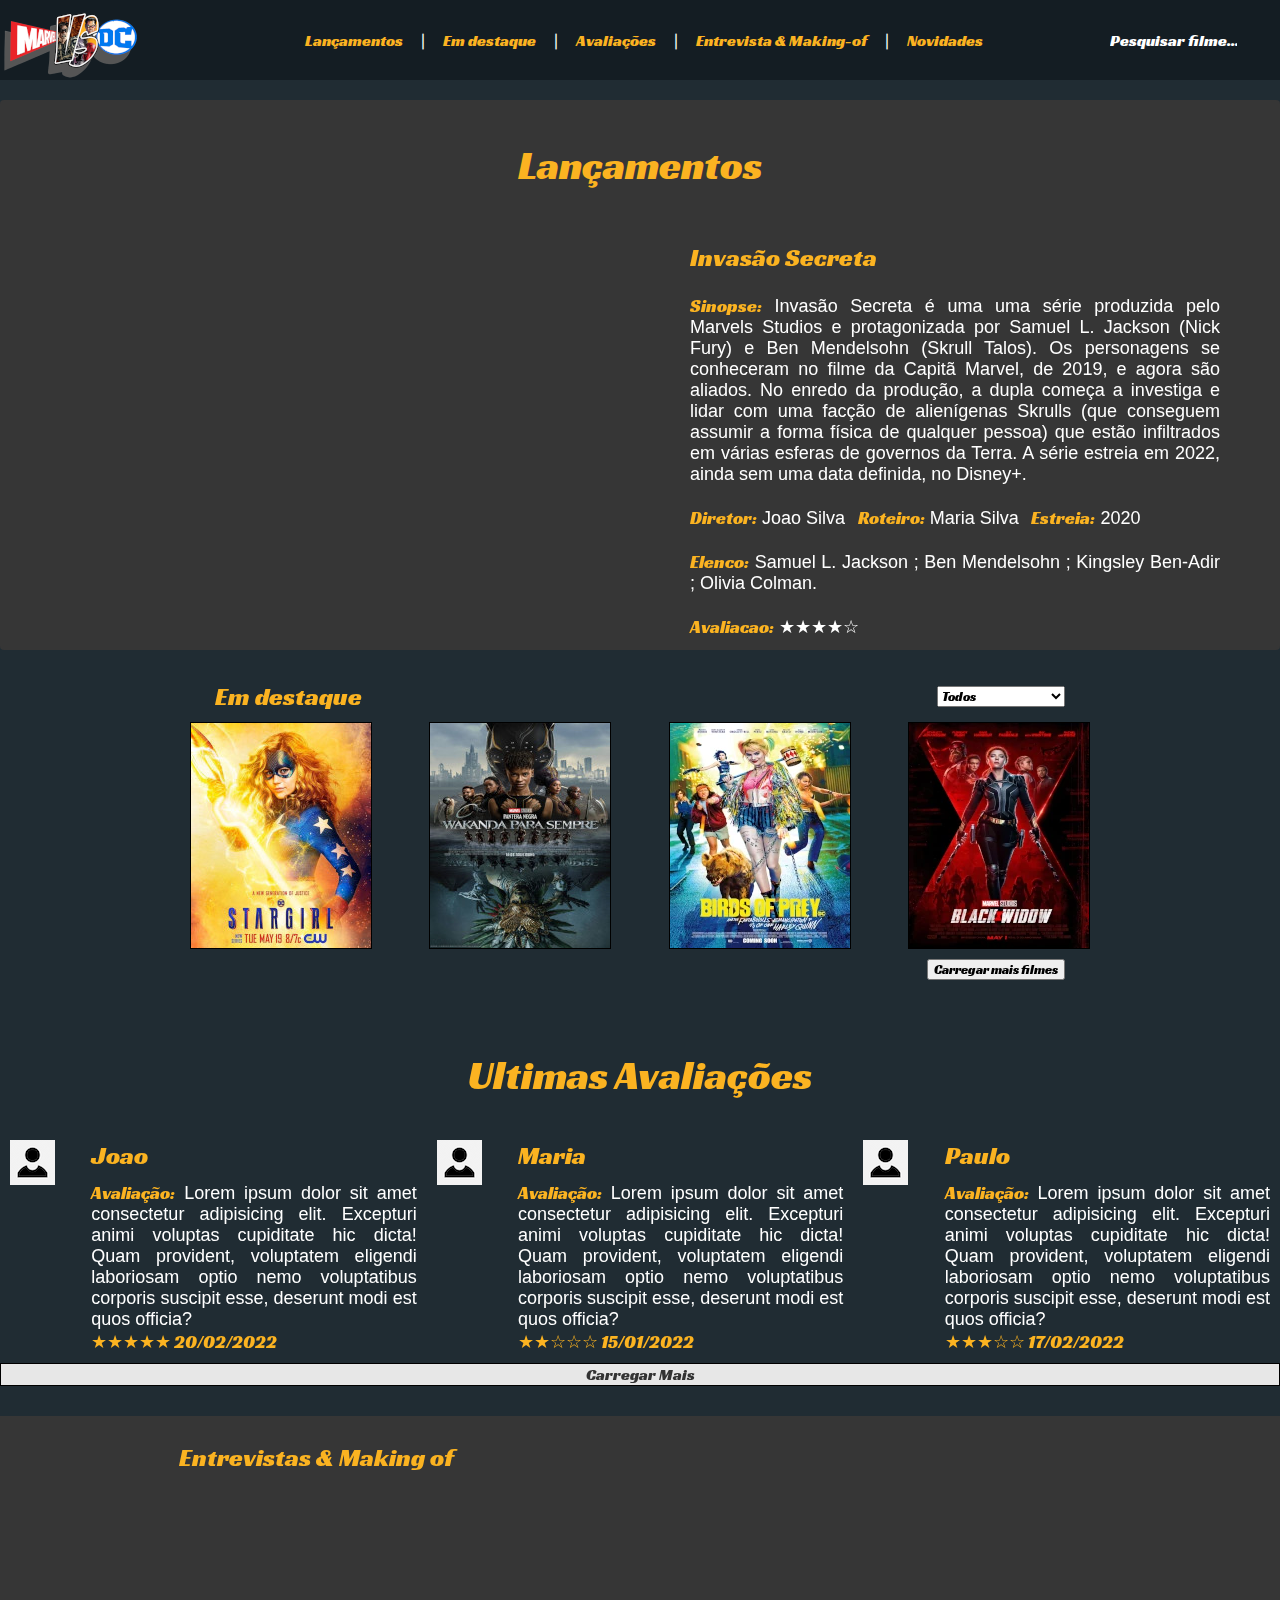
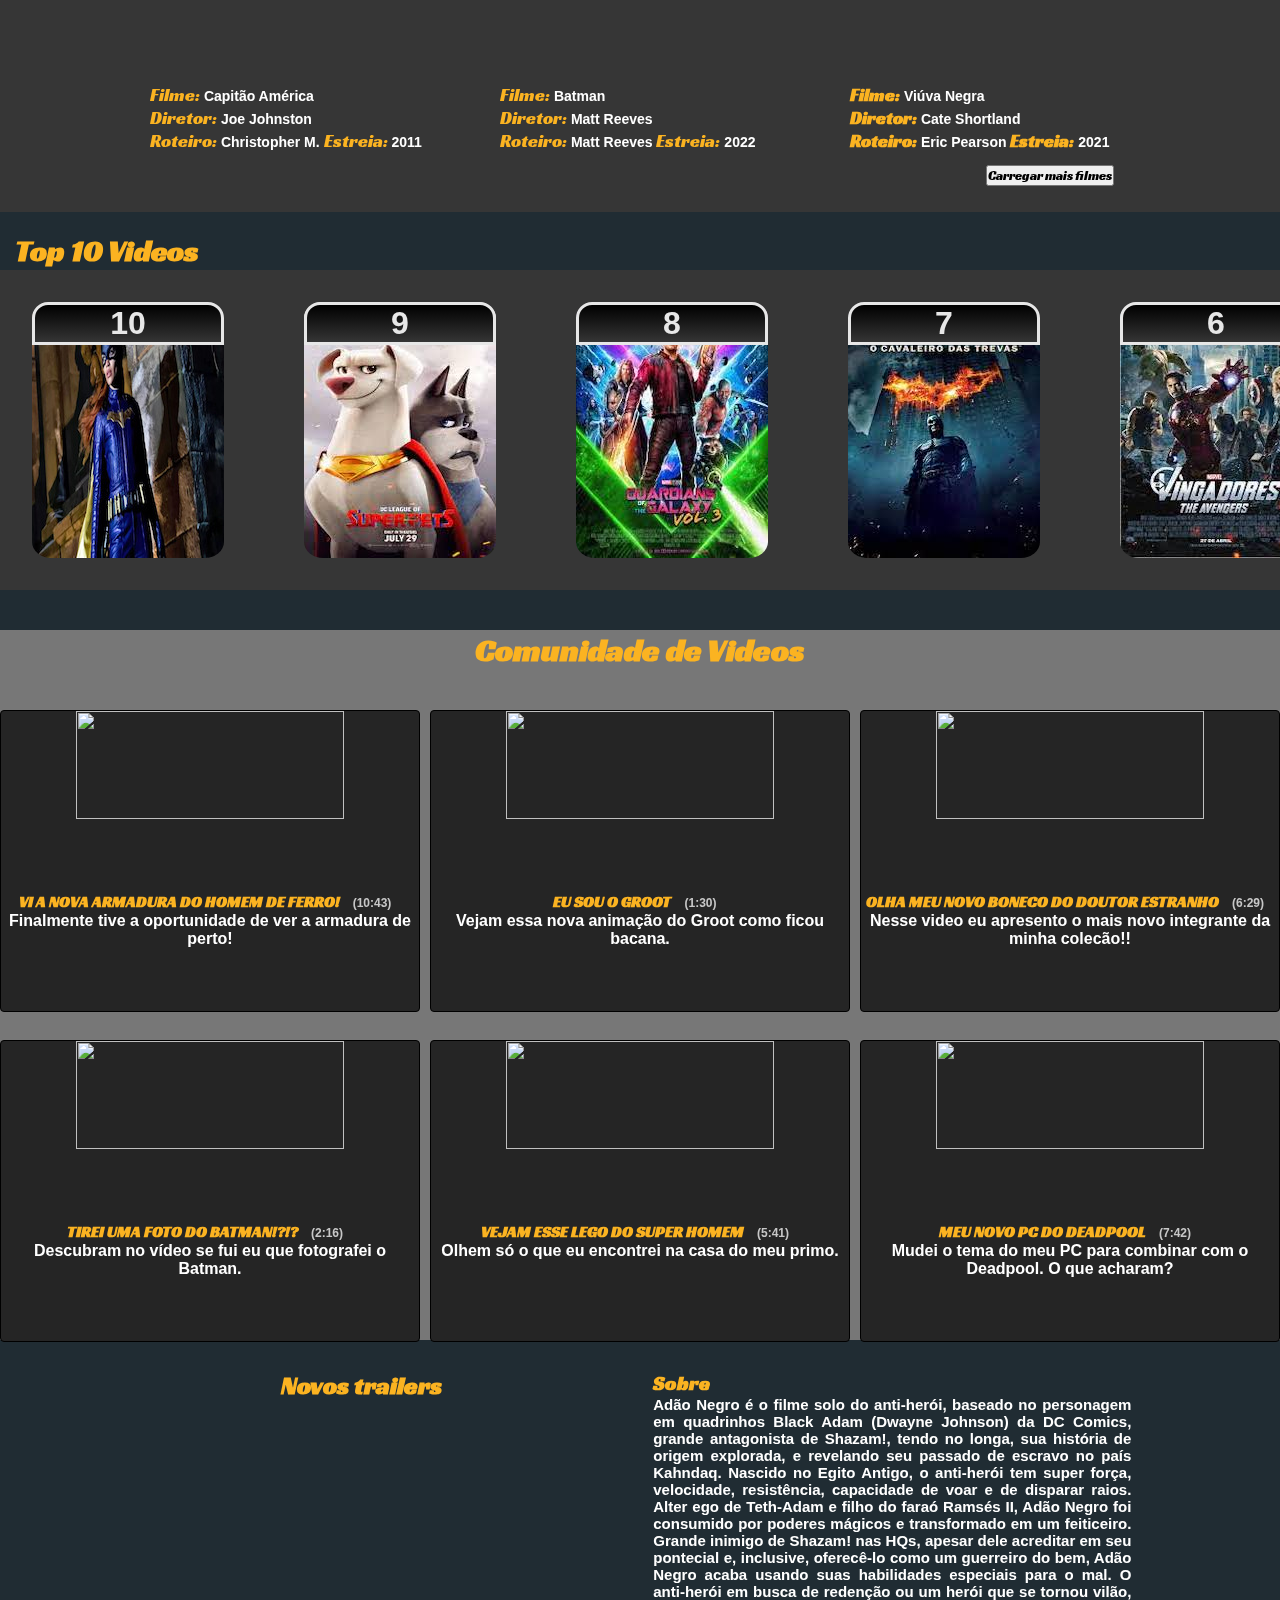
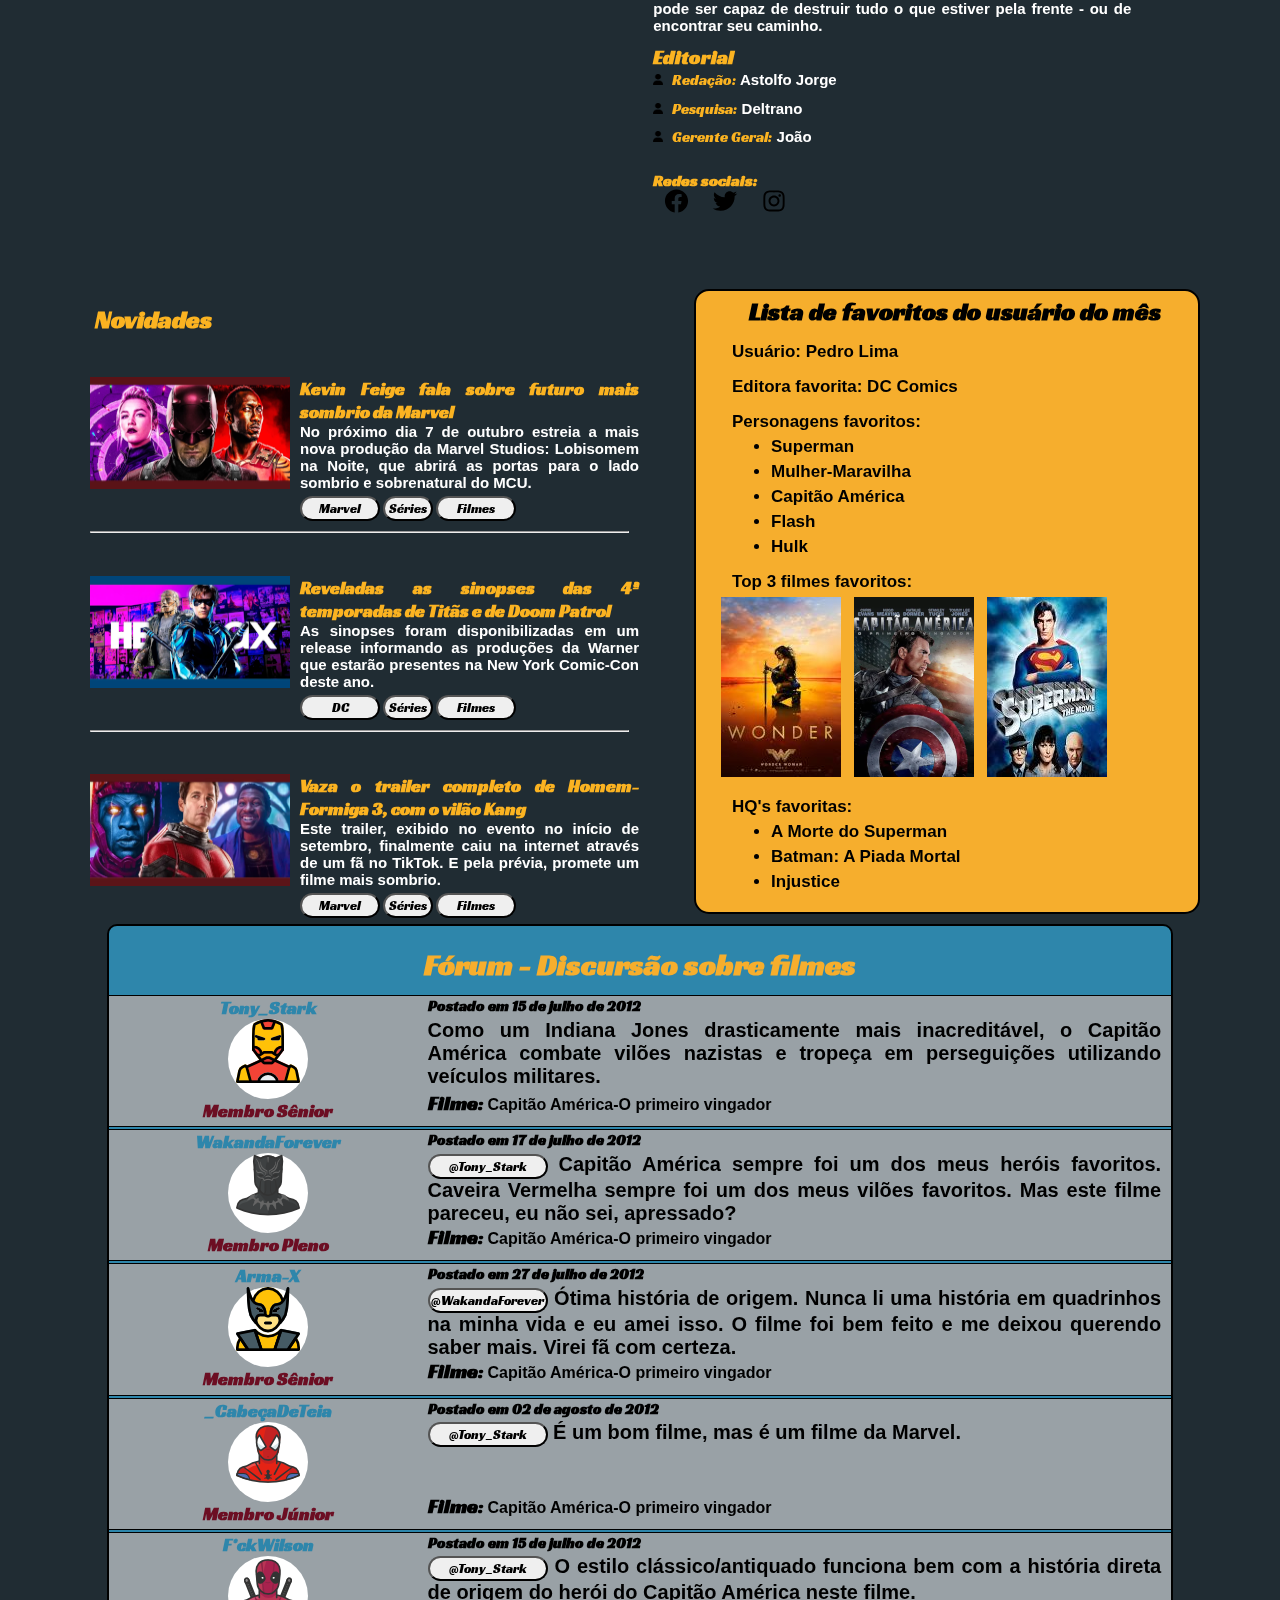
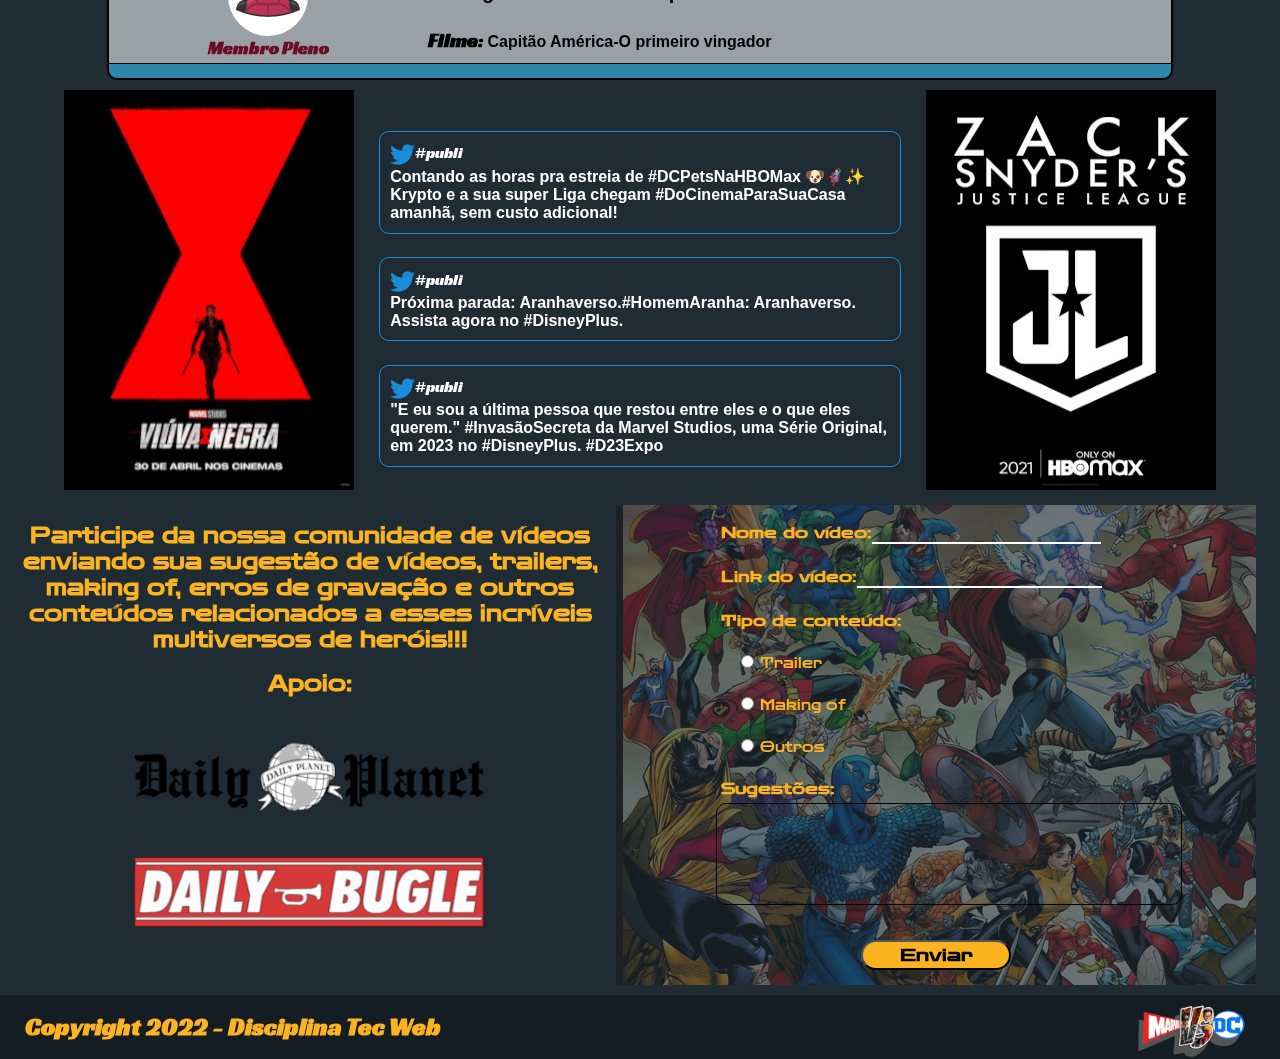
==== commit a6a997a7: "Adicionando acentuação" ====
--- a/index.html
+++ b/index.html
@@ -118,7 +118,7 @@
 
     <!-- Ultimas Avaliacoes -->
     <section class="avaliacoes" id="avaliacoes">
-        <h1 class="destacar">Ultimas Avaliacoes</h1>
+        <h1 class="destacar">Ultimas Avaliações</h1>
         <div class="avaliacoes-wrapper">
             <div class="avaliacao">
                 <div class="foto-usuario">
@@ -126,7 +126,7 @@
                 </div>
                 <div>
                     <h2>Joao</h2>
-                    <p><span clas="destacar">Avaliacao:</span> Lorem ipsum dolor sit amet consectetur adipisicing elit. Excepturi animi voluptas cupiditate hic dicta! Quam provident, voluptatem eligendi laboriosam optio nemo voluptatibus corporis suscipit esse, deserunt modi est quos officia?</p>
+                    <p><span clas="destacar">Avaliação:</span> Lorem ipsum dolor sit amet consectetur adipisicing elit. Excepturi animi voluptas cupiditate hic dicta! Quam provident, voluptatem eligendi laboriosam optio nemo voluptatibus corporis suscipit esse, deserunt modi est quos officia?</p>
                     <p><span>&#9733;&#9733;&#9733;&#9733;&#9733; 20/02/2022</p>
                 </div>
 
@@ -138,7 +138,7 @@
                 </div>
                 <div>
                     <h2>Maria</h2>
-                    <p><span class="destacar">Avaliacao:</span> Lorem ipsum dolor sit amet consectetur adipisicing elit. Excepturi animi voluptas cupiditate hic dicta! Quam provident, voluptatem eligendi laboriosam optio nemo voluptatibus corporis suscipit esse, deserunt modi est quos officia?</p>
+                    <p><span class="destacar">Avaliação:</span> Lorem ipsum dolor sit amet consectetur adipisicing elit. Excepturi animi voluptas cupiditate hic dicta! Quam provident, voluptatem eligendi laboriosam optio nemo voluptatibus corporis suscipit esse, deserunt modi est quos officia?</p>
                     <p><span>&#9733;&#9733;&#9734;&#9734;&#9734; 15/01/2022</p>
                 </div>
             </div>
@@ -149,7 +149,7 @@
                 </div>
                 <div>
                     <h2>Paulo</h2>
-                    <p><span class="destacar">Avaliacao:</span> Lorem ipsum dolor sit amet consectetur adipisicing elit. Excepturi animi voluptas cupiditate hic dicta! Quam provident, voluptatem eligendi laboriosam optio nemo voluptatibus corporis suscipit esse, deserunt modi est quos officia?</p>
+                    <p><span class="destacar">Avaliação:</span> Lorem ipsum dolor sit amet consectetur adipisicing elit. Excepturi animi voluptas cupiditate hic dicta! Quam provident, voluptatem eligendi laboriosam optio nemo voluptatibus corporis suscipit esse, deserunt modi est quos officia?</p>
                     <p><span>&#9733;&#9733;&#9733;&#9734;&#9734; 17/02/2022</p>
                 </div>
             </div>
@@ -290,7 +290,7 @@
                     <h3>Editorial</h3>
                     <p><img src="midia/user-solid-100px.png" alt="" class="icone"><span>Redação:</span> Astolfo Jorge</p>
                     <p><img src="midia/user-solid-100px.png" alt="" class="icone"><span>Pesquisa:</span>  Deltrano</p>
-                    <p><img src="midia/user-solid-100px.png" alt="" class="icone"><span>Gerente Geral:</span> Joao</p>
+                    <p><img src="midia/user-solid-100px.png" alt="" class="icone"><span>Gerente Geral:</span> João</p>
                 </div>
             </div>
             <div class="aside-redes">
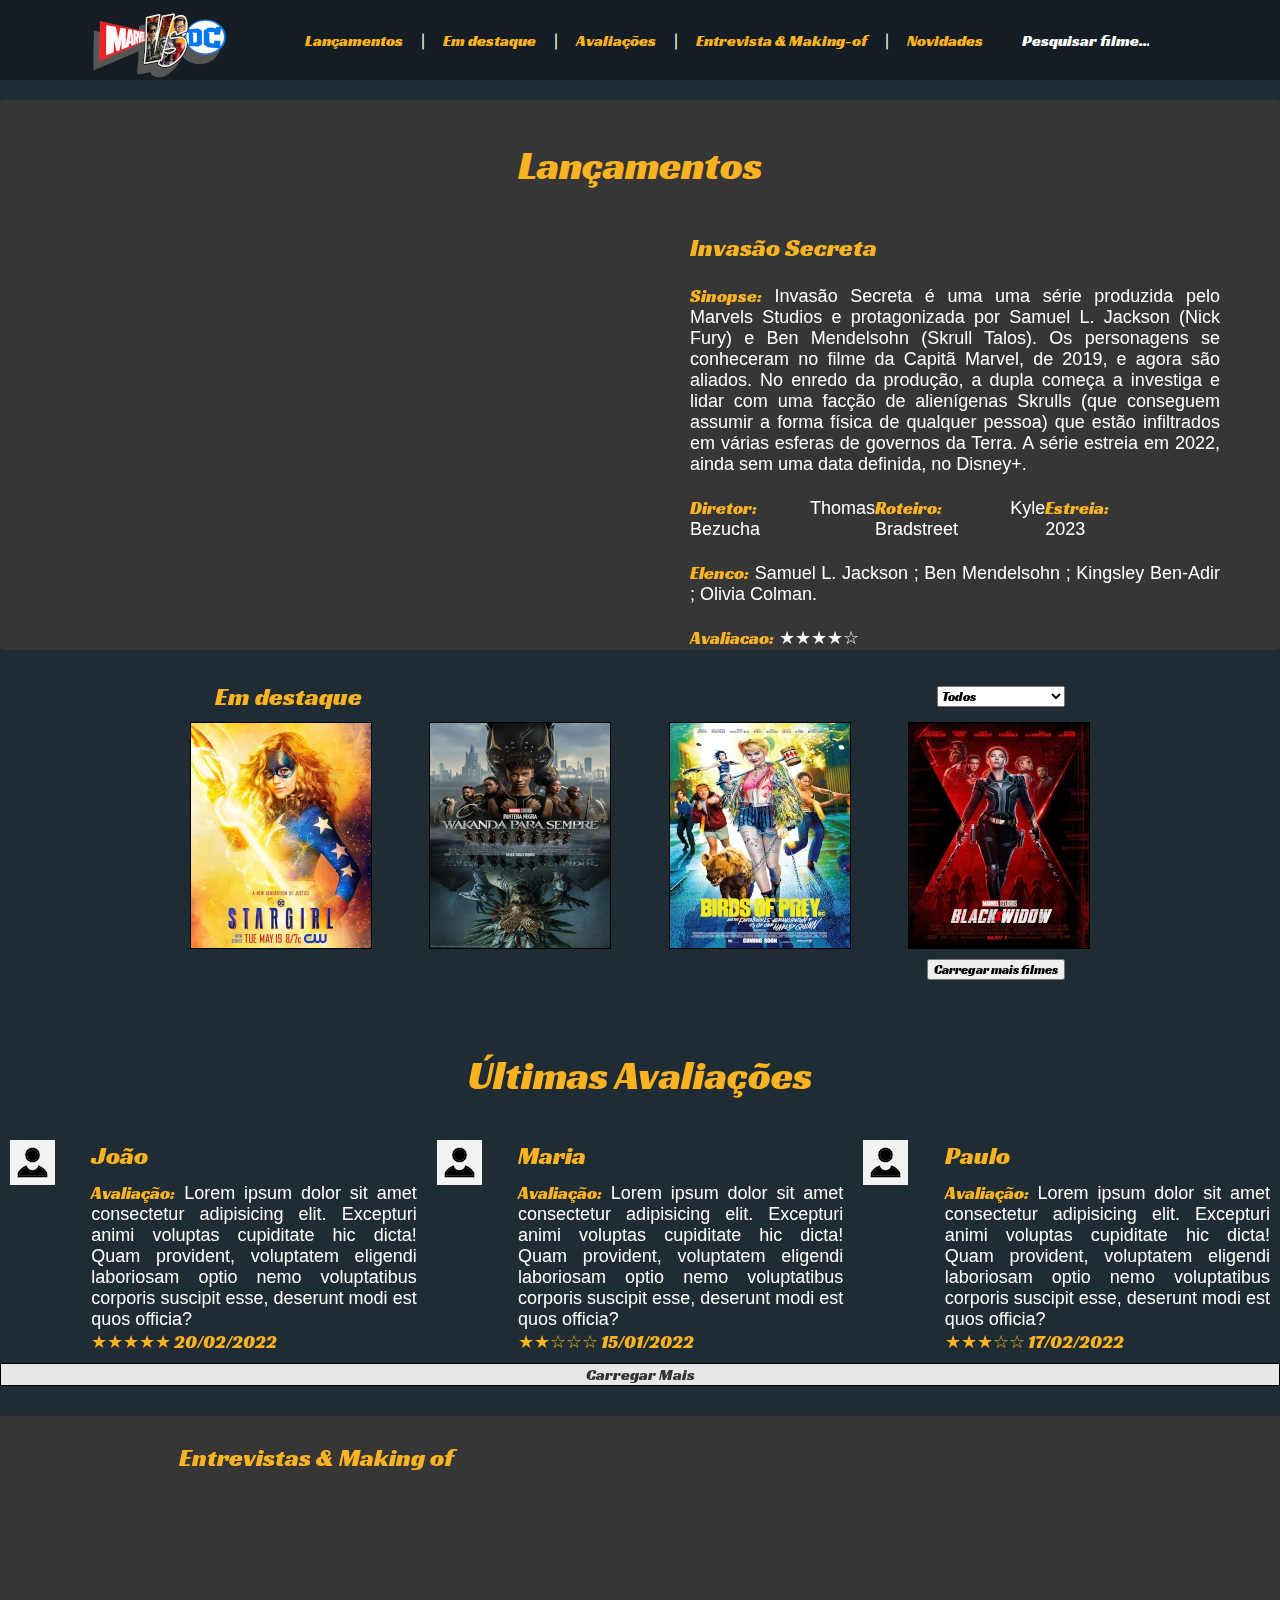
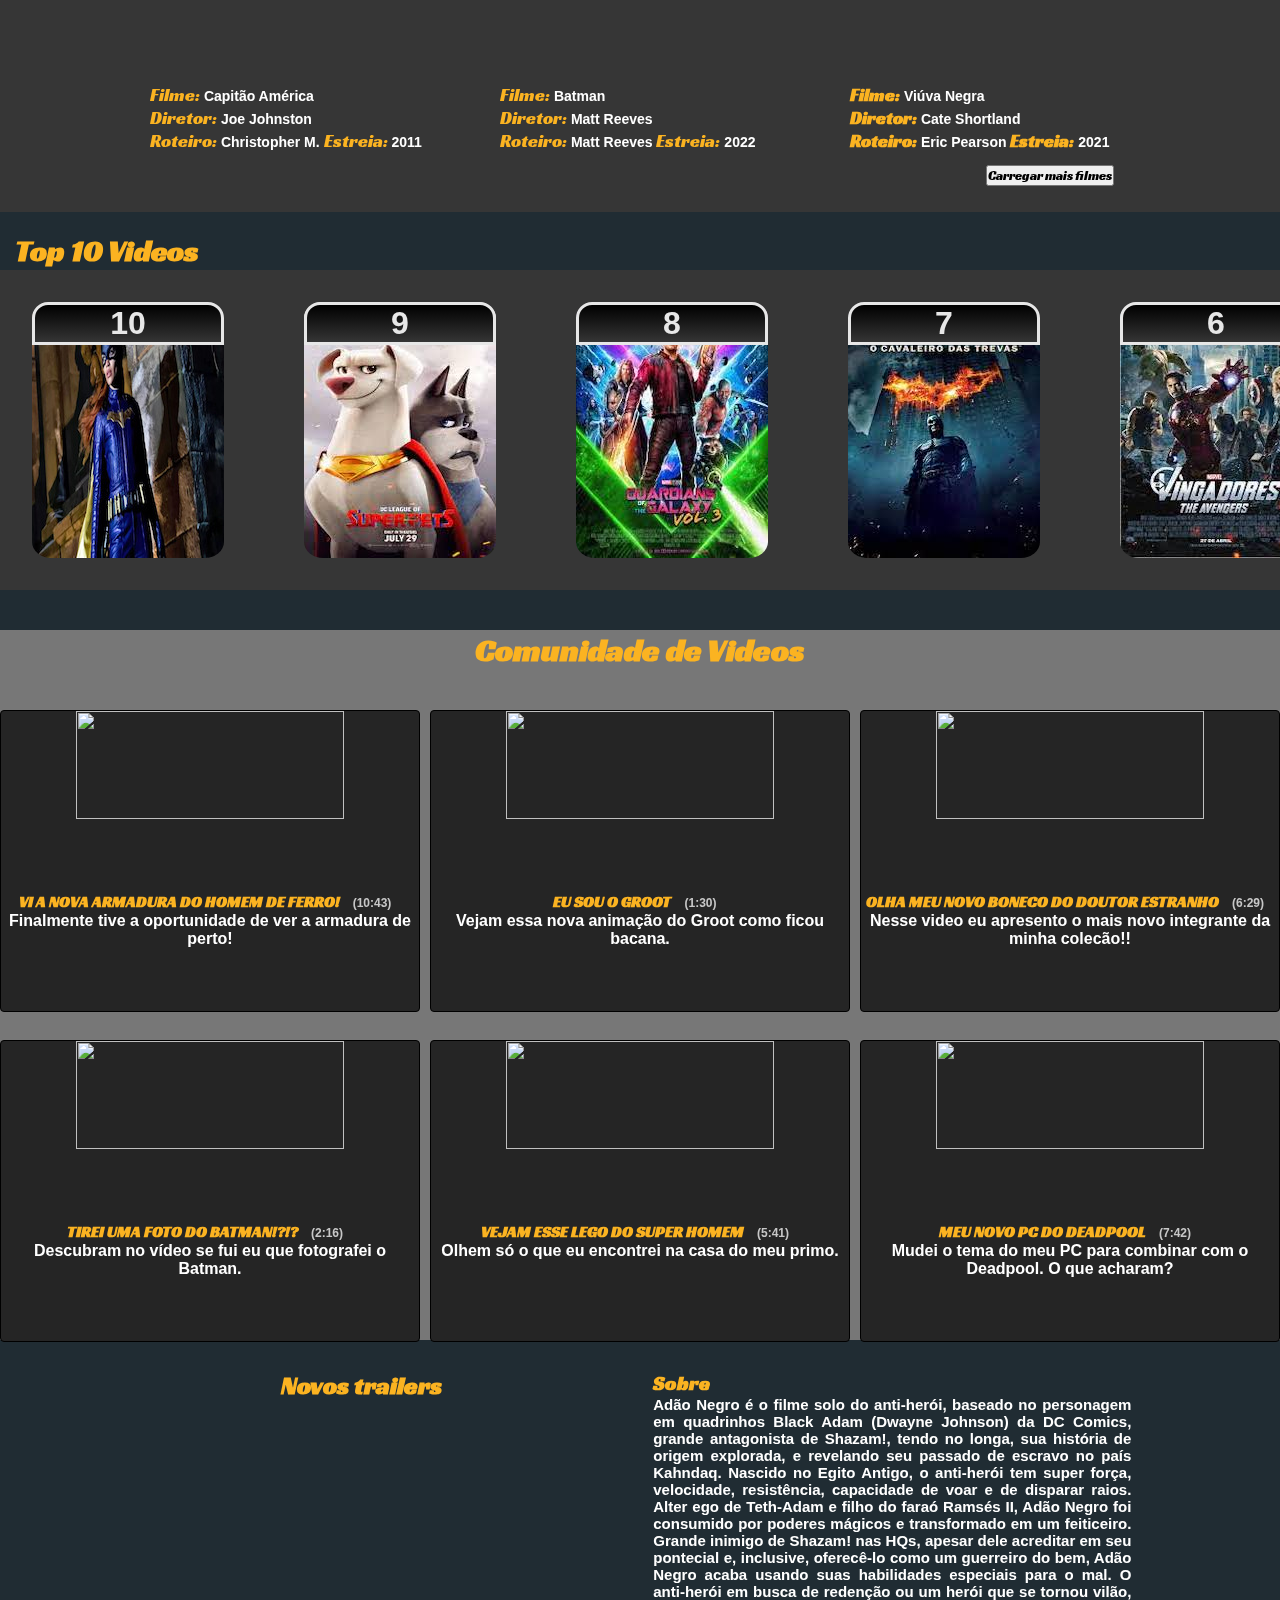
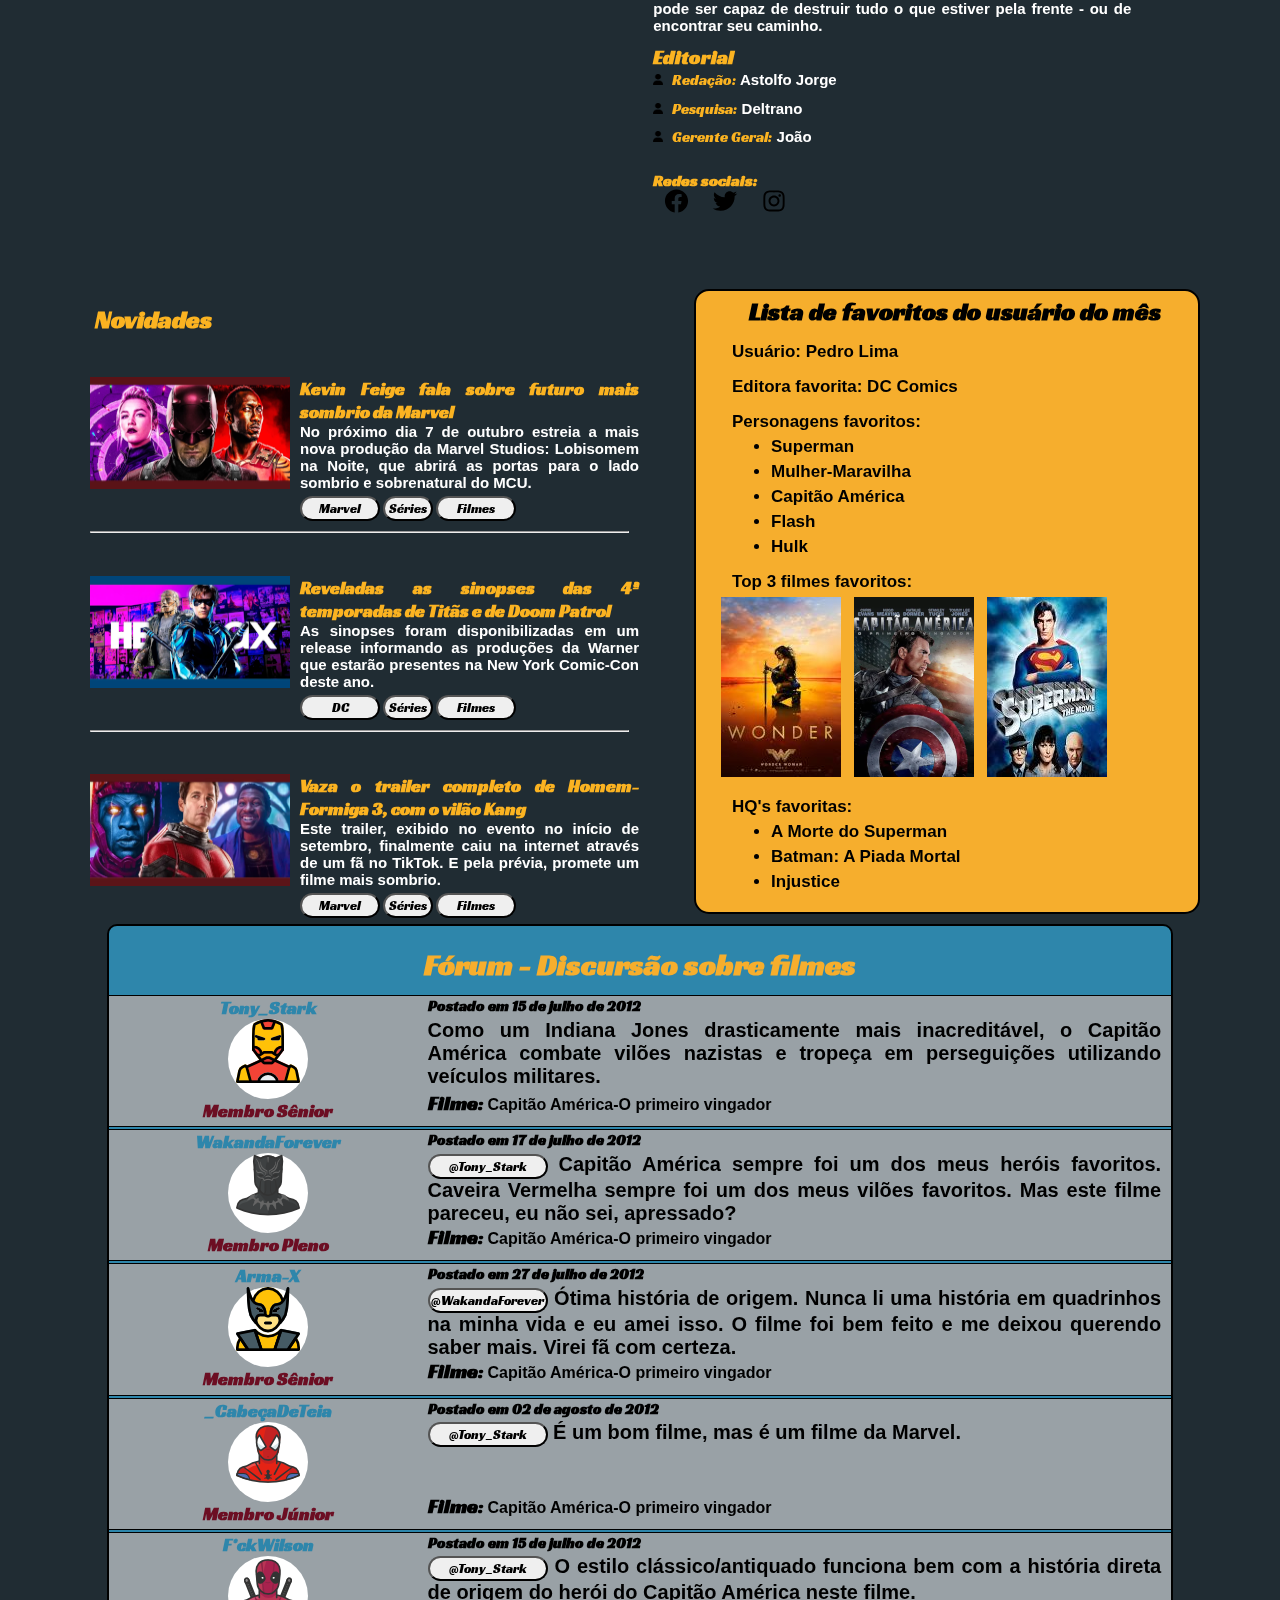
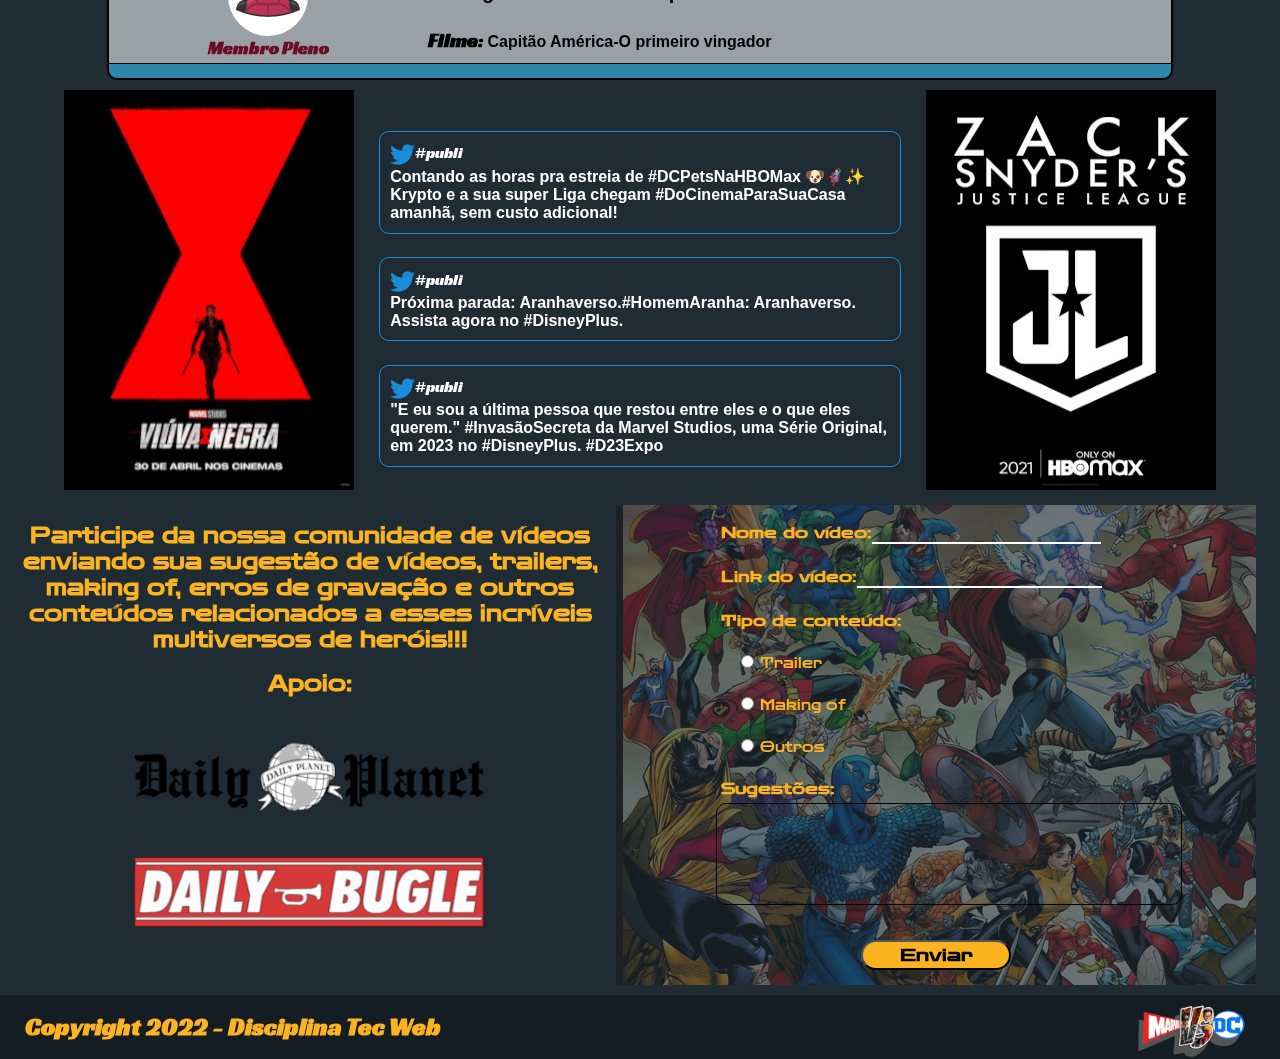
==== commit 7aea7e7f: "Acentuando algumas palavras" ====
--- a/index.html
+++ b/index.html
@@ -73,9 +73,9 @@
                 <p><span class="destacar" >Sinopse:</span> Invasão Secreta é uma uma série produzida pelo Marvels Studios e protagonizada por Samuel L. Jackson (Nick Fury) e Ben Mendelsohn (Skrull Talos). Os personagens se conheceram no filme da Capitã Marvel, de 2019, e agora são aliados. No enredo da produção, a dupla começa a investiga e lidar com uma facção de alienígenas Skrulls (que conseguem assumir a forma física de qualquer pessoa) que estão infiltrados em várias esferas de governos da Terra. A série estreia em 2022, ainda sem uma data definida, no Disney+.</p>
                 <br>
                 <div class="descricao-detalhes">
-                    <p><span class="destacar">Diretor:</span> Joao Silva</p>
-                    <p><span class="destacar">Roteiro:</span> Maria Silva</p>
-                    <p><span class="destacar">Estreia:</span> 2020</p>
+                    <p><span class="destacar">Diretor:</span> Thomas Bezucha</p>
+                    <p><span class="destacar">Roteiro:</span> Kyle Bradstreet </p>
+                    <p><span class="destacar">Estreia:</span> 2023</p>
                 </div>
                 <br>
                 <p><span class="destacar">Elenco:</span> Samuel L. Jackson ; Ben Mendelsohn ; Kingsley Ben-Adir ; Olivia Colman.
@@ -118,14 +118,14 @@
 
     <!-- Ultimas Avaliacoes -->
     <section class="avaliacoes" id="avaliacoes">
-        <h1 class="destacar">Ultimas Avaliações</h1>
+        <h1 class="destacar">Últimas Avaliações</h1>
         <div class="avaliacoes-wrapper">
             <div class="avaliacao">
                 <div class="foto-usuario">
                     <img src="./midia/png-transparent-computer-icons-user-profile-blog-others-miscellaneous-rectangle-logo.png" alt="">
                 </div>
                 <div>
-                    <h2>Joao</h2>
+                    <h2>João</h2>
                     <p><span clas="destacar">Avaliação:</span> Lorem ipsum dolor sit amet consectetur adipisicing elit. Excepturi animi voluptas cupiditate hic dicta! Quam provident, voluptatem eligendi laboriosam optio nemo voluptatibus corporis suscipit esse, deserunt modi est quos officia?</p>
                     <p><span>&#9733;&#9733;&#9733;&#9733;&#9733; 20/02/2022</p>
                 </div>
--- a/main.css
+++ b/main.css
@@ -26,7 +26,7 @@
 }
 
 /*Header*/
-header .nav {
+header nav {
   background-color: #141D23;
   padding: 0 20px;
   justify-content: space-between;
@@ -79,9 +79,6 @@
     margin: auto;
   }
 
-  .navbar {
-    width: 100%;
-  }
   .menu-search{
     background-color: #141D23 ;
     color: white;
@@ -91,6 +88,10 @@
     font-size: 12px;
     width: 120px;
 }
+
+  .navbar {
+    width: 100%;
+  }
 
   .nav-container {
     display: flex;
@@ -182,8 +183,8 @@
   .navbar .menu-items {
     padding-top: 100px;
     background-color: #202C33;
-    height: 60vh;
-    width: 70%;
+    height: 28vh;
+    width: 50%;
     transform: translate(-150%);
     display: flex;
     flex-direction: column;
@@ -191,7 +192,6 @@
     padding-left: 20px;
     transition: transform 0.5s ease-in-out;
     border-radius: 10px;
-    padding-bottom: 30px;
   }
 
   .navbar .menu-items li {
@@ -216,24 +216,26 @@
     transform: rotate(-45deg);
   }
 }
-@media(min-width: 901px) and (max-width: 1051px){
-  .navbar{
+
+@media(min-width: 901px) and (max-width: 1051px) {
+  .navbar {
     display: none;
   }
-
-
-.img-maior{
-  display: none;
-}
-  header nav{
-    background-color:#141D23;
+  
+
+  .img-maior {
+    display: none;
+  }
+
+  header nav {
+    background-color: #141D23;
     height: 5rem;
     display: flex;
     justify-content: space-between;
 
-}
-
-header nav{   
+  }
+
+  header nav {
     display: flex;
     align-items: center;
     justify-content: center;
@@ -242,54 +244,57 @@
     color: white;
     font-family: 'Racing', Times, serif;
     font-size: 12px;
-}
-
-header a{
+  }
+
+  header a {
     text-decoration: none;
     color: #FBB321;
-}
-
-header .set-logo{
-    display: flex;    
-  margin-right: 30px;
-}
-
-header .set-search{
+  }
+
+  header .set-logo {
+    display: flex;
+    margin-right: 30px;
+  }
+
+  header .set-search {
     display: flex;
     border: solid #141D23;
-  margin-left: 30px;
-}
-
-header .input-search{
-    background-color: #141D23 ;
+    margin-left: 30px;
+  }
+
+  header .input-search {
+    background-color: #141D23;
     color: white;
     display: flex;
     border: 0;
     outline: 0;
     font-size: 12px;
     width: 120px;
-}
-
-header .input-search::placeholder{
+  }
+
+  header .input-search::placeholder {
     color: white;
-}
-}
-@media(min-width:1052px) and (max-width: 1500px){
-  .navbar{
+  }
+}
+
+@media(min-width:1052px) and (max-width: 1500px) {
+  .navbar {
     display: none;
   }
-.img-maior{
-  display: none;
-}
-  header nav{
-    background-color:#141D23;
+
+  .img-maior {
+    display: none;
+  }
+
+  header nav {
+    background-color: #141D23;
     height: 5rem;
     display: flex;
     justify-content: space-between;
 
-}
-
-header .nav{   
+  }
+
+  header nav {
     display: flex;
     align-items: center;
     justify-content: center;
@@ -298,55 +303,57 @@
     color: white;
     font-family: 'Racing', Times, serif;
     font-size: 16px;
-}
-
-header a{
+  }
+
+  header a {
     text-decoration: none;
     color: #FBB321;
-}
-
-header .set-logo{
-    display: flex;    
+  }
+
+  header .set-logo {
+    display: flex;
     margin-right: 30px;
-}
-
-header .set-search{
+  }
+
+  header .set-search {
     display: flex;
     border: solid #141D23;
-  margin-right: 30px;
-}
-
-header .input-search{
-    background-color: #141D23 ;
+    margin-right: 30px;
+  }
+
+  header .input-search {
+    background-color: #141D23;
     color: white;
     display: flex;
     border: 0;
     outline: 0;
     font-size: 16px;
     width: 127px;
-}
-
-header .input-search::placeholder{
+  }
+
+  header .input-search::placeholder {
     color: white;
-}
-}
-
-@media(min-width: 1501px) and (max-width: 2045px){
-  .navbar{
+  }
+}
+
+@media(min-width: 1501px) and (max-width: 2045px) {
+  .navbar {
     display: none;
   }
-.img-maior{
-  display: none;
-}
-  header nav{
-    background-color:#141D23;
+
+  .img-maior {
+    display: none;
+  }
+
+  header nav {
+    background-color: #141D23;
     height: 5rem;
     display: flex;
     justify-content: space-between;
 
-}
-
-header .nav{   
+  }
+
+  header nav {
     display: flex;
     align-items: center;
     justify-content: center;
@@ -355,54 +362,57 @@
     color: white;
     font-family: 'Racing', Times, serif;
     font-size: 22px;
-}
-
-header a{
+  }
+
+  header a {
     text-decoration: none;
     color: #FBB321;
-}
-
-header .set-logo{
-    display: flex;    
-    margin-left: 50px;
-}
-
-header .set-search{
+  }
+
+  header .set-logo {
+    display: flex;
+    margin-right: 30px;
+  }
+
+  header .set-search {
     display: flex;
     border: solid #141D23;
-   margin-right: 50px;
-}
-
-header .input-search{
-    background-color: #141D23 ;
+    margin-right: 30px;
+  }
+
+  header .input-search {
+    background-color: #141D23;
     color: white;
     display: flex;
     border: 0;
     outline: 0;
     font-size: 18px;
     width: 142px;
-}
-
-header .input-search::placeholder{
+  }
+
+  header .input-search::placeholder {
     color: white;
-}
-}
-@media(min-width: 2046px){
-  .navbar{
+  }
+}
+
+@media(min-width: 2046px) {
+  .navbar {
     display: none;
   }
-.img-maior{
-  display: none;
-}
-  header nav{
-    background-color:#141D23;
+
+  .img-maior {
+    display: none;
+  }
+
+  header nav {
+    background-color: #141D23;
     height: 5rem;
     display: flex;
     justify-content: space-between;
 
-}
-
-header nav{   
+  }
+
+  header nav {
     display: flex;
     align-items: center;
     justify-content: center;
@@ -411,37 +421,37 @@
     color: white;
     font-family: 'Racing', Times, serif;
     font-size: 35px;
-}
-
-header a{
+  }
+
+  header a {
     text-decoration: none;
     color: #FBB321;
-}
-
-header .set-logo{
-    display: flex;    
+  }
+
+  header .set-logo {
+    display: flex;
     margin-right: 30px;
-}
-
-header .set-search{
+  }
+
+  header .set-search {
     display: flex;
     border: solid #141D23;
-  margin-right: 30px;
-}
-
-header .input-search{
-    background-color: #141D23 ;
+    margin-right: 30px;
+  }
+
+  header .input-search {
+    background-color: #141D23;
     color: white;
     display: flex;
     border: 0;
     outline: 0;
     font-size: 20px;
     width: 160px;
-}
-
-header .input-search::placeholder{
+  }
+
+  header .input-search::placeholder {
     color: white;
-}
+  }
 }
 /* Footer */
 
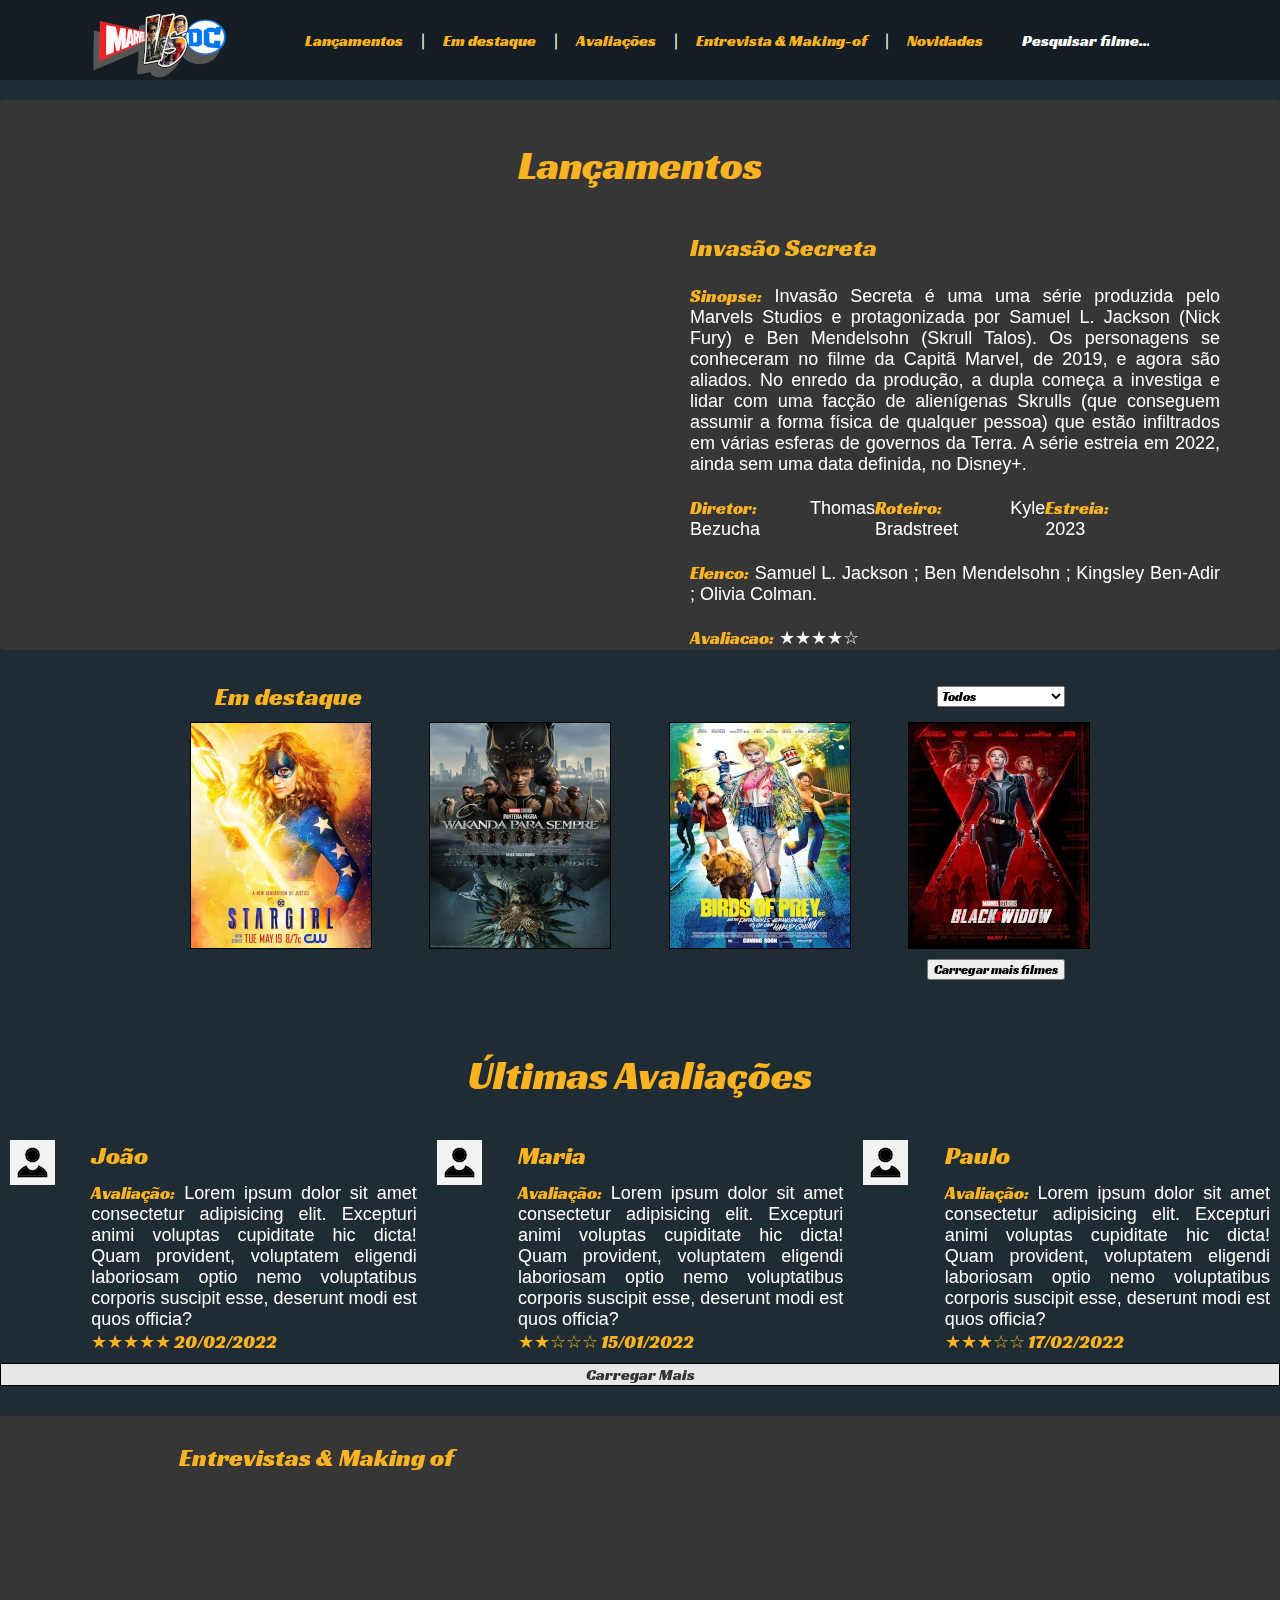
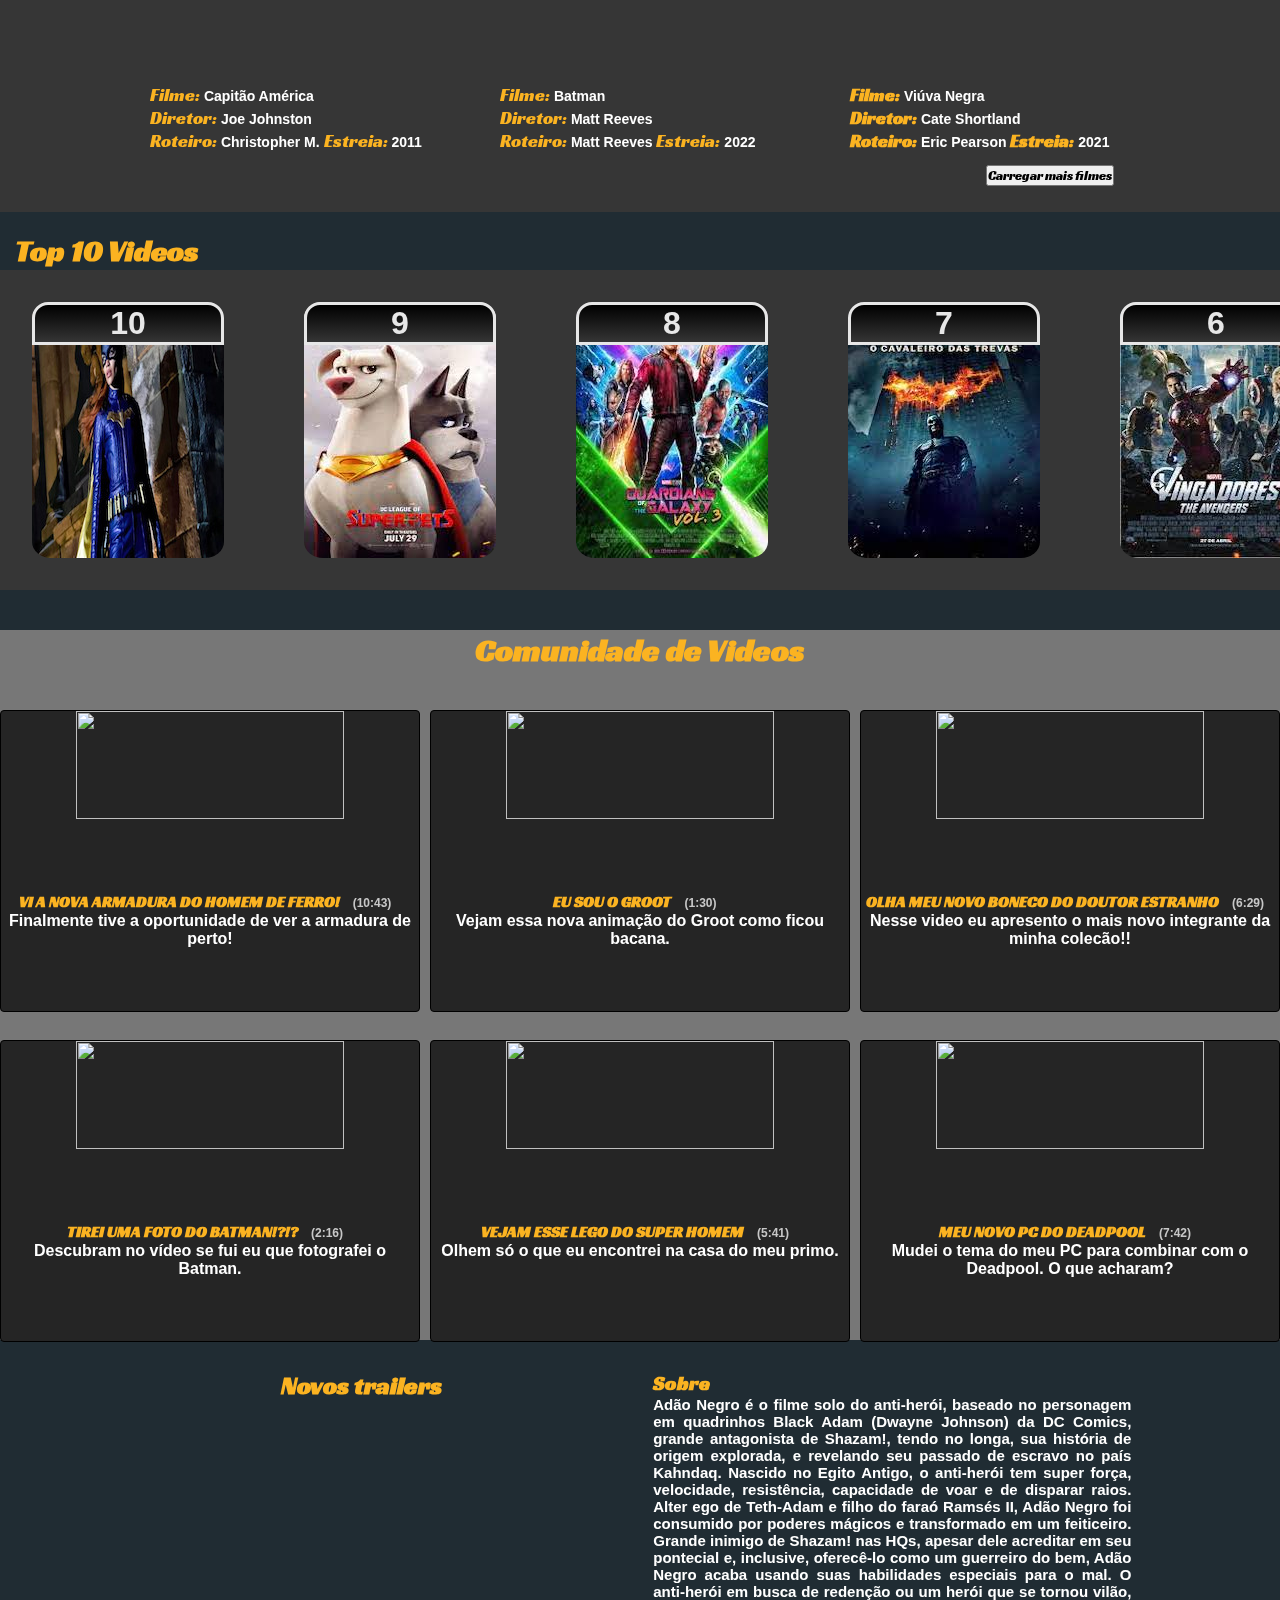
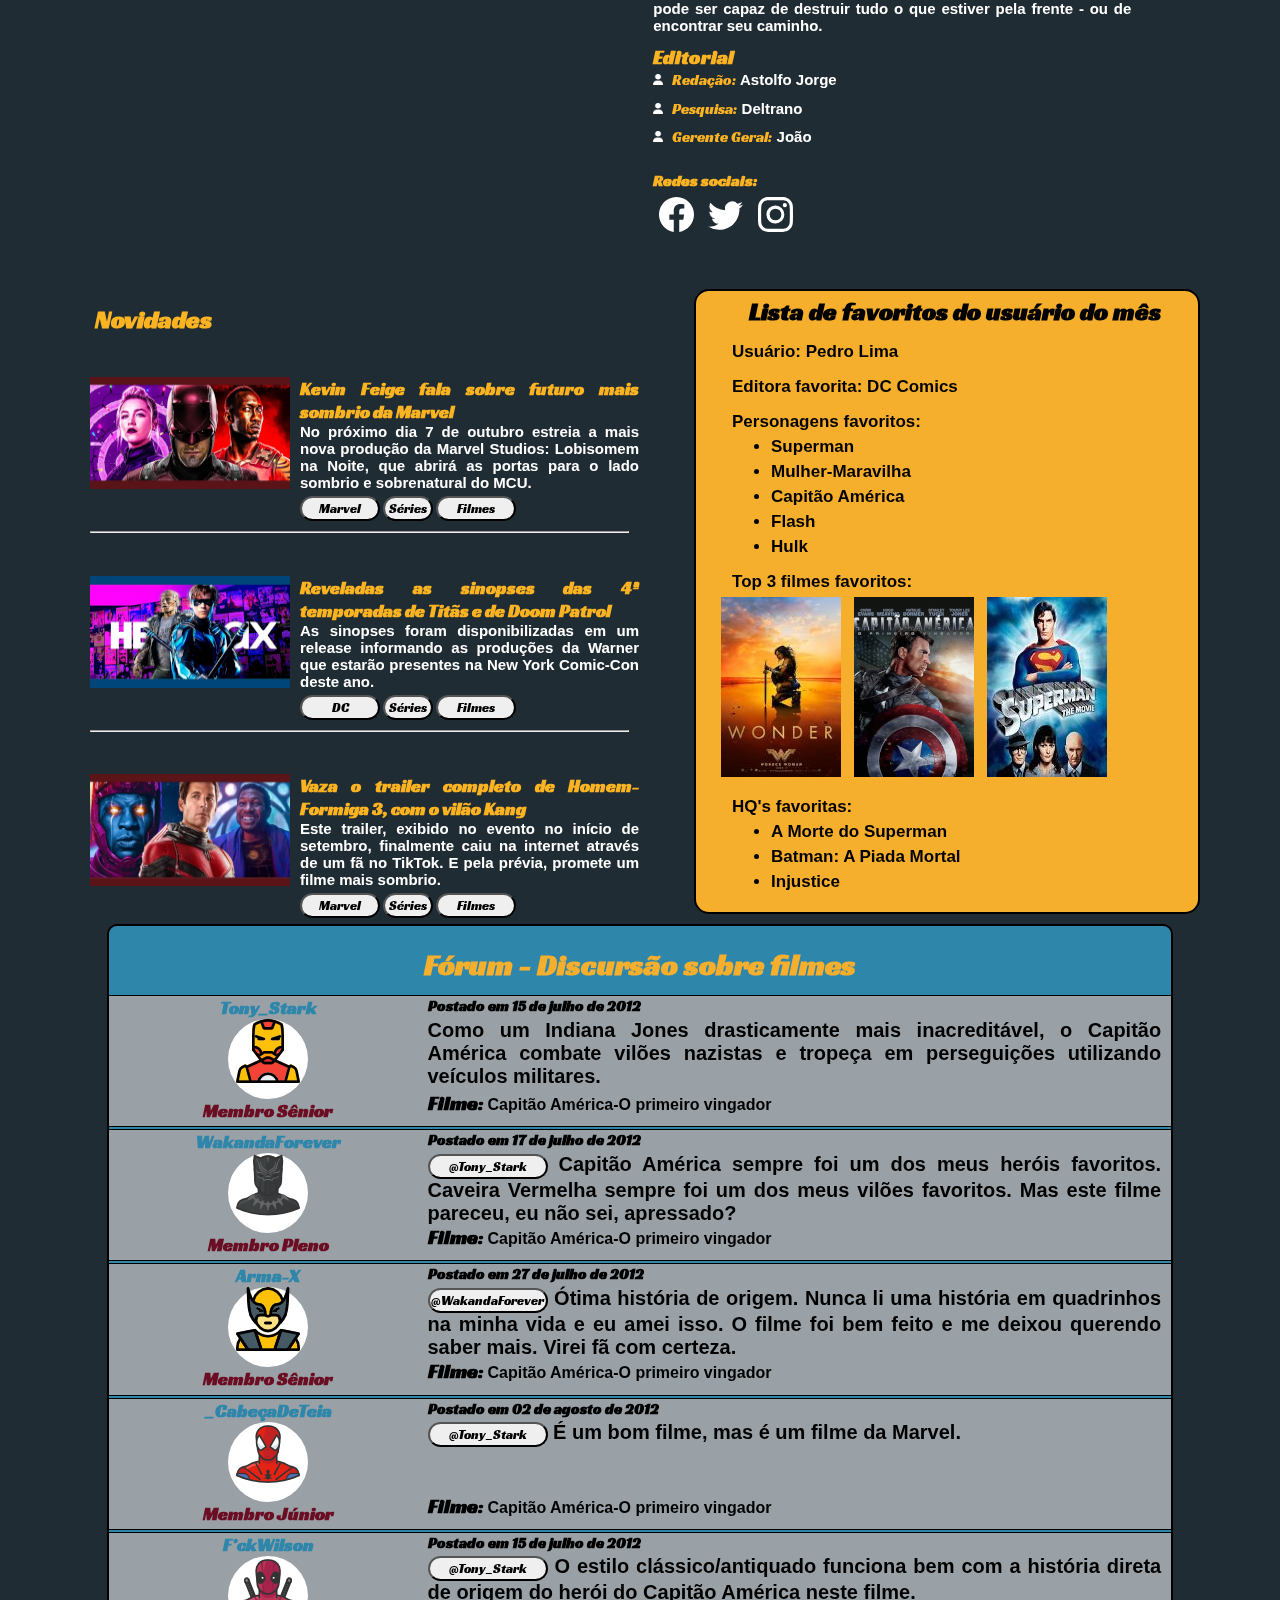
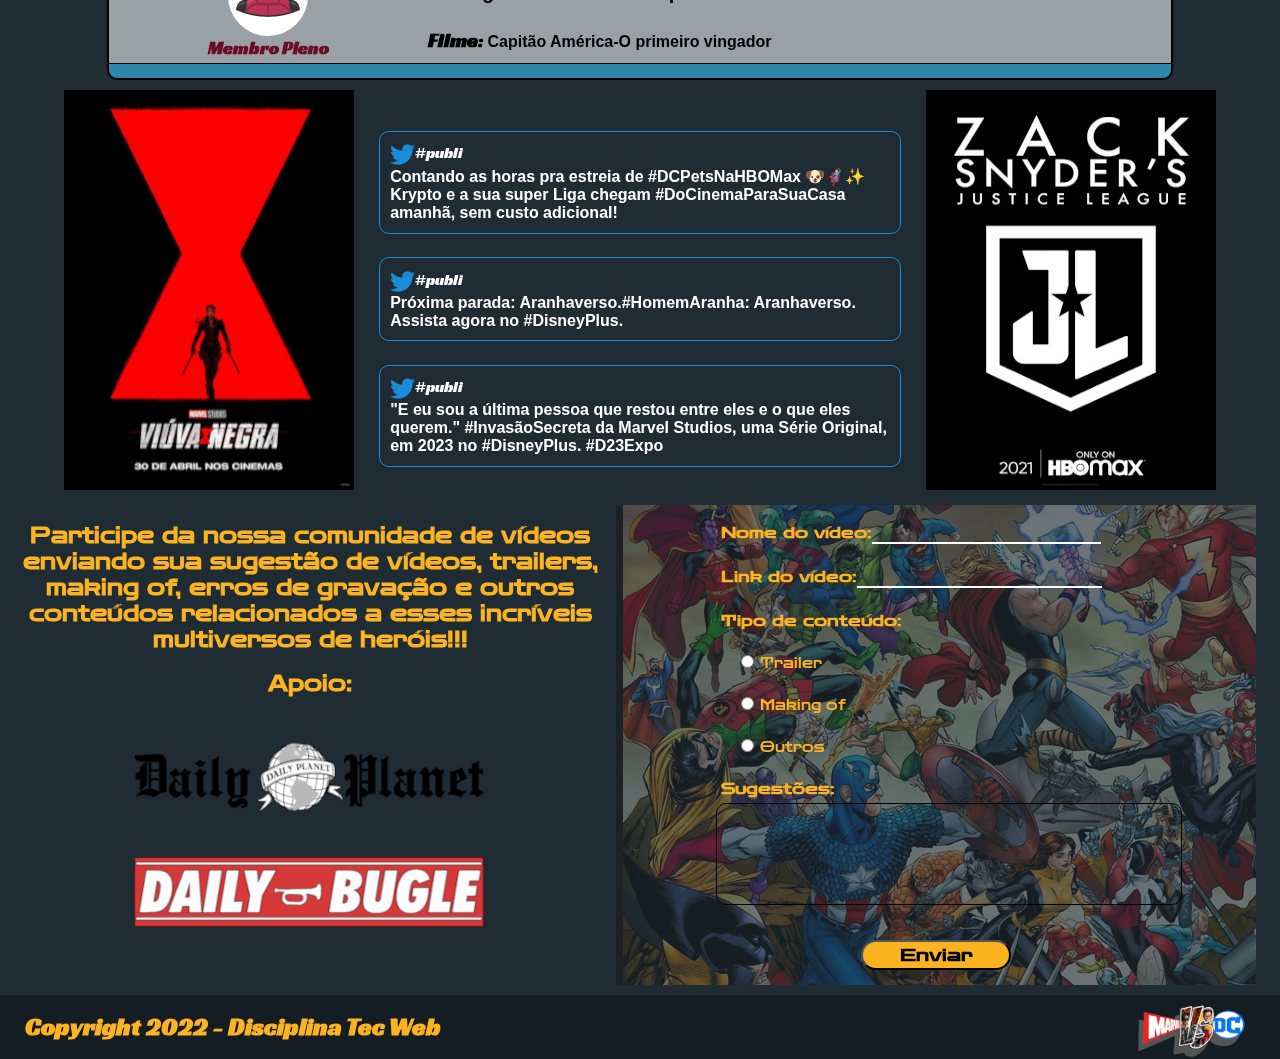
==== commit 9d88cc60: "Mudando os ícones de Livre 3" ====
--- a/index.html
+++ b/index.html
@@ -288,16 +288,22 @@
                 <p>Adão Negro é o filme solo do anti-herói, baseado no personagem em quadrinhos Black Adam (Dwayne Johnson) da DC Comics, grande antagonista de Shazam!, tendo no longa, sua história de origem explorada, e revelando seu passado de escravo no país Kahndaq. Nascido no Egito Antigo, o anti-herói tem super força, velocidade, resistência, capacidade de voar e de disparar raios. Alter ego de Teth-Adam e filho do faraó Ramsés II, Adão Negro foi consumido por poderes mágicos e transformado em um feiticeiro. Grande inimigo de Shazam! nas HQs, apesar dele acreditar em seu pontecial e, inclusive, oferecê-lo como um guerreiro do bem, Adão Negro acaba usando suas habilidades especiais para o mal. O anti-herói em busca de redenção ou um herói que se tornou vilão, pode ser capaz de destruir tudo o que estiver pela frente - ou de encontrar seu caminho.</p>
                 <div class="div-editorial">
                     <h3>Editorial</h3>
-                    <p><img src="midia/user-solid-100px.png" alt="" class="icone"><span>Redação:</span> Astolfo Jorge</p>
-                    <p><img src="midia/user-solid-100px.png" alt="" class="icone"><span>Pesquisa:</span>  Deltrano</p>
-                    <p><img src="midia/user-solid-100px.png" alt="" class="icone"><span>Gerente Geral:</span> João</p>
+                    <p><img src="midia/user-solid-100px-branco.png" alt="" class="icone"><span>Redação:</span> Astolfo Jorge</p>
+                    <p><img src="midia/user-solid-100px-branco.png" alt="" class="icone"><span>Pesquisa:</span>  Deltrano</p>
+                    <p><img src="midia/user-solid-100px-branco.png" alt="" class="icone"><span>Gerente Geral:</span> João</p>
                 </div>
             </div>
             <div class="aside-redes">
                 <h4>Redes sociais:</h4>
-                <img src="midia/facebook.svg" alt="" class="icone-social">
-                <img src="midia/twitter.svg" alt="" class="icone-social">
-                <img src="midia/instagram.svg" alt="" class="icone-social">
+                <svg xmlns="http://www.w3.org/2000/svg" width="35" height="35" fill="currentColor" class="bi bi-facebook" viewBox="0 0 16 16">
+                    <path d="M16 8.049c0-4.446-3.582-8.05-8-8.05C3.58 0-.002 3.603-.002 8.05c0 4.017 2.926 7.347 6.75 7.951v-5.625h-2.03V8.05H6.75V6.275c0-2.017 1.195-3.131 3.022-3.131.876 0 1.791.157 1.791.157v1.98h-1.009c-.993 0-1.303.621-1.303 1.258v1.51h2.218l-.354 2.326H9.25V16c3.824-.604 6.75-3.934 6.75-7.951z"/>
+                  </svg>
+                  <svg xmlns="http://www.w3.org/2000/svg" width="35" height="35" fill="currentColor" class="bi bi-twitter" viewBox="0 0 16 16">
+                    <path d="M5.026 15c6.038 0 9.341-5.003 9.341-9.334 0-.14 0-.282-.006-.422A6.685 6.685 0 0 0 16 3.542a6.658 6.658 0 0 1-1.889.518 3.301 3.301 0 0 0 1.447-1.817 6.533 6.533 0 0 1-2.087.793A3.286 3.286 0 0 0 7.875 6.03a9.325 9.325 0 0 1-6.767-3.429 3.289 3.289 0 0 0 1.018 4.382A3.323 3.323 0 0 1 .64 6.575v.045a3.288 3.288 0 0 0 2.632 3.218 3.203 3.203 0 0 1-.865.115 3.23 3.23 0 0 1-.614-.057 3.283 3.283 0 0 0 3.067 2.277A6.588 6.588 0 0 1 .78 13.58a6.32 6.32 0 0 1-.78-.045A9.344 9.344 0 0 0 5.026 15z"/>
+                  </svg>
+                  <svg xmlns="http://www.w3.org/2000/svg" width="35" height="35" fill="currentColor" class="bi bi-instagram" viewBox="0 0 16 16">
+                    <path d="M8 0C5.829 0 5.556.01 4.703.048 3.85.088 3.269.222 2.76.42a3.917 3.917 0 0 0-1.417.923A3.927 3.927 0 0 0 .42 2.76C.222 3.268.087 3.85.048 4.7.01 5.555 0 5.827 0 8.001c0 2.172.01 2.444.048 3.297.04.852.174 1.433.372 1.942.205.526.478.972.923 1.417.444.445.89.719 1.416.923.51.198 1.09.333 1.942.372C5.555 15.99 5.827 16 8 16s2.444-.01 3.298-.048c.851-.04 1.434-.174 1.943-.372a3.916 3.916 0 0 0 1.416-.923c.445-.445.718-.891.923-1.417.197-.509.332-1.09.372-1.942C15.99 10.445 16 10.173 16 8s-.01-2.445-.048-3.299c-.04-.851-.175-1.433-.372-1.941a3.926 3.926 0 0 0-.923-1.417A3.911 3.911 0 0 0 13.24.42c-.51-.198-1.092-.333-1.943-.372C10.443.01 10.172 0 7.998 0h.003zm-.717 1.442h.718c2.136 0 2.389.007 3.232.046.78.035 1.204.166 1.486.275.373.145.64.319.92.599.28.28.453.546.598.92.11.281.24.705.275 1.485.039.843.047 1.096.047 3.231s-.008 2.389-.047 3.232c-.035.78-.166 1.203-.275 1.485a2.47 2.47 0 0 1-.599.919c-.28.28-.546.453-.92.598-.28.11-.704.24-1.485.276-.843.038-1.096.047-3.232.047s-2.39-.009-3.233-.047c-.78-.036-1.203-.166-1.485-.276a2.478 2.478 0 0 1-.92-.598 2.48 2.48 0 0 1-.6-.92c-.109-.281-.24-.705-.275-1.485-.038-.843-.046-1.096-.046-3.233 0-2.136.008-2.388.046-3.231.036-.78.166-1.204.276-1.486.145-.373.319-.64.599-.92.28-.28.546-.453.92-.598.282-.11.705-.24 1.485-.276.738-.034 1.024-.044 2.515-.045v.002zm4.988 1.328a.96.96 0 1 0 0 1.92.96.96 0 0 0 0-1.92zm-4.27 1.122a4.109 4.109 0 1 0 0 8.217 4.109 4.109 0 0 0 0-8.217zm0 1.441a2.667 2.667 0 1 1 0 5.334 2.667 2.667 0 0 1 0-5.334z"/>
+                  </svg>
             </div>
         </aside>
     </section> 
--- a/main.css
+++ b/main.css
@@ -3051,10 +3051,9 @@
     margin-right: 2%;
   }
 
-  aside.sobre-novos-videos img.icone-social{
-    width: 30%;
-    height: 30%;
-    margin: -3%;
+  aside.sobre-novos-videos svg{
+    color: white;
+    margin: 3%;
   }
 }
 
@@ -3155,10 +3154,9 @@
     margin-right: 2%;
   }
 
-  aside.sobre-novos-videos img.icone-social{
-    width: 30%;
-    height: 30%;
-    margin: -3%;
+  aside.sobre-novos-videos svg{
+    color: white;
+    margin: 3%;
   }
 }
 
@@ -3261,10 +3259,9 @@
     margin-right: 2%;
   }
 
-  aside.sobre-novos-videos img.icone-social{
-    width: 30%;
-    height: 30%;
-    margin: -3%;
+  aside.sobre-novos-videos svg{
+    color: white;
+    margin: 3%;
   }
 }
 
@@ -3366,10 +3363,9 @@
     margin-right: 2%;
   }
 
-  aside.sobre-novos-videos img.icone-social{
-    width: 30%;
-    height: 30%;
-    margin: -3%;
+  aside.sobre-novos-videos svg{
+    color: white;
+    margin: 3%;
   }
 }
 
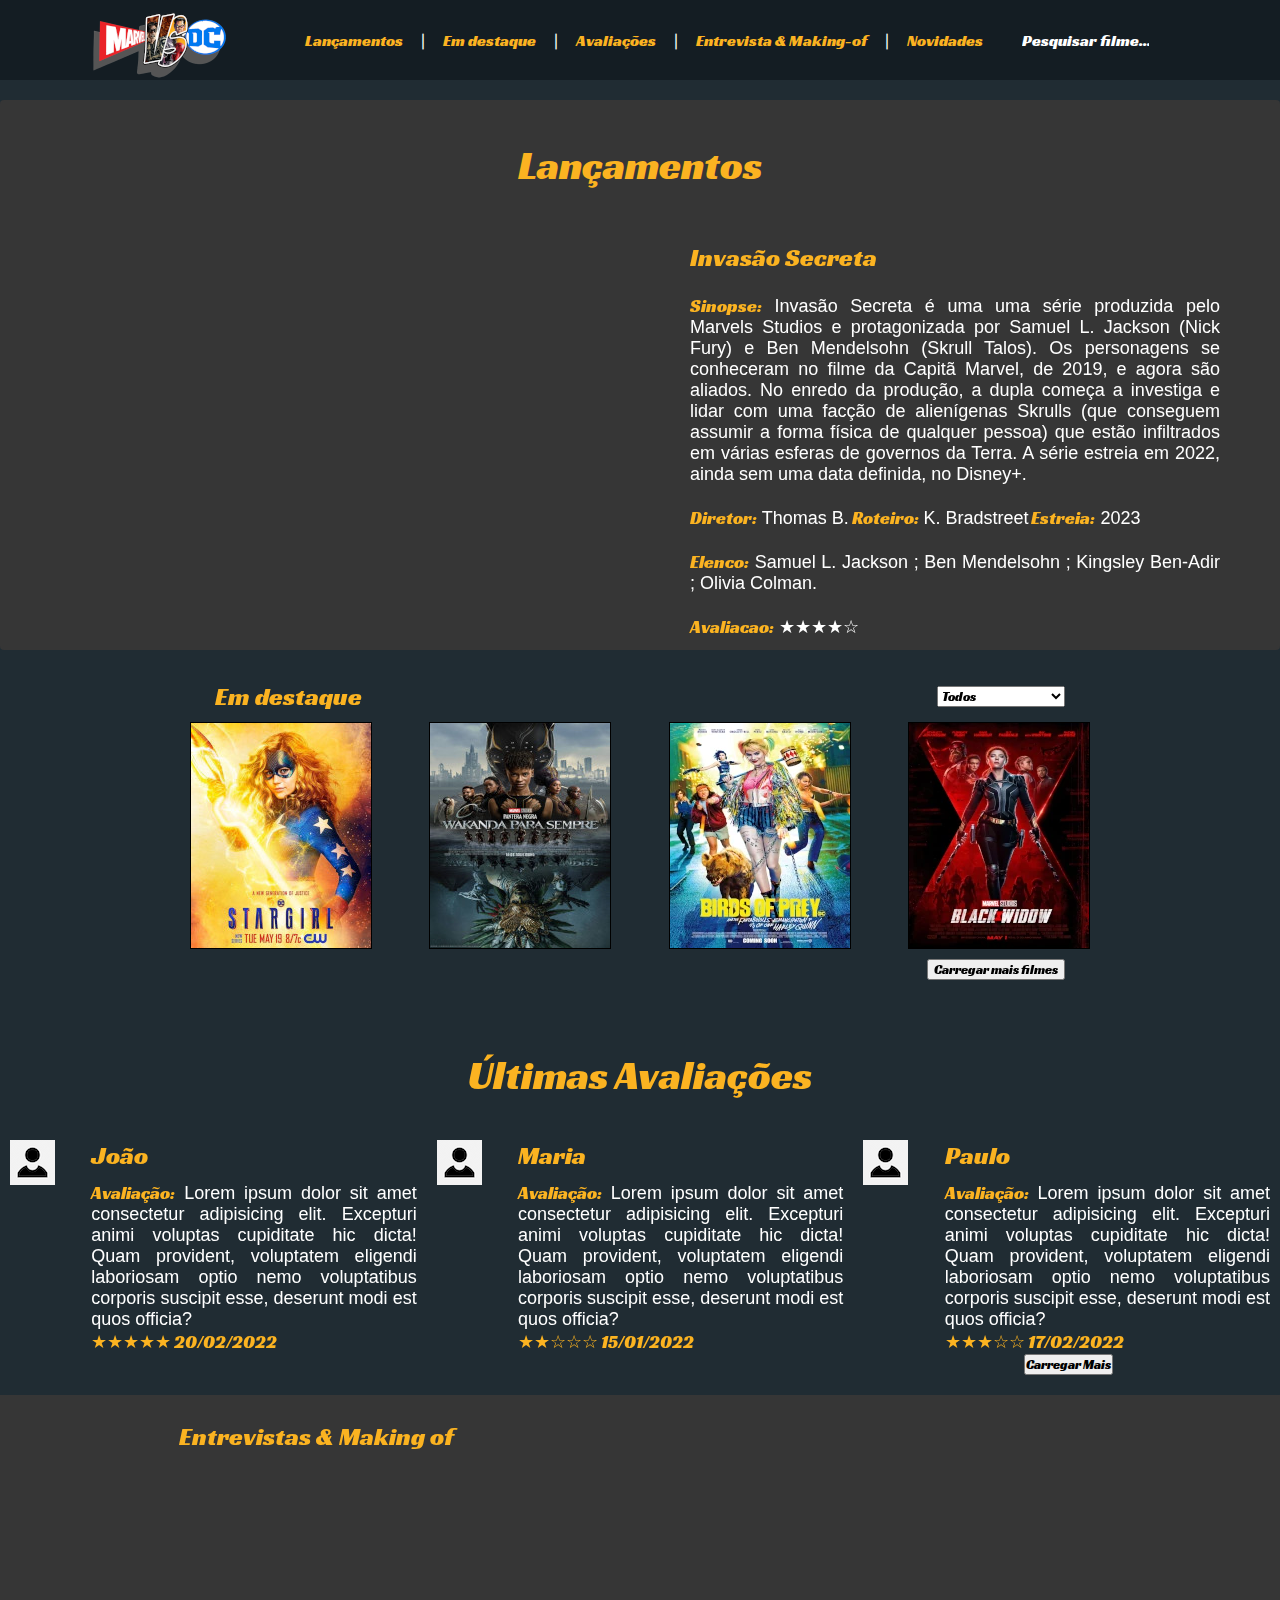
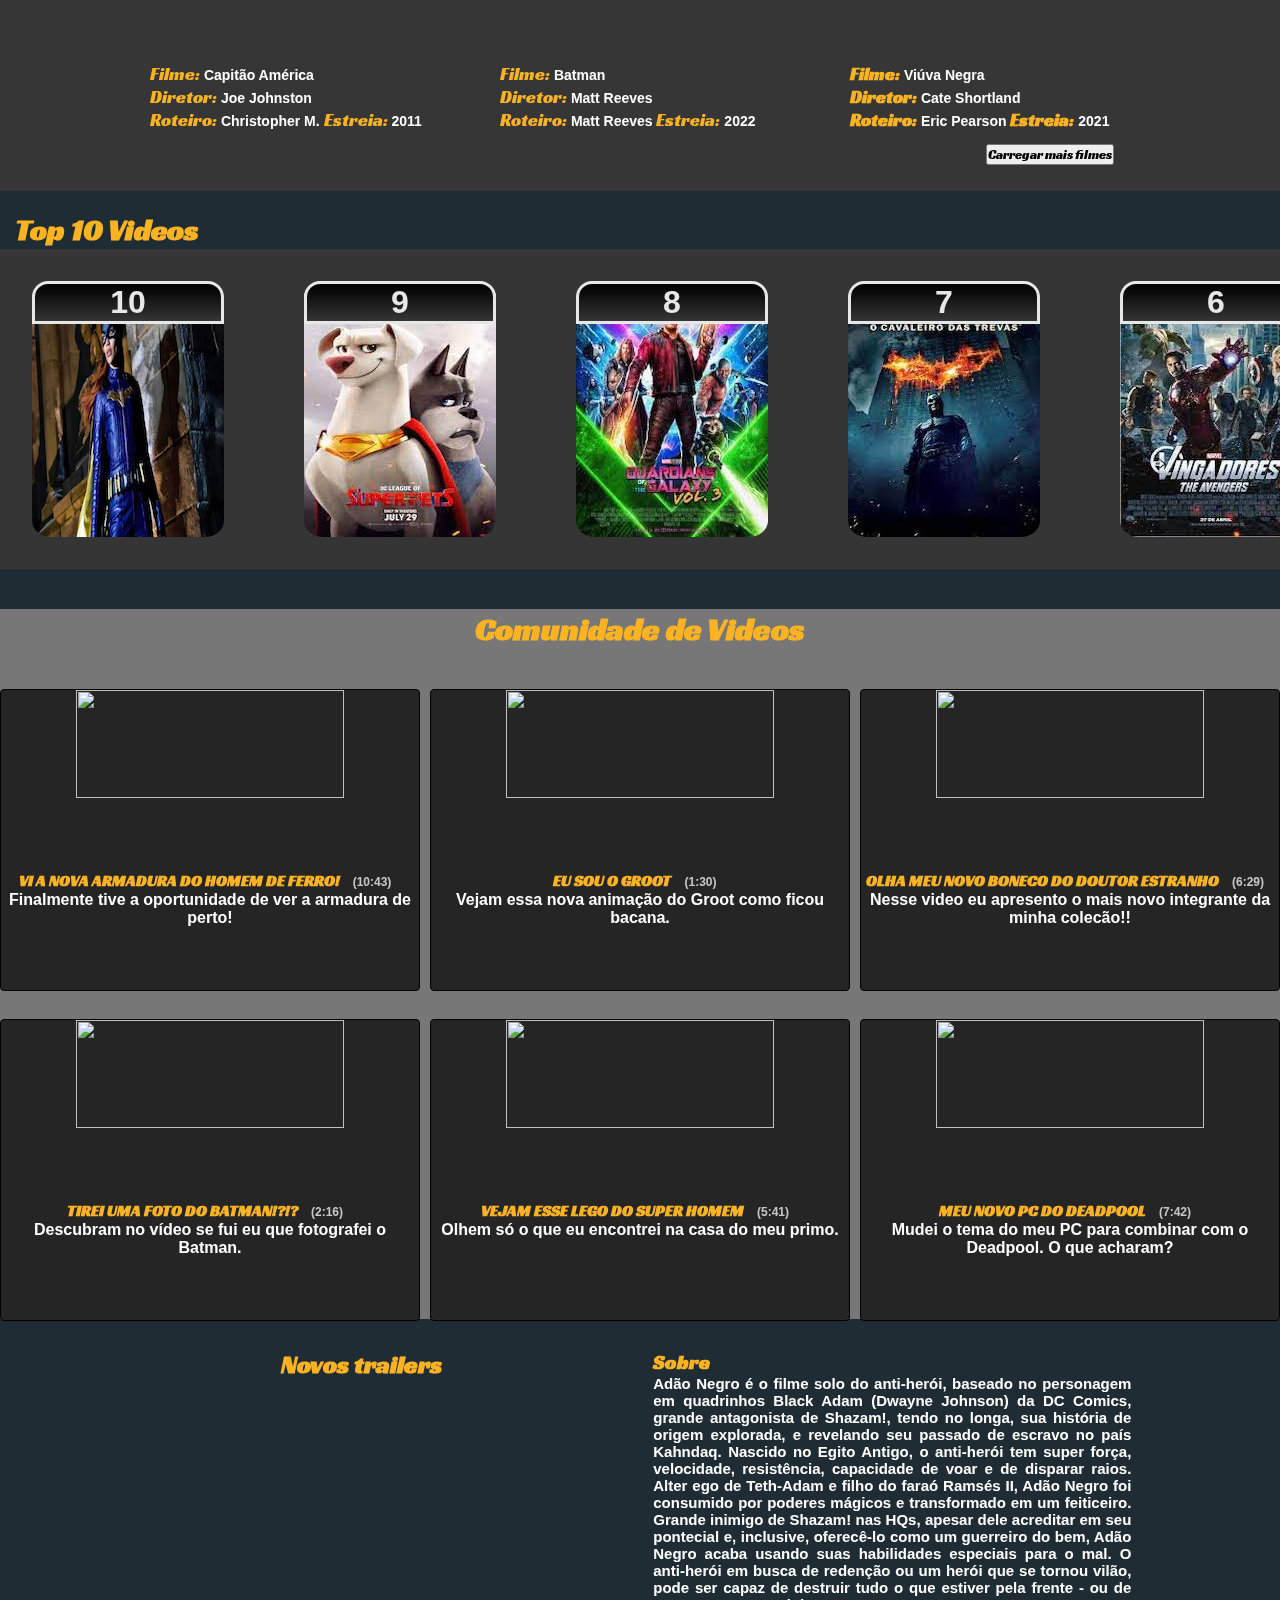
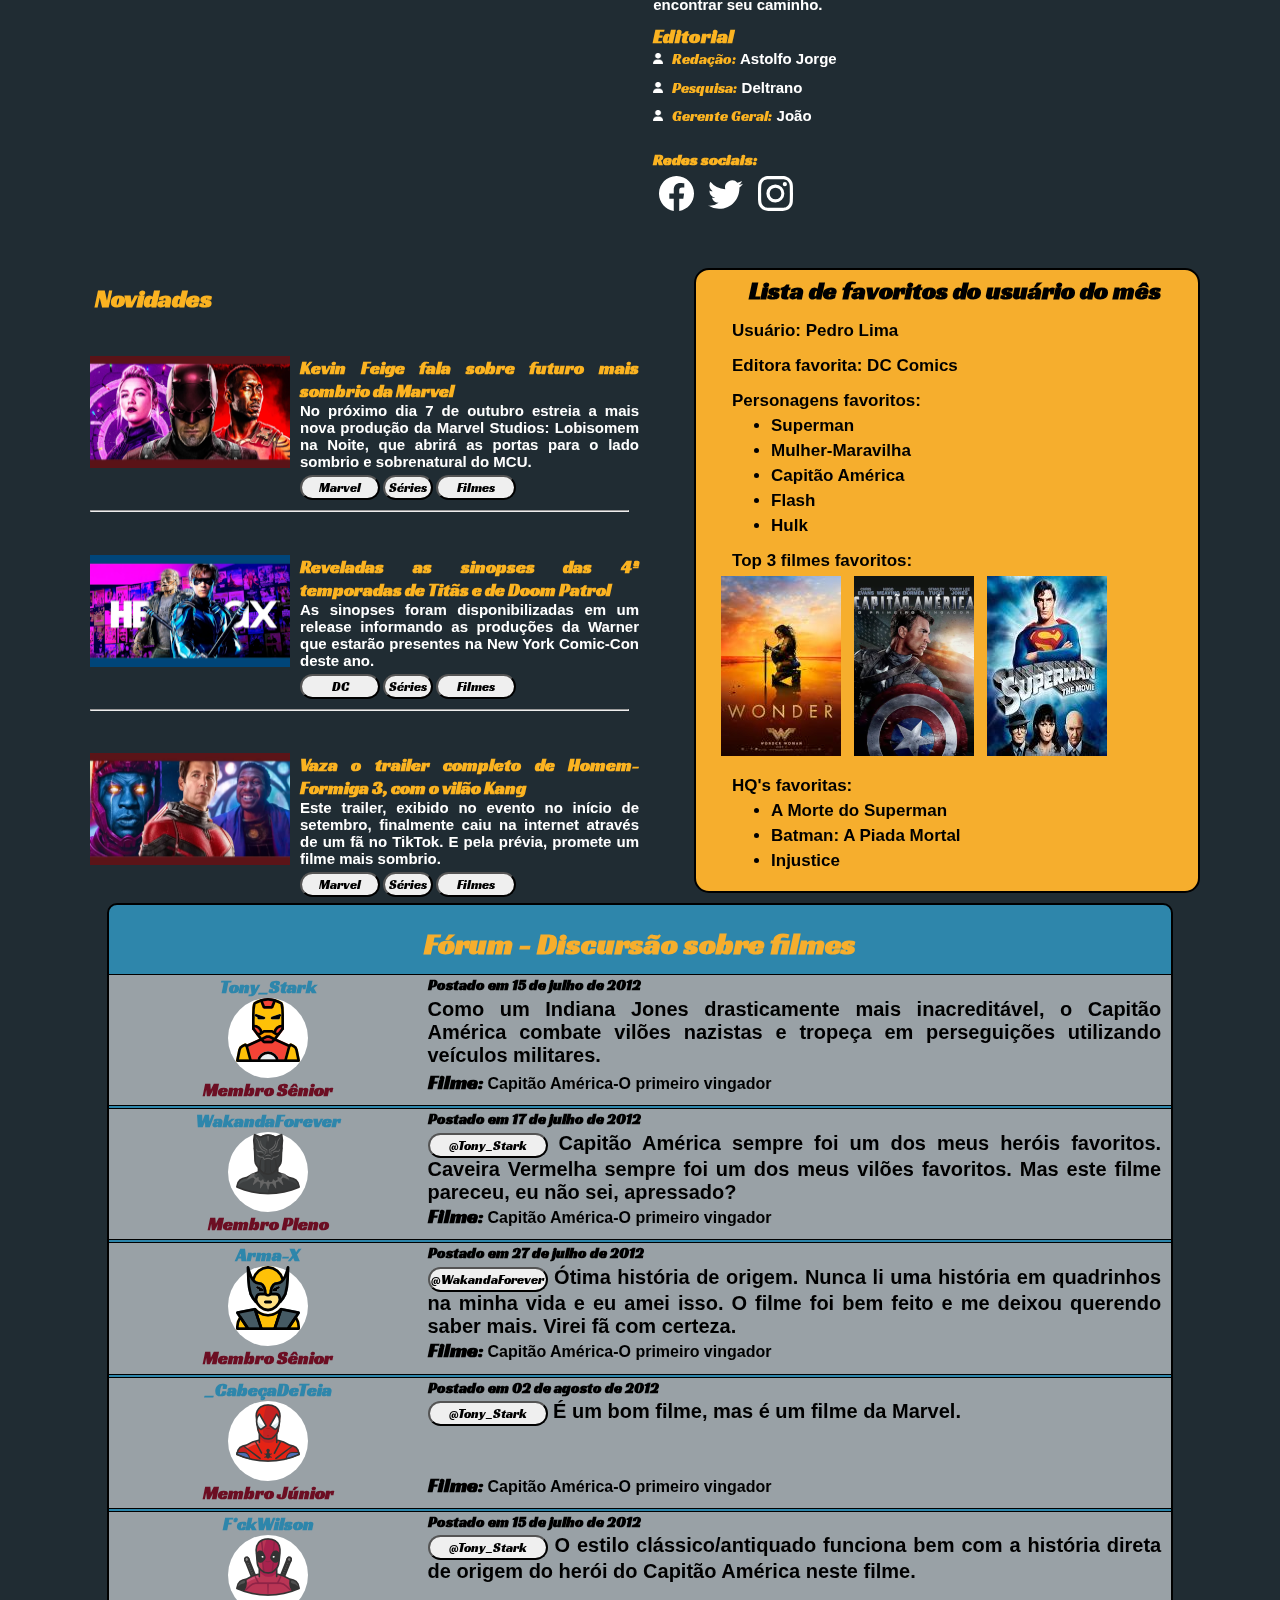
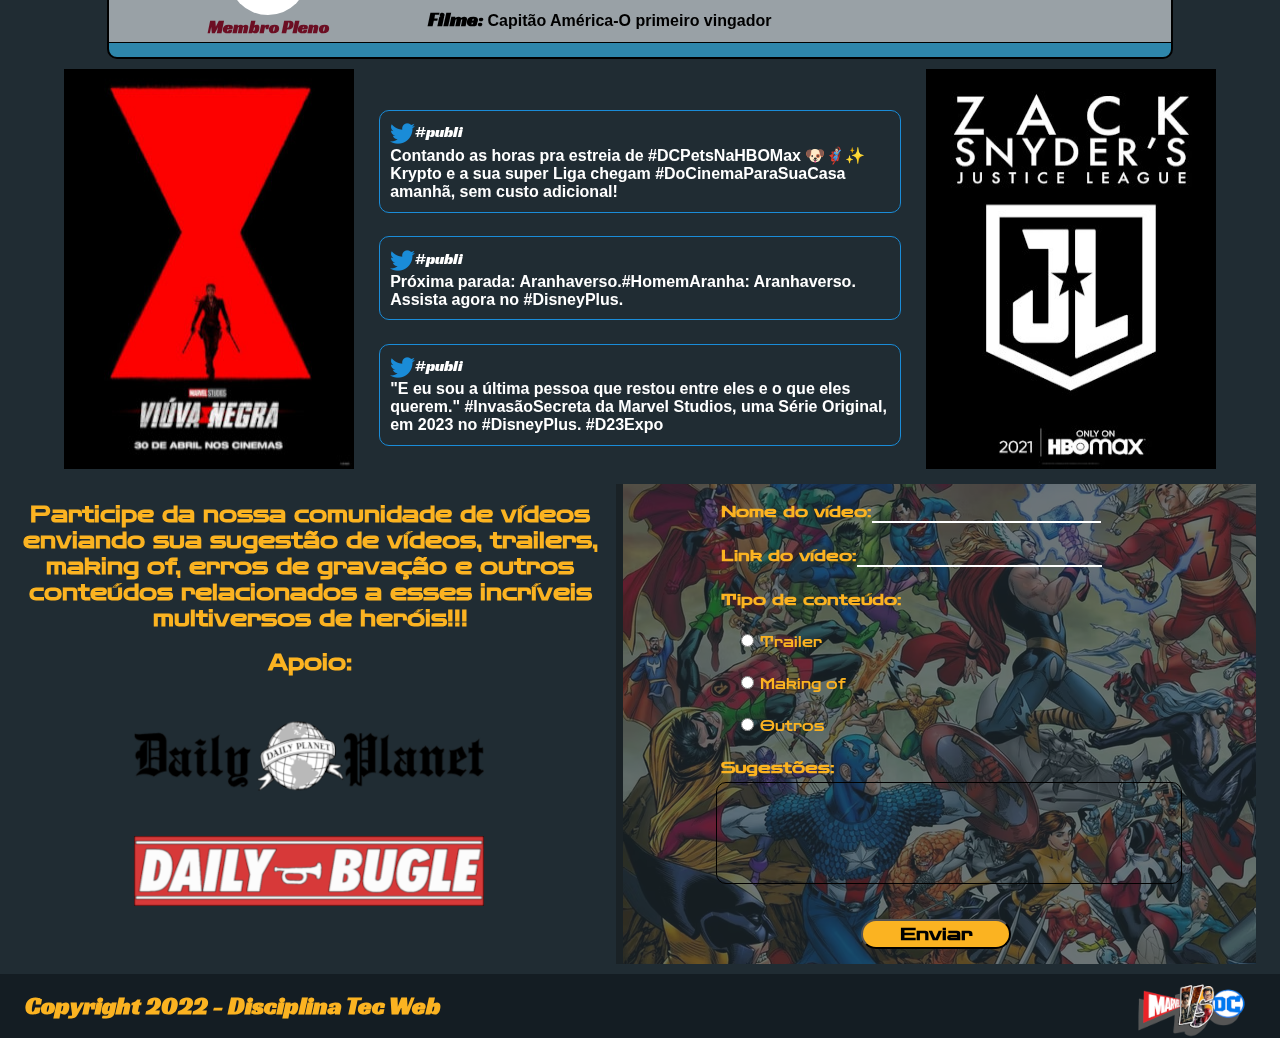
==== commit 2f04cbde: "Merge branch 'thvale'" ====
--- a/index.html
+++ b/index.html
@@ -73,8 +73,8 @@
                 <p><span class="destacar" >Sinopse:</span> Invasão Secreta é uma uma série produzida pelo Marvels Studios e protagonizada por Samuel L. Jackson (Nick Fury) e Ben Mendelsohn (Skrull Talos). Os personagens se conheceram no filme da Capitã Marvel, de 2019, e agora são aliados. No enredo da produção, a dupla começa a investiga e lidar com uma facção de alienígenas Skrulls (que conseguem assumir a forma física de qualquer pessoa) que estão infiltrados em várias esferas de governos da Terra. A série estreia em 2022, ainda sem uma data definida, no Disney+.</p>
                 <br>
                 <div class="descricao-detalhes">
-                    <p><span class="destacar">Diretor:</span> Thomas Bezucha</p>
-                    <p><span class="destacar">Roteiro:</span> Kyle Bradstreet </p>
+                    <p><span class="destacar">Diretor:</span> Thomas B.</p>
+                    <p><span class="destacar">Roteiro:</span> K. Bradstreet </p>
                     <p><span class="destacar">Estreia:</span> 2023</p>
                 </div>
                 <br>
@@ -155,7 +155,7 @@
             </div>
         </div>
 
-        <a href="./">Carregar Mais</a>
+        <button>Carregar Mais</button>
     </section>
 
     <!-- Entrevistas e Making of -->
--- a/main.css
+++ b/main.css
@@ -3710,6 +3710,11 @@
   border: 1px solid black;
 }
 
+.avaliacoes button{
+  position: relative;
+  left: 80%;
+}
+
 .avaliacao {
   display: grid;
   grid-template-columns: 2fr 8fr;
@@ -3737,7 +3742,7 @@
   color: #FBB321;
 }
 .top-videos-wrapper {
-  background: #363636;
+  background: #353535;
   display: grid;
   grid-auto-flow: column;
   scroll-behavior: auto;
